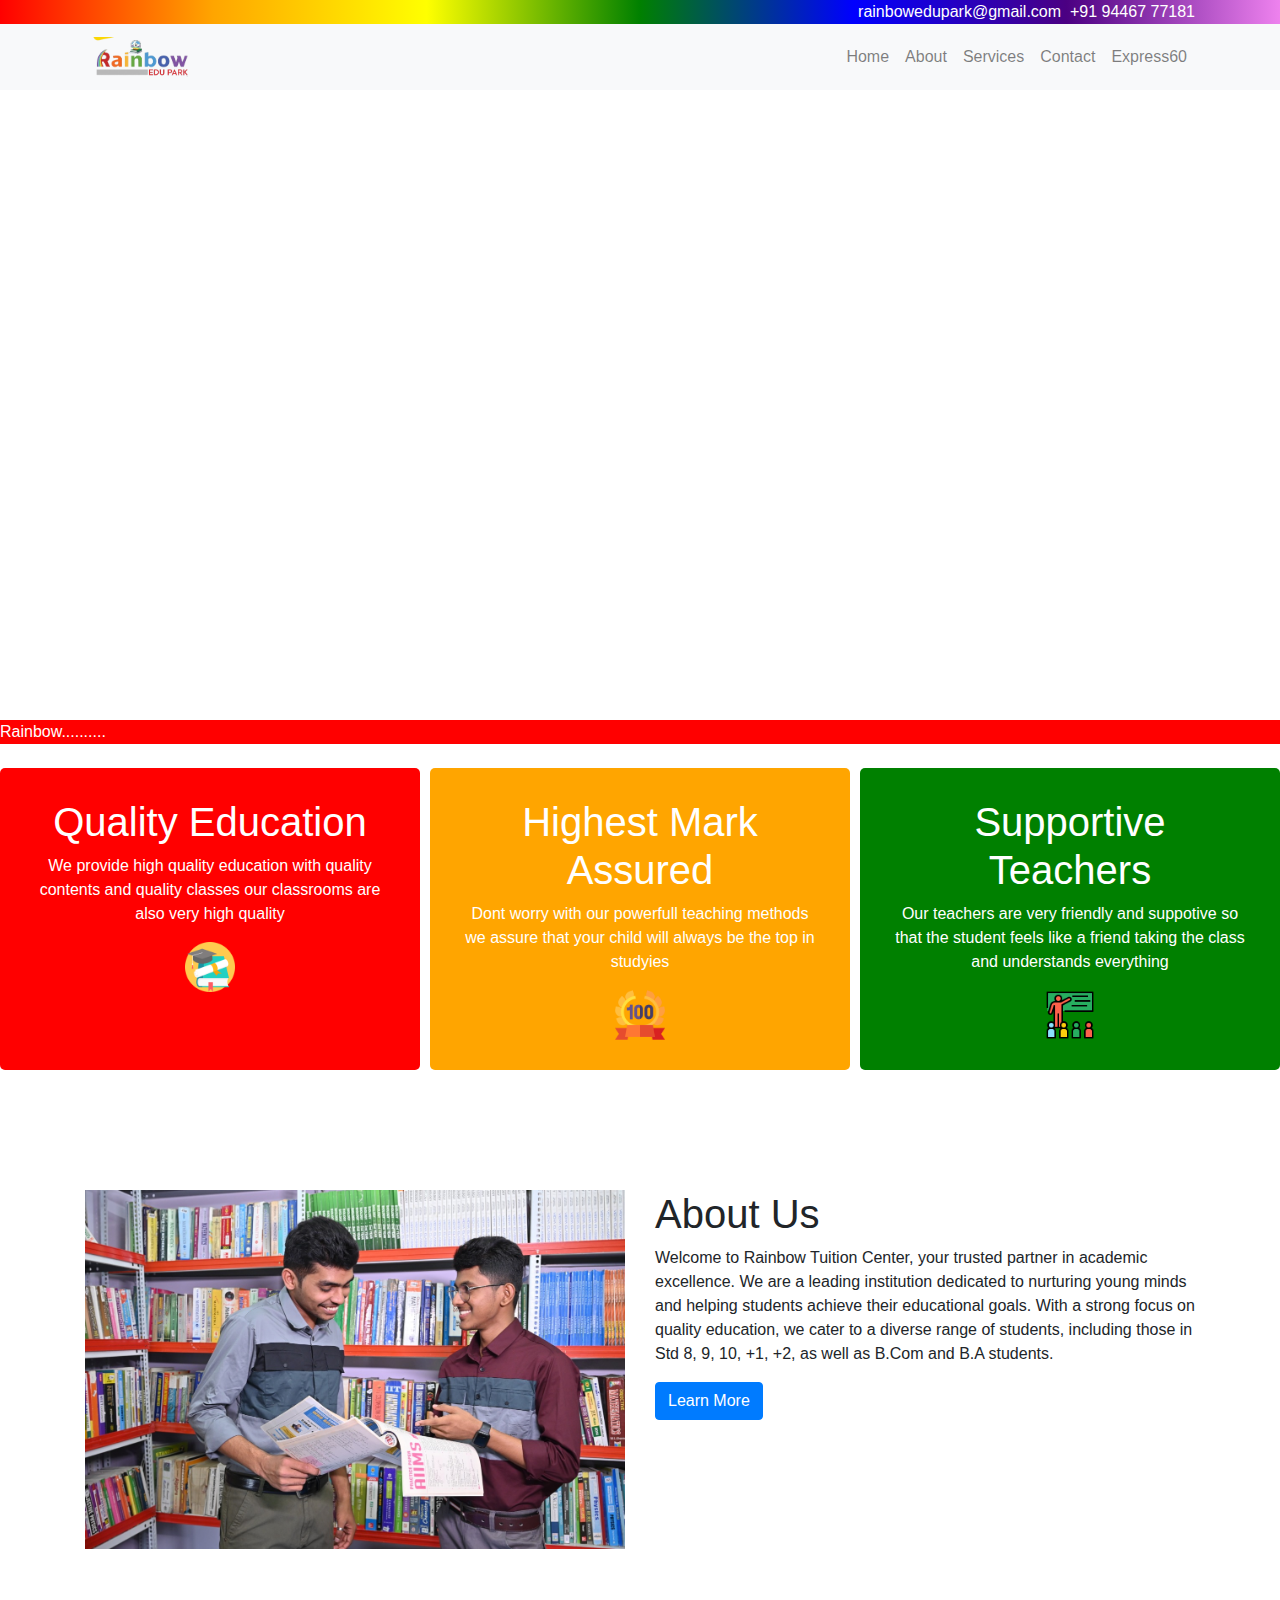
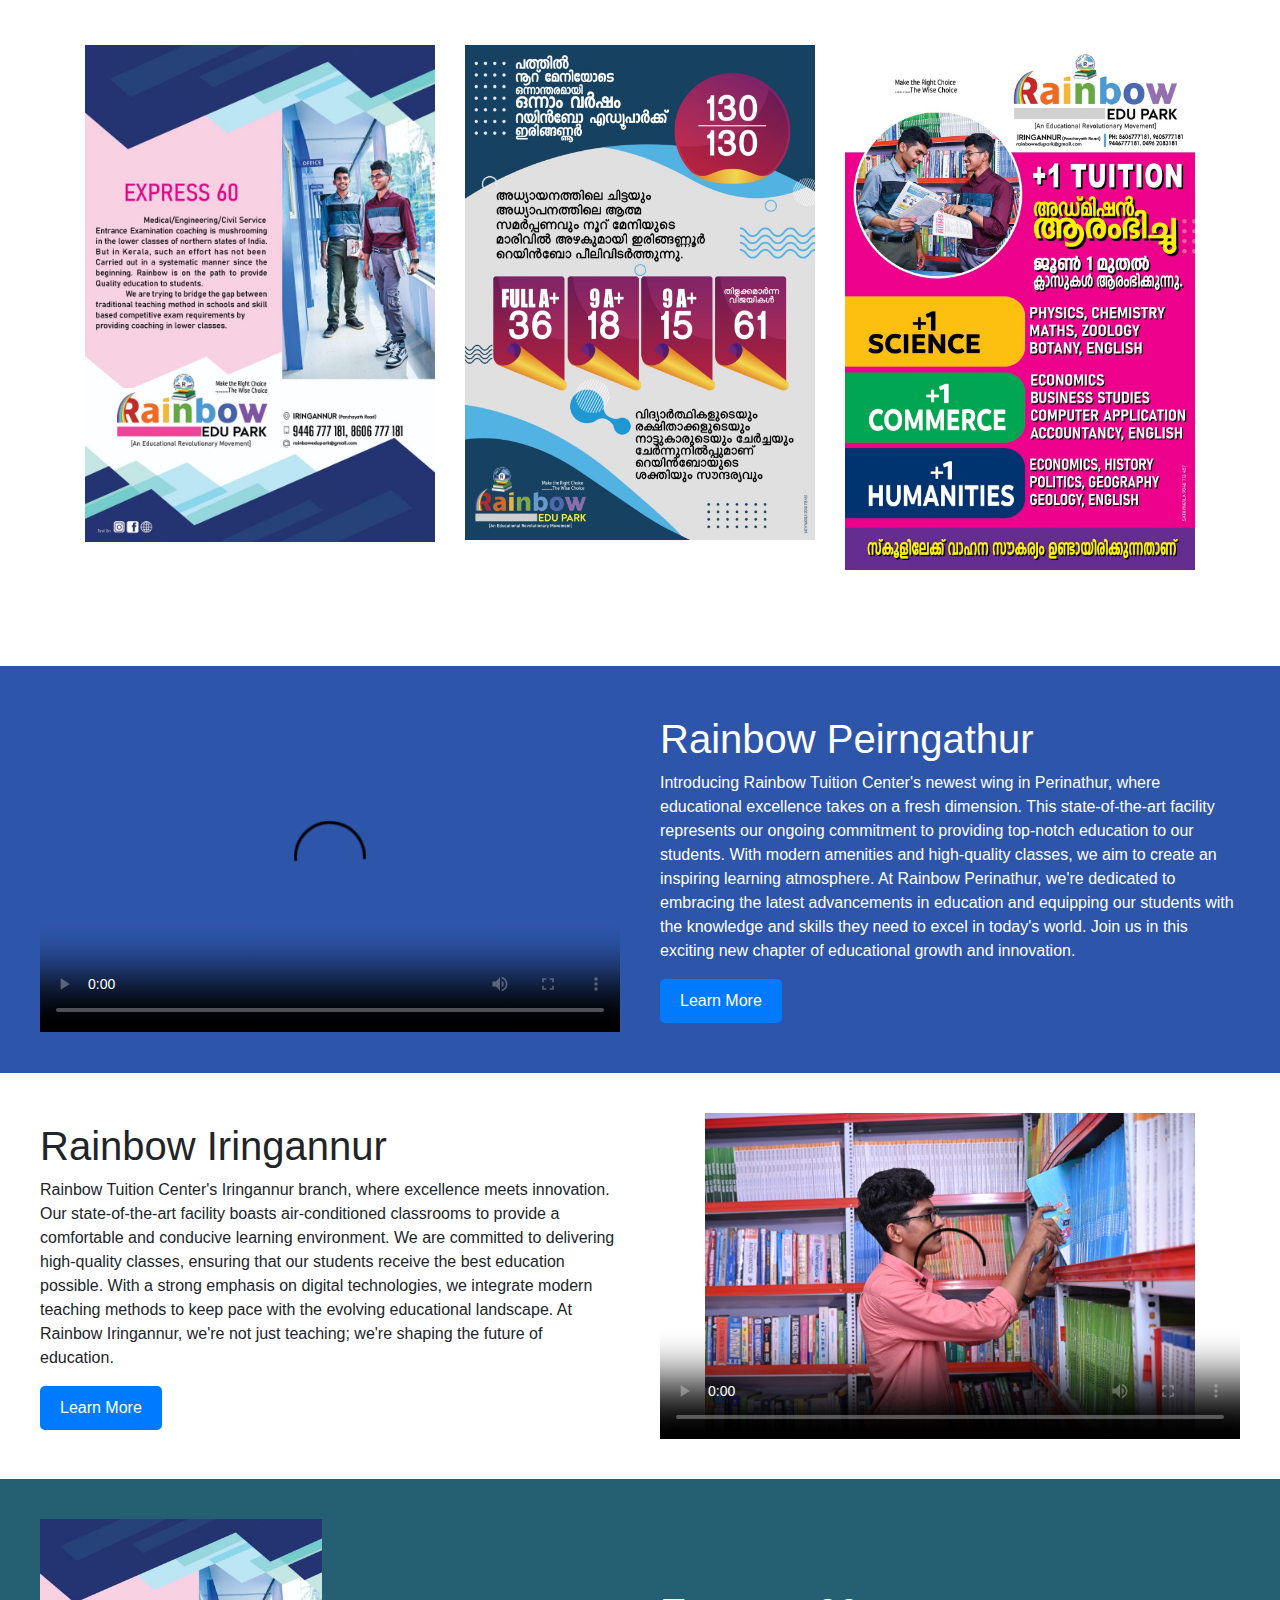
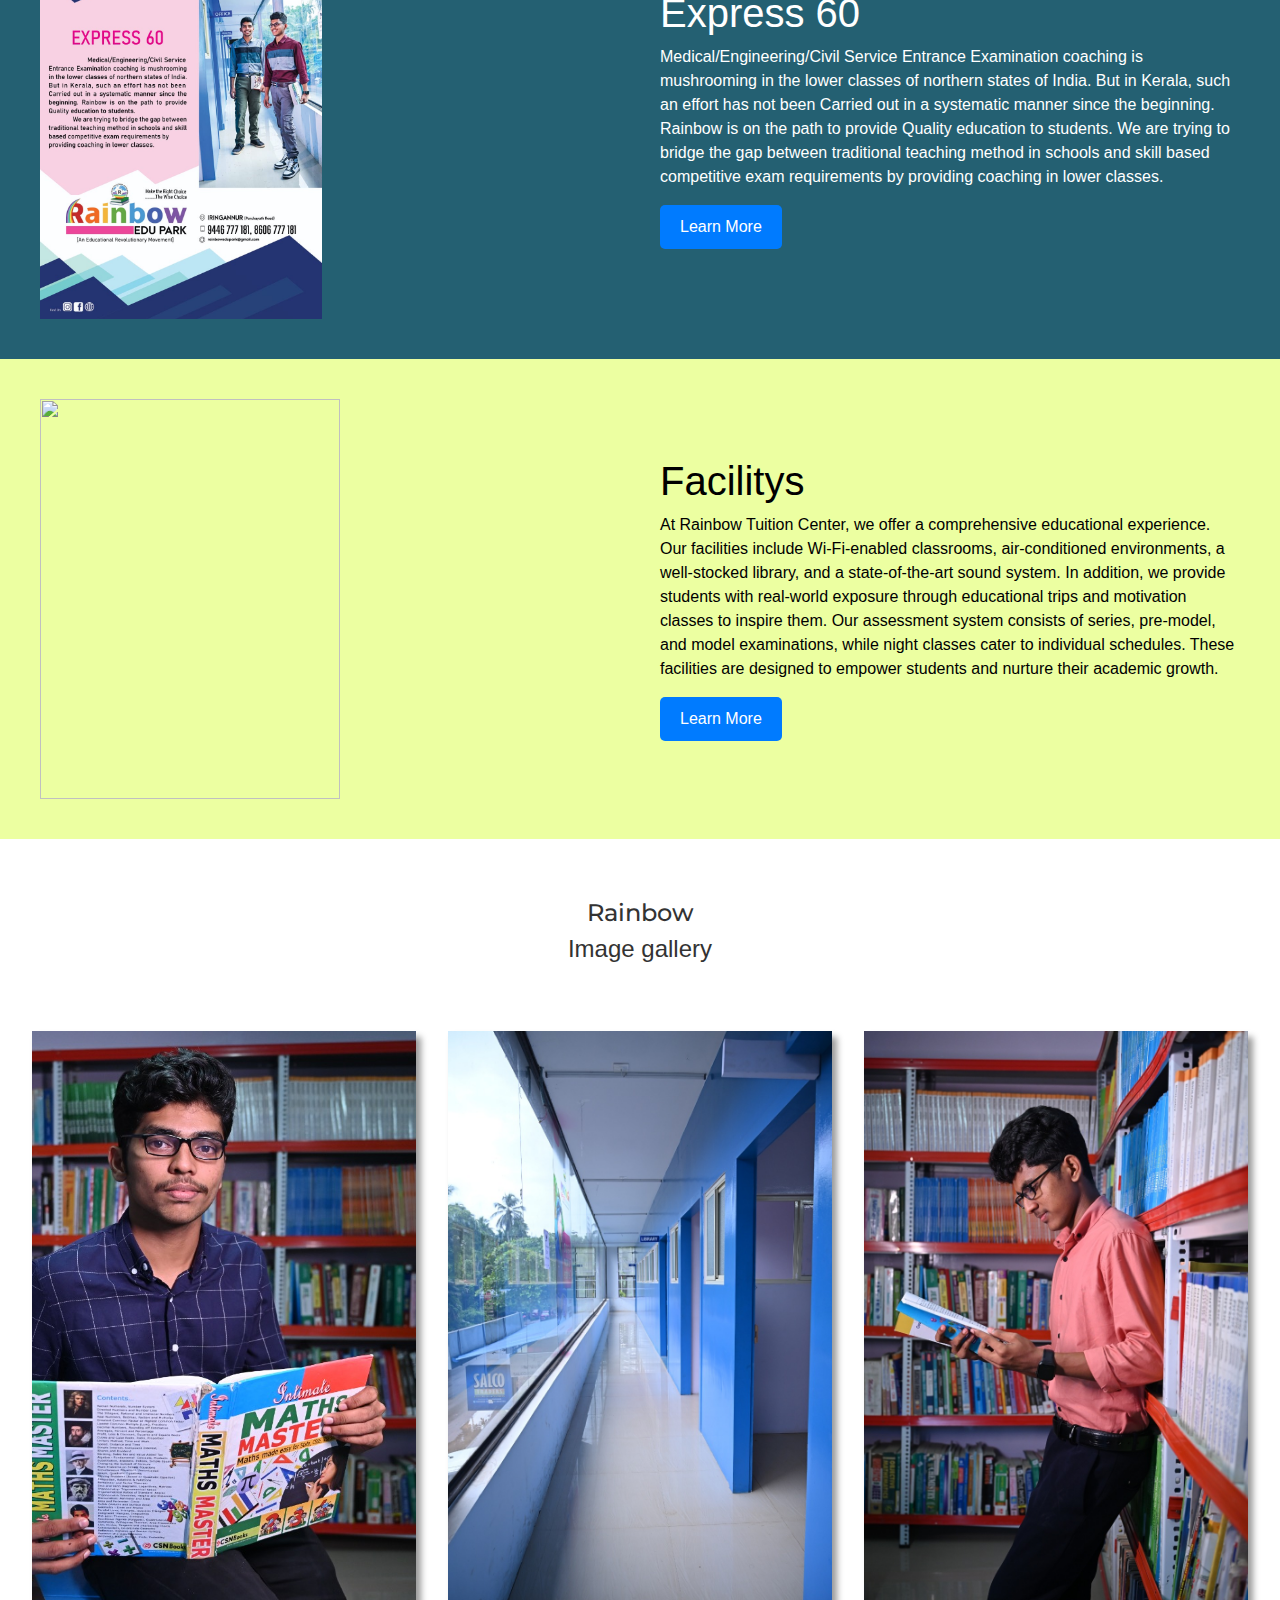
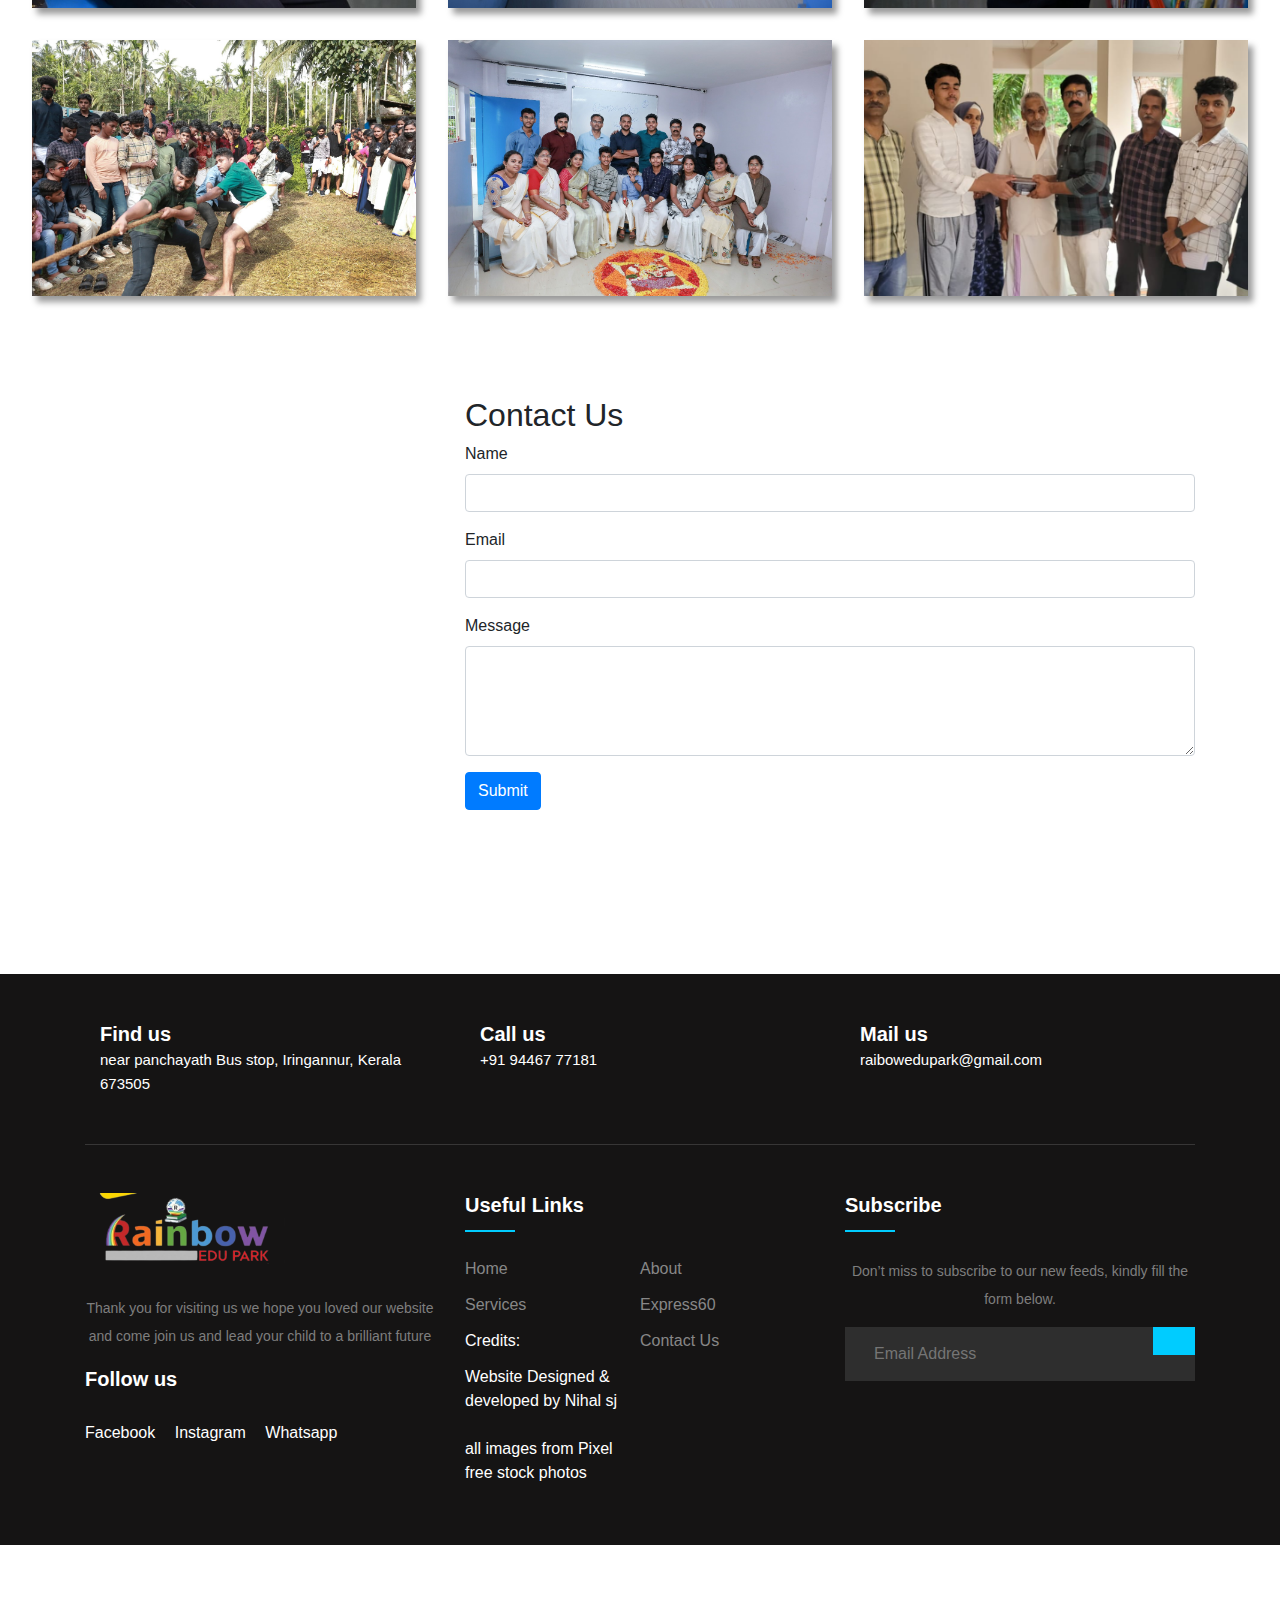
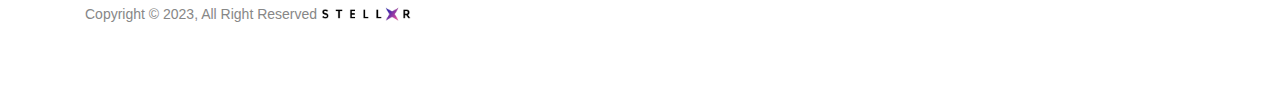
==== index.html @ 23c16ead "Update index.html" ====
<!DOCTYPE html>
<html lang="en">
<head>
    <meta charset="UTF-8">
    <meta name="viewport" content="width=device-width, initial-scale=1.0">
    <title>RAINBOW-1</title>
    <link rel="stylesheet" href="styles.css">
    <link rel="stylesheet" href="https://maxcdn.bootstrapcdn.com/bootstrap/4.5.2/css/bootstrap.min.css">
    <script src="https://ajax.googleapis.com/ajax/libs/jquery/3.5.1/jquery.min.js"></script>
    <script src="https://cdnjs.cloudflare.com/ajax/libs/popper.js/1.16.0/umd/popper.min.js"></script>
    <script src="https://maxcdn.bootstrapcdn.com/bootstrap/4.5.2/js/bootstrap.min.js"></script>

    <style>#preloader {
        position: fixed;
        top: 0;
        left: 0;
        width: 100%;
        height: 100%;
        background: #fff; /* Background color for the preloader overlay */
        display: flex;
        justify-content: center;
        align-items: center;
        z-index: 9999; /* Ensure the preloader is above all other elements */
    }
    
    #status img {
        max-width: 100%;
        height: auto;
    }
    </style>
  </head>
</head>
<body>

    <div class="top-bar bg-dark text-white" style="  background: linear-gradient(to right, 
    red, 
    orange, 
    yellow, 
    green, 
    blue, 
    indigo, 
    violet
  );">
        <div class="container d-flex justify-content-end align-items-center">
          <div class="contact-info me-4">
            <span class="me-2"><i class="fas fa-envelope"></i> rainbowedupark@gmail.com</span>
            <span>         &nbsp;<i class="fas fa-phone"></i> +91  94467 77181</span>
          </div>
        </div>
      </div>
    <header>
        <nav class="navbar navbar-expand-lg navbar-light bg-light">
            <div class="container">
                <a class="navbar-brand" href="#">
                    <img src="1468f371-d37d-40cc-acf8-e649ea3d434b-removebg-preview.png" alt="Logo" style="height: 40px; width: auto;">
                </a>
                <button class="navbar-toggler" type="button" data-toggle="collapse" data-target="#navbarNav">
                    <span class="navbar-toggler-icon"></span>
                </button>
                <div class="collapse navbar-collapse" id="navbarNav">
                    <ul class="navbar-nav ml-auto">
                        <li class="nav-item">
                            <a class="nav-link" href="index.html">Home</a>
                        </li>
                        <li class="nav-item">
                            <a class="nav-link" href="abt.html">About</a>
                        </li>
                        <li class="nav-item">
                            <a class="nav-link" href="facility.html">Services</a>
                        </li>
                        <li class="nav-item">
                            <a class="nav-link" href="c.html">Contact</a>
                        </li>
                        <li class="nav-item">
                            <a class="nav-link" href="express.html">Express60</a>
                        </li>
                    </ul>
                </div>
            </div>
        </nav>
        
<section class="header">

    <div id="preloader">
        <div id="status">
            <img src="ezgif.com-video-to-gif.gif" alt="Preloader">
        </div>
    </div>

<div class="text-box">


           <h1>Raibow Edu Park</h1>
           <p style="text-align:center;">
            Rainbow Tuition Center, nestled in the vibrant locales of Iringannur and Peringathur, is a beacon of educational excellence. Our dedicated team of educators fosters a nurturing environment where students thrive academically. With a rainbow of subjects and personalized guidance, we illuminate the path to success for our students.</p>
            <a href="abt.html" class="btn-header">Visit us to know more</a>
</div>

</section>
<div class="marquee-container">
  <div class="marquee-content">
     Rainbow..........
  </div>
</div>
<br>
<div class="container1">
  <div class="box1 red">
      <h1>Quality Education</h1>
      <p>We provide high quality education with quality contents and quality classes our classrooms are also very high quality</p>
      <i class="fas fa-circle"><img src="scholarship.png" height="50px"></i>
  </div>
  <div class="box1 orange">
      <h1>Highest Mark Assured</h1>
      <p>Dont worry with our powerfull teaching methods we assure that your child will always be the top in studyies</p>
      <i class="fas fa-circle"><img src="anniversary_6198562.png" height="50px"></i>
  </div>
  <div class="box1 green">
      <h1>Supportive Teachers</h1>
      <p>Our teachers are very friendly and suppotive so that the student feels like a friend taking the class and understands everything</p>
      <i class="fas fa-circle"><img src="education.png" height="50px"> </i>
  </div>
</div>
<br><br><br>
<section class="container mt-5" >
  <div class="row">
      <div class="col-md-6">
          <img src="abt img.jpeg" alt="Company Image" class="img-fluid mx--5"> <!-- Added mx-3 for horizontal margin -->
      </div>
      <div class="col-md-6">
          <h1>
       
            
            About Us</h1>
          <p>
            Welcome to Rainbow Tuition Center, your trusted partner in academic excellence. We are a leading institution dedicated to nurturing young minds and helping students achieve their educational goals. With a strong focus on quality education, we cater to a diverse range of students, including those in Std 8, 9, 10, +1, +2, as well as B.Com and B.A students.
          </p>
          <a href="abt.html" class="btn btn-primary">Learn More</a>
      </div>
  </div>
</section>
<br><br><br><br><div class="container">
  <div class="row">
      <div class="col-sm-4">
          <img src="afterabt (1).jpeg" alt="Image 1" class="img-fluid">
      </div>
      <div class="col-sm-4">
          <img src="afterabt (2).jpeg" alt="Image 2" class="img-fluid">
      </div>
      <div class="col-sm-4">
          <img src="afterabt (3).jpeg" alt="Image 3" class="img-fluid" height="200px">
      </div>
  </div>
</div>



<br><br><br><br><div class="unique-container">
  <div class="unique-left">
      <div class="unique-video-container">
          <video controls poster="https://s39613.pcdn.co/wp-content/uploads/2019/06/when-everything-goes-right-in-the-classroom-190612.jpg" class="unique-video">
              <source src="your-video.mp4" type="video/mp4">
              Your browser does not support the video tag.
          </video>
      </div>
  </div>
  <div class="unique-right">
      <h1>Rainbow Peirngathur</h1>
      <p>Introducing Rainbow Tuition Center's newest wing in Perinathur, where educational excellence takes on a fresh dimension. This state-of-the-art facility represents our ongoing commitment to providing top-notch education to our students. With modern amenities and high-quality classes, we aim to create an inspiring learning atmosphere. At Rainbow Perinathur, we're dedicated to embracing the latest advancements in education and equipping our students with the knowledge and skills they need to excel in today's world. Join us in this exciting new chapter of educational growth and innovation.</p>
      <a href="https://wa.me/919446777181" class="unique-btn">Learn More</a>
  </div>
</div>

<div class="containervid" style="background-color: #ffffff;">
  <div class="left-side">
      <h1>Rainbow Iringannur</h1>
      <p> Rainbow Tuition Center's Iringannur branch, where excellence meets innovation. Our state-of-the-art facility boasts air-conditioned classrooms to provide a comfortable and conducive learning environment. We are committed to delivering high-quality classes, ensuring that our students receive the best education possible. With a strong emphasis on digital technologies, we integrate modern teaching methods to keep pace with the evolving educational landscape. At Rainbow Iringannur, we're not just teaching; we're shaping the future of education.</p>
      <a href="https://wa.me/919446777181" class="btn2">Learn More</a>
  </div>
  <div class="right-side">
      <div class="video-container">
          <video controls poster="1 (1).jpeg">
              <source src="your-video.mp4" type="video/mp4">
              Your browser does not support the video tag.
          </video>
      </div>
  </div>
</div>


<div class="unique-container" style="background-color: #246072;">
  <div class="unique-left">

       <img src="afterabt (1).jpeg" alt="" height="400px">
      
  </div>
  <div class="unique-right">
      <h1>Express 60</h1>
      <p>Medical/Engineering/Civil Service Entrance Examination coaching is mushrooming in the lower classes of northern states of India. But in Kerala, such an effort has not been Carried out in a systematic manner since the beginning. Rainbow is on the path to provide Quality education to students.
        We are trying to bridge the gap between traditional teaching method in schools and skill based competitive exam requirements by providing coaching in lower classes.</p>
      <a href="#" class="unique-btn">Learn More</a>
  </div>
</div>

<div class="unique-container" style="background-color: #ecffa1;">
    <div class="unique-left">
  
         <img src="https://images.pexels.com/photos/5212335/pexels-photo-5212335.jpeg?auto=compress&cs=tinysrgb&w=1260&h=750&dpr=1" alt="" height="400px" width="300px">
        
    </div>
    <div class="unique-right">
        <h1 style="color: black;">Facilitys</h1>
        <p style="color: black;">
            At Rainbow Tuition Center, we offer a comprehensive educational experience. Our facilities include Wi-Fi-enabled classrooms, air-conditioned environments, a well-stocked library, and a state-of-the-art sound system. In addition, we provide students with real-world exposure through educational trips and motivation classes to inspire them. Our assessment system consists of series, pre-model, and model examinations, while night classes cater to individual schedules. These facilities are designed to empower students and nurture their academic growth.</p>
        <a href="facility.html" class="unique-btn" >Learn More</a>
    </div>
  </div>
<div class="container132">

	<h1 class="heading">Rainbow <span>Image gallery</span></h1>

	<div class="gallery">

		<div class="gallery-item">
			<img class="gallery-image" src="gal (1).jpeg" alt="person writing in a notebook beside by an iPad, laptop, printed photos, spectacles, and a cup of coffee on a saucer">
		</div>

		<div class="gallery-item">
			<img class="gallery-image" src="gal (2).jpeg" alt="sunset behind San Francisco city skyline">
		</div>

		<div class="gallery-item">
			<img class="gallery-image" src="gal (3).jpeg" alt="people holding umbrellas on a busy street at night lit by street lights and illuminated signs in Tokyo, Japan">
		</div>

		<div class="gallery-item">
			<img class="gallery-image" src="gal (4).jpeg" alt="car interior from central back seat position showing driver and blurred view through windscreen of a busy road at night">
		</div>

		<div class="gallery-item">
			<img class="gallery-image" src="gal (5).jpeg" alt="back view of woman wearing a backpack and beanie waiting to cross the road on a busy street at night in New York City, USA">
		</div>

		<div class="gallery-item">
			<img class="gallery-image" src="gal (7).jpeg" alt="man wearing a black jacket, white shirt, blue jeans, and brown boots, playing a white electric guitar while sitting on an amp">
		</div>

	</div>

</div>
<div class="container mt-5 contact">
  <div class="row">
      <div class="col-md-4">
          <!-- Your content here -->
      </div>
      <div class="col-md-8 contact-content">
          <h2>Contact Us</h2>
          <form id="contactForm" method="post" action="#">
              <div class="form-group">
                  <label for="name">Name</label>
                  <input type="text" class="form-control" id="name" name="name" required>
              </div>
              <div class="form-group">
                  <label for "email">Email</label>
                  <input type="email" class="form-control" id="email" name="email" required>
              </div>
              <div class="form-group">
                  <label for="message">Message</label>
                  <textarea class="form-control" id="message" name="message" rows="4" required></textarea>
              </div>
              <button type="submit" class="btn btn-primary">Submit</button>
          </form>
      </div>
  </div>
</div>


<link href="https://fonts.googleapis.com/css?family=Montserrat:400,700" rel="stylesheet">
<br><br><br><br><br><br>
<footer class="footer-section">
  <div class="container">
      <div class="footer-cta pt-5 pb-5">
          <div class="row">
              <div class="col-xl-4 col-md-4 mb-30">
                  <div class="single-cta">
                      <i class="fas fa-map-marker-alt"></i>
                      <div class="cta-text">
                          <h4>Find us</h4>
                          <span>near panchayath Bus stop, Iringannur, Kerala 673505</span>
                      </div>
                  </div>
              </div>
              <div class="col-xl-4 col-md-4 mb-30">
                  <div class="single-cta">
                      <i class="fas fa-phone"></i>
                      <div class="cta-text">
                          <h4>Call us</h4>
                          <span>+91 94467 77181</span>
                      </div>
                  </div>
              </div>
              <div class="col-xl-4 col-md-4 mb-30">
                  <div class="single-cta">
                      <i class="far fa-envelope-open"></i>
                      <div class="cta-text">
                          <h4>Mail us</h4>
                          <span>raibowedupark@gmail.com</span>
                      </div>
                  </div>
              </div>
          </div>
      </div>
      <div class="footer-content pt-5 pb-5">
          <div class="row">
              <div class="col-xl-4 col-lg-4 mb-50">
                  <div class="footer-widget">
                      <div class="footer-logo">
                          <a href="index.html"><img src="1468f371-d37d-40cc-acf8-e649ea3d434b-removebg-preview.png" class="img-fluid" alt="logo"></a>
                      </div>
                      <div class="footer-text">
                          <p>Thank you for visiting us we hope you loved our website and come join us and lead your child to a brilliant future</p>
                      </div>
                      <div class="footer-social-icon">
                          <span>Follow us</span>
                          <a href="https://www.facebook.com/rainbowedupark">Facebook<i class="fab fa-facebook-f facebook-bg"></i></a>
                          <a href="https://www.instagram.com/rainbowedupark/?hl=en">Instagram<i class="fab fa-twitter twitter-bg"></i></a>
                          <a href="https://wa.me/919446777181">Whatsapp<i class="fab fa-google-plus-g google-bg"></i></a>
                      </div>
                  </div>
              </div>
              <div class="col-xl-4 col-lg-4 col-md-6 mb-30">
                  <div class="footer-widget">
                      <div class="footer-widget-heading">
                          <h3>Useful Links</h3>
                      </div>
                      <ul>
                          <li><a href="index.html">Home</a></li>
                          <li><a href="abt.html">about</a></li>
                          <li><a href="facility.html">services</a></li>
                          <li><a href="express.html">Express60</a></li>
                        
                          <li><a href="#" style="color: white;">Credits:</a></li>
                          <li><a href="c.html">Contact us</a></li>
                         
                          <li style="color: white;">Website Designed & developed by Nihal sj <br> <br>

                            all images from Pixel free stock photos
                          </li>
                      </ul>
                  </div>
              </div>
              <div class="col-xl-4 col-lg-4 col-md-6 mb-50">
                  <div class="footer-widget">
                      <div class="footer-widget-heading">
                          <h3>Subscribe</h3>
                      </div>
                      <div class="footer-text mb-25">
                          <p>Don’t miss to subscribe to our new feeds, kindly fill the form below.</p>
                      </div>
                      <div class="subscribe-form">
                          <form action="#">
                              <input type="text" placeholder="Email Address">
                              <button><i class="fab fa-telegram-plane"></i></button>
                          </form>
                      </div>
                  </div>
              </div>
          </div>
      </div>
  </div>
  <div class="copyright-area" style="background-color: white;">
      <div class="container">
          <div class="row">
              <div class="col-xl-6 col-lg-6 text-center text-lg-left">
                  <div class="copyright-text">
                      <p>Copyright &copy; 2023, All Right Reserved <a href=""><img src="stell.png" alt="" srcset="" height="90px"></a></p>
                  </div>
              </div>
              <div class="col-xl-6 col-lg-6 d-none d-lg-block text-right">
                  <div class="footer-menu">
                 
                  </div>
              </div>
          </div>
      </div>
  </div>
</footer>

    
<script>
    // JavaScript to hide the preloader when the page content is loaded
    document.addEventListener("DOMContentLoaded", function() {
        var preloader = document.getElementById("preloader");
        preloader.style.display = "none";

        var mainContent = document.getElementById("main-content");
        mainContent.style.display = "block"; // Display the main content
    });
</script>
</body>
</html>
---- styles.css ----
/* Base Styles (for screens larger than 768px) */
* {
    margin: 0;
    padding: 0;
    font-family: Arial, Helvetica, sans-serif;
}

.header {
    min-height: 70vh;
    width: 100%;
    background-image: linear-gradient(rgba(4, 9, 30, 0.7), rgba(4, 9, 30, 0.7)),;
       
    background-position: center;
    background-size: cover;
    position: relative;
    animation-name: imgslider;
    animation-duration: 10s;
    animation-iteration-count: infinite;
}
.marquee-container {
    width: 100%;
    overflow: hidden;
    background-color: red;
    color: white;
}

.marquee-content {
    display: inline-block;
    white-space: nowrap;
    animation: marquee 10s linear infinite;
}

@keyframes marquee {
    0% {
        transform: translateX(100%);
    }
    100% {
        transform: translateX(-100%);
    }
}

@-moz-keyframes imgslider {
    0% {
        opacity: 1;
    }
    25% {
        opacity: 1;
    }
    50% {
        opacity: 0;
    }
    75% {
        opacity: 0;
    }
    100% {
        opacity: 1;
    }
}

@keyframes imgslider {
    0% {
        background-image: linear-gradient(rgba(4, 9, 30, 0.7), rgba(4, 9, 30, 0.7)),
            url("1\ \(1\).jpeg");
    }
    25% {
        background-image: linear-gradient(rgba(4, 9, 30, 0.7), rgba(4, 9, 30, 0.7)),
            url("1\ \(2\).jpeg");
    }
    50% {
        background-image: linear-gradient(rgba(4, 9, 30, 0.7), rgba(4, 9, 30, 0.7)),
            url("1\ \(3\).jpeg");
    }
    75% {
        background-image: linear-gradient(rgba(4, 9, 30, 0.7), rgba(4, 9, 30, 0.7)),
            url("2\ \(1\).jpeg");
    }
    100% {
        background-image: linear-gradient(rgba(4, 9, 30, 0.7), rgba(4, 9, 30, 0.7)),
            url("2\ \(2\).jpeg");
    }
}

.text-box {
    width: 90%;
    color: #fff;
    position: absolute;
    top: 50%;
    left: 50%;
    transform: translate(-50%, -50%);
    text-align: center;
}

.text-box h1 {
    font-size: 62px;
}

.text-box p {
    margin: 10px 0 40px;
    font-size: 14px;
    color: #fff;
}

.btn-header {
    display: inline-block;
    text-decoration: none;
    color: #fff;
    border: 1px solid #fff;
    padding: 12px 34px;
    font-size: 13px;
    background: transparent;
    position: relative;
    cursor: pointer;
}

.btn-header:hover {
    border: 1px solid #f44336;
    background: #f44336;
    transition: 1s;
    color: white;
}

/* Media Query for screens smaller than 768px */
@media (max-width: 768px) {
    .text-box h1 {
        font-size: 40px; /* Adjust font size for smaller screens */
    }
    
    .text-box p {
        font-size: 12px; /* Adjust font size for smaller screens */
    }
}
/*img slider + navbar*/

.container1 {
    display: grid;
    grid-template-columns: repeat(auto-fit, minmax(200px, 1fr));
    gap: 10px;
    width: 100%;
}

.box1 {
    padding: 30px;
    text-align: center;
    border-radius: 5px;
}

.box1 h1 {
    color: white;
}

.box1 p {
    color:white;
}

.red {
    background-color: red;   color:white;
}

.orange {
    background-color: orange;   color:white;
}

.green {
    background-color: green;
    color:white;
}


/* 3 things in a row after the slider*/

.containervid {
    display: flex;
    flex-direction: row;
    justify-content: space-between;
    align-items: center;
    padding: 20px;
    background-color: #f0f0f0;
}

/* Style for the left side */
.left-side {
    flex: 1;
    padding: 20px;
}

/* Style for the right side */
.right-side {
    flex: 1;
    padding: 20px;
}

/* Style for the video container */
.video-container {
    position: relative;
    overflow: hidden;
    padding-top: 56.25%; /* 16:9 aspect ratio */
}

/* Style for the video element */
video {
    position: absolute;
    top: 0;
    left: 0;
    width: 100%;
    height: 100%;
}

/* Style for the button */
.btn2 {
    display: inline-block;
    padding: 10px 20px;
    background-color: #007BFF;
    color: #fff;
    text-decoration: none;
    border: none;
    border-radius: 5px;
    cursor: pointer;
}
@media (max-width: 768px) {
    .containervid {
        flex-direction: column;
        text-align: center;
    }

    .right-side {
        order: -1; /* Display the video container first */
    }

    .left-side, .right-side {
        flex: none;
        width: 100%;
    }
}



















       .unique-container {
            display: flex;
            flex-wrap: wrap;
            justify-content: center;
            align-items: center;
            padding: 20px;
            background-color:#2d55aa;
            color: white;
        }

        /* Style for the left side */
        .unique-left {
            flex: 1;
            padding: 20px;
            max-width: 100%;
        }

        /* Style for the right side */
        .unique-right {
            flex: 1;
            padding: 20px;
            max-width: 100%;
        }

        /* Style for the video container */
        .unique-video-container {
            position: relative;
            padding-top: 56.25%; /* 16:9 aspect ratio */
            overflow: hidden;
        }

        /* Style for the video element */
        .unique-video {
            position: absolute;
            top: 0;
            left: 0;
            width: 100%;
            height: 100%;
        }
        .unique-img {
            position: absolute;
            top: 0;
            left: 0;
            width: auto;
            height: 400px;
        }

        .unique-image {
            max-width: 100%;
            height: auto;
            display: block;
        }
        /* Style for the button */
        .unique-btn {
            display: inline-block;
            padding: 10px 20px;
            background-color: #007BFF;
            color: #fff;
            text-decoration: none;
            border: none;
            border-radius: 5px;
            cursor: pointer;
        }

        /* Media query for responsive layout */
        @media (max-width: 768px) {
            .unique-container {
                flex-direction: column;
                text-align: center;
            }

            .unique-left {
                order: -1; /* Display the video container first */
            }

            .unique-left, .unique-right {
                flex: none;
                width: 100%;
            }
        }
  
  /*rainbow per iring etc*/


  /*

All grid code is placed in a 'supports' rule (feature query) at the bottom of the CSS (Line 77). 
        
The 'supports' rule will only run if your browser supports CSS grid.

Flexbox is used as a fallback so that browsers which don't support grid will still recieve an identical layout.

*/

@import url(https://fonts.googleapis.com/css?family=Montserrat:500);




.container132 {
	max-width: 100rem;
	margin: 0 auto;
	padding: 0 2rem 2rem;
}

.heading {
	font-family: "Montserrat", Arial, sans-serif;
	font-size: 4rem;
	font-weight: 500;
	line-height: 1.5;
	text-align: center;
	padding: 3.5rem 0;
	color: #1a1a1a;
}

.heading span {
	display: block;
}

.gallery {
	display: flex;
	flex-wrap: wrap;
	/* Compensate for excess margin on outer gallery flex items */
	margin: -1rem -1rem;
}

.gallery-item {
	/* Minimum width of 24rem and grow to fit available space */
	flex: 1 0 24rem;
	/* Margin value should be half of grid-gap value as margins on flex items don't collapse */
	margin: 1rem;
	box-shadow: 0.3rem 0.4rem 0.4rem rgba(0, 0, 0, 0.4);
	overflow: hidden;
}

.gallery-image {
	display: block;
	width: 100%;
	height: 100%;
	object-fit: cover;
	transition: transform 400ms ease-out;
}

.gallery-image:hover {
	transform: scale(1.15);
}

/*

The following rule will only run if your browser supports CSS grid.

Remove or comment-out the code block below to see how the browser will fall-back to flexbox styling. 

*/

.gallery-item {
 /* Grow to fit available space */
    max-width: 100%; /* Ensure images don't exceed their container */
    margin: 1rem;
    box-shadow: 0.3rem 0.4rem 0.4rem rgba(0, 0, 0, 0.4);
    overflow: hidden;
}

/* Responsive adjustments for smaller screens */
@media screen and (max-width: 768px) {
    .gallery {
        grid-template-columns: repeat(auto-fit, minmax(45%, 1fr)); /* Adjust as needed */
        grid-gap: 1rem; /* Reduce gap for smaller screens */
    }

    .gallery-item {
        margin: 0.5rem; /* Reduce margin for smaller screens */
    }
}




.contact {
    background-image: url('https://images.pexels.com/photos/821754/pexels-photo-821754.jpeg?auto=compress&cs=tinysrgb&w=1260&h=750&dpr=1');
    background-size: 100% auto;
    background-repeat: no-repeat;
    background-attachment: fixed;
}
.contact-content {
    background: rgba(255, 255, 255, 0.8); /* Add a semi-transparent white background to the content for better readability */
    padding: 20px;
}.footer {
    background-color: #333;
     margin-top: 3rem;
    padding: 1rem 0;
    width: 100%;
  }
  
  .footer-text {
    color: #fff;
    font-size: 1.2rem;
    text-align: center;
  }ul {
    margin: 0px;
    padding: 0px;
  }
  .footer-section {
  background: #151414;
  position: relative;
  }
  .footer-cta {
  border-bottom: 1px solid #373636;
  }
  .single-cta i {
  color: #00ccff;
  font-size: 30px;
  float: left;
  margin-top: 8px;
  }
  .cta-text {
  padding-left: 15px;
  display: inline-block;
  }
  .cta-text h4 {
  color: #fff;
  font-size: 20px;
  font-weight: 600;
  margin-bottom: 2px;
  }
  .cta-text span {
  color: #ffffff;
  font-size: 15px;
  }
  .footer-content {
  position: relative;
  z-index: 2;
  }
  .footer-pattern img {
  position: absolute;
  top: 0;
  left: 0;
  height: 330px;
  background-size: cover;
  background-position: 100% 100%;
  }
  .footer-logo {
  margin-bottom: 30px;
  }
  .footer-logo img {
    max-width: 200px;
  }
  .footer-text p {
  margin-bottom: 14px;
  font-size: 14px;
      color: #7e7e7e;
  line-height: 28px;
  }
  .footer-social-icon span {
  color: #fff;
  display: block;
  font-size: 20px;
  font-weight: 700;
  font-family: 'Poppins', sans-serif;
  margin-bottom: 20px;
  }
  .footer-social-icon a {
  color: #fff;
  font-size: 16px;
  margin-right: 15px;
  }
  .footer-social-icon i {
  height: 40px;
  width: 40px;
  text-align: center;
  line-height: 38px;
  border-radius: 50%;
  }
  .facebook-bg{
  background: #3B5998;
  }
  .twitter-bg{
  background: #55ACEE;
  }
  .google-bg{
  background: #DD4B39;
  }
  .footer-widget-heading h3 {
  color: #fff;
  font-size: 20px;
  font-weight: 600;
  margin-bottom: 40px;
  position: relative;
  }
  .footer-widget-heading h3::before {
  content: "";
  position: absolute;
  left: 0;
  bottom: -15px;
  height: 2px;
  width: 50px;
  background: #00ccff;
  }
  .footer-widget ul li {
  display: inline-block;
  float: left;
  width: 50%;
  margin-bottom: 12px;
  }
  .footer-widget ul li a:hover{
  color: #00ccff;
  }
  .footer-widget ul li a {
  color: #878787;
  text-transform: capitalize;
  }
  .subscribe-form {
  position: relative;
  overflow: hidden;
  }
  .subscribe-form input {
  width: 100%;
  padding: 14px 28px;
  background: #2E2E2E;
  border: 1px solid #2E2E2E;
  color: #fff;
  }
  .subscribe-form button {
    position: absolute;
    right: 0;
    background: #00ccff;
    padding: 13px 20px;
    border: 1px solid #00ccff;
    top: 0;
  }
  .subscribe-form button i {
  color: #fff;
  font-size: 22px;
  transform: rotate(-6deg);
  }
  .copyright-area{
  background: #202020;
  padding: 25px 0;
  }
  .copyright-text p {
  margin: 0;
  font-size: 14px;
  color: #878787;
  }
  .copyright-text p a{
  color: #00ccff;
  }
  .footer-menu li {
  display: inline-block;
  margin-left: 20px;
  }
  .footer-menu li:hover a{
  color: #00ccff;
  }
  .footer-menu li a {
  font-size: 14px;
  color: #878787;
  }
  
  /*about*/

  .containerabtt {
    max-width: 800px;
    margin: 0 auto;
    padding: 20px;
    background-color: #ffffff;
    box-shadow: 0 0 10px rgba(255, 255, 255, 0.1);
   
}

.responsive-img {
    max-width: 100%;
    height: auto;
}

.heading {
    font-size: 24px;
    color: #333;
}

.text {
    font-size: 16px;
    color: #666;
}






/*contact page*/


* {
    box-sizing: border-box;
    margin: 0;
    padding: 0;
}

body {
    font-family: Arial, sans-serif;
}

.contact-section {
    background-color: #f5f5f5;
    padding: 50px;
    text-align: center;
}

.container23462 {
    max-width: 800px;
    margin: 0 auto;
    padding: 20px;
    background-color: #fff;
    border-radius: 5px;
    box-shadow: 0 0 10px rgba(0, 0, 0, 0.1);
}

h2 {
    font-size: 28px;
    margin-bottom: 20px;
}

.contact-info {
    display: flex;
    justify-content: space-between;
    flex-wrap: wrap;
}

.contact-item {
    flex: 0 0 100%; /* Full width on mobile */
    text-align: center;
    margin-bottom: 20px;
    padding: 20px;
    background-color: #fff;
    border: 1px solid #ccc;
    border-radius: 5px;
    box-shadow: 0 0 5px rgba(0, 0, 0, 0.1);
    position: relative;
}

.contact-item img {
    display: block;
    margin: 0 auto;
    width: 40px;
    position: relative;
    top: -20px;
}

.contact-item h3 {
    margin-top: 10px;
}

@media (min-width: 768px) {
    .contact-item {
        flex: 0 0 30%;
    }
}
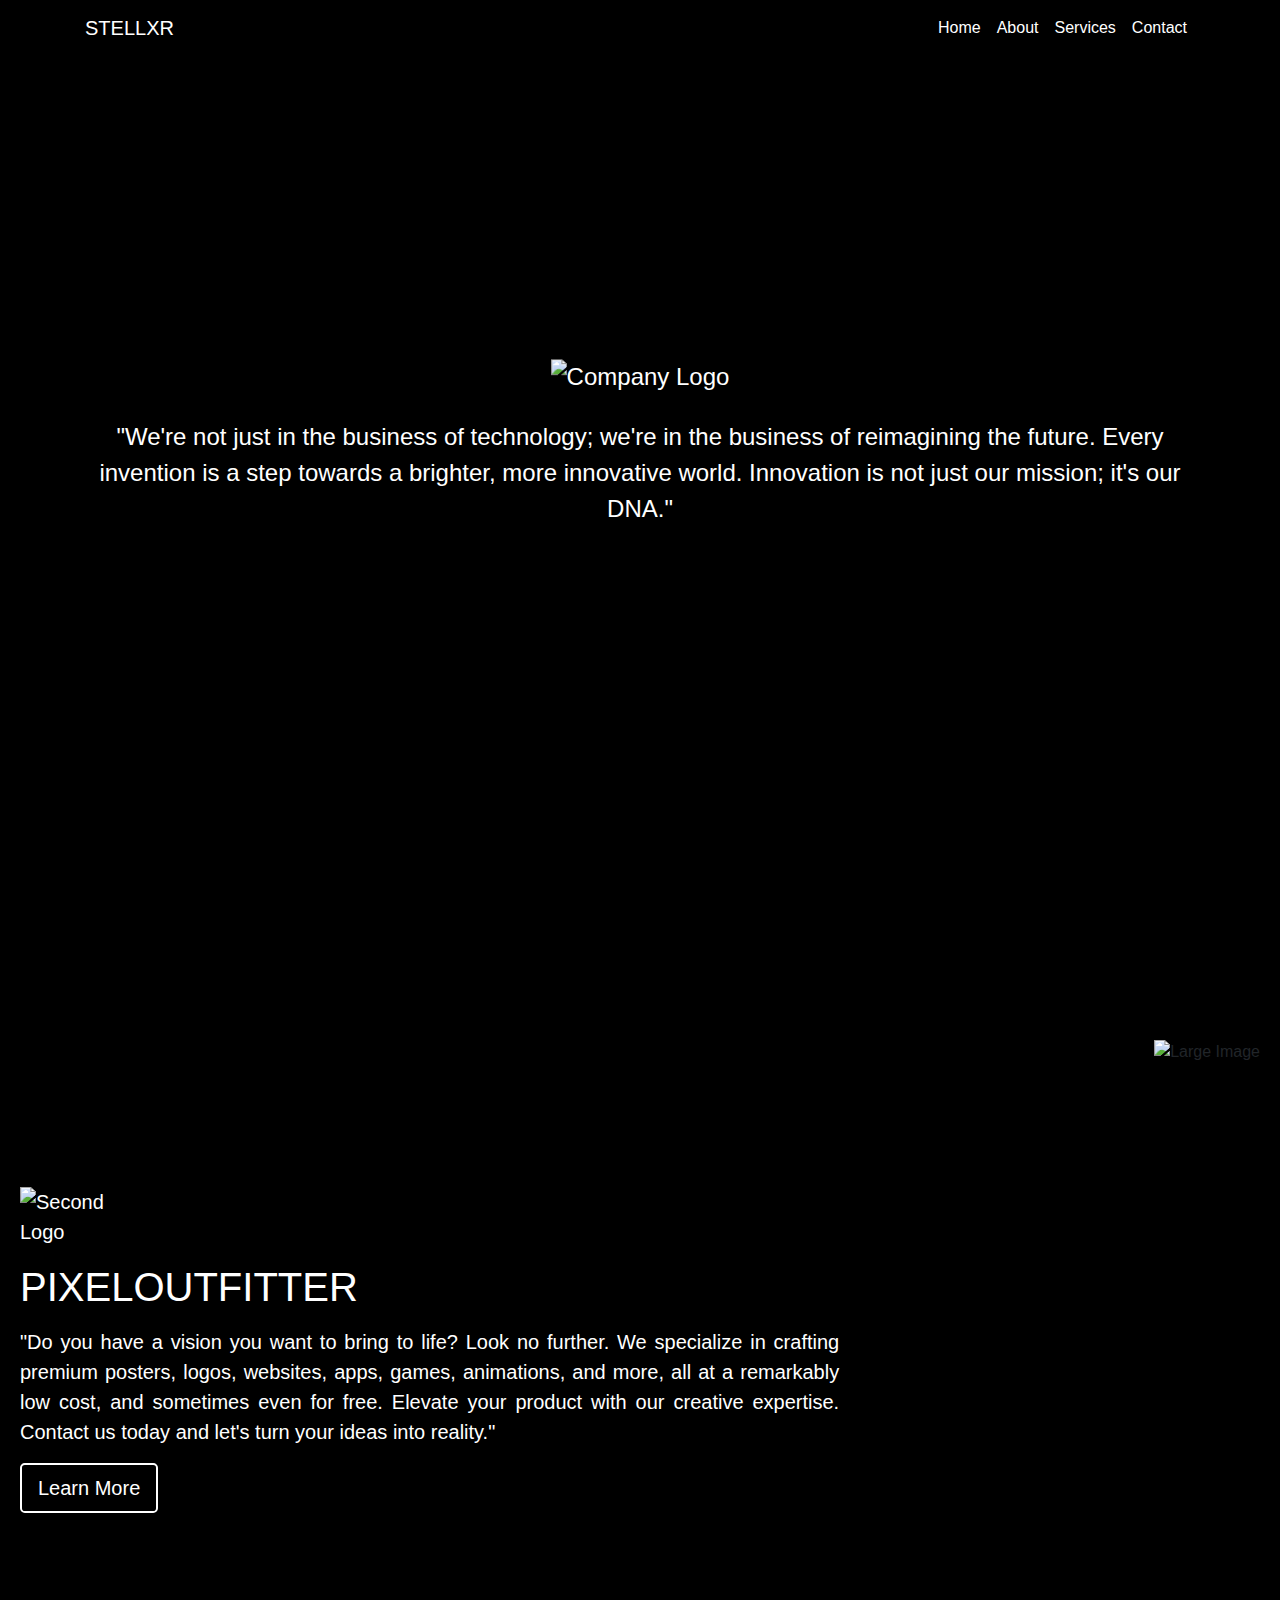
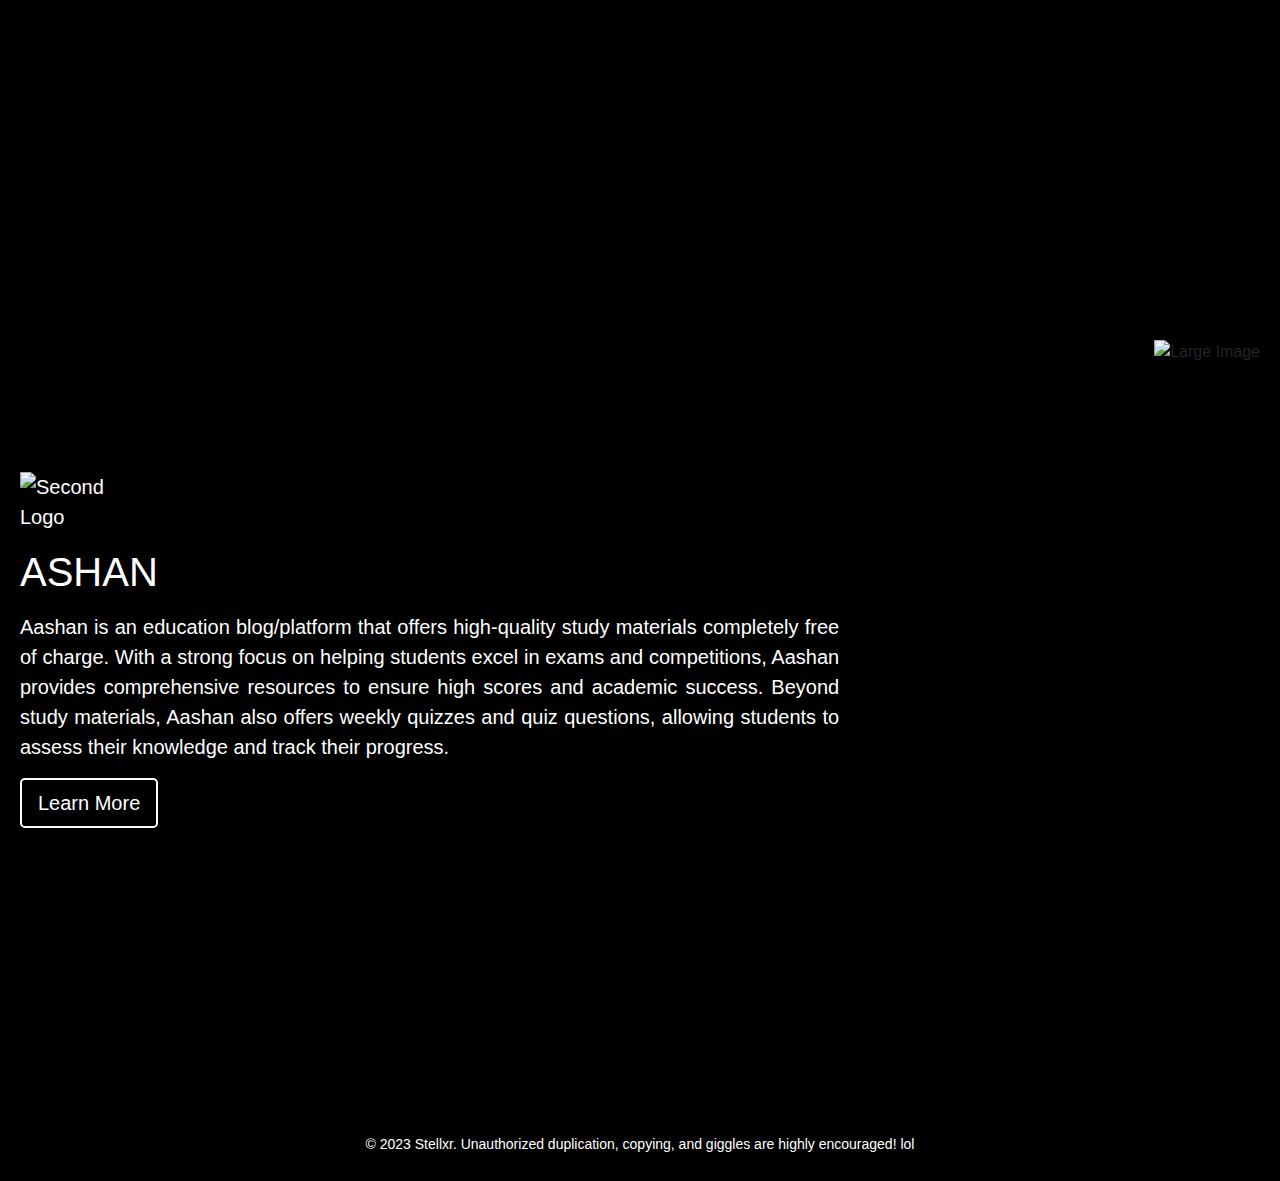
==== commit 7093470b: "Update index.html" ====
--- a/index.html
+++ b/index.html
@@ -3,398 +3,342 @@
 <head>
     <meta charset="UTF-8">
     <meta name="viewport" content="width=device-width, initial-scale=1.0">
-    <title>RAINBOW-1</title>
-    <link rel="stylesheet" href="styles.css">
-    <link rel="stylesheet" href="https://maxcdn.bootstrapcdn.com/bootstrap/4.5.2/css/bootstrap.min.css">
-    <script src="https://ajax.googleapis.com/ajax/libs/jquery/3.5.1/jquery.min.js"></script>
-    <script src="https://cdnjs.cloudflare.com/ajax/libs/popper.js/1.16.0/umd/popper.min.js"></script>
-    <script src="https://maxcdn.bootstrapcdn.com/bootstrap/4.5.2/js/bootstrap.min.js"></script>
-
-    <style>#preloader {
-        position: fixed;
-        top: 0;
-        left: 0;
-        width: 100%;
-        height: 100%;
-        background: #fff; /* Background color for the preloader overlay */
-        display: flex;
-        justify-content: center;
-        align-items: center;
-        z-index: 9999; /* Ensure the preloader is above all other elements */
-    }
-    
-    #status img {
-        max-width: 100%;
-        height: auto;
-    }
+    <title>STELLXR</title>
+    <link rel="icon" type="image/png" href="logoreal.png">
+    
+    <!-- Include Bootstrap CSS -->
+    <link rel="stylesheet" href="https://stackpath.bootstrapcdn.com/bootstrap/4.5.2/css/bootstrap.min.css">
+    
+    <style>
+
+
+
+
+
+
+
+
+
+
+
+
+footer {
+    background-color: #000000;
+    color: #ffffff;
+    text-align: center;
+    padding: 10px 0;
+}
+
+.footer-content {
+    font-size: 14px;
+}
+
+        /* Styling for the parallax container with the class "parallax1-container" */
+        .parallax1-container {
+            position: relative;
+            height: 100vh;
+            background-image: url('https://cdn.pixabay.com/photo/2017/09/30/03/01/fantasy-2801105_1280.jpg');
+            background-attachment: fixed;
+            background-position: center;
+            background-repeat: no-repeat;
+            background-size: cover;
+        }
+
+        /* Styling for the black shade overlay */
+        .parallax1-container::before {
+            content: "";
+            position: absolute;
+            top: 0;
+            left: 0;
+            width: 100%;
+            height: 100%;
+            background: rgba(0, 0, 0, 0.7); /* Black with 50% transparency */
+        }
+
+        /* Styling for the text on top of the parallax */
+        .parallax-text {
+            text-align: center;
+            position: absolute;
+            top: 50%;
+            left: 50%;
+            transform: translate(-50%, -50%);
+            color: #fff;
+            font-size: 24px;
+        }
+
+        /* Styling for the logo image to make it responsive */
+        .parallax-text img {
+            max-width: 100%;
+            height: auto;
+        }
+
+        /* Specific styles for the second parallax section */
+        .parallax2-container {
+            position: relative;
+            height: 100vh;
+            background-image: url('https://cdn.pixabay.com/photo/2015/06/24/16/36/office-820390_1280.jpg');
+            background-attachment: fixed;
+            background-position: center;
+            background-repeat: no-repeat;
+            background-size: cover;
+        }
+
+        .parallax2-container::before {
+            content: "";
+            position: absolute;
+            top: 0;
+            left: 0;
+            width: 100%;
+            height: 100%;
+            background: rgba(0, 0, 0, 0.8); /* Black with 60% transparency */
+        }
+
+        .parallax2-text {
+            position: absolute;
+            top: 50%; /* Center vertically */
+            left: 20px; /* Align to the left */
+            transform: translateY(-50%); /* Center text vertically */
+            color: #fff; /* Change text color for the second parallax */
+            font-size: 20px; /* Change font size for the second parallax */
+            max-width: 80%; /* Limit the maximum width of the text */
+        }
+
+        .parallax2-text p {
+            text-align: left; /* Align the text to the left */
+        }
+
+        .parallax2-image {
+            position: absolute;
+            right: 20px; /* Align to the right */
+            max-width: 40%; /* Limit the maximum width of the image */
+            height: auto;
+            top:140px; /* Move it up a bit on mobile devices */
+        }
+
+        @media (max-width: 768px) {
+            /* Adjust the position of the image on mobile view */
+            .parallax2-image {
+                top: -.1%; /* Move it up a bit on mobile devices */
+            }
+        }
+
+
+body{background-color: #000000;}
+
+
+        .parallax3-container {
+            position: relative;
+            height: 100vh;
+            background-image: url('https://images.pexels.com/photos/5212703/pexels-photo-5212703.jpeg?auto=compress&cs=tinysrgb&w=1260&h=750&dpr=1');
+            background-attachment: fixed;
+            background-position: center;
+            background-repeat: no-repeat;
+            background-size: cover;
+        }
+
+        .parallax3-container::before {
+            content: "";
+            position: absolute;
+            top: 0;
+            left: 0;
+            width: 100%;
+            height: 100%;
+            background: rgba(0, 0, 0, 0.8); /* Black with 60% transparency */
+        }
+
+        .parallax3-text {
+            position: absolute;
+            top: 50%; /* Center vertically */
+            left: 20px; /* Align to the left */
+            transform: translateY(-50%); /* Center text vertically */
+            color: #fff; /* Change text color for the second parallax */
+            font-size: 20px; /* Change font size for the second parallax */
+            max-width: 80%; /* Limit the maximum width of the text */
+        }
+
+        .parallax3-text p {
+            text-align: left; /* Align the text to the left */
+        }
+
+        .parallax3-image {
+    position: absolute;
+    right: 20px; /* Align to the right */
+    max-width: 30%; /* Limit the maximum width of the image to 30% */
+    top: 140px; /* Move it up a bit on mobile devices */
+}
+
+
+        @media (max-width: 768px) {
+            /* Adjust the position of the image on mobile view */
+            .parallax3-image {
+                top: -.1%; /* Move it up a bit on mobile devices */
+            }
+        }
+
+
+
+
+
+
+
+
+
+        .container.about-class {
+    display: flex;
+    flex-direction: column;
+    align-items: center;
+    padding: 20px;
+}
+
+.image-container {
+    text-align: center;
+}
+
+img.responsive-img {
+    max-width: 100%;
+    height: auto;
+    width: auto\9; /* IE8 support */
+}
+
+h1.heading {
+    text-align: center;
+}
+
+p.text {
+    text-align: center;
+}
+
+
+
+
+#preloader {
+    position: fixed;
+    top: 0;
+    left: 0;
+    width: 100%;
+    height: 100%;
+    background: #fff; /* Background color for the preloader overlay */
+    display: flex;
+    justify-content: center;
+    align-items: center;
+    z-index: 9999; /* Ensure the preloader is above all other elements */
+}
+
+#status img {
+    max-width: 100%;
+    height: auto;
+}
+
     </style>
-  </head>
 </head>
 <body>
 
-    <div class="top-bar bg-dark text-white" style="  background: linear-gradient(to right, 
-    red, 
-    orange, 
-    yellow, 
-    green, 
-    blue, 
-    indigo, 
-    violet
-  );">
-        <div class="container d-flex justify-content-end align-items-center">
-          <div class="contact-info me-4">
-            <span class="me-2"><i class="fas fa-envelope"></i> rainbowedupark@gmail.com</span>
-            <span>         &nbsp;<i class="fas fa-phone"></i> +91  94467 77181</span>
-          </div>
-        </div>
-      </div>
-    <header>
-        <nav class="navbar navbar-expand-lg navbar-light bg-light">
+    <div id="preloader">
+        <div id="status">
+            <img src="ezgif.com-video-to-gif.gif" alt="Preloader">
+        </div>
+    </div>
+    <div class="parallax1-container" style="background-color: black;">
+
+
+
+        <nav class="navbar navbar-expand-lg navbar-dark fixed-top" style="background-color: #000000;">
             <div class="container">
-                <a class="navbar-brand" href="#">
-                    <img src="1468f371-d37d-40cc-acf8-e649ea3d434b-removebg-preview.png" alt="Logo" style="height: 40px; width: auto;">
-                </a>
-                <button class="navbar-toggler" type="button" data-toggle="collapse" data-target="#navbarNav">
+                <a class="navbar-brand text-white" href="#">STELLXR</a>
+                <button class="navbar-toggler" type="button" data-toggle="collapse" data-target="#navbarNav" aria-controls="navbarNav" aria-expanded="false" aria-label="Toggle navigation">
                     <span class="navbar-toggler-icon"></span>
                 </button>
                 <div class="collapse navbar-collapse" id="navbarNav">
                     <ul class="navbar-nav ml-auto">
-                        <li class="nav-item">
-                            <a class="nav-link" href="index.html">Home</a>
+                        <li class="nav-item active">
+                            <a class="nav-link text-white" href="#">Home <span class="sr-only">(current)</span></a>
                         </li>
                         <li class="nav-item">
-                            <a class="nav-link" href="abt.html">About</a>
+                            <a class="nav-link text-white" href="#">About</a>
                         </li>
                         <li class="nav-item">
-                            <a class="nav-link" href="facility.html">Services</a>
+                            <a class="nav-link text-white" href="#">Services</a>
                         </li>
                         <li class="nav-item">
-                            <a class="nav-link" href="c.html">Contact</a>
-                        </li>
-                        <li class="nav-item">
-                            <a class="nav-link" href="express.html">Express60</a>
+                            <a class="nav-link text-white" href="#">Contact</a>
                         </li>
                     </ul>
                 </div>
             </div>
         </nav>
         
-<section class="header">
-
-    <div id="preloader">
-        <div id="status">
-            <img src="ezgif.com-video-to-gif.gif" alt="Preloader">
-        </div>
-    </div>
-
-<div class="text-box">
-
-
-           <h1>Raibow Edu Park</h1>
-           <p style="text-align:center;">
-            Rainbow Tuition Center, nestled in the vibrant locales of Iringannur and Peringathur, is a beacon of educational excellence. Our dedicated team of educators fosters a nurturing environment where students thrive academically. With a rainbow of subjects and personalized guidance, we illuminate the path to success for our students.</p>
-            <a href="abt.html" class="btn-header">Visit us to know more</a>
-</div>
-
-</section>
-<div class="marquee-container">
-  <div class="marquee-content">
-     Rainbow..........
-  </div>
-</div>
-<br>
-<div class="container1">
-  <div class="box1 red">
-      <h1>Quality Education</h1>
-      <p>We provide high quality education with quality contents and quality classes our classrooms are also very high quality</p>
-      <i class="fas fa-circle"><img src="scholarship.png" height="50px"></i>
-  </div>
-  <div class="box1 orange">
-      <h1>Highest Mark Assured</h1>
-      <p>Dont worry with our powerfull teaching methods we assure that your child will always be the top in studyies</p>
-      <i class="fas fa-circle"><img src="anniversary_6198562.png" height="50px"></i>
-  </div>
-  <div class="box1 green">
-      <h1>Supportive Teachers</h1>
-      <p>Our teachers are very friendly and suppotive so that the student feels like a friend taking the class and understands everything</p>
-      <i class="fas fa-circle"><img src="education.png" height="50px"> </i>
-  </div>
-</div>
-<br><br><br>
-<section class="container mt-5" >
-  <div class="row">
-      <div class="col-md-6">
-          <img src="abt img.jpeg" alt="Company Image" class="img-fluid mx--5"> <!-- Added mx-3 for horizontal margin -->
-      </div>
-      <div class="col-md-6">
-          <h1>
-       
+        <div class="parallax-text container text-center text-white">
+            <img src="logo.png" alt="Company Logo" class="img-fluid" style="max-width: 200px;">
+            <p class="mt-4">
+                "We're not just in the business of technology; we're in the business of reimagining the future. Every invention is a step towards a brighter, more innovative world. Innovation is not just our mission; it's our DNA."
+            </p>
+        </div>
+    </div>
+
+     <div class="parallax2-container">
+        <div class="parallax2-text">
+            <img src="logo.png" alt="Second Logo" class="img-fluid" style="max-width: 100px;">
+<h1 class="mt-3" style="text-align: justify; max-width: 80%;">PIXELOUTFITTER</h1>
+            <p class="mt-3" style="text-align: justify; max-width: 80%;">
+                "Do you have a vision you want to bring to life? Look no further. We specialize in crafting premium posters, logos, websites, apps, games, animations, and more, all at a remarkably low cost, and sometimes even for free. Elevate your product with our creative expertise. Contact us today and let's turn your ideas into reality."
+            </p>
+            <a href="#" class="btn btn-primary btn-lg" style="background-color: transparent; color: #fff; border: 2px solid #fff;">Learn More</a>
             
-            About Us</h1>
-          <p>
-            Welcome to Rainbow Tuition Center, your trusted partner in academic excellence. We are a leading institution dedicated to nurturing young minds and helping students achieve their educational goals. With a strong focus on quality education, we cater to a diverse range of students, including those in Std 8, 9, 10, +1, +2, as well as B.Com and B.A students.
-          </p>
-          <a href="abt.html" class="btn btn-primary">Learn More</a>
-      </div>
-  </div>
-</section>
-<br><br><br><br><div class="container">
-  <div class="row">
-      <div class="col-sm-4">
-          <img src="afterabt (1).jpeg" alt="Image 1" class="img-fluid">
-      </div>
-      <div class="col-sm-4">
-          <img src="afterabt (2).jpeg" alt="Image 2" class="img-fluid">
-      </div>
-      <div class="col-sm-4">
-          <img src="afterabt (3).jpeg" alt="Image 3" class="img-fluid" height="200px">
-      </div>
-  </div>
-</div>
-
-
-
-<br><br><br><br><div class="unique-container">
-  <div class="unique-left">
-      <div class="unique-video-container">
-          <video controls poster="https://s39613.pcdn.co/wp-content/uploads/2019/06/when-everything-goes-right-in-the-classroom-190612.jpg" class="unique-video">
-              <source src="your-video.mp4" type="video/mp4">
-              Your browser does not support the video tag.
-          </video>
-      </div>
-  </div>
-  <div class="unique-right">
-      <h1>Rainbow Peirngathur</h1>
-      <p>Introducing Rainbow Tuition Center's newest wing in Perinathur, where educational excellence takes on a fresh dimension. This state-of-the-art facility represents our ongoing commitment to providing top-notch education to our students. With modern amenities and high-quality classes, we aim to create an inspiring learning atmosphere. At Rainbow Perinathur, we're dedicated to embracing the latest advancements in education and equipping our students with the knowledge and skills they need to excel in today's world. Join us in this exciting new chapter of educational growth and innovation.</p>
-      <a href="https://wa.me/919446777181" class="unique-btn">Learn More</a>
-  </div>
-</div>
-
-<div class="containervid" style="background-color: #ffffff;">
-  <div class="left-side">
-      <h1>Rainbow Iringannur</h1>
-      <p> Rainbow Tuition Center's Iringannur branch, where excellence meets innovation. Our state-of-the-art facility boasts air-conditioned classrooms to provide a comfortable and conducive learning environment. We are committed to delivering high-quality classes, ensuring that our students receive the best education possible. With a strong emphasis on digital technologies, we integrate modern teaching methods to keep pace with the evolving educational landscape. At Rainbow Iringannur, we're not just teaching; we're shaping the future of education.</p>
-      <a href="https://wa.me/919446777181" class="btn2">Learn More</a>
-  </div>
-  <div class="right-side">
-      <div class="video-container">
-          <video controls poster="1 (1).jpeg">
-              <source src="your-video.mp4" type="video/mp4">
-              Your browser does not support the video tag.
-          </video>
-      </div>
-  </div>
-</div>
-
-
-<div class="unique-container" style="background-color: #246072;">
-  <div class="unique-left">
-
-       <img src="afterabt (1).jpeg" alt="" height="400px">
-      
-  </div>
-  <div class="unique-right">
-      <h1>Express 60</h1>
-      <p>Medical/Engineering/Civil Service Entrance Examination coaching is mushrooming in the lower classes of northern states of India. But in Kerala, such an effort has not been Carried out in a systematic manner since the beginning. Rainbow is on the path to provide Quality education to students.
-        We are trying to bridge the gap between traditional teaching method in schools and skill based competitive exam requirements by providing coaching in lower classes.</p>
-      <a href="#" class="unique-btn">Learn More</a>
-  </div>
-</div>
-
-<div class="unique-container" style="background-color: #ecffa1;">
-    <div class="unique-left">
-  
-         <img src="https://images.pexels.com/photos/5212335/pexels-photo-5212335.jpeg?auto=compress&cs=tinysrgb&w=1260&h=750&dpr=1" alt="" height="400px" width="300px">
-        
-    </div>
-    <div class="unique-right">
-        <h1 style="color: black;">Facilitys</h1>
-        <p style="color: black;">
-            At Rainbow Tuition Center, we offer a comprehensive educational experience. Our facilities include Wi-Fi-enabled classrooms, air-conditioned environments, a well-stocked library, and a state-of-the-art sound system. In addition, we provide students with real-world exposure through educational trips and motivation classes to inspire them. Our assessment system consists of series, pre-model, and model examinations, while night classes cater to individual schedules. These facilities are designed to empower students and nurture their academic growth.</p>
-        <a href="facility.html" class="unique-btn" >Learn More</a>
-    </div>
-  </div>
-<div class="container132">
-
-	<h1 class="heading">Rainbow <span>Image gallery</span></h1>
-
-	<div class="gallery">
-
-		<div class="gallery-item">
-			<img class="gallery-image" src="gal (1).jpeg" alt="person writing in a notebook beside by an iPad, laptop, printed photos, spectacles, and a cup of coffee on a saucer">
-		</div>
-
-		<div class="gallery-item">
-			<img class="gallery-image" src="gal (2).jpeg" alt="sunset behind San Francisco city skyline">
-		</div>
-
-		<div class="gallery-item">
-			<img class="gallery-image" src="gal (3).jpeg" alt="people holding umbrellas on a busy street at night lit by street lights and illuminated signs in Tokyo, Japan">
-		</div>
-
-		<div class="gallery-item">
-			<img class="gallery-image" src="gal (4).jpeg" alt="car interior from central back seat position showing driver and blurred view through windscreen of a busy road at night">
-		</div>
-
-		<div class="gallery-item">
-			<img class="gallery-image" src="gal (5).jpeg" alt="back view of woman wearing a backpack and beanie waiting to cross the road on a busy street at night in New York City, USA">
-		</div>
-
-		<div class="gallery-item">
-			<img class="gallery-image" src="gal (7).jpeg" alt="man wearing a black jacket, white shirt, blue jeans, and brown boots, playing a white electric guitar while sitting on an amp">
-		</div>
-
-	</div>
-
-</div>
-<div class="container mt-5 contact">
-  <div class="row">
-      <div class="col-md-4">
-          <!-- Your content here -->
-      </div>
-      <div class="col-md-8 contact-content">
-          <h2>Contact Us</h2>
-          <form id="contactForm" method="post" action="#">
-              <div class="form-group">
-                  <label for="name">Name</label>
-                  <input type="text" class="form-control" id="name" name="name" required>
-              </div>
-              <div class="form-group">
-                  <label for "email">Email</label>
-                  <input type="email" class="form-control" id="email" name="email" required>
-              </div>
-              <div class="form-group">
-                  <label for="message">Message</label>
-                  <textarea class="form-control" id="message" name="message" rows="4" required></textarea>
-              </div>
-              <button type="submit" class="btn btn-primary">Submit</button>
-          </form>
-      </div>
-  </div>
-</div>
-
-
-<link href="https://fonts.googleapis.com/css?family=Montserrat:400,700" rel="stylesheet">
-<br><br><br><br><br><br>
-<footer class="footer-section">
-  <div class="container">
-      <div class="footer-cta pt-5 pb-5">
-          <div class="row">
-              <div class="col-xl-4 col-md-4 mb-30">
-                  <div class="single-cta">
-                      <i class="fas fa-map-marker-alt"></i>
-                      <div class="cta-text">
-                          <h4>Find us</h4>
-                          <span>near panchayath Bus stop, Iringannur, Kerala 673505</span>
-                      </div>
-                  </div>
-              </div>
-              <div class="col-xl-4 col-md-4 mb-30">
-                  <div class="single-cta">
-                      <i class="fas fa-phone"></i>
-                      <div class="cta-text">
-                          <h4>Call us</h4>
-                          <span>+91 94467 77181</span>
-                      </div>
-                  </div>
-              </div>
-              <div class="col-xl-4 col-md-4 mb-30">
-                  <div class="single-cta">
-                      <i class="far fa-envelope-open"></i>
-                      <div class="cta-text">
-                          <h4>Mail us</h4>
-                          <span>raibowedupark@gmail.com</span>
-                      </div>
-                  </div>
-              </div>
-          </div>
-      </div>
-      <div class="footer-content pt-5 pb-5">
-          <div class="row">
-              <div class="col-xl-4 col-lg-4 mb-50">
-                  <div class="footer-widget">
-                      <div class="footer-logo">
-                          <a href="index.html"><img src="1468f371-d37d-40cc-acf8-e649ea3d434b-removebg-preview.png" class="img-fluid" alt="logo"></a>
-                      </div>
-                      <div class="footer-text">
-                          <p>Thank you for visiting us we hope you loved our website and come join us and lead your child to a brilliant future</p>
-                      </div>
-                      <div class="footer-social-icon">
-                          <span>Follow us</span>
-                          <a href="https://www.facebook.com/rainbowedupark">Facebook<i class="fab fa-facebook-f facebook-bg"></i></a>
-                          <a href="https://www.instagram.com/rainbowedupark/?hl=en">Instagram<i class="fab fa-twitter twitter-bg"></i></a>
-                          <a href="https://wa.me/919446777181">Whatsapp<i class="fab fa-google-plus-g google-bg"></i></a>
-                      </div>
-                  </div>
-              </div>
-              <div class="col-xl-4 col-lg-4 col-md-6 mb-30">
-                  <div class="footer-widget">
-                      <div class="footer-widget-heading">
-                          <h3>Useful Links</h3>
-                      </div>
-                      <ul>
-                          <li><a href="index.html">Home</a></li>
-                          <li><a href="abt.html">about</a></li>
-                          <li><a href="facility.html">services</a></li>
-                          <li><a href="express.html">Express60</a></li>
-                        
-                          <li><a href="#" style="color: white;">Credits:</a></li>
-                          <li><a href="c.html">Contact us</a></li>
-                         
-                          <li style="color: white;">Website Designed & developed by Nihal sj <br> <br>
-
-                            all images from Pixel free stock photos
-                          </li>
-                      </ul>
-                  </div>
-              </div>
-              <div class="col-xl-4 col-lg-4 col-md-6 mb-50">
-                  <div class="footer-widget">
-                      <div class="footer-widget-heading">
-                          <h3>Subscribe</h3>
-                      </div>
-                      <div class="footer-text mb-25">
-                          <p>Don’t miss to subscribe to our new feeds, kindly fill the form below.</p>
-                      </div>
-                      <div class="subscribe-form">
-                          <form action="#">
-                              <input type="text" placeholder="Email Address">
-                              <button><i class="fab fa-telegram-plane"></i></button>
-                          </form>
-                      </div>
-                  </div>
-              </div>
-          </div>
-      </div>
-  </div>
-  <div class="copyright-area" style="background-color: white;">
-      <div class="container">
-          <div class="row">
-              <div class="col-xl-6 col-lg-6 text-center text-lg-left">
-                  <div class="copyright-text">
-                      <p>Copyright &copy; 2023, All Right Reserved <a href=""><img src="stell.png" alt="" srcset="" height="90px"></a></p>
-                  </div>
-              </div>
-              <div class="col-xl-6 col-lg-6 d-none d-lg-block text-right">
-                  <div class="footer-menu">
-                 
-                  </div>
-              </div>
-          </div>
-      </div>
-  </div>
-</footer>
-
-    
-<script>
-    // JavaScript to hide the preloader when the page content is loaded
-    document.addEventListener("DOMContentLoaded", function() {
-        var preloader = document.getElementById("preloader");
-        preloader.style.display = "none";
-
-        var mainContent = document.getElementById("main-content");
-        mainContent.style.display = "block"; // Display the main content
-    });
-</script>
+        </div>
+
+
+        
+        
+        <!-- Large image on the right side of the second parallax section -->
+        <img src="pixeloutfitter-removebg-preview.png" alt="Large Image" class="parallax2-image">
+    </div>
+    
+    </div>
+
+
+
+
+    <div class="parallax3-container">
+        <div class="parallax3-text">
+            <img src="logo.png" alt="Second Logo" class="img-fluid" style="max-width: 100px;">
+            <h1 class="mt-3" style="text-align: justify; max-width: 80%;">ASHAN</h1>
+
+            <p class="mt-3" style="text-align: justify; max-width: 80%;">
+                Aashan is an education blog/platform that offers high-quality study materials completely free of charge. With a strong focus on helping students excel in exams and competitions, Aashan provides comprehensive resources to ensure high scores and academic success. Beyond study materials, Aashan also offers weekly quizzes and quiz questions, allowing students to assess their knowledge and track their progress.
+            </p>
+            <a href="#" class="btn btn-primary btn-lg" style="background-color: transparent; color: #fff; border: 2px solid #fff;">Learn More</a>
+            
+        </div>
+
+
+        
+        
+        <!-- Large image on the right side of the second parallax section -->
+       <br><br> <img src="11.jpeg" alt="Large Image" class="parallax3-image">
+    </div>
+    
+    </div>
+
+    <br><footer>
+        <div class="footer-content">
+            <p>&copy; 2023 Stellxr. Unauthorized duplication, copying, and giggles are highly encouraged! lol</p>
+        </div>
+    </footer>
+    
+
+    
+    <script>
+        // JavaScript to hide the preloader when the page content is loaded
+        document.addEventListener("DOMContentLoaded", function() {
+            var preloader = document.getElementById("preloader");
+            preloader.style.display = "none";
+
+            var mainContent = document.getElementById("main-content");
+            mainContent.style.display = "block"; // Display the main content
+        });
+    </script>
+    <!-- Include Bootstrap JS and jQuery -->
+    <script src="https://code.jquery.com/jquery-3.6.0.min.js"></script>
+    <script src="https://stackpath.bootstrapcdn.com/bootstrap/4.5.2/js/bootstrap.min.js"></script>
 </body>
 </html>
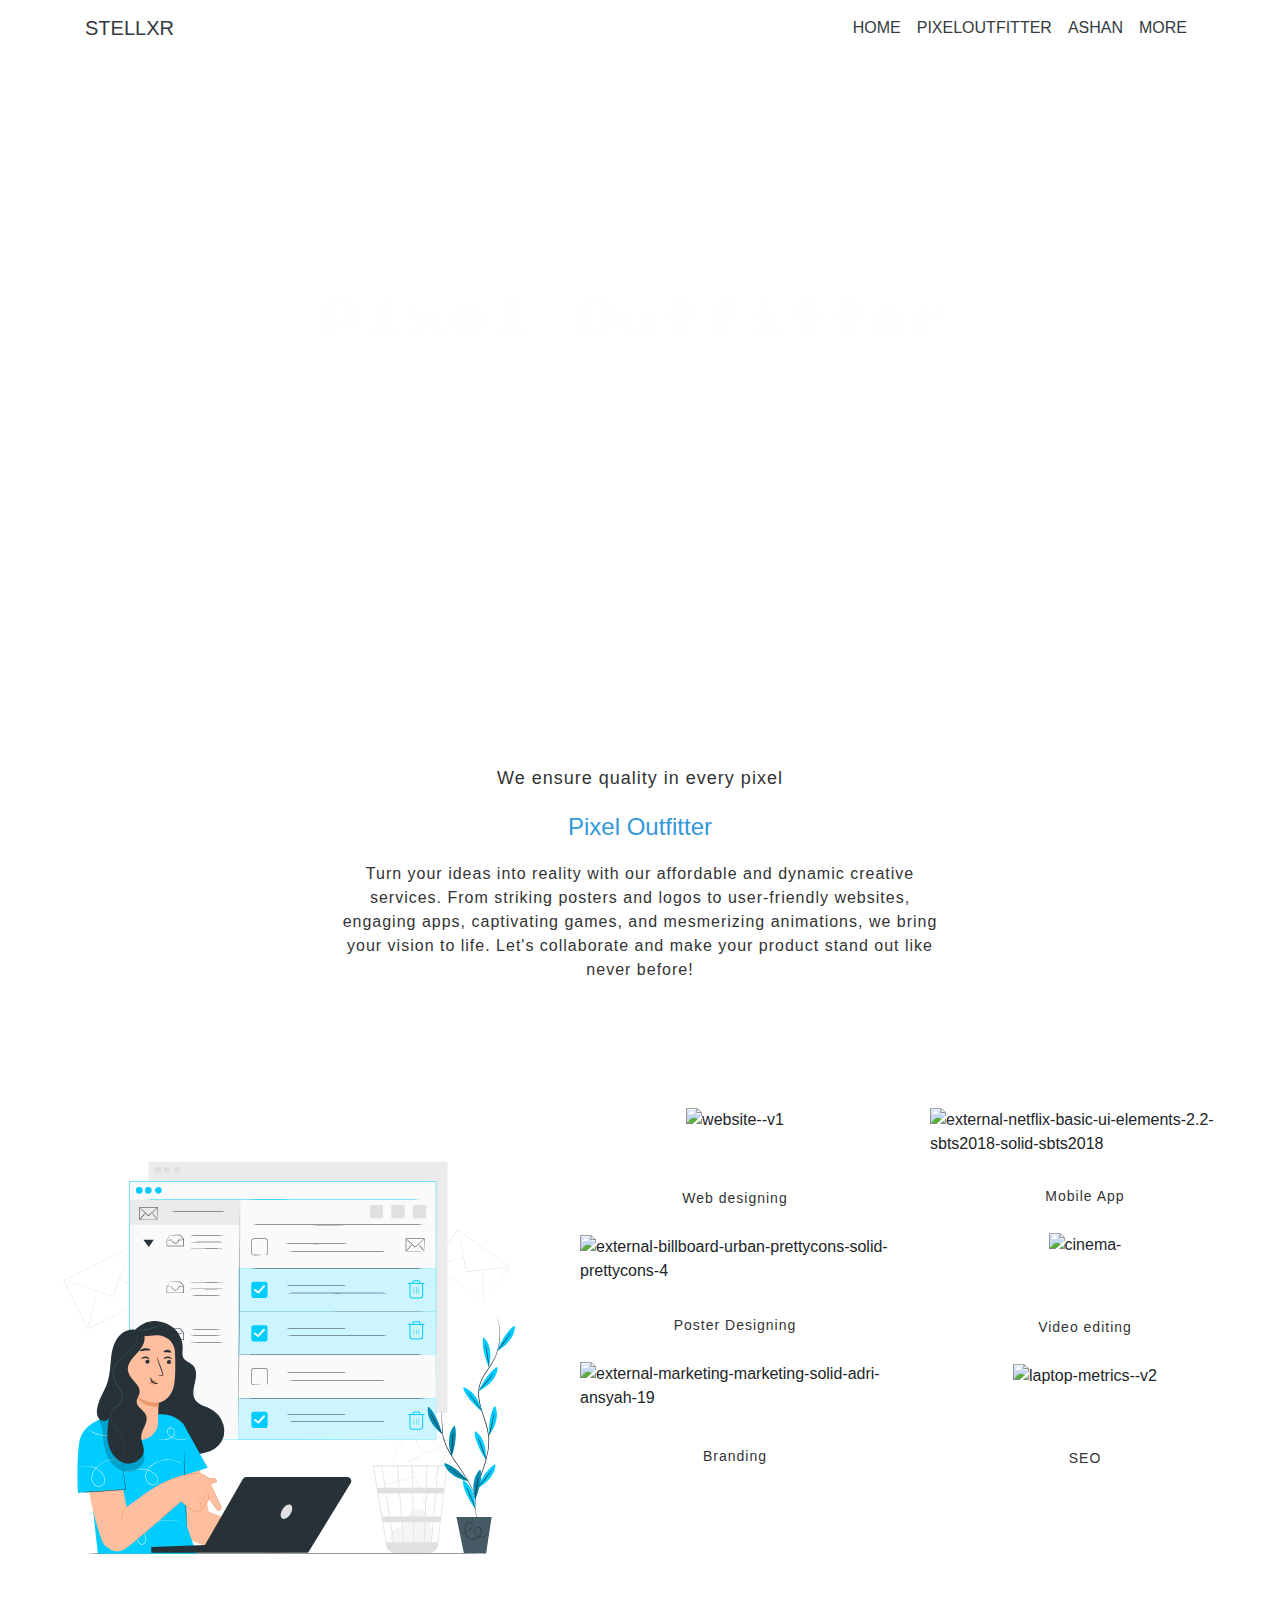
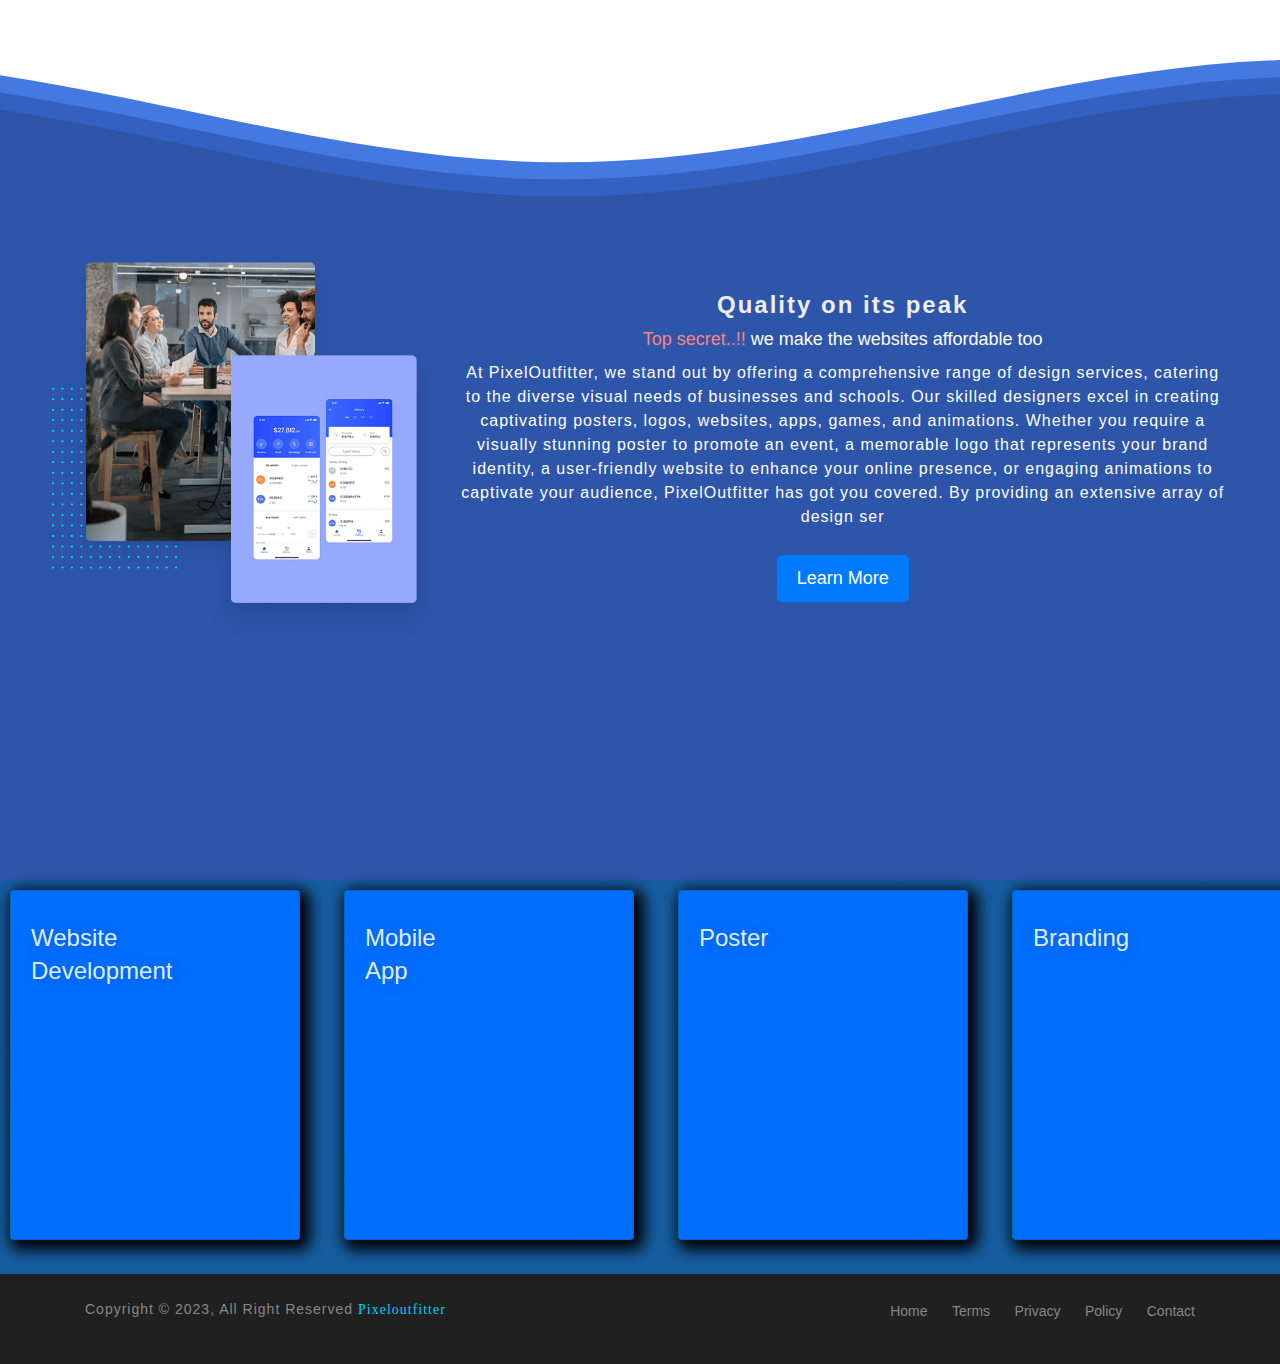
==== commit bfec9256: "Update index.html" ====
--- a/index.html
+++ b/index.html
@@ -3,342 +3,285 @@
 <head>
     <meta charset="UTF-8">
     <meta name="viewport" content="width=device-width, initial-scale=1.0">
-    <title>STELLXR</title>
-    <link rel="icon" type="image/png" href="logoreal.png">
-    
-    <!-- Include Bootstrap CSS -->
-    <link rel="stylesheet" href="https://stackpath.bootstrapcdn.com/bootstrap/4.5.2/css/bootstrap.min.css">
-    
-    <style>
-
-
-
-
-
-
-
-
-
-
-
-
-footer {
-    background-color: #000000;
-    color: #ffffff;
-    text-align: center;
-    padding: 10px 0;
-}
-
-.footer-content {
-    font-size: 14px;
-}
-
-        /* Styling for the parallax container with the class "parallax1-container" */
-        .parallax1-container {
-            position: relative;
-            height: 100vh;
-            background-image: url('https://cdn.pixabay.com/photo/2017/09/30/03/01/fantasy-2801105_1280.jpg');
-            background-attachment: fixed;
-            background-position: center;
-            background-repeat: no-repeat;
-            background-size: cover;
-        }
-
-        /* Styling for the black shade overlay */
-        .parallax1-container::before {
-            content: "";
-            position: absolute;
-            top: 0;
-            left: 0;
-            width: 100%;
-            height: 100%;
-            background: rgba(0, 0, 0, 0.7); /* Black with 50% transparency */
-        }
-
-        /* Styling for the text on top of the parallax */
-        .parallax-text {
-            text-align: center;
-            position: absolute;
-            top: 50%;
-            left: 50%;
-            transform: translate(-50%, -50%);
-            color: #fff;
-            font-size: 24px;
-        }
-
-        /* Styling for the logo image to make it responsive */
-        .parallax-text img {
-            max-width: 100%;
-            height: auto;
-        }
-
-        /* Specific styles for the second parallax section */
-        .parallax2-container {
-            position: relative;
-            height: 100vh;
-            background-image: url('https://cdn.pixabay.com/photo/2015/06/24/16/36/office-820390_1280.jpg');
-            background-attachment: fixed;
-            background-position: center;
-            background-repeat: no-repeat;
-            background-size: cover;
-        }
-
-        .parallax2-container::before {
-            content: "";
-            position: absolute;
-            top: 0;
-            left: 0;
-            width: 100%;
-            height: 100%;
-            background: rgba(0, 0, 0, 0.8); /* Black with 60% transparency */
-        }
-
-        .parallax2-text {
-            position: absolute;
-            top: 50%; /* Center vertically */
-            left: 20px; /* Align to the left */
-            transform: translateY(-50%); /* Center text vertically */
-            color: #fff; /* Change text color for the second parallax */
-            font-size: 20px; /* Change font size for the second parallax */
-            max-width: 80%; /* Limit the maximum width of the text */
-        }
-
-        .parallax2-text p {
-            text-align: left; /* Align the text to the left */
-        }
-
-        .parallax2-image {
-            position: absolute;
-            right: 20px; /* Align to the right */
-            max-width: 40%; /* Limit the maximum width of the image */
-            height: auto;
-            top:140px; /* Move it up a bit on mobile devices */
-        }
-
-        @media (max-width: 768px) {
-            /* Adjust the position of the image on mobile view */
-            .parallax2-image {
-                top: -.1%; /* Move it up a bit on mobile devices */
-            }
-        }
-
-
-body{background-color: #000000;}
-
-
-        .parallax3-container {
-            position: relative;
-            height: 100vh;
-            background-image: url('https://images.pexels.com/photos/5212703/pexels-photo-5212703.jpeg?auto=compress&cs=tinysrgb&w=1260&h=750&dpr=1');
-            background-attachment: fixed;
-            background-position: center;
-            background-repeat: no-repeat;
-            background-size: cover;
-        }
-
-        .parallax3-container::before {
-            content: "";
-            position: absolute;
-            top: 0;
-            left: 0;
-            width: 100%;
-            height: 100%;
-            background: rgba(0, 0, 0, 0.8); /* Black with 60% transparency */
-        }
-
-        .parallax3-text {
-            position: absolute;
-            top: 50%; /* Center vertically */
-            left: 20px; /* Align to the left */
-            transform: translateY(-50%); /* Center text vertically */
-            color: #fff; /* Change text color for the second parallax */
-            font-size: 20px; /* Change font size for the second parallax */
-            max-width: 80%; /* Limit the maximum width of the text */
-        }
-
-        .parallax3-text p {
-            text-align: left; /* Align the text to the left */
-        }
-
-        .parallax3-image {
-    position: absolute;
-    right: 20px; /* Align to the right */
-    max-width: 30%; /* Limit the maximum width of the image to 30% */
-    top: 140px; /* Move it up a bit on mobile devices */
-}
-
-
-        @media (max-width: 768px) {
-            /* Adjust the position of the image on mobile view */
-            .parallax3-image {
-                top: -.1%; /* Move it up a bit on mobile devices */
-            }
-        }
-
-
-
-
-
-
-
-
-
-        .container.about-class {
-    display: flex;
-    flex-direction: column;
-    align-items: center;
-    padding: 20px;
-}
-
-.image-container {
-    text-align: center;
-}
-
-img.responsive-img {
-    max-width: 100%;
-    height: auto;
-    width: auto\9; /* IE8 support */
-}
-
-h1.heading {
-    text-align: center;
-}
-
-p.text {
-    text-align: center;
-}
-
-
-
-
-#preloader {
-    position: fixed;
-    top: 0;
-    left: 0;
-    width: 100%;
-    height: 100%;
-    background: #fff; /* Background color for the preloader overlay */
-    display: flex;
-    justify-content: center;
-    align-items: center;
-    z-index: 9999; /* Ensure the preloader is above all other elements */
-}
-
-#status img {
-    max-width: 100%;
-    height: auto;
-}
-
-    </style>
+    <title>Document</title>
+    <link rel="stylesheet" href="style.css">
+
+    <link href="https://maxcdn.bootstrapcdn.com/bootstrap/4.5.2/css/bootstrap.min.css" rel="stylesheet">
+    <link href="https://fonts.googleapis.com/css2?family=Noto+Sans+Malayalam:wght@700&family=PT+Serif:ital@1&family=Press+Start+2P&family=Schoolbell&display=swap" rel="stylesheet">
+    <link rel="stylesheet" href="https://maxcdn.bootstrapcdn.com/bootstrap/4.5.2/css/bootstrap.min.css">
+    <link rel="stylesheet" href="https://maxcdn.bootstrapcdn.com/bootstrap/4.1.3/css/bootstrap.min.css">
+<link rel="stylesheet" href="https://use.fontawesome.com/releases/v5.6.3/css/all.css" integrity="sha384-UHRtZLI+pbxtHCWp1t77Bi1L4ZtiqrqD80Kn4Z8NTSRyMA2Fd33n5dQ8lWUE00s/" crossorigin="anonymous">
+
+</head>
+<body style="background-color: rgb(255, 255, 255);">
+    <script src=""></script>
+
 </head>
 <body>
-
-    <div id="preloader">
-        <div id="status">
-            <img src="ezgif.com-video-to-gif.gif" alt="Preloader">
-        </div>
+      <!-- Top Bar -->
+      <div class="top-bar bg-dark text-white" style="background-color: #00ccff;">
+        <div class="container d-flex justify-content-end align-items-center">
+          <div class="contact-info me-4">
+            <span class="me-2"><i class="fas fa-envelope"></i> tech.stellxr@gmail.com</span>
+            <span><i class="fas fa-phone"></i> +91 9037452346</span>
+          </div>
+        </div>
+      </div>
+      <nav class="navbar navbar-expand-lg navbar-light bg-white fixed-top">
+        <div class="container">
+            <a class="navbar-brand text-dark" href="#">STELLXR</a>
+            <button class="navbar-toggler" type="button" data-toggle="collapse" data-target="#navbarNav" aria-controls="navbarNav" aria-expanded="false" aria-label="Toggle navigation">
+                <span class="navbar-toggler-icon"></span>
+            </button>
+            <div class="collapse navbar-collapse" id="navbarNav">
+                <ul class="navbar-nav ml-auto">
+                    <li class="nav-item active">
+                        <a class="nav-link text-dark" href="d:\stellxr\index.html">HOME <span class="sr-only">(current)</span></a>
+                    </li>
+                    <li class="nav-item">
+                        <a class="nav-link text-dark" href="https://pxl.stellxr.in/">PIXELOUTFITTER</a>
+                    </li>
+                    <li class="nav-item">
+                        <a class="nav-link text-dark" href="">ASHAN</a>
+                    </li>
+                    <li class="nav-item">
+                        <a class="nav-link text-dark" href="#">MORE</a>
+                    </li>
+                </ul>
+            </div>
+        </div>
+    </nav>
+    <header>
+   
+    </header>
+ 
+
+
+
+
+
+
+
+
+
+
+
+
+    <div class="header">
+        <video autoplay muted loop poster="video-poster.jpg">
+            <source src="Untitled design.mp4" type="video/mp4">
+            Your browser does not support the video tag.
+        </video>
+        <!--Content before waves-->
+        <div class="inner-header flex">
+        <!--Just the logo.. Don't mind this-->
+        <h1  style="color: #fdffff; font-size: 40px;font-family: 'Press Start 2P', cursive;">Pixel    Outfitter</h1>
+        </div>
+        
+        <!--Waves Container-->
+        <div>
+        <svg class="waves" xmlns="http://www.w3.org/2000/svg" xmlns:xlink="http://www.w3.org/1999/xlink"
+        viewBox="0 24 150 28" preserveAspectRatio="none" shape-rendering="auto">
+        <defs>
+        <path id="gentle-wave" d="M-160 44c30 0 58-18 88-18s 58 18 88 18 58-18 88-18 58 18 88 18 v44h-352z" />
+        </defs>
+        <g class="parallax">
+        <use xlink:href="#gentle-wave" x="48" y="0" fill="rgba(255,255,255,0.7" />
+        <use xlink:href="#gentle-wave" x="48" y="3" fill="rgba(255,255,255,0.5)" />
+        <use xlink:href="#gentle-wave" x="48" y="5" fill="rgba(255,255,255,0.3)" />
+        <use xlink:href="#gentle-wave" x="48" y="7" fill="#fff" />
+        </g>
+        </svg>
+        </div>
+        <!--Waves end-->
+        
+        </div>
+        <!--Header ends-->
+
+
+        <div class="content">
+            <p class="responsive-text">We ensure quality in every pixel</p>
+            <h2 class="centered-heading">Pixel Outfitter</h2>
+            <p class="beautiful-paragraph">Turn your ideas into reality with our affordable and dynamic creative services. From striking posters and logos to user-friendly websites, engaging apps, captivating games, and mesmerizing animations, we bring your vision to life. Let's collaborate and make your product stand out like never before!</p>
+        </div>
+        
+
+
+
+
+
+    <br><br><br><br><br><br><div class="section">
+      
+            <div class="centered-image">
+ <svg class="animated" height="500px" id="freepik_stories-inbox-cleanup" xmlns="http://www.w3.org/2000/svg" viewBox="0 0 500 500" version="1.1" xmlns:xlink="http://www.w3.org/1999/xlink" xmlns:svgjs="http://svgjs.com/svgjs"><style>svg#freepik_stories-inbox-cleanup:not(.animated) .animable {opacity: 0;}svg#freepik_stories-inbox-cleanup.animated #freepik--background-complete--inject-98 {animation: 1.6s 1 forwards cubic-bezier(.36,-0.01,.5,1.38) lightSpeedLeft,1.5s Infinite  linear floating;animation-delay: 0s,1.6s;}svg#freepik_stories-inbox-cleanup.animated #freepik--Screen--inject-98 {animation: 1.6s 1 forwards cubic-bezier(.36,-0.01,.5,1.38) lightSpeedLeft,1.5s Infinite  linear floating;animation-delay: 0s,1.6s;}svg#freepik_stories-inbox-cleanup.animated #freepik--Character--inject-98 {animation: 1.6s 1 forwards cubic-bezier(.36,-0.01,.5,1.38) lightSpeedLeft,1.5s Infinite  linear floating;animation-delay: 0s,1.6s;}svg#freepik_stories-inbox-cleanup.animated #freepik--Plant--inject-98 {animation: 1.6s 1 forwards cubic-bezier(.36,-0.01,.5,1.38) lightSpeedLeft,1.5s Infinite  linear floating;animation-delay: 0s,1.6s;}            @keyframes lightSpeedLeft {              from {                transform: translate3d(-50%, 0, 0) skewX(20deg);                opacity: 0;              }              60% {                transform: skewX(-10deg);                opacity: 1;              }              80% {                transform: skewX(2deg);              }              to {                opacity: 1;                transform: translate3d(0, 0, 0);              }            }                    @keyframes floating {                0% {                    opacity: 1;                    transform: translateY(0px);                }                50% {                    transform: translateY(-10px);                }                100% {                    opacity: 1;                    transform: translateY(0px);                }            }        </style><g id="freepik--background-complete--inject-98" class="animable animator-active" style="transform-origin: 246.495px 249.38px;"><path d="M353.16,435.37c-1.59-1.36-5.14-5.68-2.4-10.71,1-1.84,3.13-2.75,5.05-3.56a20.58,20.58,0,0,0,5.55-2.87c3-2.56,3.84-6.81,5.83-10.22,2.3-3.92,6.57-6.86,11.09-6.65,5.18.23,9.49,4.46,11.45,9.28s2,10.17,2.07,15.37c0,2.88-.11,6.13-2.22,8.07-1.95,1.79-4.88,1.81-7.52,1.73l-28.28-.87" style="fill: rgb(245, 245, 245); transform-origin: 370.777px 418.592px;" id="elyuq7nygehfi" class="animable"></path><path d="M407.25,357.6H332.87l13.4,79.89a8.92,8.92,0,0,0,6.35,7.11l.26.07c.22.06.44.13.66.17a9.43,9.43,0,0,0,1.52.18v.07l.36,0h33.15a9.14,9.14,0,0,0,1.82-.19,9,9,0,0,0,7.53-7.8L404.39,382l.29-2.19h0L407.2,358Zm-14,51h-7.64l.78-23.19h8.84Zm2.72-23.19h7.31l-2.72,23.19H394Zm-21.81,48.89-.46-20.14h11L384,434.26Zm-11.88-20.14h10.68l.46,20.14h-9.57Zm.83,20.14h-9c-.85-5.44-2-12.5-3.16-20.14h10.55Zm-1.26-25.7L360,385.37h12.25l.53,23.19Zm11.72,0L373,385.37h12.61l-.77,23.19Zm-.66-28.75-.5-21.47h14.13l-.71,21.47Zm-.74,0H359.58l-1.66-21.47h13.73Zm-13.3,0H345.56l-1.32-8.29c-1.39-8.69-1.91-11.95-2.2-13.18h15.14Zm.44,5.56,1.8,23.19h-11c-.37-2.35-.74-4.73-1.12-7.11-.86-5.48-1.72-10.95-2.53-16.08Zm-9.94,23.19h-7.17l-3.89-23.19h7.41C346.82,392.54,348.08,400.51,349.34,408.56Zm.88,5.56c1.09,7,2.17,13.84,3.15,20.14h-6.89l-3.38-20.14Zm34.51,20.14.67-20.14h7.34L391,434.26Zm1.81-54.45.71-21.47h10.26l-1.84,21.47Zm-45.2-21.47c.3,1.55,1.65,10,3.47,21.47h-7.46l-3.61-21.47Zm56.17,75.92h-5.75l1.72-20.14h6.39Zm6.39-54.45h-7.49l1.84-21.47h8.17Z" style="fill: rgb(224, 224, 224); transform-origin: 370.06px 401.345px;" id="elltdnhu6whuk" class="animable"></path><path d="M114.24,188.36s-.17-.31-.46-.89l-1.29-2.58-4.86-9.82c-4.18-8.47-10.15-20.59-17.4-35.3l.29.1L23.92,172.5h0l.12-.35,23.79,48.69-.32-.11,48.08-23.39,13.71-6.64L113,189l.94-.44.34-.15-.3.16L113,189l-3.59,1.79-13.6,6.72L47.72,221.16l-.21.11-.11-.22L23.57,172.39l-.12-.24.24-.11h0l66.64-32.54.19-.09.09.19,17.26,35.51,4.74,9.82,1.23,2.57Z" style="fill: rgb(224, 224, 224); transform-origin: 68.865px 180.34px;" id="elkxz9pgr0tb" class="animable"></path><path d="M90.42,139.68a.88.88,0,0,1-.06.26q-.09.3-.24.75c-.23.7-.55,1.66-1,2.87-.87,2.53-2.11,6.11-3.64,10.52L73.34,188.73l-.34.16h-.06l-.08,0-.16-.05-.32-.11-.64-.21-1.26-.42L68,187.22l-4.89-1.63-9.25-3.09-15.65-5.26-10.54-3.59-2.85-1-.74-.27a.85.85,0,0,1-.25-.11.88.88,0,0,1,.26.06l.76.22,2.89.91,10.59,3.43L54,182l9.26,3.06,4.9,1.63,2.5.83,1.27.42.63.21.32.1.16.06.08,0h.06c-.14.07.34-.15-.31.17,4.81-13.5,9.16-25.71,12.32-34.6L89,143.49c.44-1.2.8-2.15,1-2.83l.29-.74Z" style="fill: rgb(224, 224, 224); transform-origin: 57.125px 164.285px;" id="elmj3yk5qsm7k" class="animable"></path><path d="M56.63,183.18c.14,0-1.76,8.57-4.25,19.07s-4.63,19-4.77,18.95,1.77-8.57,4.26-19.07S56.49,183.14,56.63,183.18Z" style="fill: rgb(224, 224, 224); transform-origin: 52.12px 202.19px;" id="elaoh8i3qphiv" class="animable"></path><path d="M114.94,188.72c-.06.12-8.06-3.8-17.87-8.76s-17.71-9.09-17.64-9.22,8.07,3.79,17.88,8.76S115,188.59,114.94,188.72Z" style="fill: rgb(224, 224, 224); transform-origin: 97.1849px 179.73px;" id="elc5qpeomoh1b" class="animable"></path><path d="M443.73,194.08s.15-.24.45-.67l1.34-1.89,5.1-7.14,18.47-25.72,0,.3-51.4-37.13h0l.37-.06-25.55,35.28-.05-.33,36.92,26.86,10.54,7.7,2.81,2.06.72.54c.16.13.25.19.25.2l-.24-.16-.72-.5-2.8-2-10.57-7.57L392.21,157.1,392,157l.14-.2,25.51-35.3.16-.21.21.15h0l51.35,37.21.17.12-.13.17L450.71,184.6c-2.23,3-4,5.41-5.17,7.05-.58.79-1,1.4-1.35,1.82S443.73,194.08,443.73,194.08Z" style="fill: rgb(224, 224, 224); transform-origin: 430.77px 157.685px;" id="ellbkiab0a9z" class="animable"></path><path d="M469.26,158.79a7.12,7.12,0,0,1-.87.15l-2.49.35-9.17,1.17-30.27,3.69c-.57-.42-.16-.13-.29-.23h0v-.1l0-.14-.05-.27-.11-.55-.22-1.08c-.15-.72-.29-1.44-.44-2.15-.28-1.42-.57-2.82-.84-4.2-.55-2.75-1.09-5.41-1.59-7.94-1-5-1.91-9.6-2.67-13.44s-1.33-6.89-1.75-9.08l-.45-2.47a7.94,7.94,0,0,1-.13-.87,4.94,4.94,0,0,1,.23.85c.13.6.32,1.42.55,2.45l1.91,9c.79,3.84,1.73,8.38,2.78,13.43.51,2.53,1.06,5.18,1.62,7.93.28,1.38.56,2.78.85,4.2.15.71.29,1.42.44,2.14l.22,1.09.11.54.05.28,0,.13v.12c-.12-.09.29.22-.28-.19l30.29-3.53,9.19-1,2.5-.25A5.25,5.25,0,0,1,469.26,158.79Z" style="fill: rgb(224, 224, 224); transform-origin: 443.59px 142.89px;" id="elu0v8ju1v4j" class="animable"></path><path d="M423.57,149.77c0,.14-7,1.87-15.64,3.87s-15.73,3.5-15.77,3.36,7-1.87,15.65-3.87S423.54,149.63,423.57,149.77Z" style="fill: rgb(224, 224, 224); transform-origin: 407.865px 153.385px;" id="eljqncqit31e" class="animable"></path><path d="M443.76,194.73c-.14,0-.64-7.31-1.1-16.34s-.72-16.36-.57-16.37.63,7.31,1.09,16.34S443.9,194.72,443.76,194.73Z" style="fill: rgb(224, 224, 224); transform-origin: 442.923px 178.375px;" id="elmvh4akvmbwk" class="animable"></path><path d="M342.92,377.24l.78.3,2.22.92,8.43,3.52,30.32,12.75-.27.11,25.7-60.67h0l.14.35L368.59,316.8l.31-.13L350.24,360.3c-2.29,5.33-4.1,9.56-5.36,12.47-.62,1.43-1.1,2.54-1.44,3.31l-.37.86-.15.3s0-.1.11-.29.2-.48.34-.84l1.37-3.29L350,360.35c4.53-10.73,10.94-25.93,18.5-43.87l.09-.22.22.1L410.45,334l.24.1-.11.24h0c-9.69,22.79-18.65,43.83-25.8,60.64l-.08.19-.19-.08-30.36-13-8.34-3.6-2.16-.94Z" style="fill: rgb(224, 224, 224); transform-origin: 376.805px 355.715px;" id="el5oqphd11y89" class="animable"></path><path d="M384.59,394.93a.93.93,0,0,1-.1-.21c-.07-.17-.15-.38-.26-.63-.22-.6-.53-1.42-.92-2.45-.8-2.17-1.93-5.24-3.31-9l-10.74-29.82c.28-.65.09-.18.15-.33h0l.07,0,.13-.06.26-.12.53-.24,1.05-.47,2.07-.94,4.06-1.83,7.67-3.45,13-5.82,8.78-3.88,2.4-1,.63-.25c.15-.06.22-.08.22-.07l-.2.12-.6.3-2.36,1.12-8.72,4-13,5.92-7.66,3.48-4,1.83-2.08.94-1,.48-.52.23-.27.12-.13.06-.06,0,0,0h0c.05-.14-.15.33.12-.31,4.13,11.64,7.87,22.18,10.59,29.86,1.32,3.8,2.4,6.89,3.16,9.07.35,1.05.63,1.87.83,2.48.08.26.15.47.21.65A.76.76,0,0,1,384.59,394.93Z" style="fill: rgb(224, 224, 224); transform-origin: 389.77px 364.644px;" id="el95a0oadn3p5" class="animable"></path><path d="M383.15,346.56c-.13.06-3.51-6.64-7.54-15s-7.19-15.12-7.06-15.19,3.5,6.64,7.53,15S383.27,346.5,383.15,346.56Z" style="fill: rgb(224, 224, 224); transform-origin: 375.85px 331.465px;" id="elkiajkt12gls" class="animable"></path><path d="M342.27,377.42c0-.14,7.26-2.33,16.3-4.89S375,368,375,368.15s-7.26,2.33-16.3,4.89S342.31,377.56,342.27,377.42Z" style="fill: rgb(224, 224, 224); transform-origin: 358.635px 372.785px;" id="el7x4hyg71oo8" class="animable"></path><rect x="108.56" y="53.67" width="298.99" height="251.35" style="fill: rgb(235, 235, 235); transform-origin: 258.055px 179.345px;" id="elaqjz0my048t" class="animable"></rect><path d="M109.14,71c0-.14,66.68-.26,148.91-.26S407,70.89,407,71s-66.66.26-148.92.26S109.14,71.17,109.14,71Z" style="fill: rgb(224, 224, 224); transform-origin: 258.07px 71px;" id="eli37zwfrg28" class="animable"></path><circle cx="118.24" cy="62.03" r="3.2" style="fill: rgb(224, 224, 224); transform-origin: 118.24px 62.03px;" id="elnn6h9ti08tl" class="animable"></circle><circle cx="127.13" cy="62.03" r="3.2" style="fill: rgb(224, 224, 224); transform-origin: 127.13px 62.03px;" id="elcyh7r77phjo" class="animable"></circle><circle cx="137" cy="62.03" r="3.2" style="fill: rgb(224, 224, 224); transform-origin: 137px 62.03px;" id="elugkcbcew27" class="animable"></circle></g><g id="freepik--Floor--inject-98" class="animable" style="transform-origin: 242.68px 445.58px;"><path d="M460.65,445.58c0,.15-97.59.26-217.94.26s-218-.11-218-.26,97.57-.26,218-.26S460.65,445.44,460.65,445.58Z" style="fill: rgb(38, 50, 56); transform-origin: 242.68px 445.58px;" id="elrxg6jnamrwh" class="animable"></path></g><g id="freepik--Screen--inject-98" class="animable animator-active" style="transform-origin: 242.635px 202.675px;"><path d="M396,331.71c0-1.83-.09-102.53-.22-257.9L396,74l-306.76,0h0l.26-.26c0,93.46,0,181.61,0,257.9l-.24-.23,306.79.23-306.79.23H89v-.23c0-76.29,0-164.44,0-257.9v-.26h.29l306.76,0h.22v.22C396.13,229.18,396,329.88,396,331.71Z" style="fill: rgb(250, 250, 250); transform-origin: 242.635px 202.675px;" id="elz5n7luopeue" class="animable"></path><rect x="89.25" y="73.81" width="306.79" height="257.9" style="fill: rgb(250, 250, 250); transform-origin: 242.645px 202.76px;" id="elihwkpyv1sf9" class="animable"></rect><rect x="89.85" y="91.62" width="110.16" height="25.25" style="fill: rgb(235, 235, 235); transform-origin: 144.93px 104.245px;" id="elpval262mlfm" class="animable"></rect><path d="M117.63,112s0-.33,0-.93,0-1.49,0-2.54c0-2.24-.06-5.34-.11-9.08l.21.21-18.27,0,.26-.26h0v6.51c0,2.1,0,4.11,0,6l-.24-.24,13.11.12,3.78.07,1,0,.37,0a10.07,10.07,0,0,1-1.29.06l-3.73.06-13.26.12h-.23V112c0-1.91,0-3.92,0-6v-3.22c0-.54,0-1.09,0-1.64V99.43h0c-.23.23.32-.32.27-.26l18.27,0h.21v.21c0,3.8-.08,6.94-.11,9.21,0,1,0,1.86,0,2.5A4.89,4.89,0,0,1,117.63,112Z" style="fill: rgb(38, 50, 56); transform-origin: 108.577px 105.633px;" id="elyyb79ozafc9" class="animable"></path><path d="M117.63,99.41s-.21.29-.65.74-1.09,1.08-1.9,1.86c-1.62,1.56-3.89,3.69-6.41,6-.71,0-.2,0-.36,0h0l0,0-.06,0-.12-.11-.23-.22-.47-.43-.9-.84-1.71-1.59L101.91,102c-.81-.78-1.46-1.41-1.91-1.86a3.7,3.7,0,0,1-.65-.74s.31.18.79.59,1.17,1,2,1.74l2.94,2.64,1.72,1.57.91.83.47.43.23.22.12.1.06.06,0,0h-.32c2.52-2.32,4.82-4.41,6.51-5.9.84-.74,1.53-1.34,2-1.74A3.49,3.49,0,0,1,117.63,99.41Z" style="fill: rgb(38, 50, 56); transform-origin: 108.49px 103.705px;" id="elgw99r0plxv" class="animable"></path><path d="M105.44,105a20.82,20.82,0,0,1-2.86,3.67A20.59,20.59,0,0,1,99.33,112a21,21,0,0,1,2.86-3.66A20.94,20.94,0,0,1,105.44,105Z" style="fill: rgb(38, 50, 56); transform-origin: 102.385px 108.5px;" id="elbdrzjnpoug6" class="animable"></path><path d="M117.75,112.11a21.46,21.46,0,0,1-3.16-3.51,21.77,21.77,0,0,1-2.76-3.85,21.28,21.28,0,0,1,3.16,3.52A21.51,21.51,0,0,1,117.75,112.11Z" style="fill: rgb(38, 50, 56); transform-origin: 114.79px 108.43px;" id="elez8zadbbjtp" class="animable"></path><path d="M187.36,103.8c0,.15-12.9.26-28.8.26s-28.79-.11-28.79-.26,12.89-.26,28.79-.26S187.36,103.66,187.36,103.8Z" style="fill: rgb(38, 50, 56); transform-origin: 158.565px 103.8px;" id="el95mubyzdt6d" class="animable"></path><rect x="198.61" y="203.78" width="197.43" height="43.26" style="fill: rgb(0, 204, 255); transform-origin: 297.325px 225.41px;" id="el2lxn5g6b78r" class="animable"></rect><g id="eldqh98ey1na"><g style="opacity: 0.8; transform-origin: 297.325px 225.41px;" class="animable"><rect x="198.61" y="203.78" width="197.43" height="43.26" style="fill: rgb(255, 255, 255); transform-origin: 297.325px 225.41px;" id="elo2ra4ssmjl" class="animable"></rect></g></g><rect x="211.31" y="217.3" width="16.21" height="16.21" rx="2.25" style="fill: rgb(0, 204, 255); transform-origin: 219.415px 225.405px;" id="elkfn76mld2l" class="animable"></rect><path d="M218.19,229a1,1,0,0,1-.6-.2l-3.27-2.46a1,1,0,1,1,1.2-1.59l2.55,1.91,5.12-5.56a1,1,0,1,1,1.47,1.36l-5.73,6.22A1,1,0,0,1,218.19,229Z" style="fill: rgb(255, 255, 255); transform-origin: 219.387px 224.889px;" id="el6kpr89y8gas" class="animable"></path><rect x="198.61" y="160.3" width="197.43" height="43.26" style="fill: rgb(0, 204, 255); transform-origin: 297.325px 181.93px;" id="el81mcg9w60aw" class="animable"></rect><path d="M394.85,203.72c0,.15-43.62.26-97.42.26s-97.42-.11-97.42-.26,43.61-.26,97.42-.26S394.85,203.58,394.85,203.72Z" style="fill: rgb(38, 50, 56); transform-origin: 297.43px 203.72px;" id="elaaqje2wo6yt" class="animable"></path><rect x="198.72" y="290.26" width="197.43" height="41.45" style="fill: rgb(0, 204, 255); transform-origin: 297.435px 310.985px;" id="eletpq5ypaye5" class="animable"></rect><g id="el3us1pbwa79i"><g style="opacity: 0.8; transform-origin: 297.435px 310.985px;" class="animable"><rect x="198.72" y="290.26" width="197.43" height="41.45" style="fill: rgb(255, 255, 255); transform-origin: 297.435px 310.985px;" id="elmgmupvmyd1i" class="animable"></rect></g></g><rect x="211.41" y="303.79" width="16.21" height="16.21" rx="2.25" style="fill: rgb(0, 204, 255); transform-origin: 219.515px 311.895px;" id="elhgabxg01lo6" class="animable"></rect><path d="M218.29,315.5a1,1,0,0,1-.6-.2l-3.27-2.46a1,1,0,0,1,1.2-1.6l2.55,1.92,5.12-5.56a1,1,0,1,1,1.47,1.35L219,315.18A1,1,0,0,1,218.29,315.5Z" style="fill: rgb(255, 255, 255); transform-origin: 219.544px 311.364px;" id="elbb6qjckwzmn" class="animable"></path><g id="el8k4dei5aw79"><g style="opacity: 0.8; transform-origin: 297.325px 181.93px;" class="animable"><rect x="198.61" y="160.3" width="197.43" height="43.26" style="fill: rgb(255, 255, 255); transform-origin: 297.325px 181.93px;" id="elg0j7rb8ys14" class="animable"></rect></g></g><rect x="211.31" y="173.82" width="16.21" height="16.21" rx="2.25" style="fill: rgb(0, 204, 255); transform-origin: 219.415px 181.925px;" id="el84j0os23b2l" class="animable"></rect><path d="M218.19,185.53a1,1,0,0,1-.6-.2l-3.27-2.46a1,1,0,1,1,1.2-1.59l2.55,1.91,5.12-5.56a1,1,0,0,1,1.41-.06,1,1,0,0,1,.06,1.42l-5.73,6.22A1,1,0,0,1,218.19,185.53Z" style="fill: rgb(255, 255, 255); transform-origin: 219.388px 181.419px;" id="el50s751mkm2" class="animable"></path><path d="M396,331.71c0-1.83-.09-102.53-.22-257.9L396,74l-306.76,0h0l.26-.26c0,93.46,0,181.61,0,257.9l-.24-.23,306.79.23-306.79.23H89v-.23c0-76.29,0-164.44,0-257.9v-.26h.29l306.76,0h.22v.22C396.13,229.18,396,329.88,396,331.71Z" style="fill: rgb(0, 204, 255); transform-origin: 242.635px 202.675px;" id="elyp5mb88s19" class="animable"></path><path d="M89.85,91.62c0-.15,68.41-.26,152.79-.26s152.81.11,152.81.26-68.4.26-152.81.26S89.85,91.76,89.85,91.62Z" style="fill: rgb(0, 204, 255); transform-origin: 242.65px 91.62px;" id="elmcux5786sxe" class="animable"></path><circle cx="99.19" cy="82.38" r="3.28" style="fill: rgb(0, 204, 255); transform-origin: 99.19px 82.38px;" id="elcb9vzw60olm" class="animable"></circle><circle cx="108.31" cy="82.38" r="3.28" style="fill: rgb(0, 204, 255); transform-origin: 108.31px 82.38px;" id="elw6lv068r27" class="animable"></circle><path d="M120.75,80.06a3.28,3.28,0,1,1-4.64,0A3.28,3.28,0,0,1,120.75,80.06Z" style="fill: rgb(0, 204, 255); transform-origin: 118.43px 82.3786px;" id="el2i8e0u0h8ly" class="animable"></path><path d="M130,127a2.9,2.9,0,0,1,.71,0l2.08-.06,7.62-.1h.1l.06.08,3.36,4.42.05.07v.08c0,2,0,4.22,0,6.52v.26h-3.32l-13.72,0h-.22V138c0-2.26,0-4.27.06-6V132l0,0,2.34-3.67A11.47,11.47,0,0,1,130,127a1.63,1.63,0,0,1-.18.38l-.57,1-2.16,3.69,0-.09c0,1.7,0,3.71.05,6l-.22-.22,13.72,0h3.07l-.26.26c0-2.3,0-4.5,0-6.52l.05.14-3.3-4.45.17.08-7.54-.1-2.1,0A4.19,4.19,0,0,1,130,127Z" style="fill: rgb(38, 50, 56); transform-origin: 135.35px 132.555px;" id="eloxh3in9eosg" class="animable"></path><path d="M143.75,131.78a5.83,5.83,0,0,1-1.45.2c-.92.08-2.24.17-3.81.27l.21-.22a4.43,4.43,0,0,1-.79,2.33,3.09,3.09,0,0,1-1,.92,3.59,3.59,0,0,1-1.4.33,3.5,3.5,0,0,1-2.75-1.16,5.18,5.18,0,0,1-1.12-2.39l.22.18c-1.46,0-2.68-.05-3.53-.09A5.09,5.09,0,0,1,127,132a5.45,5.45,0,0,1,1.33-.12c.85,0,2.07-.07,3.53-.1H132l0,.19a4.86,4.86,0,0,0,1.05,2.12,3,3,0,0,0,2.36,1,2.76,2.76,0,0,0,1.18-.27,2.55,2.55,0,0,0,.88-.75,4.16,4.16,0,0,0,.74-2.05l0-.21h.19c1.58-.05,2.9-.08,3.83-.09A6,6,0,0,1,143.75,131.78Z" style="fill: rgb(38, 50, 56); transform-origin: 135.375px 133.655px;" id="el5ysqvvttkz" class="animable"></path><path d="M181.34,127.55a3.34,3.34,0,0,1,.85-.08v.16c-2,.1-8.19.18-15.45.18-4.5,0-8.58,0-11.53-.08l-3.49-.08a5.77,5.77,0,0,1-1.28-.1,5.77,5.77,0,0,1,1.28-.1l3.49-.08c2.95-.05,7-.08,11.53-.08,7.26,0,13.41.08,15.45.18v.16A2.83,2.83,0,0,1,181.34,127.55Z" style="fill: rgb(38, 50, 56); transform-origin: 166.315px 127.55px;" id="eljuriepaf72" class="animable"></path><path d="M181.34,134.1a2.83,2.83,0,0,1,.85-.08v.16c-2,.1-8.19.18-15.45.18-4.5,0-8.58,0-11.53-.08l-3.49-.08a6.66,6.66,0,0,1-1.28-.1,6.07,6.07,0,0,1,1.28-.11l3.49-.08c2.95,0,7-.07,11.53-.07,7.26,0,13.41.07,15.45.18v.16A4.07,4.07,0,0,1,181.34,134.1Z" style="fill: rgb(38, 50, 56); transform-origin: 166.315px 134.1px;" id="el8vgqhmuw40s" class="animable"></path><path d="M181.34,140.64a3.34,3.34,0,0,1,.85-.08v.16c-2,.11-8.19.18-15.45.18-4.5,0-8.58,0-11.53-.07l-3.49-.09a5.77,5.77,0,0,1-1.28-.1,6.66,6.66,0,0,1,1.28-.1l3.49-.08c2.95-.05,7-.08,11.53-.08,7.26,0,13.41.08,15.45.18v.16A2.83,2.83,0,0,1,181.34,140.64Z" style="fill: rgb(38, 50, 56); transform-origin: 166.315px 140.64px;" id="el31di7hacmmq" class="animable"></path><path d="M130,173.87a3.14,3.14,0,0,1,.71-.06l2.08-.05,7.62-.1h.1l.06.08,3.36,4.42.05.07v.08c0,2,0,4.22,0,6.52v.26h-3.32l-13.72,0h-.22v-.22c0-2.26,0-4.27.06-6v-.05l0,0,2.34-3.67a11.47,11.47,0,0,1,.85-1.24,1.63,1.63,0,0,1-.18.38l-.57,1L127.1,179l0-.09c0,1.7,0,3.71.05,6l-.22-.22,13.72,0h3.07l-.26.26c0-2.3,0-4.5,0-6.52l.05.14-3.3-4.45.17.08-7.54-.1-2.1,0A4.19,4.19,0,0,1,130,173.87Z" style="fill: rgb(38, 50, 56); transform-origin: 135.35px 179.375px;" id="elg668ncdlt5s" class="animable"></path><path d="M143.75,178.62a5.83,5.83,0,0,1-1.45.2c-.92.08-2.24.17-3.81.27l.21-.22a4.43,4.43,0,0,1-.79,2.33,3.09,3.09,0,0,1-1,.92,3.59,3.59,0,0,1-1.4.33,3.5,3.5,0,0,1-2.75-1.16,5.18,5.18,0,0,1-1.12-2.39l.22.18c-1.46,0-2.68-.05-3.53-.09a5.09,5.09,0,0,1-1.33-.13,5.7,5.7,0,0,1,1.33-.13l3.53-.09H132l0,.19a4.86,4.86,0,0,0,1.05,2.12,3,3,0,0,0,2.36,1,2.76,2.76,0,0,0,1.18-.27,2.55,2.55,0,0,0,.88-.75,4.16,4.16,0,0,0,.74-2.05l0-.21h.19c1.58,0,2.9-.08,3.83-.09A6,6,0,0,1,143.75,178.62Z" style="fill: rgb(38, 50, 56); transform-origin: 135.375px 180.501px;" id="ellv5qerd5uo" class="animable"></path><path d="M181.34,174.39a3.34,3.34,0,0,1,.85-.08v.16c-2,.1-8.19.18-15.45.18-4.5,0-8.58,0-11.53-.08l-3.49-.08a5.77,5.77,0,0,1-1.28-.1,5.77,5.77,0,0,1,1.28-.1l3.49-.08c2.95-.05,7-.08,11.53-.08,7.26,0,13.41.08,15.45.18v.16A3.34,3.34,0,0,1,181.34,174.39Z" style="fill: rgb(38, 50, 56); transform-origin: 166.315px 174.39px;" id="el20ou17z5qkt" class="animable"></path><path d="M181.34,180.94a2.83,2.83,0,0,1,.85-.08V181c-2,.1-8.19.18-15.45.18-4.5,0-8.58,0-11.53-.08l-3.49-.08a6.66,6.66,0,0,1-1.28-.1,6.07,6.07,0,0,1,1.28-.11l3.49-.08c2.95-.05,7-.07,11.53-.07,7.26,0,13.41.07,15.45.18V181A4.07,4.07,0,0,1,181.34,180.94Z" style="fill: rgb(38, 50, 56); transform-origin: 166.315px 180.92px;" id="eljlrhuwsl5kc" class="animable"></path><path d="M181.34,187.48a3.34,3.34,0,0,1,.85-.08v.16c-2,.11-8.19.18-15.45.18-4.5,0-8.58,0-11.53-.07l-3.49-.09a5.77,5.77,0,0,1-1.28-.1,6.66,6.66,0,0,1,1.28-.1l3.49-.08c2.95-.05,7-.08,11.53-.08,7.26,0,13.41.08,15.45.18v.16A2.83,2.83,0,0,1,181.34,187.48Z" style="fill: rgb(38, 50, 56); transform-origin: 166.315px 187.48px;" id="elpn3ykqudlwl" class="animable"></path><path d="M130,220.71a3.14,3.14,0,0,1,.71-.06l2.08-.05,7.62-.1h.1l.06.08,3.36,4.42.05.07v.08c0,2,0,4.22,0,6.52v.26h-3.32l-13.72,0h-.22v-.22c0-2.26,0-4.27.06-6v0l0,0,2.34-3.67a11.47,11.47,0,0,1,.85-1.24,1.63,1.63,0,0,1-.18.38l-.57,1-2.16,3.69,0-.09c0,1.7,0,3.71.05,6l-.22-.22,13.72,0h3.07l-.26.26c0-2.3,0-4.5,0-6.52l.05.14-3.3-4.45.17.08-7.54-.1-2.1,0A4.19,4.19,0,0,1,130,220.71Z" style="fill: rgb(38, 50, 56); transform-origin: 135.35px 226.215px;" id="elce2w4l03qy5" class="animable"></path><path d="M143.75,225.46a5.83,5.83,0,0,1-1.45.2c-.92.08-2.24.17-3.81.27l.21-.22a4.43,4.43,0,0,1-.79,2.33,3.09,3.09,0,0,1-1,.92,3.41,3.41,0,0,1-1.4.32,3.46,3.46,0,0,1-2.75-1.15,5.18,5.18,0,0,1-1.12-2.39l.22.18c-1.46,0-2.68,0-3.53-.09a5.09,5.09,0,0,1-1.33-.13,5.7,5.7,0,0,1,1.33-.13l3.53-.09H132l0,.19a4.86,4.86,0,0,0,1.05,2.12,3,3,0,0,0,2.36,1,2.76,2.76,0,0,0,1.18-.27,2.55,2.55,0,0,0,.88-.75,4.16,4.16,0,0,0,.74-2.05l0-.21h.19c1.58-.06,2.9-.08,3.83-.09A6,6,0,0,1,143.75,225.46Z" style="fill: rgb(38, 50, 56); transform-origin: 135.375px 227.337px;" id="eltpb231pdz5" class="animable"></path><path d="M181.34,221.23a3.34,3.34,0,0,1,.85-.08v.16c-2,.1-8.19.18-15.45.18-4.5,0-8.58,0-11.53-.08l-3.49-.08a5.77,5.77,0,0,1-1.28-.1,5.77,5.77,0,0,1,1.28-.1l3.49-.08c2.95-.05,7-.08,11.53-.08,7.26,0,13.41.08,15.45.18v.16A3.34,3.34,0,0,1,181.34,221.23Z" style="fill: rgb(38, 50, 56); transform-origin: 166.315px 221.23px;" id="elthhb9mps5gf" class="animable"></path><path d="M181.34,227.78a2.83,2.83,0,0,1,.85-.08v.16c-2,.1-8.19.18-15.45.18-4.5,0-8.58,0-11.53-.08l-3.49-.08a6.66,6.66,0,0,1-1.28-.1,6.07,6.07,0,0,1,1.28-.11l3.49-.08c2.95-.05,7-.07,11.53-.07,7.26,0,13.41.07,15.45.18v.16A4.07,4.07,0,0,1,181.34,227.78Z" style="fill: rgb(38, 50, 56); transform-origin: 166.315px 227.78px;" id="el0tq420oxbrig" class="animable"></path><path d="M181.34,234.32a3.34,3.34,0,0,1,.85-.08v.16c-2,.11-8.19.18-15.45.18-4.5,0-8.58,0-11.53-.07l-3.49-.09a5.77,5.77,0,0,1-1.28-.1,6.66,6.66,0,0,1,1.28-.1l3.49-.08c2.95,0,7-.08,11.53-.08,7.26,0,13.41.08,15.45.18v.16A2.83,2.83,0,0,1,181.34,234.32Z" style="fill: rgb(38, 50, 56); transform-origin: 166.315px 234.32px;" id="ellyrm55iviu" class="animable"></path><path d="M380.12,190.55H372.5a3,3,0,0,1-3.05-3V174.85h1v12.66a2,2,0,0,0,2.05,2h7.62a2,2,0,0,0,2-2V175.29h1v12.22A3,3,0,0,1,380.12,190.55Z" style="fill: rgb(0, 204, 255); transform-origin: 376.285px 182.7px;" id="eldsmxcf51tak" class="animable"></path><rect x="368.2" y="174.92" width="16.22" height="1" style="fill: rgb(0, 204, 255); transform-origin: 376.31px 175.42px;" id="elbp8io2r74o9" class="animable"></rect><path d="M373.36,175.42h-1v-1.11a2,2,0,0,1,2-2h4a2,2,0,0,1,2,2v.89h-1v-.89a1,1,0,0,0-1-1h-4a1,1,0,0,0-1,1Z" style="fill: rgb(0, 204, 255); transform-origin: 376.36px 173.865px;" id="elcv705bf6ca" class="animable"></path><path d="M374,186.81a18.2,18.2,0,0,1-.26-4.3,18.14,18.14,0,0,1,.26-4.29,17.53,17.53,0,0,1,.26,4.29A17.58,17.58,0,0,1,374,186.81Z" style="fill: rgb(0, 204, 255); transform-origin: 374.002px 182.515px;" id="elwx3qod7uo3p" class="animable"></path><path d="M376.35,186.81a18.2,18.2,0,0,1-.26-4.3,18.14,18.14,0,0,1,.26-4.29,17.53,17.53,0,0,1,.26,4.29A17.58,17.58,0,0,1,376.35,186.81Z" style="fill: rgb(0, 204, 255); transform-origin: 376.352px 182.515px;" id="elh8ghp7w3hf" class="animable"></path><path d="M378.72,186.81a18.2,18.2,0,0,1-.26-4.3,18.14,18.14,0,0,1,.26-4.29,17.53,17.53,0,0,1,.26,4.29A17.58,17.58,0,0,1,378.72,186.81Z" style="fill: rgb(0, 204, 255); transform-origin: 378.722px 182.515px;" id="elcfs2hm2bkyl" class="animable"></path><path d="M380.12,231.55H372.5a3.06,3.06,0,0,1-3.05-3.05V215.84h1V228.5a2.05,2.05,0,0,0,2.05,2.05h7.62a2.05,2.05,0,0,0,2-2.05V216.28h1V228.5A3,3,0,0,1,380.12,231.55Z" style="fill: rgb(0, 204, 255); transform-origin: 376.285px 223.695px;" id="elvpwdwe4ezzp" class="animable"></path><rect x="368.2" y="215.91" width="16.22" height="1" style="fill: rgb(0, 204, 255); transform-origin: 376.31px 216.41px;" id="el85759yk05ka" class="animable"></rect><path d="M373.36,216.41h-1V215.3a2,2,0,0,1,2-2h4a2,2,0,0,1,2,2v.89h-1v-.89a1,1,0,0,0-1-1h-4a1,1,0,0,0-1,1Z" style="fill: rgb(0, 204, 255); transform-origin: 376.36px 214.855px;" id="elnrhjz86qinh" class="animable"></path><path d="M374,227.8a35.61,35.61,0,0,1,0-8.59,35.61,35.61,0,0,1,0,8.59Z" style="fill: rgb(0, 204, 255); transform-origin: 374px 223.505px;" id="elmd0fpx8mwa" class="animable"></path><path d="M376.35,227.8a35.61,35.61,0,0,1,0-8.59,35.61,35.61,0,0,1,0,8.59Z" style="fill: rgb(0, 204, 255); transform-origin: 376.35px 223.505px;" id="elvvwp3hbapw" class="animable"></path><path d="M378.72,227.8a35.61,35.61,0,0,1,0-8.59,35.61,35.61,0,0,1,0,8.59Z" style="fill: rgb(0, 204, 255); transform-origin: 378.72px 223.505px;" id="elsv2m6h6m7o" class="animable"></path><path d="M380.12,321.66H372.5a3,3,0,0,1-3.05-3V306h1v12.66a2,2,0,0,0,2.05,2h7.62a2,2,0,0,0,2-2V306.4h1v12.22A3,3,0,0,1,380.12,321.66Z" style="fill: rgb(0, 204, 255); transform-origin: 376.285px 313.83px;" id="elffcgtf2mfx7" class="animable"></path><rect x="368.2" y="306.03" width="16.22" height="1" style="fill: rgb(0, 204, 255); transform-origin: 376.31px 306.53px;" id="eliv1it02idur" class="animable"></rect><path d="M373.36,306.53h-1v-1.12a2,2,0,0,1,2-2h4a2,2,0,0,1,2,2v.9h-1v-.9a1,1,0,0,0-1-1h-4a1,1,0,0,0-1,1Z" style="fill: rgb(0, 204, 255); transform-origin: 376.36px 304.97px;" id="ellpl45mi69rj" class="animable"></path><path d="M374,317.92a35.61,35.61,0,0,1,0-8.59,35.61,35.61,0,0,1,0,8.59Z" style="fill: rgb(0, 204, 255); transform-origin: 374px 313.625px;" id="elfyjv4gqaed9" class="animable"></path><path d="M376.35,317.92a35.61,35.61,0,0,1,0-8.59,35.61,35.61,0,0,1,0,8.59Z" style="fill: rgb(0, 204, 255); transform-origin: 376.35px 313.625px;" id="elq2v30zynt2" class="animable"></path><path d="M378.72,317.92a35.61,35.61,0,0,1,0-8.59,35.61,35.61,0,0,1,0,8.59Z" style="fill: rgb(0, 204, 255); transform-origin: 378.72px 313.625px;" id="elgk7en0bs74c" class="animable"></path><path d="M384.26,143.3a7.47,7.47,0,0,1-.05-.93c0-.65,0-1.49,0-2.55,0-2.23-.07-5.33-.11-9.08l.21.21L366,131l.26-.26h0v3.29c0,1.09,0,2.16,0,3.21,0,2.1,0,4.12,0,6l-.24-.24,13.1.12,3.79.06,1,0,.37,0a12.53,12.53,0,0,1-1.29,0l-3.73.07-13.26.12h-.24v-.24c0-1.91,0-3.93,0-6v-6.5h0c-.23.23.32-.32.26-.27l18.28.06h.21v.2c0,3.8-.08,6.95-.1,9.21,0,1,0,1.87-.06,2.5A6.55,6.55,0,0,1,384.26,143.3Z" style="fill: rgb(38, 50, 56); transform-origin: 375.107px 136.863px;" id="elomtirn4szh" class="animable"></path><path d="M384.26,130.74a3.7,3.7,0,0,1-.65.74c-.45.45-1.1,1.09-1.91,1.87-1.62,1.56-3.88,3.68-6.41,6h-.36l0,0,0,0-.06-.06-.11-.11-.24-.21-.46-.43-.91-.84-1.7-1.59-2.87-2.72c-.81-.78-1.46-1.42-1.9-1.87a3.7,3.7,0,0,1-.65-.74,4.54,4.54,0,0,1,.79.59c.48.41,1.17,1,2,1.75l2.94,2.63,1.73,1.57.91.84.46.42.24.22.12.11.06,0,0,0h0c-.16,0,.36,0-.35,0,2.52-2.33,4.83-4.41,6.51-5.9.85-.75,1.54-1.34,2-1.75A3.8,3.8,0,0,1,384.26,130.74Z" style="fill: rgb(38, 50, 56); transform-origin: 375.145px 135.045px;" id="ely2lckslcr2" class="animable"></path><path d="M372.07,136.36A22,22,0,0,1,369.2,140a20.46,20.46,0,0,1-3.25,3.33,20.41,20.41,0,0,1,2.86-3.67A20.4,20.4,0,0,1,372.07,136.36Z" style="fill: rgb(38, 50, 56); transform-origin: 369.01px 139.845px;" id="elc2z60w1kjc9" class="animable"></path><path d="M384.37,143.44a22,22,0,0,1-3.16-3.51,21.74,21.74,0,0,1-2.75-3.84,22,22,0,0,1,3.16,3.51A21.13,21.13,0,0,1,384.37,143.44Z" style="fill: rgb(38, 50, 56); transform-origin: 381.415px 139.765px;" id="elefh7hiry9b" class="animable"></path><path d="M394.85,116.87c0,.14-43.62.26-97.42.26S200,117,200,116.87s43.61-.26,97.42-.26S394.85,116.73,394.85,116.87Z" style="fill: rgb(38, 50, 56); transform-origin: 297.425px 116.87px;" id="elm9uq0z5dpu" class="animable"></path><path d="M394.85,160.3c0,.14-43.62.26-97.42.26S200,160.44,200,160.3s43.61-.26,97.42-.26S394.85,160.15,394.85,160.3Z" style="fill: rgb(38, 50, 56); transform-origin: 297.425px 160.3px;" id="elsn6eqq06tp" class="animable"></path><path d="M394.85,246.26c0,.14-43.62.26-97.42.26S200,246.4,200,246.26s43.61-.26,97.42-.26S394.85,246.11,394.85,246.26Z" style="fill: rgb(38, 50, 56); transform-origin: 297.425px 246.26px;" id="els4dvch49688" class="animable"></path><path d="M394.85,290.26c0,.15-43.62.26-97.42.26s-97.42-.11-97.42-.26,43.61-.26,97.42-.26S394.85,290.12,394.85,290.26Z" style="fill: rgb(38, 50, 56); transform-origin: 297.43px 290.26px;" id="elaholq4sedlv" class="animable"></path><path d="M225.28,147s.22,0,.6-.14a2.2,2.2,0,0,0,1.28-1.07c.39-.65.19-1.62.22-2.72s0-2.35,0-3.72,0-2.9,0-4.51c0-.41,0-.82,0-1.24a3.53,3.53,0,0,0-.1-1.19,2,2,0,0,0-1.79-1.37H213.56a2,2,0,0,0-1.95,1.63c-.07.92,0,2,0,3,0,2,0,3.9,0,5.73,0,.91,0,1.8,0,2.67a5.22,5.22,0,0,0,.06,1.21,2.06,2.06,0,0,0,.55,1,2.13,2.13,0,0,0,.94.52,4.82,4.82,0,0,0,1.09.06l2.17,0,6.53.08,1.78.05a3,3,0,0,1,.62.05,2.29,2.29,0,0,1-.62,0l-1.78.05-6.53.09h-2.17a4.92,4.92,0,0,1-1.19-.06,2.43,2.43,0,0,1-1.82-1.77,5,5,0,0,1-.08-1.32c0-.87,0-1.76,0-2.67,0-1.83,0-3.74,0-5.73v-1.5a12.1,12.1,0,0,1,0-1.57,2.51,2.51,0,0,1,2.46-2l11.88,0a2.49,2.49,0,0,1,2.19,1.7,4,4,0,0,1,.12,1.34c0,.42,0,.83,0,1.24,0,1.61,0,3.12,0,4.51s0,2.62,0,3.72c0,.55,0,1.06,0,1.53a2.54,2.54,0,0,1-.31,1.29,2.35,2.35,0,0,1-1.43,1.08A1.45,1.45,0,0,1,225.28,147Z" style="fill: rgb(38, 50, 56); transform-origin: 219.479px 138.876px;" id="elf34qhnunjep" class="animable"></path><path d="M225.28,276.77s.22,0,.6-.14a2.2,2.2,0,0,0,1.28-1.07c.39-.65.19-1.62.22-2.72s0-2.35,0-3.72,0-2.9,0-4.51c0-.41,0-.82,0-1.24a3.53,3.53,0,0,0-.1-1.19,2,2,0,0,0-1.79-1.37H213.56a2,2,0,0,0-1.95,1.62c-.07.93,0,2,0,3,0,2,0,3.9,0,5.73,0,.91,0,1.8,0,2.66a5.28,5.28,0,0,0,.06,1.22,2,2,0,0,0,.55,1,2,2,0,0,0,.94.52,4.29,4.29,0,0,0,1.09.07l2.17,0,6.53.08,1.78.05a3,3,0,0,1,.62,0,2.29,2.29,0,0,1-.62.05l-1.78.05-6.53.08-2.17,0a4.92,4.92,0,0,1-1.19-.06,2.43,2.43,0,0,1-1.82-1.77,5,5,0,0,1-.08-1.33c0-.86,0-1.75,0-2.66,0-1.83,0-3.74,0-5.73v-1.5a12.1,12.1,0,0,1,0-1.57,2.51,2.51,0,0,1,2.46-2.05l11.88,0a2.49,2.49,0,0,1,2.19,1.7,4,4,0,0,1,.12,1.34c0,.42,0,.83,0,1.24,0,1.61,0,3.12,0,4.51s0,2.62,0,3.72c0,.55,0,1.06,0,1.53a2.54,2.54,0,0,1-.31,1.29,2.29,2.29,0,0,1-1.43,1.07A1.59,1.59,0,0,1,225.28,276.77Z" style="fill: rgb(38, 50, 56); transform-origin: 219.479px 268.611px;" id="elgkodn8seo0t" class="animable"></path><path d="M198.56,328s0-.21,0-.61,0-1,0-1.79c0-1.6,0-3.92,0-6.89,0-6,0-14.65,0-25.33,0-21.38.26-50.92.56-83.55s.53-62.16.72-83.56c.07-10.68.12-19.33.16-25.33,0-3,0-5.29.06-6.88,0-.78,0-1.37,0-1.79s0-.61,0-.61,0,.2,0,.61,0,1,0,1.79c0,1.59,0,3.91,0,6.88,0,6,0,14.65,0,25.33-.05,21.38-.26,50.93-.57,83.56s-.53,62.15-.71,83.55c-.07,10.68-.12,19.33-.16,25.33,0,3,0,5.29-.06,6.89,0,.77,0,1.36,0,1.79S198.56,328,198.56,328Z" style="fill: rgb(38, 50, 56); transform-origin: 199.31px 209.83px;" id="elzykjaazdr2d" class="animable"></path><path d="M309.91,177.72c0,.14-15,.26-33.56.26s-33.56-.12-33.56-.26,15-.26,33.56-.26S309.91,177.57,309.91,177.72Z" style="fill: rgb(38, 50, 56); transform-origin: 276.35px 177.72px;" id="elkgkfa67h2hc" class="animable"></path><path d="M351.86,185.12c0,.15-24.42.26-54.53.26s-54.54-.11-54.54-.26,24.42-.26,54.54-.26S351.86,185,351.86,185.12Z" style="fill: rgb(38, 50, 56); transform-origin: 297.325px 185.12px;" id="eltci5o5xu3t" class="animable"></path><path d="M309.91,264.83c0,.14-15,.26-33.56.26s-33.56-.12-33.56-.26,15-.26,33.56-.26S309.91,264.68,309.91,264.83Z" style="fill: rgb(38, 50, 56); transform-origin: 276.35px 264.83px;" id="el6ufdp4ykkfl" class="animable"></path><path d="M351.86,272.23c0,.14-24.42.26-54.53.26s-54.54-.12-54.54-.26,24.42-.26,54.54-.26S351.86,272.09,351.86,272.23Z" style="fill: rgb(38, 50, 56); transform-origin: 297.325px 272.23px;" id="el3qci6ay7xlj" class="animable"></path><path d="M309.91,135.86c0,.15-15,.27-33.56.27s-33.56-.12-33.56-.27,15-.26,33.56-.26S309.91,135.72,309.91,135.86Z" style="fill: rgb(38, 50, 56); transform-origin: 276.35px 135.865px;" id="elctvcf1kqpqh" class="animable"></path><path d="M351.86,143.27c0,.14-24.42.26-54.53.26s-54.54-.12-54.54-.26,24.42-.26,54.54-.26S351.86,143.13,351.86,143.27Z" style="fill: rgb(38, 50, 56); transform-origin: 297.325px 143.27px;" id="elq28n8vrpvf" class="animable"></path><path d="M309.91,220.4c0,.14-15,.26-33.56.26s-33.56-.12-33.56-.26,15-.26,33.56-.26S309.91,220.26,309.91,220.4Z" style="fill: rgb(38, 50, 56); transform-origin: 276.35px 220.4px;" id="elmg9wkrrrby" class="animable"></path><path d="M351.86,227.8c0,.15-24.42.26-54.53.26s-54.54-.11-54.54-.26,24.42-.26,54.54-.26S351.86,227.66,351.86,227.8Z" style="fill: rgb(38, 50, 56); transform-origin: 297.325px 227.8px;" id="elh4jb2zmawxg" class="animable"></path><path d="M309.91,306.16c0,.14-15,.26-33.56.26s-33.56-.12-33.56-.26,15-.26,33.56-.26S309.91,306,309.91,306.16Z" style="fill: rgb(38, 50, 56); transform-origin: 276.35px 306.16px;" id="elxm89p4qd1h" class="animable"></path><path d="M351.86,313.56c0,.14-24.42.26-54.53.26s-54.54-.12-54.54-.26,24.42-.26,54.54-.26S351.86,313.42,351.86,313.56Z" style="fill: rgb(38, 50, 56); transform-origin: 297.325px 313.56px;" id="el1aol6yu90a3" class="animable"></path><rect x="372.86" y="97.07" width="13.21" height="13.21" style="fill: rgb(224, 224, 224); transform-origin: 379.465px 103.675px;" id="elt9w6cjz1zhb" class="animable"></rect><rect x="351.35" y="97.07" width="13.21" height="13.21" style="fill: rgb(224, 224, 224); transform-origin: 357.955px 103.675px;" id="el150qxa8b1cth" class="animable"></rect><rect x="329.84" y="97.07" width="13.21" height="13.21" style="fill: rgb(224, 224, 224); transform-origin: 336.445px 103.675px;" id="elrn2yk8udjz" class="animable"></rect><polygon points="103.29 131.66 108.9 138.98 113.7 131.66 103.29 131.66" style="fill: rgb(38, 50, 56); transform-origin: 108.495px 135.32px;" id="el6j94gc9v2ka" class="animable"></polygon></g><g id="freepik--Character--inject-98" class="animable animator-active" style="transform-origin: 173.803px 329.326px;"><path d="M91.13,226.61c13-17.16,26.76-14.74,36.29-10.59a26.18,26.18,0,0,1,15.3,25c-.16,2.74-.75,5.62.37,8.13,1.79,4,7,5.17,10,8.39,4.13,4.41,3.22,11.38,1.82,17.26s-2.86,12.58.59,17.53c3.17,4.53,9.2,5.75,14.18,8.17a26,26,0,0,1,13.76,16.19,22.2,22.2,0,0,1-4.71,20.48c-4.84,5.26-12.1,7.6-19.17,8.64a70.63,70.63,0,0,1-80.85-73.46" style="fill: rgb(38, 50, 56); transform-origin: 131.423px 279.789px;" id="elif9bscict4s" class="animable"></path><path d="M128.1,216.75a37.59,37.59,0,0,0-4.63.26,61.91,61.91,0,0,0-10.76,3.12c-4.15,1.45-8.16,2.26-11.08,2.07a13.89,13.89,0,0,1-3.39-.55,4.72,4.72,0,0,1-1.18-.47,22.9,22.9,0,0,0,4.58.66,33,33,0,0,0,10.91-2.2c4.13-1.45,8-2.7,10.87-3a18.19,18.19,0,0,1,3.44-.09A4.75,4.75,0,0,1,128.1,216.75Z" style="fill: rgb(69, 90, 100); transform-origin: 112.58px 219.367px;" id="elv9b4l3sct1" class="animable"></path><path d="M158.06,353.24c.5,1.5,10.87,50.5,10.87,50.5l78.89,30.33-4.44,11.51-67.64-5.95h0c-39.48-5.89-41.67-25.26-39.29-46.91l4.09-37.11Z" style="fill: rgb(255, 190, 157); transform-origin: 191.806px 399.41px;" id="el5rlwk374jrg" class="animable"></path><path d="M44.67,326.82c8.13-12.31,20.47-19.41,31.77-23.34l41.5,3a31.64,31.64,0,0,1,25.28,9.33l3.86,102.83,9.53,27H57.88L44.67,326.82" style="fill: rgb(0, 204, 255); transform-origin: 100.64px 374.56px;" id="eln3kfl9pbim" class="animable"></path><path d="M144.74,358s-.09-.05-.24-.16l-.67-.5a12.91,12.91,0,0,0-1.09-.81l-1.55-1c-.62-.33-1.3-.7-2.05-1.07a27.4,27.4,0,0,0-9.09-2.39,27.1,27.1,0,0,0-8.06.5,24.3,24.3,0,0,0-8.51,3.58,17.87,17.87,0,0,0-6.7,7.53,10.76,10.76,0,0,0-.91,5.21,9.81,9.81,0,0,0,2,5.05,7,7,0,0,0,4.56,2.71,4.41,4.41,0,0,0,4.49-1.93,5.79,5.79,0,0,0,.08-4.9,9.31,9.31,0,0,0-1.18-2.2,12.31,12.31,0,0,0-1.66-1.8,17.83,17.83,0,0,0-8.19-4.09,25.15,25.15,0,0,0-8.06-.45A53,53,0,0,0,86.43,364l-3.05,1-.79.26a.82.82,0,0,1-.28.07l.26-.12.78-.31c.68-.26,1.7-.65,3-1.12a50.33,50.33,0,0,1,11.49-2.87,25.6,25.6,0,0,1,8.19.39,18.4,18.4,0,0,1,8.41,4.16c.32.28.62.58.91.89a9,9,0,0,1,.83,1,10,10,0,0,1,1.25,2.3,6.32,6.32,0,0,1-.11,5.34,4.31,4.31,0,0,1-2.15,1.84,5.71,5.71,0,0,1-2.84.34,7.47,7.47,0,0,1-4.91-2.9,10.23,10.23,0,0,1-2.07-5.32,11.11,11.11,0,0,1,1-5.46,18.26,18.26,0,0,1,6.9-7.73,25,25,0,0,1,8.69-3.61,27.48,27.48,0,0,1,8.18-.44,26,26,0,0,1,6.6,1.46,27.5,27.5,0,0,1,2.56,1.07c.76.39,1.44.78,2,1.12l1.54,1.05a13.65,13.65,0,0,1,1.07.86l.63.54Z" style="fill: rgb(250, 250, 250); transform-origin: 113.525px 364.403px;" id="elq45mhst7799" class="animable"></path><polygon points="143.22 315.76 167.72 359.82 140.54 368.17 143.22 315.76" style="fill: rgb(0, 204, 255); transform-origin: 154.13px 341.965px;" id="el4nrt32i91sj" class="animable"></polygon><path d="M146.51,418.93a4.62,4.62,0,0,1-.08-.77c0-.55-.07-1.28-.13-2.2-.09-2-.21-4.74-.37-8.14-.28-6.86-.63-16.35-.94-26.83s-.5-20-.56-26.86c0-3.44,0-6.22,0-8.14,0-.92,0-1.66,0-2.21a4.55,4.55,0,0,1,.05-.77,3.81,3.81,0,0,1,.06.77l.06,2.21c0,2,.1,4.74.18,8.13.18,6.92.43,16.39.71,26.85s.59,19.92.79,26.84c.08,3.39.15,6.16.2,8.14,0,.92,0,1.66,0,2.21A3.76,3.76,0,0,1,146.51,418.93Z" style="fill: rgb(38, 50, 56); transform-origin: 145.473px 380.97px;" id="elt9p3vjmzux" class="animable"></path><path d="M150.45,329.18a2.8,2.8,0,0,1-.56.39,15.32,15.32,0,0,1-1.72.94,18.14,18.14,0,0,1-17.26-1.45,11.4,11.4,0,0,1-2.39-2,5.9,5.9,0,0,1-1.48-3,4,4,0,0,1,.89-3.33,3.56,3.56,0,0,1,3.39-1,4.4,4.4,0,0,1,2.93,2,5,5,0,0,1,.53,3.41,6.74,6.74,0,0,1-1.39,3,8.14,8.14,0,0,1-2.45,2,15.34,15.34,0,0,1-5.55,1.56,24.77,24.77,0,0,1-5,.06,24.51,24.51,0,0,1-7-1.69,18.1,18.1,0,0,1-1.78-.83,2.61,2.61,0,0,1-.59-.35,6.07,6.07,0,0,1,.63.26c.41.18,1,.44,1.81.73a25.91,25.91,0,0,0,7,1.51,25,25,0,0,0,4.92-.12,15.06,15.06,0,0,0,5.37-1.55,7.83,7.83,0,0,0,2.3-1.88,6.32,6.32,0,0,0,1.27-2.78,4.49,4.49,0,0,0-.48-3.05,3.83,3.83,0,0,0-2.58-1.76,3.06,3.06,0,0,0-2.91.82,3.5,3.5,0,0,0-.76,2.91,5.42,5.42,0,0,0,1.34,2.72,11.22,11.22,0,0,0,2.29,2,17.59,17.59,0,0,0,9.94,3,18.39,18.39,0,0,0,7-1.34C149.64,329.66,150.42,329.13,150.45,329.18Z" style="fill: rgb(250, 250, 250); transform-origin: 130.735px 325.838px;" id="elblm15vbkbi" class="animable"></path><path d="M145.23,418.07l-.28-.19-.8-.58a27.06,27.06,0,0,0-3.27-1.95,29.09,29.09,0,0,0-13.5-3c-5.89,0-12.86,2-19.61,5.88a28,28,0,0,0-4.84,3.46,16.57,16.57,0,0,0-3.82,4.8,9.5,9.5,0,0,0-.91,6.13,5.41,5.41,0,0,0,1.54,2.72,3,3,0,0,0,2.88.71,4.09,4.09,0,0,0,2.31-2,6.94,6.94,0,0,0,.83-3.06,10.7,10.7,0,0,0-1.9-6,14.62,14.62,0,0,0-4.43-4.23,17.16,17.16,0,0,0-5.49-2.15,31.71,31.71,0,0,0-11-.11,65.76,65.76,0,0,0-9.43,2.06A67.68,67.68,0,0,0,60.62,426c-1.45.79-2.55,1.45-3.3,1.9l-.84.52-.3.16s.08-.08.27-.21l.82-.56c.72-.48,1.82-1.16,3.26-2a65,65,0,0,1,12.89-5.52,63.6,63.6,0,0,1,9.48-2.13,31.62,31.62,0,0,1,11.14.06,17.38,17.38,0,0,1,5.65,2.2,15,15,0,0,1,4.59,4.36,11.14,11.14,0,0,1,2,6.25,7.41,7.41,0,0,1-.9,3.3,4.6,4.6,0,0,1-2.62,2.29,3.52,3.52,0,0,1-3.37-.82,6,6,0,0,1-1.69-3,9.94,9.94,0,0,1,1-6.48,17,17,0,0,1,3.94-4.95,29.31,29.31,0,0,1,4.94-3.51c6.82-3.92,13.88-5.83,19.85-5.83a28.82,28.82,0,0,1,13.6,3.16A19.31,19.31,0,0,1,145.23,418.07Z" style="fill: rgb(250, 250, 250); transform-origin: 100.705px 424.39px;" id="elmpvd4t5eecg" class="animable"></path><path d="M74.78,338.2c-3-15.37-24.75-15.94-28.56-.75-.06.23-.12.47-.17.71-5.61,23.93,13.34,94.64,18.43,98.72s10.14,8.7,18.84,5.09c5.09-2.11,57.94-48.82,57.94-48.82s12.22,11.71,16.3,10.69,11.86-13,11.86-13,7.56,11.33,8.51,11.5a2.84,2.84,0,0,0,3-4.07c-1-1.53-10.64-22.6-10.64-22.6s7.59-.82,6.06-3.37c0,0-.19-2.34-5.32-1.89S166,365,156.45,365.56s-29.27,3-57,24.28L86.6,398.9Z" style="fill: rgb(255, 190, 157); transform-origin: 113.125px 384.816px;" id="elut6rrhqtwn" class="animable"></path><path d="M99.42,389.84l.32-.26,1-.73,3.75-2.81a148.79,148.79,0,0,1,14.86-9.36,98,98,0,0,1,25-9.66c2.52-.53,5.13-1,7.84-1.31,1.36-.15,2.73-.27,4.13-.37a18.06,18.06,0,0,1,4.27.19,11.22,11.22,0,0,1,4.09,1.59c1.27.77,2.34,1.84,3.62,2.5a4.73,4.73,0,0,0,2,.53c.71,0,1.49-.09,2.27-.06a7,7,0,0,1,2.33.4,2.47,2.47,0,0,1,1.72,1.76l0-.1a1.47,1.47,0,0,1,.2,1.08,1.76,1.76,0,0,1-.63.89,6.12,6.12,0,0,1-1.82.92,21.06,21.06,0,0,1-4,.85l.21-.35,6.78,14.67c1.19,2.5,2.37,5.07,3.66,7.56a4.11,4.11,0,0,1,.49,1,3.23,3.23,0,0,1,0,1.16,3.31,3.31,0,0,1-1.14,2,2.91,2.91,0,0,1-2.19.67l-.29,0a.74.74,0,0,1-.21-.07l-.14-.1a4.11,4.11,0,0,1-.42-.41c-.25-.27-.49-.55-.71-.84-2.61-3.34-4.92-6.8-7.22-10.2h.43a87.19,87.19,0,0,1-5.88,7.94,32,32,0,0,1-3.37,3.51c-.31.26-.64.5-.95.76a11.37,11.37,0,0,1-1.06.63,3.09,3.09,0,0,1-2.47.2,16.09,16.09,0,0,1-4.26-2.09c-1.31-.85-2.55-1.76-3.76-2.7-2.4-1.89-4.65-3.86-6.79-5.88h.32c-16.76,14.74-31.11,27.12-41.37,35.7-5.13,4.29-9.24,7.62-12.12,9.82-1.44,1.1-2.57,1.92-3.36,2.43a6.61,6.61,0,0,1-1.25.69s.44-.22,1.21-.76,1.89-1.36,3.31-2.48c2.84-2.23,6.92-5.6,12-9.92,10.21-8.64,24.52-21.07,41.25-35.84l.16-.14.16.15c2.12,2,4.38,4,6.77,5.83,1.19.93,2.43,1.84,3.72,2.67a15.55,15.55,0,0,0,4.11,2c1.5.56,2.84-.5,4-1.49a32.81,32.81,0,0,0,3.31-3.45,87.46,87.46,0,0,0,5.84-7.89l.21-.33.22.32c2.29,3.39,4.62,6.86,7.19,10.17q.34.42.69.81c.12.12.24.25.36.35l.08.06h0s0,0,0,.09,0,.16,0-.08h0l.24,0a2.39,2.39,0,0,0,1.82-.55,2.56,2.56,0,0,0,.5-3.51c-1.33-2.55-2.49-5.09-3.68-7.6l-6.77-14.69-.14-.31.34,0a20.68,20.68,0,0,0,3.89-.83,5.54,5.54,0,0,0,1.67-.82,1.3,1.3,0,0,0,.46-.63,1,1,0,0,0-.14-.71l0,0,0-.07a2.06,2.06,0,0,0-1.41-1.35,6.48,6.48,0,0,0-2.16-.36c-.75,0-1.47.07-2.27.06a5.35,5.35,0,0,1-2.26-.6c-1.38-.71-2.43-1.78-3.65-2.53a11,11,0,0,0-3.92-1.53c-2.77-.5-5.58-.07-8.27.17s-5.29.76-7.8,1.28a98.62,98.62,0,0,0-25,9.52,158.64,158.64,0,0,0-14.91,9.22l-3.78,2.75-1,.7Z" style="fill: rgb(235, 153, 110); transform-origin: 132.431px 403.64px;" id="elqwvbkv1xsun" class="animable"></path><path d="M81.85,416.1s-.11-.26-.21-.74a13.55,13.55,0,0,1-.25-2.09,21.3,21.3,0,0,1,3.67-13.18,15.42,15.42,0,0,1,1.3-1.66c.34-.36.54-.55.56-.53s-.63.9-1.55,2.39a24.15,24.15,0,0,0-3.62,13C81.77,415,81.94,416.09,81.85,416.1Z" style="fill: rgb(235, 153, 110); transform-origin: 84.1389px 406.999px;" id="el3k793d6dsnw" class="animable"></path><path d="M60,311.61c-.49.33-18.09,5.59-20.86,23.63S38,384.7,38,384.7l47.74-3.28L72.05,318Z" style="fill: rgb(0, 204, 255); transform-origin: 61.6318px 348.155px;" id="elq6ksewqnsk" class="animable"></path><path d="M161.44,401.35c-.08,0,.05-.65,0-1.64a8.63,8.63,0,0,0-1-3.71,8.79,8.79,0,0,0-2.51-2.92c-.8-.58-1.39-.82-1.36-.91a3.36,3.36,0,0,1,1.57.61,7.79,7.79,0,0,1,2.76,3,7.64,7.64,0,0,1,.89,4A3.37,3.37,0,0,1,161.44,401.35Z" style="fill: rgb(235, 153, 110); transform-origin: 159.185px 396.76px;" id="elojggdv5kl79" class="animable"></path><path d="M165.83,396a11.07,11.07,0,0,0-4.88-7.64,2.84,2.84,0,0,1,1.29.58,8.19,8.19,0,0,1,2.4,2.44,8.1,8.1,0,0,1,1.21,3.21A2.75,2.75,0,0,1,165.83,396Z" style="fill: rgb(235, 153, 110); transform-origin: 163.441px 392.18px;" id="elp3fcakyrcz" class="animable"></path><path d="M165.83,384.6c0-.05.45.15,1,.64a7,7,0,0,1,2.26,5.12c0,.73-.13,1.17-.19,1.16a16,16,0,0,0-.89-3.75A16.51,16.51,0,0,0,165.83,384.6Z" style="fill: rgb(235, 153, 110); transform-origin: 167.46px 388.056px;" id="elbqzlygqywjb" class="animable"></path><path d="M79.92,351.47a.67.67,0,0,1-.25,0l-.72-.08a25.43,25.43,0,0,0-2.78-.19,26.48,26.48,0,0,0-10,1.85,25.32,25.32,0,0,0-11.67,9.26A13.67,13.67,0,0,0,52,370.6,9.22,9.22,0,0,0,53.34,375,6.77,6.77,0,0,0,57,377.84a6.39,6.39,0,0,0,4.6-.22,5.23,5.23,0,0,0,2.8-3.38,8.46,8.46,0,0,0-.18-4.41,12.59,12.59,0,0,0-1.9-3.85,19.08,19.08,0,0,0-12.65-7.48,19.37,19.37,0,0,0-10,1.34,22.41,22.41,0,0,0-2.49,1.25l-.62.38-.22.11a14.27,14.27,0,0,1,3.25-1.92,19.06,19.06,0,0,1,10.12-1.52,19.33,19.33,0,0,1,13,7.55,12.84,12.84,0,0,1,2,4,8.92,8.92,0,0,1,.19,4.68,5.73,5.73,0,0,1-3.07,3.72,7,7,0,0,1-5,.25,7.32,7.32,0,0,1-3.91-3.1,9.66,9.66,0,0,1-1.46-4.61,14.16,14.16,0,0,1,2.67-8.6,25.48,25.48,0,0,1,11.94-9.33A25.83,25.83,0,0,1,76.18,351,19,19,0,0,1,79.92,351.47Z" style="fill: rgb(250, 250, 250); transform-origin: 58.13px 364.836px;" id="elmet6mxkyqlp" class="animable"></path><path d="M78.29,325.57a6.31,6.31,0,0,1-1.21.56,11.15,11.15,0,0,1-1.48.53,16.81,16.81,0,0,1-2,.56,21.75,21.75,0,0,1-2.47.47c-.9.15-1.86.2-2.88.27a33.25,33.25,0,0,1-6.6-.45,32.56,32.56,0,0,1-6.34-1.88c-.93-.42-1.82-.8-2.6-1.25a22,22,0,0,1-2.16-1.3,19,19,0,0,1-1.68-1.22,11.41,11.41,0,0,1-1.19-1,6.38,6.38,0,0,1-.94-.94c.07-.09,1.44,1.24,4,2.86A22.2,22.2,0,0,0,52.92,324a28.31,28.31,0,0,0,2.58,1.2,31.33,31.33,0,0,0,12.74,2.29c1-.06,2-.09,2.84-.22s1.7-.25,2.45-.4C76.5,326.24,78.25,325.47,78.29,325.57Z" style="fill: rgb(250, 250, 250); transform-origin: 62.515px 323.946px;" id="elrhunwmqknbq" class="animable"></path><path d="M82.23,356.16a2.7,2.7,0,0,1,.11.48c.06.36.14.82.23,1.39.2,1.28.47,3,.8,5.23.65,4.53,1.56,10.82,2.61,18.12l0,.27h-.26l-11.16.78-25.88,1.7-7.84.46-2.14.1H38a3.2,3.2,0,0,1,.74-.11l2.12-.19,7.84-.62,25.87-1.86,11.15-.75-.23.28c-1-7.31-1.82-13.61-2.42-18.14-.28-2.2-.5-4-.66-5.25-.07-.58-.12-1-.16-1.41A1.67,1.67,0,0,1,82.23,356.16Z" style="fill: rgb(38, 50, 56); transform-origin: 61.99px 370.425px;" id="elq74vzl3x4ar" class="animable"></path><g id="el0szlo5uysvbm"><g style="opacity: 0.2; transform-origin: 81.7983px 330.614px;" class="animable"><path d="M59.08,311.11c-.48,1.69.86,3.27,1.73,4.79,1.68,2.92,1.77,6.45,1.92,9.82A68.46,68.46,0,0,0,65.56,344c1.92,5.86,5.22,11.41,10.1,15.19s11.43,5.63,17.4,4.08,11-6.85,11.51-13-3.2-11.63-5.32-17.37c-1.64-4.42-2.37-9.12-3.31-13.75s-2.14-9.28-4.59-13.31-6.34-7.4-11-8.25-9.94,1.35-11.82,5.67" id="elu9fyr30ooop" class="animable" style="transform-origin: 81.7983px 330.614px;"></path></g></g><path d="M82.14,230.37v5.31l-.35,79.61c0,9.24,7.88,16.64,17.77,16.61h0c10,0,18.25-7.62,18.44-17,.21-9.8.6-20.11.6-20.11s12.66-1.87,15.57-18.3c1.45-8.16,1.27-21.6.78-32.59a17.39,17.39,0,0,0-18.9-16.55Z" style="fill: rgb(255, 190, 157); transform-origin: 108.548px 279.591px;" id="elay0l9p98ipc" class="animable"></path><path d="M131.09,254a2.12,2.12,0,0,1-2.08,2.1,2,2,0,0,1-2.14-1.95,2.11,2.11,0,0,1,2.07-2.09A2,2,0,0,1,131.09,254Z" style="fill: rgb(38, 50, 56); transform-origin: 128.98px 254.08px;" id="elcpqa0ze24gn" class="animable"></path><path d="M131.92,250.88c-.27.27-1.84-.95-4.12-1s-4,1.07-4.2.79c-.12-.13.16-.62.89-1.13a5.79,5.79,0,0,1,3.37-1,5.62,5.62,0,0,1,3.27,1.12C131.82,250.25,132.05,250.75,131.92,250.88Z" style="fill: rgb(38, 50, 56); transform-origin: 127.764px 249.729px;" id="elsal9vktu9v" class="animable"></path><path d="M109.56,253.58a2.11,2.11,0,0,1-2.08,2.09,2,2,0,0,1-2.14-1.94,2.12,2.12,0,0,1,2.07-2.1A2,2,0,0,1,109.56,253.58Z" style="fill: rgb(38, 50, 56); transform-origin: 107.45px 253.65px;" id="elkf9p5z7bexf" class="animable"></path><path d="M109.57,250.9c-.27.27-1.85-.94-4.12-1s-4,1.07-4.2.79c-.12-.13.16-.62.89-1.14a5.87,5.87,0,0,1,3.37-1,5.54,5.54,0,0,1,3.28,1.12C109.47,250.28,109.7,250.78,109.57,250.9Z" style="fill: rgb(38, 50, 56); transform-origin: 105.414px 249.744px;" id="elic5tjpvaixa" class="animable"></path><path d="M117.52,267.91a15.13,15.13,0,0,1,3.7-.61c.59,0,1.14-.15,1.24-.54a3,3,0,0,0-.35-1.73c-.53-1.42-1.07-2.9-1.64-4.45-2.27-6.34-3.91-11.54-3.65-11.63s2.3,5,4.57,11.31l1.57,4.47a3.38,3.38,0,0,1,.26,2.29,1.47,1.47,0,0,1-1,.83,4.74,4.74,0,0,1-1,.12A15.63,15.63,0,0,1,117.52,267.91Z" style="fill: rgb(38, 50, 56); transform-origin: 120.053px 258.5px;" id="elqm4s9kvptd" class="animable"></path><path d="M118.61,294.83a41.85,41.85,0,0,1-22-6.28s5.15,11.41,21.66,10.16Z" style="fill: rgb(235, 153, 110); transform-origin: 107.61px 293.678px;" id="eltrglrq1gce" class="animable"></path><path d="M116.46,273.37a4.08,4.08,0,0,0-3.64-1.59,3.75,3.75,0,0,0-2.61,1.34,2.37,2.37,0,0,0-.23,2.7,2.74,2.74,0,0,0,3,.81,8.74,8.74,0,0,0,2.94-1.68,2.59,2.59,0,0,0,.66-.66.79.79,0,0,0,0-.85" style="fill: rgb(235, 153, 110); transform-origin: 113.183px 274.274px;" id="elj55fxk2aut" class="animable"></path><path d="M110.8,269.36c.37,0,.33,2.45,2.42,4.24s4.71,1.56,4.72,1.91c0,.15-.59.47-1.7.48a6.11,6.11,0,0,1-3.95-1.46,5.3,5.3,0,0,1-1.86-3.55C110.35,270,110.64,269.34,110.8,269.36Z" style="fill: rgb(38, 50, 56); transform-origin: 114.178px 272.675px;" id="elpzs08b5ya3m" class="animable"></path><path d="M110.32,242c-.24.61-2.5.28-5.17.55s-4.85,1-5.19.4c-.15-.27.23-.84,1.11-1.42a8.55,8.55,0,0,1,3.86-1.28,8.74,8.74,0,0,1,4,.55C109.93,241.22,110.42,241.71,110.32,242Z" style="fill: rgb(38, 50, 56); transform-origin: 105.13px 241.695px;" id="el2vx9c4qhuj6" class="animable"></path><path d="M131.2,244.28c-.41.51-2-.05-3.85-.11s-3.48.28-3.84-.26c-.15-.27.11-.78.81-1.26a5.56,5.56,0,0,1,6.2.31C131.17,243.5,131.38,244,131.2,244.28Z" style="fill: rgb(38, 50, 56); transform-origin: 127.365px 243.172px;" id="elkw7r6fzhpil" class="animable"></path><path d="M102.79,225c4.46,5.81,0,14.13-5.06,19.47s-11.13,11.52-9.68,18.69c1.69,8.32,13.14,13.55,11.53,21.88-.59,3-3,5.65-2.94,8.75,0,5.59,7.3,8.24,9.43,13.4,2.92,7.09-4.85,14.26-4.9,21.92,0,4.35,2.48,8.38,2.66,12.73.35,8.91-10.12,15.53-18.78,13.43S70.38,344.73,68.42,336s-.67-17.76.64-26.57c-.83,3.76-6.53,4.52-9.34,1.89s-3.19-7-2.6-10.79c1.48-9.55,7.66-17.68,10.55-26.89,2.53-8.06,2.46-16.66,3.52-25s3.56-17.12,9.9-22.7,17.38-6.37,22.61.26" style="fill: rgb(38, 50, 56); transform-origin: 81.8041px 288.575px;" id="eljzwtq5ox7ca" class="animable"></path><path d="M80.21,352a3.71,3.71,0,0,1,.21-.33c.15-.23.36-.55.63-.94a21.12,21.12,0,0,0,3.24-10.58,20.4,20.4,0,0,0-1.62-8.83c-1.31-3.1-3.62-6-6.06-9.16a46.46,46.46,0,0,1-3.53-5.08A20.07,20.07,0,0,1,70.74,311a12.1,12.1,0,0,1,.56-6.89,9.78,9.78,0,0,1,2-3,22.38,22.38,0,0,1,2.83-2.32c2-1.42,4-2.85,5.13-5.07a10.65,10.65,0,0,0,.46-7.29c-1.2-5-4.68-8.9-6.91-13.25a16.72,16.72,0,0,1-2.07-6.91,15.13,15.13,0,0,1,1.29-6.8,29.54,29.54,0,0,1,7.75-10c3-2.67,5.9-4.94,8.31-7.3a26.27,26.27,0,0,0,5.48-7.17,17.48,17.48,0,0,0,1.88-6.54,12.12,12.12,0,0,0-.43-4.28c-.28-1-.52-1.42-.48-1.44a7.9,7.9,0,0,1,.58,1.41,11.65,11.65,0,0,1,.53,4.32,17.07,17.07,0,0,1-1.82,6.65,26.46,26.46,0,0,1-5.48,7.31c-2.41,2.4-5.34,4.69-8.28,7.36a29.42,29.42,0,0,0-7.6,9.92,14.8,14.8,0,0,0-1.24,6.58,16.42,16.42,0,0,0,2,6.7c1.12,2.14,2.51,4.19,3.83,6.34a24.6,24.6,0,0,1,3.14,7,11.18,11.18,0,0,1-.5,7.65c-1.17,2.37-3.36,3.85-5.3,5.25a22,22,0,0,0-2.77,2.26,9.52,9.52,0,0,0-1.94,2.83,11.7,11.7,0,0,0-.54,6.61,20.08,20.08,0,0,0,2.26,6,46.76,46.76,0,0,0,3.49,5c2.41,3.14,4.73,6.11,6.05,9.28a20.47,20.47,0,0,1,1.57,9,20.65,20.65,0,0,1-3.44,10.62c-.29.41-.53.7-.68.91A2,2,0,0,1,80.21,352Z" style="fill: rgb(69, 90, 100); transform-origin: 84.0765px 287.37px;" id="elae57k9oiobd" class="animable"></path><path d="M202.84,370.9l-37.9,66.18-53.67,1.86v5.9H268.06l42.67-69.9a4,4,0,0,0-3.39-6H206.28A4,4,0,0,0,202.84,370.9Z" style="fill: rgb(38, 50, 56); transform-origin: 211.268px 406.89px;" id="elz13vg1sr08" class="animable"></path><path d="M250.31,406.23c-2.38,3.7-6,5.59-8.18,4.21s-1.95-5.49.43-9.19,6-5.59,8.18-4.21S252.69,402.53,250.31,406.23Z" style="fill: rgb(224, 224, 224); transform-origin: 246.435px 403.74px;" id="eltuwjannu9tm" class="animable"></path></g><g id="freepik--Plant--inject-98" class="animable animator-active" style="transform-origin: 431.358px 326.9px;"><path d="M439.4,415a3,3,0,0,0-.22-.51l-.69-1.48a37.91,37.91,0,0,1-2-5.91c-1.34-5.26-1.81-13.3.18-22.84a121.4,121.4,0,0,1,4.23-15.34c1.8-5.45,3.88-11.23,5.58-17.47a67.51,67.51,0,0,0,2.75-20.08c-.25-7.1-2.36-14.19-4.67-21.25s-4.69-14-5.41-20.93A31.9,31.9,0,0,1,443,269.85c3.06-5.64,6.91-10.46,9.79-15.46a53.7,53.7,0,0,0,5.89-14.86,55.23,55.23,0,0,0,.37-23,42.44,42.44,0,0,0-2.4-8.14,3.78,3.78,0,0,0,.14.54c.12.39.28.91.49,1.56a60.44,60.44,0,0,1,1.49,6.09,55.88,55.88,0,0,1-.6,22.85,53.69,53.69,0,0,1-5.9,14.67c-2.88,4.94-6.75,9.74-9.87,15.45a32.54,32.54,0,0,0-4,19.72c.72,7.07,3.12,14,5.42,21.09s4.39,14.06,4.66,21.05a67.45,67.45,0,0,1-2.69,19.87c-1.67,6.22-3.73,12-5.5,17.46a121.27,121.27,0,0,0-4.17,15.43c-1.94,9.61-1.39,17.73.06,23a33.64,33.64,0,0,0,2.18,5.9l.76,1.45A2.33,2.33,0,0,0,439.4,415Z" style="fill: rgb(38, 50, 56); transform-origin: 447.476px 311.695px;" id="el8mmvh6dndm4" class="animable"></path><path d="M448.83,259.32s5.85-18.71-4.65-29.67a.64.64,0,0,0-1.11.32C442.51,233.06,441.81,242.47,448.83,259.32Z" style="fill: rgb(0, 204, 255); transform-origin: 446.597px 244.377px;" id="el65ewlkp41b5" class="animable"></path><path d="M445.32,235.88a17.2,17.2,0,0,0,.4,3.46c.38,2.37.83,5.17,1.33,8.25s.93,5.88,1.31,8.26a18.35,18.35,0,0,0,.62,3.41,14,14,0,0,0-.1-3.48c-.2-2.14-.57-5.08-1.11-8.31s-1.09-6.13-1.54-8.23A15.68,15.68,0,0,0,445.32,235.88Z" style="fill: rgb(38, 50, 56); transform-origin: 447.182px 247.57px;" id="eldkv6hconc1v" class="animable"></path><path d="M442,303.46s-3.58-19.28-18-24a.64.64,0,0,0-.83.8C424.09,283.2,427.87,291.85,442,303.46Z" style="fill: rgb(0, 204, 255); transform-origin: 432.569px 291.44px;" id="elragdl7ywwi" class="animable"></path><path d="M427.89,284.39a17.78,17.78,0,0,0,2,2.86c1.45,1.93,3.15,4.18,5,6.67l5,6.69a19.1,19.1,0,0,0,2.15,2.73,14.35,14.35,0,0,0-1.72-3c-1.17-1.8-2.88-4.22-4.86-6.83s-3.83-4.91-5.22-6.55A14.72,14.72,0,0,0,427.89,284.39Z" style="fill: rgb(38, 50, 56); transform-origin: 434.965px 293.865px;" id="el7isfxum1ap" class="animable"></path><path d="M445.85,351.83s2.17-19.49-10.23-28.24a.65.65,0,0,0-1,.52C434.63,327.26,435.74,336.63,445.85,351.83Z" style="fill: rgb(0, 204, 255); transform-origin: 440.308px 337.659px;" id="elb2yrbo95s3k" class="animable"></path><path d="M437.93,329.49A17.11,17.11,0,0,0,439,332.8c.83,2.27,1.8,4.92,2.88,7.85s2,5.59,2.86,7.86a19.34,19.34,0,0,0,1.26,3.23,14,14,0,0,0-.76-3.39c-.6-2.07-1.53-4.88-2.67-8s-2.24-5.82-3.09-7.79A15.4,15.4,0,0,0,437.93,329.49Z" style="fill: rgb(38, 50, 56); transform-origin: 441.965px 340.615px;" id="elc6idm9nbd8i" class="animable"></path><path d="M435,400.48s1.48-19.56-11.22-27.86a.65.65,0,0,0-1,.56C422.91,376.32,424.35,385.65,435,400.48Z" style="fill: rgb(0, 204, 255); transform-origin: 428.916px 386.499px;" id="elh39w8olm5en" class="animable"></path><path d="M426.29,378.44a16.13,16.13,0,0,0,1.16,3.27l3.16,7.74c1.18,2.9,2.24,5.52,3.14,7.75a19.38,19.38,0,0,0,1.38,3.19,14.47,14.47,0,0,0-.89-3.37c-.67-2-1.7-4.82-2.95-7.85s-2.45-5.73-3.36-7.66A15.9,15.9,0,0,0,426.29,378.44Z" style="fill: rgb(38, 50, 56); transform-origin: 430.71px 389.415px;" id="elmv78086bn4f" class="animable"></path><path d="M457.24,242.88s17.38-9.08,17.72-24.25a.65.65,0,0,0-1-.56C471.36,219.85,464.21,226,457.24,242.88Z" style="fill: rgb(0, 204, 255); transform-origin: 466.1px 230.424px;" id="elcvdomwpoe3v" class="animable"></path><path d="M471.35,223.84a16.8,16.8,0,0,0-2.16,2.72c-1.42,1.95-3.07,4.24-4.9,6.77s-3.5,4.82-4.92,6.76a19,19,0,0,0-2,2.85,13.92,13.92,0,0,0,2.39-2.53c1.37-1.65,3.19-4,5.1-6.65s3.57-5.1,4.73-6.91A15.09,15.09,0,0,0,471.35,223.84Z" style="fill: rgb(38, 50, 56); transform-origin: 464.36px 233.39px;" id="el7ze6uddmemu" class="animable"></path><path d="M438.57,283.07s17.9-8,19.17-23.13a.65.65,0,0,0-1-.62C454.07,261,446.55,266.66,438.57,283.07Z" style="fill: rgb(0, 204, 255); transform-origin: 448.157px 271.142px;" id="el6253iqb9hw9" class="animable"></path><path d="M453.82,264.93a16.27,16.27,0,0,0-2.33,2.58l-5.3,6.46-5.32,6.45a18.33,18.33,0,0,0-2.15,2.73,15,15,0,0,0,2.54-2.39c1.47-1.56,3.43-3.79,5.5-6.32s3.87-4.88,5.14-6.61A15.64,15.64,0,0,0,453.82,264.93Z" style="fill: rgb(38, 50, 56); transform-origin: 446.27px 274.04px;" id="el9wnxm3qxvcg" class="animable"></path><path d="M448.87,327.9s12.29-15.28,6.53-29.31a.65.65,0,0,0-1.15-.11C452.6,301.15,448.5,309.66,448.87,327.9Z" style="fill: rgb(0, 204, 255); transform-origin: 452.891px 313.041px;" id="elefj37z253o" class="animable"></path><path d="M454.18,304.81a17.81,17.81,0,0,0-.9,3.36c-.51,2.35-1.11,5.11-1.77,8.17s-1.28,5.81-1.8,8.16a19.44,19.44,0,0,0-.67,3.4,14.19,14.19,0,0,0,1.17-3.27c.6-2.06,1.33-4.94,2-8.14s1.22-6.11,1.56-8.23A15.72,15.72,0,0,0,454.18,304.81Z" style="fill: rgb(38, 50, 56); transform-origin: 451.61px 316.355px;" id="eln899vwabt7n" class="animable"></path><path d="M436.7,380.66s17.76-8.3,18.77-23.44a.65.65,0,0,0-1-.61C451.82,358.28,444.4,364.12,436.7,380.66Z" style="fill: rgb(0, 204, 255); transform-origin: 446.087px 368.583px;" id="el1ksysfbbi7" class="animable"></path><path d="M451.64,362.26a17.46,17.46,0,0,0-2.29,2.62l-5.19,6.56L439,378a18.65,18.65,0,0,0-2.1,2.77,14.7,14.7,0,0,0,2.49-2.43c1.45-1.58,3.37-3.85,5.4-6.42s3.79-4.94,5-6.69A16.17,16.17,0,0,0,451.64,362.26Z" style="fill: rgb(38, 50, 56); transform-origin: 444.27px 371.515px;" id="ellm921ajs06" class="animable"></path><path d="M401.32,303.57s0,.14,0,.43,0,.75,0,1.25c.05,1.18.12,2.77.21,4.76.22,4.18.54,10,.93,17h0v0c1.27,7.09,4.88,15,9.74,22.59,3.56,5.63,7.29,10.74,10.51,15.5a109.49,109.49,0,0,1,7.88,13,54.59,54.59,0,0,1,3.69,9.56c.31,1.17.54,2.08.68,2.71a4.91,4.91,0,0,0,.26.94,5.8,5.8,0,0,0-.12-1c-.08-.64-.27-1.57-.55-2.76a50.87,50.87,0,0,0-3.49-9.71,103.83,103.83,0,0,0-7.79-13.18c-3.2-4.79-6.91-9.91-10.45-15.51-4.83-7.6-8.43-15.34-9.74-22.32v0c-.49-7-.89-12.79-1.19-17-.16-2-.29-3.56-.38-4.74,0-.5-.09-.91-.13-1.25A1.75,1.75,0,0,0,401.32,303.57Z" style="fill: rgb(38, 50, 56); transform-origin: 418.27px 347.44px;" id="elgu8fbtvzycj" class="animable"></path><path d="M411.89,348.16s-7.52-18.1,1.94-30a.65.65,0,0,1,1.14.22C415.81,321.44,417.36,330.75,411.89,348.16Z" style="fill: rgb(0, 204, 255); transform-origin: 412.445px 333.034px;" id="el2gn5kl6g4pn" class="animable"></path><path d="M413.26,324.5a15.57,15.57,0,0,0-.59,3.43c-.27,2.13-.57,5.08-.8,8.34s-.34,6.23-.34,8.37a14,14,0,0,0,.21,3.48,19.4,19.4,0,0,0,.3-3.46c.16-2.4.35-5.22.56-8.34s.42-5.94.58-8.34A16.75,16.75,0,0,0,413.26,324.5Z" style="fill: rgb(38, 50, 56); transform-origin: 412.408px 336.31px;" id="elzka8y6hj69a" class="animable"></path><g id="elc3zjub006ys"><g style="opacity: 0.3; transform-origin: 412.445px 333.034px;" class="animable"><path d="M411.89,348.16s-7.52-18.1,1.94-30a.65.65,0,0,1,1.14.22C415.81,321.44,417.36,330.75,411.89,348.16Z" id="elcwrpyeyqmvq" class="animable" style="transform-origin: 412.445px 333.034px;"></path></g></g><path d="M435.2,391.8s-6-18.66,4.36-29.71a.65.65,0,0,1,1.12.31C441.27,365.48,442.05,374.89,435.2,391.8Z" style="fill: rgb(0, 204, 255); transform-origin: 437.262px 376.838px;" id="el713mxfpwgqx" class="animable"></path><path d="M438.48,368.33a15.19,15.19,0,0,0-.87,3.37c-.44,2.1-1,5-1.47,8.24s-.85,6.18-1,8.32a14.68,14.68,0,0,0-.07,3.48,18.14,18.14,0,0,0,.59-3.42c.35-2.38.77-5.18,1.23-8.26s.9-5.89,1.26-8.27A17.68,17.68,0,0,0,438.48,368.33Z" style="fill: rgb(38, 50, 56); transform-origin: 436.739px 380.035px;" id="elj5vx8yd9bhg" class="animable"></path><g id="elmvy90iy9e5q"><g style="opacity: 0.3; transform-origin: 437.262px 376.838px;" class="animable"><path d="M435.2,391.8s-6-18.66,4.36-29.71a.65.65,0,0,1,1.12.31C441.27,365.48,442.05,374.89,435.2,391.8Z" id="el13vn4lgv1xso" class="animable" style="transform-origin: 437.262px 376.838px;"></path></g></g><path d="M402.31,326s-16.06-11.24-14.44-26.33a.65.65,0,0,1,1.08-.43C391.28,301.38,397.58,308.41,402.31,326Z" style="fill: rgb(0, 204, 255); transform-origin: 395.033px 312.538px;" id="elsn6kzudg509" class="animable"></path><g id="eln77mc1dlzsm"><g style="opacity: 0.3; transform-origin: 395.033px 312.538px;" class="animable"><path d="M402.31,326s-16.06-11.24-14.44-26.33a.65.65,0,0,1,1.08-.43C391.28,301.38,397.58,308.41,402.31,326Z" id="elzhniwaxsli9" class="animable" style="transform-origin: 395.033px 312.538px;"></path></g></g><path d="M390.78,305.33a15,15,0,0,0,1.33,3.21c.92,1.94,2.25,4.59,3.8,7.47s3,5.44,4.2,7.25a14.57,14.57,0,0,0,2.05,2.82,18.86,18.86,0,0,0-1.6-3.08l-4-7.34-4-7.35A17.43,17.43,0,0,0,390.78,305.33Z" style="fill: rgb(38, 50, 56); transform-origin: 396.47px 315.705px;" id="elc7xw33p988" class="animable"></path><path d="M428.72,373.3s-19.38-3-24.57-17.28a.65.65,0,0,1,.78-.85C408,356,416.71,359.56,428.72,373.3Z" style="fill: rgb(0, 204, 255); transform-origin: 416.415px 364.224px;" id="el6qv1i3urd0g" class="animable"></path><g id="el47p4mbogz2v"><g style="opacity: 0.3; transform-origin: 416.415px 364.224px;" class="animable"><path d="M428.72,373.3s-19.38-3-24.57-17.28a.65.65,0,0,1,.78-.85C408,356,416.71,359.56,428.72,373.3Z" id="elwxg5ru1unyh" class="animable" style="transform-origin: 416.415px 364.224px;"></path></g></g><path d="M409.24,359.8a15.67,15.67,0,0,0,2.62,2.29c1.67,1.34,4,3.13,6.7,5s5.13,3.54,7,4.66a13.77,13.77,0,0,0,3.08,1.63,19.83,19.83,0,0,0-2.79-2.06L419,366.53l-6.81-4.85A17.3,17.3,0,0,0,409.24,359.8Z" style="fill: rgb(38, 50, 56); transform-origin: 418.94px 366.59px;" id="elmrvcp1wj5wi" class="animable"></path><polygon points="451.64 408.96 446.09 445.41 423.89 445.37 416.42 408.96 451.64 408.96" style="fill: rgb(69, 90, 100); transform-origin: 434.03px 427.185px;" id="eltryvg281b7" class="animable"></polygon><path d="M419.67,423s.05.06.18.14.32.2.59.33a7.92,7.92,0,0,0,2.48.74,9.1,9.1,0,0,0,4.08-.38,8.58,8.58,0,0,0,4.39-3.19,6.2,6.2,0,0,0,1-3.05,3.33,3.33,0,0,0-1.51-3.13,3.62,3.62,0,0,0-3.72.3,5.42,5.42,0,0,0-2.12,3.35,14.15,14.15,0,0,0-.28,4.12,13.63,13.63,0,0,0,.9,4.21,9.32,9.32,0,0,0,2.57,3.67,7.13,7.13,0,0,0,4.27,1.78,7.74,7.74,0,0,0,4.45-1.29,13.35,13.35,0,0,0,3.31-3,7.29,7.29,0,0,0,1.68-4,4.64,4.64,0,0,0-1.58-3.86,3.61,3.61,0,0,0-3.93-.24,4.23,4.23,0,0,0-2.27,3,5.69,5.69,0,0,0,2.81,5.77,7.85,7.85,0,0,0,5.36.78,12.15,12.15,0,0,0,3.81-1.5,20.65,20.65,0,0,0,2.14-1.44,4,4,0,0,0,.69-.59,6.76,6.76,0,0,0-.76.49c-.49.32-1.21.81-2.18,1.34a12.25,12.25,0,0,1-3.76,1.36,7.49,7.49,0,0,1-5.08-.81,5.26,5.26,0,0,1-2.53-5.3,3.67,3.67,0,0,1,2-2.59,3,3,0,0,1,3.34.2,4.09,4.09,0,0,1,1.35,3.39,6.68,6.68,0,0,1-1.57,3.67,12.68,12.68,0,0,1-3.16,2.85,7.28,7.28,0,0,1-4.1,1.2,6.61,6.61,0,0,1-3.9-1.64,8.68,8.68,0,0,1-2.42-3.43,13.23,13.23,0,0,1-.87-4,14,14,0,0,1,.24-3.95,4.89,4.89,0,0,1,1.88-3,3.08,3.08,0,0,1,3.17-.31,2.84,2.84,0,0,1,1.29,2.67,5.83,5.83,0,0,1-.92,2.84,8.33,8.33,0,0,1-4.14,3.1A9.08,9.08,0,0,1,423,424,10.5,10.5,0,0,1,419.67,423Z" style="fill: rgb(38, 50, 56); transform-origin: 434.32px 422.987px;" id="eldh64f7kinz" class="animable"></path></g><defs>     <filter id="active" height="200%">         <feMorphology in="SourceAlpha" result="DILATED" operator="dilate" radius="2"></feMorphology>                <feFlood flood-color="#32DFEC" flood-opacity="1" result="PINK"></feFlood>        <feComposite in="PINK" in2="DILATED" operator="in" result="OUTLINE"></feComposite>        <feMerge>            <feMergeNode in="OUTLINE"></feMergeNode>            <feMergeNode in="SourceGraphic"></feMergeNode>        </feMerge>    </filter>    <filter id="hover" height="200%">        <feMorphology in="SourceAlpha" result="DILATED" operator="dilate" radius="2"></feMorphology>                <feFlood flood-color="#ff0000" flood-opacity="0.5" result="PINK"></feFlood>        <feComposite in="PINK" in2="DILATED" operator="in" result="OUTLINE"></feComposite>        <feMerge>            <feMergeNode in="OUTLINE"></feMergeNode>            <feMergeNode in="SourceGraphic"></feMergeNode>        </feMerge>            <feColorMatrix type="matrix" values="0   0   0   0   0                0   1   0   0   0                0   0   0   0   0                0   0   0   1   0 "></feColorMatrix>    </filter></defs></svg>
+                    <!-- Your SVG content goes here -->
+                </svg>
+            </div>
+            <div class="svg-list left-svgs">
+                <div class="svg-item">
+                    <img width="auto" height="80" src="https://img.icons8.com/pastel-glyph/64/22c3e6/website--v1.png" alt="website--v1"/>
+                        <!-- SVG content for left-side item 1 -->
+                    </svg>
+                    <p>Web designing</p>
+                </div>
+                <div class="svg-item">
+                    <img width="auto" height="80" src="https://img.icons8.com/?size=120&id=My06pIsJfl9S&format=png&color=22c3e6" alt="external-billboard-urban-prettycons-solid-prettycons-4"/>
+                        <!-- SVG content for left-side item 2 -->
+                    </svg>
+                    <p>Poster Designing</p>
+                </div>
+                <div class="svg-item">
+                    <img width="auto" height="84" src="https://img.icons8.com/external-solid-adri-ansyah/64/22c3e6/external-marketing-marketing-solid-adri-ansyah-19.png" alt="external-marketing-marketing-solid-adri-ansyah-19"/>
+                    </svg>
+                    <p>Branding</p>
+                </div>
+                <!-- Add more SVG items as needed -->
+            </div>
+            <div class="svg-list right-svgs">
+                <div class="svg-item">
+                    <img width="auto" height="78" src="https://img.icons8.com/external-sbts2018-solid-sbts2018/58/00ccff/external-netflix-basic-ui-elements-2.2-sbts2018-solid-sbts2018.png" alt="external-netflix-basic-ui-elements-2.2-sbts2018-solid-sbts2018"/>
+                    <!-- SVG content for right-side item 2 -->
+                </svg>
+                <p>Mobile App</p>
+            </div>
+                <div class="svg-item">
+                    <img width="auto" height="84" src="https://img.icons8.com/pastel-glyph/64/22c3e6/cinema-.png" alt="cinema-"/>
+                        <!-- SVG content for right-side item 2 -->
+                    </svg>
+                    <p>Video editing</p>
+                </div>
+                <div class="svg-item">
+                    <img width="auto" height="84" src="https://img.icons8.com/pastel-glyph/64/22c3e6/laptop-metrics--v2.png" alt="laptop-metrics--v2"/>
+                        <!-- SVG content for right-side item 2 -->
+                    </svg>
+                    <p>SEO </p>
+                </div>
+                <!-- Add more SVG items as needed -->
+            </div>
+        </div>   
+
+        <svg class="editorial"
+     xmlns="http://www.w3.org/2000/svg"
+     xmlns:xlink="http://www.w3.org/1999/xlink"
+     viewBox="0 24 150 28"
+     preserveAspectRatio="none">
+ <defs>
+ <path id="gentle-wave"
+ d="M-160 44c30 0 
+    58-18 88-18s
+    58 18 88 18 
+    58-18 88-18 
+    58 18 88 18
+    v44h-352z" />
+  </defs>
+  <g class="parallax">
+   <use xlink:href="#gentle-wave" x="50" y="0" fill="#4579e2"/>
+   <use xlink:href="#gentle-wave" x="50" y="3" fill="#3461c1"/>
+   <use xlink:href="#gentle-wave" x="50" y="6" fill="#2d55aa"/>  
+  </g>
+</svg>
+
+
+
+<div class="content12323">
+
+  <center><div class="container123">
+    <div class="left">
+        <img class="image123" src="dot-left.png" alt="Your Image">
     </div>
-    <div class="parallax1-container" style="background-color: black;">
-
-
-
-        <nav class="navbar navbar-expand-lg navbar-dark fixed-top" style="background-color: #000000;">
-            <div class="container">
-                <a class="navbar-brand text-white" href="#">STELLXR</a>
-                <button class="navbar-toggler" type="button" data-toggle="collapse" data-target="#navbarNav" aria-controls="navbarNav" aria-expanded="false" aria-label="Toggle navigation">
-                    <span class="navbar-toggler-icon"></span>
-                </button>
-                <div class="collapse navbar-collapse" id="navbarNav">
-                    <ul class="navbar-nav ml-auto">
-                        <li class="nav-item active">
-                            <a class="nav-link text-white" href="#">Home <span class="sr-only">(current)</span></a>
-                        </li>
-                        <li class="nav-item">
-                            <a class="nav-link text-white" href="#">About</a>
-                        </li>
-                        <li class="nav-item">
-                            <a class="nav-link text-white" href="#">Services</a>
-                        </li>
-                        <li class="nav-item">
-                            <a class="nav-link text-white" href="#">Contact</a>
-                        </li>
-                    </ul>
-                </div>
-            </div>
-        </nav>
-        
-        <div class="parallax-text container text-center text-white">
-            <img src="logo.png" alt="Company Logo" class="img-fluid" style="max-width: 200px;">
-            <p class="mt-4">
-                "We're not just in the business of technology; we're in the business of reimagining the future. Every invention is a step towards a brighter, more innovative world. Innovation is not just our mission; it's our DNA."
-            </p>
-        </div>
+    <div class="right">
+        <h1 class="main-header123">Quality on its peak</h1>
+        <h2 class="sub-heading123" style="color: white;"> <font style="color: rgb(255, 130, 130);">Top secret..!!</font> we make the websites affordable too</h2>
+        <p class="paragraph123" style="color: white;">At PixelOutfitter, we stand out by offering a comprehensive range of design services, catering to the diverse visual needs of businesses and schools.
+
+          Our skilled designers excel in creating captivating posters, logos, websites, apps, games, and animations. Whether you require a visually stunning poster to promote an event, a memorable logo that represents your brand identity, a user-friendly website to enhance your online presence, or engaging animations to captivate your audience, PixelOutfitter has got you covered.
+          
+          By providing an extensive array of design ser</p>
+        <a href="#" class="button123">Learn More</a>
     </div>
-
-     <div class="parallax2-container">
-        <div class="parallax2-text">
-            <img src="logo.png" alt="Second Logo" class="img-fluid" style="max-width: 100px;">
-<h1 class="mt-3" style="text-align: justify; max-width: 80%;">PIXELOUTFITTER</h1>
-            <p class="mt-3" style="text-align: justify; max-width: 80%;">
-                "Do you have a vision you want to bring to life? Look no further. We specialize in crafting premium posters, logos, websites, apps, games, animations, and more, all at a remarkably low cost, and sometimes even for free. Elevate your product with our creative expertise. Contact us today and let's turn your ideas into reality."
-            </p>
-            <a href="#" class="btn btn-primary btn-lg" style="background-color: transparent; color: #fff; border: 2px solid #fff;">Learn More</a>
-            
-        </div>
-
-
-        
-        
-        <!-- Large image on the right side of the second parallax section -->
-        <img src="pixeloutfitter-removebg-preview.png" alt="Large Image" class="parallax2-image">
-    </div>
-    
-    </div>
-
-
-
-
-    <div class="parallax3-container">
-        <div class="parallax3-text">
-            <img src="logo.png" alt="Second Logo" class="img-fluid" style="max-width: 100px;">
-            <h1 class="mt-3" style="text-align: justify; max-width: 80%;">ASHAN</h1>
-
-            <p class="mt-3" style="text-align: justify; max-width: 80%;">
-                Aashan is an education blog/platform that offers high-quality study materials completely free of charge. With a strong focus on helping students excel in exams and competitions, Aashan provides comprehensive resources to ensure high scores and academic success. Beyond study materials, Aashan also offers weekly quizzes and quiz questions, allowing students to assess their knowledge and track their progress.
-            </p>
-            <a href="#" class="btn btn-primary btn-lg" style="background-color: transparent; color: #fff; border: 2px solid #fff;">Learn More</a>
-            
-        </div>
-
-
-        
-        
-        <!-- Large image on the right side of the second parallax section -->
-       <br><br> <img src="11.jpeg" alt="Large Image" class="parallax3-image">
-    </div>
-    
-    </div>
-
-    <br><footer>
-        <div class="footer-content">
-            <p>&copy; 2023 Stellxr. Unauthorized duplication, copying, and giggles are highly encouraged! lol</p>
-        </div>
-    </footer>
-    
-
-    
-    <script>
-        // JavaScript to hide the preloader when the page content is loaded
-        document.addEventListener("DOMContentLoaded", function() {
-            var preloader = document.getElementById("preloader");
-            preloader.style.display = "none";
-
-            var mainContent = document.getElementById("main-content");
-            mainContent.style.display = "block"; // Display the main content
-        });
-    </script>
-    <!-- Include Bootstrap JS and jQuery -->
-    <script src="https://code.jquery.com/jquery-3.6.0.min.js"></script>
-    <script src="https://stackpath.bootstrapcdn.com/bootstrap/4.5.2/js/bootstrap.min.js"></script>
+</div>
+</center>
+</div>
+
+
+
+
+
+
+
+
+
+
+
+<section class="hero-section" style="background-color: white;">
+      
+          <div class="card-grid">
+            <a class="card" href="#">
+              <div class="card__background" style="background-image: url(https://images.pexels.com/photos/6476595/pexels-photo-6476595.jpeg?auto=compress&cs=tinysrgb&w=1260&h=750&dpr=1)"></div>
+              <div class="card__content">
+                <p class="card__category"></p>
+                <h3 class="card__heading">Website Development</h3>
+              </div>
+            </a>
+            <a class="card" href="#">
+              <div class="card__background" style="background-image: url(https://images.pexels.com/photos/3585088/pexels-photo-3585088.jpeg?auto=compress&cs=tinysrgb&w=1260&h=750&dpr=1)"></div>
+              <div class="card__content">
+                <p class="card__category"></p>
+                <h3 class="card__heading">Mobile App</h3>
+              </div>
+            </a>
+            <a class="card" href="#">
+              <div class="card__background" style="background-image: url(https://img.freepik.com/free-vector/gradient-onam-vertical-poster-template_52683-65118.jpg?w=360&t=st=1694343333~exp=1694343933~hmac=17e4f5f5758a78d896aa2d07bbfd0bf5cf1c9e04c94c0c51cc6cdc0e978b210a)"></div>
+              <div class="card__content">
+                <p class="card__category"></p>
+                <h3 class="card__heading">Poster</h3>
+              </div>
+            </li>
+            <a class="card" href="#">
+              <div class="card__background" style="background-image: url(https://images.pexels.com/photos/2887582/pexels-photo-2887582.jpeg?auto=compress&cs=tinysrgb&w=1260&h=750&dpr=1)"></div>
+              <div class="card__content">
+                <p class="card__category"></p>
+                <h3 class="card__heading">Branding</h3>
+              </div>
+            </a>
+          <div>
+        </section>
+      
+
+   
+
+  
+
+        <link href="https://fonts.googleapis.com/css?family=Montserrat:400,700" rel="stylesheet">
+
+<footer>
+  <div class="copyright-area">
+      <div class="container">
+          <div class="row">
+              <div class="col-xl-6 col-lg-6 text-center text-lg-left">
+                  <div class="copyright-text">
+                      <p>Copyright &copy; 2023, All Right Reserved <a href="" style="font-family:'', cursive; ;">Pixeloutfitter</a></p>
+                  </div>
+              </div>
+              <div class="col-xl-6 col-lg-6 d-none d-lg-block text-right">
+                  <div class="footer-menu">
+                      <ul>
+                          <li><a href="">Home</a></li>
+                          <li><a href="#">Terms</a></li>
+                          <li><a href="#">Privacy</a></li>
+                          <li><a href="#">Policy</a></li>
+                          <li><a href="#">Contact</a></li>
+                      </ul>
+                  </div>
+              </div>
+          </div>
+      </div>
+  </div>
+</footer>
+      <script src="https://code.jquery.com/jquery-3.5.1.slim.min.js"></script>
+      <script src="https://cdn.jsdelivr.net/npm/@popperjs/core@2.5.3/dist/umd/popper.min.js"></script>
+      <script src="https://maxcdn.bootstrapcdn.com/bootstrap/4.5.2/js/bootstrap.min.js"></script>
+
+     
 </body>
 </html>
--- a/style.css
+++ b/style.css
@@ -0,0 +1,1880 @@
+
+/*header*/
+
+  
+  /* Add your custom styles here */
+  .top-bar {
+    background: linear-gradient(to right, #007bff, #00bcd4); /* Adjust gradient colors as needed */
+    padding: 10px 0;
+  }
+  
+  .top-bar .contact-info {
+    font-size: 14px;
+    color: white;
+  }
+  
+
+
+
+        /*navbar*/
+
+
+
+             /* Customize top bar styles here */
+             .top-bar {
+                background-color:#00ccff;
+                color: #fff;
+                padding: 5px 0;
+               
+            }
+    
+            .top-bar p {
+                margin-bottom: 0;
+                text-align: right;
+            }
+
+
+            /*nav+topbar*/
+
+
+
+            @import 'https://fonts.googleapis.com/css?family=Poppins:400,500';
+            @import url('https://fonts.googleapis.com/css2?family=Lato:wght@100;200;300;400;500;700&display=swap');
+            @import url("https://fonts.googleapis.com/css?family=Mea Culpa");
+            @import url('https://fonts.googleapis.com/css2?family=Dancing Script&display=swap');
+            @import url('https://fonts.googleapis.com/css2?family=Fredoka+One&family=Source+Code+Pro');
+            @import url('https://fonts.googleapis.com/css2?family=Beau Rivage&display=swap');
+            @import url('https://fonts.googleapis.com/css2?family=Great Vibes&display=swap');
+            @import url('https://fonts.googleapis.com/css2?family=Josefin Sans&family=Source+Code+Pro');
+            @import url('https://fonts.googleapis.com/css2?family=Borel&family=Cormorant+Upright&display=swap');
+            /* background: radial-gradient(rgb(192, 228, 255), rgb(174, 16, 108)); */
+            
+            @import url(//fonts.googleapis.com/css?family=Lato:300:400);
+            
+            body {
+              margin:0;
+            }
+            
+            h1 {
+              font-family: 'Dancing Script', sans-serif;
+              font-weight:300;
+              letter-spacing: 2px;
+              font-size:48px;
+            
+            }
+            p {
+              font-family: 'Lato', sans-serif;
+              letter-spacing: 1px;
+              font-size:14px;
+              color: #333333;
+            }
+            
+            .header {
+                position: relative;
+                text-align: center;
+                color: white;
+                overflow: hidden; /* Prevent video overflow */
+            }
+            
+            /* Set the dimensions and position of the video element */
+            .header video {
+                position: absolute;
+                top: 0;
+                left: 0;
+                width: 100%;
+                height: 100%;
+                object-fit: cover;
+                z-index: -1; /* Place the video behind other content */
+            }
+            
+            /* Rest of your CSS styles for the header, inner-header, etc. */
+            
+            
+            .inner-header {
+              height:65vh;
+              width:100%;
+              margin: 0;
+              padding: 0;
+            }
+            
+            .flex { /*Flexbox for containers*/
+              display: flex;
+              justify-content: center;
+              align-items: center;
+              text-align: center;
+            }
+            
+            .waves {
+              position:relative;
+              width: 100%;
+              height:15vh;
+              margin-bottom:-7px; /*Fix for safari gap*/
+              min-height:100px;
+              max-height:150px;
+            }
+            
+            .content {
+              position:relative;
+              height:20vh;
+              text-align:center;
+              background-color: white;
+            }
+            
+            /* Animation */
+            
+            .parallax > use {
+              animation: move-forever 25s cubic-bezier(.55,.5,.45,.5)     infinite;
+            }
+            .parallax > use:nth-child(1) {
+              animation-delay: -2s;
+              animation-duration: 7s;
+            }
+            .parallax > use:nth-child(2) {
+              animation-delay: -3s;
+              animation-duration: 10s;
+            }
+            .parallax > use:nth-child(3) {
+              animation-delay: -4s;
+              animation-duration: 13s;
+            }
+            .parallax > use:nth-child(4) {
+              animation-delay: -5s;
+              animation-duration: 20s;
+            }
+            @keyframes move-forever {
+              0% {
+               transform: translate3d(-90px,0,0);
+              }
+              100% { 
+                transform: translate3d(85px,0,0);
+              }
+            }
+            /*Shrinking for mobile*/
+            @media (max-width: 768px) {
+              .waves {
+                height:40px;
+                min-height:40px;
+              }
+              .content {
+                height:30vh;
+              }
+              h1 {
+                font-size:24px;
+              }
+            }
+
+
+            /*heade*/
+
+            .content {
+                text-align: center; /* Center align all content */
+                padding: 20px; /* Add some padding for spacing */
+            }
+            
+            .responsive-text {
+                font-size: 18px; /* Adjust the font size as needed */
+                line-height: 1.6; /* Add line-height for readability */
+                margin: 0 auto; /* Center the paragraph horizontally */
+                max-width: 600px; /* Set a maximum width for responsiveness */
+            }
+            
+            .centered-heading {
+                font-size: 24px; /* Adjust the font size as needed */
+                color: #3498db; /* Change the heading color to your preference */
+                margin: 20px 0; /* Add some spacing above and below the heading */
+            }
+            
+            .beautiful-paragraph {
+                font-size: 16px; /* Adjust the font size as needed */
+                color: #333; /* Change the paragraph text color to your preference */
+                max-width: 600px; /* Set a maximum width for responsiveness */
+                margin: 0 auto 30px; /* Center the paragraph horizontally and add spacing below */
+            }
+            
+            /* Media query for responsiveness on smaller screens */
+            @media (max-width: 768px) {
+                .responsive-text {
+                    font-size: 16px; /* Adjust font size for smaller screens */
+                }
+            
+                .centered-heading {
+                    font-size: 20px; /* Adjust font size for smaller screens */
+                }
+            
+                .beautiful-paragraph {
+                    font-size: 14px; /* Adjust font size for smaller screens */
+                }
+            }
+            
+
+
+
+            /*first section*/
+
+
+
+
+            .section {
+                display: flex;
+                justify-content: center;
+                align-items: flex-start;
+                flex-wrap: wrap;
+                padding: 20px;
+            }
+            
+            .centered-image {
+                display: flex;
+                justify-content: center;
+                align-items: center;
+                text-align: center;
+                margin: 20px;
+            
+            }
+            
+            .centered-image svg {
+                max-width: 100%;
+                height: auto;
+                display: block;
+            }
+            
+            .svg-list {
+                flex: 1;
+                display: flex;
+                flex-direction: column;
+                justify-content: space-between;
+                align-items: center;
+                margin: 20px;
+            }
+            
+            .svg-item {
+                display: flex;
+                flex-direction: column;
+                align-items: center;
+                margin-bottom: 10px;
+            }
+            
+            .svg-item svg {
+                max-width: 100%;
+                height: auto;
+            }
+            
+            /* Media query for responsiveness */
+            @media (max-width: 768px) {
+                .svg-list {
+                    flex-direction: row;
+                    justify-content: space-around;
+                }
+            
+                .centered-image,
+                .svg-list {
+                    flex: 0 0 100%;
+                    max-width: 100%;
+                }
+            }
+            
+
+
+
+            /*section1*/
+            
+/* styles.css */
+
+
+#animated-svg {
+  /* Initial styles for your SVG elements */
+  opacity: 0;
+  transform: translateX(-100px);
+  transition: opacity 0.5s, transform 0.5s;
+}
+
+      
+
+
+
+/*why us*/
+.cardrealwhyus-section {
+  max-width: 1200px;
+  margin: 0 auto;
+  padding: 20px;
+  text-align: center;
+
+  width: 100%;
+}
+
+.cardrealwhyus-row {
+  display: flex;
+  flex-wrap: wrap;
+  justify-content: center;
+  gap: 80px;
+  width: 100%;
+
+}
+
+
+
+
+
+
+
+
+/*cardreal*/
+
+
+.card11 {
+  width: 290px;
+  height: 350px;
+  background: linear-gradient(135deg, rgb(0, 110, 255) 48%, rgb(0, 131, 187) 100%);
+  background-size: 300%,300%;
+  display: flex;
+  align-items: center;
+  justify-content: center;
+  position: relative;
+  border-radius: 15px;
+  box-shadow: 5px 5px 15px 5px #000000;
+  overflow: hidden;
+  transition: all 1s ease;
+}
+
+.moon {
+  width: 70px;
+  height: 70px;
+  top: 15%;
+  right: 120px;
+  position: absolute;
+  fill: white;
+  transform: rotate(-20deg);
+  transition: all 1s ease;
+}
+
+.rocket {
+  width: 70px;
+  height: 70px;
+  bottom: -2%;
+  left: -2%;
+  position: absolute;
+  fill: white;
+  transition: all 1.9s ease;
+}
+
+.star {
+  position: absolute;
+  background: radial-gradient(circle, rgba(251,239,63,1) 0%, rgba(255,253,212,1) 100%);
+  clip-path: polygon(50% 0%, 61% 35%, 98% 35%, 68% 57%, 79% 91%, 50% 70%, 21% 91%, 32% 57%, 2% 35%, 39% 35%);
+}
+
+.star-1 {
+  width: 100px;
+  height: 100px;
+  bottom: 90px;
+  left: -15px;
+  transition: all 1s ease;
+}
+
+.star-2 {
+  width: 150px;
+  height: 150px;
+  top: -10%;
+  left: -10%;
+  transition: all .5s ease;
+}
+
+.star-3 {
+  width: 100px;
+  height: 100px;
+  bottom: 5%;
+  right: -15px;
+  transition: all .3s ease;
+}
+
+.star-4 {
+  width: 20px;
+  height: 20px;
+  top: 4%;
+  right: 5px;
+  transition: all 1.4s ease;
+}
+
+.star-5 {
+  width: 20px;
+  height: 20px;
+  bottom: 24%;
+  right: 45%;
+  animation: rotate 3s normal linear infinite;
+}
+
+.star-6 {
+  width: 20px;
+  height: 20px;
+  top: 14%;
+  right: 25%;
+  animation: rotate 5s normal linear infinite;
+}
+
+.star-7 {
+  width: 40px;
+  height: 40px;
+  top: 34%;
+  right: 65%;
+  animation: rotate 5s normal linear infinite;
+}
+
+.card-info span {
+  font-size: 1.2em;
+  color: white;
+  font-weight: 600;
+  text-transform: uppercase;
+  transition: all 1s ease;
+}
+
+.card11:hover {
+  background: rgb(48,48,48);
+  background: linear-gradient(135deg, rgb(0, 110, 255) 48%, rgb(0, 131, 187) 100%);
+  background-size: 100%,100%;
+}
+
+.card11:hover .star-1,
+.card11:hover .star-3 {
+  background: linear-gradient(90deg, rgba(255,241,0,1) 0%, rgba(246,249,93,1) 77%, rgba(238,255,0,1) 100%);
+  transform: scale(1.2) rotate(10deg);
+}
+
+.card11:hover .star-2,
+.card11:hover .star-4,
+.card11:hover .star-5 {
+  background: linear-gradient(90deg, rgba(255,241,0,1) 0%, rgba(246,249,93,1) 77%, rgba(238,255,0,1) 100%);
+  transform: scale(1.2) rotate(-150deg);
+}
+
+.card11:hover .rocket {
+  transform: scale(.3) translate(450px,-730px) rotate(-260deg);
+}
+
+.card11:hover .moon {
+  width: 50px;
+  height: 50px;
+}
+
+.card11:hover span {
+  font-size: 1.5em;
+}
+
+@keyframes rotate {
+  0% {
+    -webkit-transform: rotate3d(0, 0, 1, 0deg);
+    transform: rotate3d(0, 0, 1, 0deg);
+  }
+
+  25% {
+    -webkit-transform: rotate3d(0, 0, 1, 90deg);
+    transform: rotate3d(0, 0, 1, 90deg);
+  }
+
+  50% {
+    -webkit-transform: rotate3d(0, 0, 1, 180deg);
+    transform: rotate3d(0, 0, 1, 180deg);
+  }
+
+  75% {
+    -webkit-transform: rotate3d(0, 0, 1, 270deg);
+    transform: rotate3d(0, 0, 1, 270deg);
+  }
+
+  100% {
+    -webkit-transform: rotate3d(0, 0, 1, 360deg);
+    transform: rotate3d(0, 0, 1, 360deg);
+  }
+}
+
+/*card2/*/
+
+
+.card2Box {
+  width: 250px;
+  height: 360px;
+  position: relative;
+  display: grid;
+  place-items: center;
+  overflow: hidden;
+  border-radius: 20px;
+  box-shadow: rgba(0, 0, 0, 0.4) 0px 2px 10px 0px,
+    rgba(0, 0, 0, 0.5) 0px 2px 25px 0px;
+}
+
+.card2 {
+  position: absolute;
+  width: 95%;
+  height: 95%;
+  background: #000814;
+  border-radius: 20px;
+  z-index: 5;
+  display: flex;
+  justify-content: center;
+  align-items: center;
+  flex-direction: column;
+  text-align: center;
+  color: #ffffff;
+  overflow: hidden;
+  padding: 20px;
+  cursor: pointer;
+  box-shadow: rgba(0, 0, 0, 0.4) 0px 30px 60px -12px inset,
+    rgba(0, 0, 0, 0.5) 0px 18px 36px -18px inset;
+}
+
+.card2 .h4 {
+  position: absolute;
+  top: 50%;
+  left: 50%;
+  transform: translate(-50%, -50%);
+  font-size: 20px;
+  font-weight: 800;
+  pointer-events: none;
+  opacity: 1;
+}
+
+.card2 .content1 .h3 {
+  font-size: 18px;
+  font-weight: 800;
+  margin-bottom: 10px;
+}
+
+.card2 .content1 p {
+  font-size: 14px;
+  line-height: 1.4em;
+}
+
+.card2 .content1 {
+  transform: translateY(100%);
+  opacity: 0;
+  transition: 0.3s ease-in-out;
+}
+
+.card2:hover .content1 {
+  transform: translateY(0);
+  opacity: 1;
+}
+
+.card2:hover .h4 {
+  opacity: 0;
+}
+
+.card2Box::before {
+  content: "";
+  position: absolute;
+  width: 40%;
+  height: 150%;
+  background: #40E0D0;
+  background: -webkit-linear-gradient(to right, #FF0080, #FF8C00, #40E0D0);
+  background: linear-gradient(to right, #FF0080, #FF8C00, #40E0D0);
+  transform-origin: center;
+  animation: glowing_401 5s linear infinite;
+}
+
+@keyframes glowing_401 {
+  0% {
+    transform: rotate(0);
+  }
+
+  100% {
+    transform: rotate(360deg);
+  }
+}
+
+
+
+/*card3*/
+
+.container {
+  margin: 0 auto;
+}
+
+.card3 {
+  position: relative;
+  width: 250px;
+  height: 360px;
+  margin: 0 auto;
+  background: #000;
+  border-radius: 15px;
+  box-shadow: 0 15px 60px rgba(0, 0, 0, 0.5);
+}
+
+.face {
+  position: absolute;
+  bottom: 0;
+  left: 0;
+  width: 100%;
+  height: 100%;
+  display: flex;
+  justify-content: center;
+  align-items: center;
+}
+
+.face.back {
+  box-sizing: border-box;
+  padding: 20px;
+}
+
+.face.back b {
+  margin: 0;
+  padding: 0;
+}
+
+.face.back .desc {
+  background-color: #eee;
+  -webkit-background-clip: text;
+  -webkit-text-fill-color: transparent;
+}
+
+.face.front {
+  transition: 0.5s;
+}
+
+.face.front b {
+  margin: 0;
+  padding: 0;
+  font-size: 1.5em;
+  color: #fff;
+  transition: 0.5s;
+  text-shadow: 0 2px 5px rgba(0, 0, 0, 0.2);
+  z-index: 10;
+}
+
+.card3:hover .face.front {
+  height: 60px;
+}
+
+.card3:hover .face.front b {
+  font-size: 2em;
+}
+
+.face.front {
+  background-color: #0cbaba;
+  border-radius: 15px;
+}
+
+  /* 2nd section after serice*/
+  .custom-container {
+    display: flex;
+    flex-wrap: wrap;
+    align-items: center;
+    justify-content: center;
+    padding: 20px;
+}
+
+/* SVG on the left */
+.body11 {
+  font-family: Arial, sans-serif;
+  margin: 0;
+  padding: 0;
+  display: flex;
+  justify-content: center;
+  align-items: center;
+  height: 100vh;
+}
+
+     .website-container {
+            display: flex;
+            flex-direction: column;
+            align-items: center;
+        }
+
+        /* Responsive container */
+        .custom-container {
+            display: flex;
+            flex-wrap: wrap;
+            align-items: center;
+            justify-content: center;
+            padding: 20px;
+            margin-top: 20px; /* Optional margin for spacing */
+        }
+
+        /* SVG on the left */
+        .svg-container {
+            flex: 1;
+            text-align: center;
+        }
+
+        /* Heading and content on the right */
+        .custom-content {
+            flex: 2;
+            text-align: center;
+            padding: 20px;
+        }
+
+        /* Paragraph responsiveness */
+        .custom-content p {
+            font-size: 16px; /* Set a default font size */
+        }
+
+        /* Button responsiveness */
+        .custom-content button {
+            font-size: 16px; /* Set a default font size */
+            padding: 10px 20px; /* Adjust button padding as needed */
+            align-items: center; margin-left: 400px;
+        }
+
+        /* Media query for smaller screens */
+        @media screen and (max-width: 768px) {
+            .custom-container {
+                flex-direction: column;
+            }
+
+            /* Adjust font size for smaller screens */
+            .custom-content p {
+                font-size: 14px; /* Reduce font size for smaller screens */
+            }
+
+            /* Adjust button font size and layout for smaller screens */
+            .custom-content button {
+                font-size: 12px; /* Reduce button font size for smaller screens */
+                padding: 8px 16px; /* Adjust button padding for smaller screens */
+                width: auto; /* Allow the button to adjust its width */
+                margin-left: -200px;
+                align-items: center; margin-left: 0px;
+            
+            }
+       
+        }
+      
+
+
+        /*services*/
+
+
+        :root{
+          --background-dark: #ffffff;
+          --text-light: rgba(255,255,255,0.6);
+          --text-lighter: rgba(255,255,255,0.9);
+          --spacing-s: 8px;
+          --spacing-m: 16px;
+          --spacing-l: 24px;
+          --spacing-xl: 32px;
+          --spacing-xxl: 64px;
+          --width-container:100%;
+        }
+        
+   
+        
+        html{
+          height: 100%;
+          font-family: 'Montserrat', sans-serif;
+    
+        }
+
+        
+        .hero-section{
+          align-items: flex-start;
+          background-image:url([data-uri]);
+          display: flex;
+          min-height: 60%;
+          justify-content: center;
+       
+        }
+        
+        .card-grid{
+          display: grid;
+          grid-template-columns: repeat(1, 1fr);
+          grid-column-gap: var(--spacing-l);
+          grid-row-gap: var(--spacing-l);
+          max-width: var(--width-container);
+          width: 100%;
+        }
+        
+        @media(min-width: 540px){
+          .card-grid{
+            grid-template-columns: repeat(2, 1fr); 
+          }
+        }
+        
+        @media(min-width: 960px){
+          .card-grid{
+            grid-template-columns: repeat(4, 1fr); 
+          }
+        }
+        
+        .card{
+          list-style: none;
+          position: relative;
+        }
+        
+        .card:before{
+          content: '';
+          display: block;
+          padding-bottom: 150%;
+          width: 100%;
+        }
+        
+        .card__background{
+          background-size: cover;
+          background-position: center;
+          border-radius: var(--spacing-l);
+          bottom: 0;
+          filter: brightness(0.75) saturate(1.2) contrast(0.85);
+          left: 0;
+          position: absolute;
+          right: 0;
+          top: 0;
+          transform-origin: center;
+          trsnsform: scale(1) translateZ(0);
+          transition: 
+            filter 200ms linear,
+            transform 200ms linear;
+        }
+        
+        .card:hover .card__background{
+          transform: scale(1.05) translateZ(0);
+        }
+        
+        .card-grid:hover > .card:not(:hover) .card__background{
+          filter: brightness(0.5) saturate(0) contrast(1.2) blur(20px);
+        }
+        
+        .card__content{
+          left: 0;
+          padding: var(--spacing-l);
+          position: absolute;
+          top: 0;
+        }
+        
+        .card__category{
+          color: var(--text-light);
+          font-size: 0.9rem;
+          margin-bottom: var(--spacing-s);
+          text-transform: uppercase;
+        }
+        
+        .card__heading{
+          color: var(--text-lighter);
+          font-size: 1.9rem;
+          text-shadow: 2px 2px 20px rgba(0,0,0,0.2);
+          line-height: 1.4;
+          word-spacing: 100vw;
+        }
+
+
+
+
+
+
+        .hero-section {
+          display: flex;
+          flex-wrap: wrap;
+          justify-content: space-around;
+        }
+    
+        .card {
+          width: auto;
+          margin: 10px;
+          overflow: hidden;
+          border: 1px solid #ddd;
+          border-radius: 5px;
+          text-decoration: none;
+        }
+    
+        .card__background {
+   
+          height: 400px;
+          width: auto;
+        }
+    
+        .card__content {
+          padding: 20px;
+        }
+    
+        .card__category {
+          margin: 0;
+          color: #999;
+          font-size: 14px;
+        }
+    
+        .card__heading {
+          margin: 10px 0;
+          font-size: 24px;
+        }
+    
+        @media (max-width: 768px) {
+          .card {
+            width: 100%;
+            margin-left: 40px;
+          }
+          .heading {
+            left: -500px; /* Center the heading horizontally */
+            transform: translate(-50%, -50%);
+            text-align: center;
+          }
+        }
+
+    
+
+        
+
+.card:hover {
+  background: rgb(48,48,48);
+  background: linear-gradient(135deg, rgb(0, 0, 255) 48%, rgb(0, 131, 187) 100%);
+  background-size: 100%,100%;
+}
+
+.card:hover .star-1,
+.card:hover .star-3 {
+  background: linear-gradient(90deg, rgba(255,241,0,1) 0%, rgba(246,249,93,1) 77%, rgba(238,255,0,1) 100%);
+  transform: scale(1.2) rotate(10deg);
+}
+
+.card:hover .star-2,
+.card:hover .star-4,
+.card:hover .star-5 {
+  background: linear-gradient(90deg, rgba(255,241,0,1) 0%, rgba(246,249,93,1) 77%, rgba(238,255,0,1) 100%);
+  transform: scale(1.2) rotate(-150deg);
+}
+
+.card:hover .rocket {
+  transform: scale(.3) translate(450px,-730px) rotate(-260deg);
+}
+
+.card:hover .moon {
+  width: 50px;
+  height: 50px;
+}
+
+.card:hover span {
+  font-size: 1.5em;
+}
+
+
+
+.card {
+  width: 290px;
+  height: 350px;
+  background: linear-gradient(135deg, rgb(0, 110, 255) 48%, rgb(0, 131, 187) 100%);
+  background-size: 300%,300%;
+  display: flex;
+  align-items: center;
+  justify-content: center;
+  position: relative;
+  border-radius: 15px;
+  box-shadow: 5px 5px 15px 5px #000000;
+  overflow: hidden;
+  transition: all 1s ease;
+}
+body {
+  margin: 0;
+  padding: 0;
+}
+
+/*footer*/
+ul {
+  margin: 0px;
+  padding: 0px;
+}
+.footer-section {
+background: #151414;
+position: relative;
+}
+.footer-cta {
+border-bottom: 1px solid #373636;
+}
+.single-cta i {
+color: #00ccff;
+font-size: 30px;
+float: left;
+margin-top: 8px;
+}
+.cta-text {
+padding-left: 15px;
+display: inline-block;
+}
+.cta-text h4 {
+color: #fff;
+font-size: 20px;
+font-weight: 600;
+margin-bottom: 2px;
+}
+.cta-text span {
+color: #ffffff;
+font-size: 15px;
+}
+.footer-content {
+position: relative;
+z-index: 2;
+}
+.footer-pattern img {
+position: absolute;
+top: 0;
+left: 0;
+height: 330px;
+background-size: cover;
+background-position: 100% 100%;
+}
+.footer-logo {
+margin-bottom: 30px;
+}
+.footer-logo img {
+  max-width: 200px;
+}
+.footer-text p {
+margin-bottom: 14px;
+font-size: 14px;
+    color: #7e7e7e;
+line-height: 28px;
+}
+.footer-social-icon span {
+color: #fff;
+display: block;
+font-size: 20px;
+font-weight: 700;
+font-family: 'Poppins', sans-serif;
+margin-bottom: 20px;
+}
+.footer-social-icon a {
+color: #fff;
+font-size: 16px;
+margin-right: 15px;
+}
+.footer-social-icon i {
+height: 40px;
+width: 40px;
+text-align: center;
+line-height: 38px;
+border-radius: 50%;
+}
+.facebook-bg{
+background: #3B5998;
+}
+.twitter-bg{
+background: #55ACEE;
+}
+.google-bg{
+background: #DD4B39;
+}
+.footer-widget-heading h3 {
+color: #fff;
+font-size: 20px;
+font-weight: 600;
+margin-bottom: 40px;
+position: relative;
+}
+.footer-widget-heading h3::before {
+content: "";
+position: absolute;
+left: 0;
+bottom: -15px;
+height: 2px;
+width: 50px;
+background: #00ccff;
+}
+.footer-widget ul li {
+display: inline-block;
+float: left;
+width: 50%;
+margin-bottom: 12px;
+}
+.footer-widget ul li a:hover{
+color: #00ccff;
+}
+.footer-widget ul li a {
+color: #878787;
+text-transform: capitalize;
+}
+.subscribe-form {
+position: relative;
+overflow: hidden;
+}
+.subscribe-form input {
+width: 100%;
+padding: 14px 28px;
+background: #2E2E2E;
+border: 1px solid #2E2E2E;
+color: #fff;
+}
+.subscribe-form button {
+  position: absolute;
+  right: 0;
+  background: #00ccff;
+  padding: 13px 20px;
+  border: 1px solid #00ccff;
+  top: 0;
+}
+.subscribe-form button i {
+color: #fff;
+font-size: 22px;
+transform: rotate(-6deg);
+}
+.copyright-area{
+background: #202020;
+padding: 25px 0;
+}
+.copyright-text p {
+margin: 0;
+font-size: 14px;
+color: #878787;
+}
+.copyright-text p a{
+color: #00ccff;
+}
+.footer-menu li {
+display: inline-block;
+margin-left: 20px;
+}
+.footer-menu li:hover a{
+color: #00ccff;
+}
+.footer-menu li a {
+font-size: 14px;
+color: #878787;
+}
+
+
+
+
+/*parallax*/
+
+
+.parallax {
+  /* The image used */
+  background-image: url("https://images.pexels.com/photos/225502/pexels-photo-225502.jpeg?auto=compress&cs=tinysrgb&w=1260&h=750&dpr=1");
+
+  /* Set a specific height */
+  min-height: 400px; 
+
+  /* Create the parallax scrolling effect */
+  background-attachment: fixed;
+  background-position: center;
+  background-repeat: no-repeat;
+  background-size: cover;
+}
+
+
+
+
+
+
+
+
+
+
+.container23452434 {
+  display: flex;
+  flex-wrap: wrap;
+  align-items: center;
+  justify-content: space-between;
+  background-color: #00ccff;
+  border-radius: 10px;
+  box-shadow: 0 0 10px rgba(0, 0, 0, 0.1);
+  margin: 20px;
+  padding: 20px;
+}
+
+.image23224534 img {
+  max-width: 100%;
+  height: auto;
+  border-radius: 10px;
+}
+
+.text {
+  flex: 1;
+  padding: 20px;
+  text-align: right; /* Right-align the text */
+}
+
+
+
+
+
+
+
+
+
+
+
+
+
+
+
+
+
+
+
+
+body{margin-top:20px;}
+.cardreal-style1 {
+    box-shadow: 0px 0px 10px 0px rgb(89 75 128 / 9%);
+}
+.border-0 {
+    border: 0!important;
+}
+.cardreal {
+    position: relative;
+    display: flex;
+    flex-direction: column;
+    min-width: 0;
+    word-wrap: break-word;
+    background-color: #fff;
+    background-clip: border-box;
+    border: 1px solid rgba(0,0,0,.125);
+    border-radius: 0.25rem;
+}
+
+.mb-2-3, .my-2-3 {
+    margin-bottom: 2.3rem;
+}
+
+.section-title {
+    font-weight: 600;
+    letter-spacing: 2px;
+    text-transform: uppercase;
+    margin-bottom: 10px;
+    position: relative;
+    display: inline-block;
+}
+.text-primary {
+    color: #ceaa4d !important;
+}
+.text-secondary {
+    color: #15395A !important;
+}
+.font-weight-600 {
+    font-weight: 600;
+}
+.display-26 {
+    font-size: 1.3rem;
+}
+
+@media screen and (min-width: 992px){
+    .p-lg-7 {
+        padding: 4rem;
+    }
+}
+@media screen and (min-width: 768px){
+    .p-md-6 {
+        padding: 3.5rem;
+    }
+}
+@media screen and (min-width: 576px){
+    .p-sm-2-3 {
+        padding: 2.3rem;
+    }
+}
+.p-1-9 {
+    padding: 1.9rem;
+}
+
+.bg-secondary {
+    background: #15395A !important;
+}
+@media screen and (min-width: 576px){
+    .pe-sm-6, .px-sm-6 {
+        padding-right: 3.5rem;
+    }
+}
+@media screen and (min-width: 576px){
+    .ps-sm-6, .px-sm-6 {
+        padding-left: 3.5rem;
+    }
+}
+.pe-1-9, .px-1-9 {
+    padding-right: 1.9rem;
+}
+.ps-1-9, .px-1-9 {
+    padding-left: 1.9rem;
+}
+.pb-1-9, .py-1-9 {
+    padding-bottom: 1.9rem;
+}
+.pt-1-9, .py-1-9 {
+    padding-top: 1.9rem;
+}
+.mb-1-9, .my-1-9 {
+    margin-bottom: 1.9rem;
+}
+@media (min-width: 992px){
+    .d-lg-inline-block {
+        display: inline-block!important;
+    }
+}
+.rounded {
+    border-radius: 0.25rem!important;
+}
+
+
+
+
+
+
+
+
+
+
+
+
+
+
+
+
+
+
+
+
+
+
+
+
+
+
+
+
+
+
+
+
+
+
+
+
+/*evemts*/
+
+
+
+
+
+
+
+
+
+
+
+
+
+
+
+
+
+
+
+
+
+
+
+
+
+
+
+
+.container123 {
+  display: flex;
+  flex-direction: row;
+  justify-content: space-between;
+  align-items: center;
+  padding: 20px;
+}
+
+/* Left side (image) styles */
+.left {
+  flex: 1;
+  padding-right: 20px;
+}
+
+/* Right side (content) styles */
+.right {
+  flex: 2;
+}
+
+/* Image styles */
+.image123 {
+  max-width: 100%;
+  height: auto;
+  display: block;
+}
+
+/* Header styles */
+.main-header123{
+  font-size: 24px;
+  font-weight: bold;
+  margin-bottom: 10px;
+}
+
+/* Subheading styles */
+.sub-heading123 {
+  font-size: 18px;
+  color: #555;
+  margin-bottom: 10px;
+}
+
+/* Paragraph styles */
+.paragraph123 {
+  font-size: 16px;
+  line-height: 1.5;
+  margin-bottom: 20px;
+}
+
+/* Button styles */
+.button123 {
+  display: inline-block;
+  padding: 10px 20px;
+  background-color: #007bff;
+  color: #fff;
+  text-decoration: none;
+  border-radius: 5px;
+  font-size: 18px;
+}
+
+
+
+::selection {
+  background-color: salmon;
+  color: white;
+}
+.parallax > use {
+  animation: move-forever 12s linear infinite;
+}
+.parallax > use:nth-child(1) {
+  animation-delay: -2s;
+}
+.parallax > use:nth-child(2) {
+  animation-delay: -2s;
+  animation-duration: 5s;
+}
+.parallax > use:nth-child(3) {
+  animation-delay: -4s;
+  animation-duration: 3s;
+}
+@keyframes move-forever {
+  0% {
+    transform: translate(-90px, 0%);
+ }
+  100% {
+    transform: translate(85px, 0%);
+ }
+}
+.editorial {
+  display: block;
+  width: 100%;
+  height: 10em;
+  max-height: 100vh;
+  margin: 0;
+}
+
+.content12323 {
+
+  text-align: center;
+  background-color: #2d55aa;
+  text-align: center;
+  min-height: 75vh;
+  margin: -0.1em 0 0 0;
+  padding: 1em;
+  color: #eee;
+  font-size: 2em;
+  font-weight: 300;
+}
+
+.content h1 {
+  margin-top: -1.3em;
+  font-weight: 100;
+  font-size: 5em;
+  user-select: none;
+  cursor: default;
+}
+/*prevent many large-by-comparison ripples by shrinking the height*/
+@media (max-width: 50em) {
+  .content h1 {
+    font-size: 12vmax;
+ }
+  .editorial {
+    height: 17vw;
+ }
+}
+h1 {
+  outline: none;
+}
+body {
+  background-color: #234;
+}
+@media (max-width: 768px) {
+  .container123 {
+      flex-direction: column;
+      text-align: center;
+  }
+
+  .left {
+      padding-right: 0;
+  }
+
+  .paragraph123 {
+      font-size: 14px;
+      line-height: 1.4;
+  }
+}
+
+
+
+/* CSS reset */
+*,
+*::after,
+*::before {
+  box-sizing: inherit;
+  margin: 0;
+  padding: 0;
+}
+
+
+body {
+  box-sizing: border-box;
+  font-family: 'Open Sans', sans-serif;
+  position: relative;
+}
+
+/* Typography =======================*/
+
+/* Headings */
+
+/* Main heading for card's front cover */
+.cardreal-front__heading {
+  font-size: 1.5rem;
+  margin-top: .25rem;
+}
+
+/* Main heading for inside page */
+.inside-page__heading { 
+  padding-bottom: 1rem; 
+  width: 100%;
+}
+
+/* Mixed */
+
+/* For both inside page's main heading and 'view me' text on cardreal front cover */
+.inside-page__heading,
+.cardreal-front__text-view {
+  font-size: 1.3rem;
+  font-weight: 800;
+  margin-top: .2rem;
+}
+
+.inside-page__heading--city,
+.cardreal-front__text-view--city { color: #ff62b2; }
+
+.inside-page__heading--ski,
+.cardreal-front__text-view--ski { color: #2aaac1; }
+
+.inside-page__heading--beach,
+.cardreal-front__text-view--beach { color: #fa7f67; }
+
+.inside-page__heading--camping,
+.cardreal-front__text-view--camping { color: #00b97c; }
+
+/* Front cover */
+
+.cardreal-front__tp { color: #fafbfa; }
+
+/* For pricing text on cardreal front cover */
+.cardreal-front__text-price {
+  font-size: 1.2rem;
+  margin-top: -.2rem;
+}
+
+/* Back cover */
+
+/* For inside page's body text */
+.inside-page__text {
+  color: #333;
+}
+
+/* Icons ===========================================*/
+
+.cardreal-front__icon {
+  fill: #fafbfa;
+  font-size: 3vw;
+  height: 3.25rem;
+  margin-top: -.5rem;
+  width: 3.25rem;
+}
+
+/* Buttons =================================================*/
+
+.inside-page__btn {
+  background-color: transparent;
+  border: 3px solid;
+  border-radius: .5rem;
+  font-size: 1.2rem;
+  font-weight: 600;
+  margin-top: 2rem;
+  overflow: hidden;
+  padding: .7rem .75rem;
+  position: relative;
+  text-decoration: none;
+  transition: all .3s ease;
+  width: 90%;
+  z-index: 10;
+}
+
+.inside-page__btn::before { 
+  content: "";
+  height: 100%;
+  left: 0;
+  position: absolute;
+  top: 0;
+  transform: scaleY(0);
+  transition: all .3s ease;
+  width: 100%;
+  z-index: -1;
+}
+
+.inside-page__btn--city { 
+  border-color: #ff40a1;
+  color: #ff40a1;
+}
+
+.inside-page__btn--city::before { 
+  background-color: #ff40a1;
+}
+
+.inside-page__btn--ski { 
+  border-color: #279eb2;
+  color: #279eb2;
+}
+
+.inside-page__btn--ski::before { 
+  background-color: #279eb2;
+}
+
+.inside-page__btn--beach { 
+  border-color: #fa7f67;
+  color: #fa7f67;
+}
+
+.inside-page__btn--beach::before { 
+  background-color: #fa7f67;
+}
+
+.inside-page__btn--camping { 
+  border-color: #00b97d;
+  color: #00b97d;
+}
+
+.inside-page__btn--camping::before { 
+  background-color: #00b97d;
+}
+
+.inside-page__btn:hover { 
+  color: #fafbfa;
+}
+
+.inside-page__btn:hover::before { 
+  transform: scaleY(1);
+}
+
+/* Layout Structure=========================================*/
+
+.main {
+  background: linear-gradient(
+    to bottom right,
+    #eee8dd,
+    #e3d9c6
+  );
+  display: flex;
+  flex-direction: column;
+  justify-content: center;
+  height: 100vh;
+  width: 100%;
+}
+
+/* Container to hold all cardreals in one place */
+.cardreal-area {
+  align-items: center;
+  display: flex;
+  flex-wrap: nowrap;
+  height: 100%;
+  justify-content: space-evenly;
+  padding: 1rem;
+}
+
+/* cardreal ============================================*/
+
+/* Area to hold an individual cardreal */
+.cardreal-section {
+  align-items: center;
+  display: flex;
+  height: 100%;
+  justify-content: center;
+  width: 100%;
+}
+
+/* A container to hold the flip cardreal and the inside page */
+.cardreal {
+  background-color: rgba(0,0,0, .05);
+  box-shadow: -.1rem 1.7rem 6.6rem -3.2rem rgba(0,0,0,0.5);
+  height: 15rem;
+  position: relative;
+  transition: all 1s ease;
+  width: 15rem;
+}
+
+/* Flip cardreal - covering both the front and inside front page */
+
+/* An outer container to hold the flip cardreal. This excludes the inside page */
+.flip-cardreal {
+  height: 15rem;
+  perspective: 100rem;
+  position: absolute;
+  right: 0;
+  transition: all 1s ease;
+  visibility: hidden;
+  width: 15rem;
+  z-index: 100;
+}
+
+/* The outer container's visibility is set to hidden. This is to make everything within the container NOT set to hidden  */
+/* This is done so content in the inside page can be selected */
+.flip-cardreal > * {
+  visibility: visible;
+}
+
+/* An inner container to hold the flip cardreal. This excludes the inside page */
+.flip-cardreal__container {
+  height: 100%;
+  position: absolute;
+  right: 0;
+  transform-origin: left;
+  transform-style: preserve-3d;
+  transition: all 1s ease;
+  width: 100%;
+}
+
+.cardreal-front,
+.cardreal-back {
+  backface-visibility: hidden;
+  height: 100%;
+  left: 0;
+  position: absolute;
+  top: 0;
+  width: 100%;
+}
+
+/* Styling for the front side of the flip cardreal */
+
+/* container for the front side */
+.cardreal-front {
+  background-color: #fafbfa;
+  height: 15rem;
+  width: 15rem;
+}
+
+/* Front side's top section */
+.cardreal-front__tp {
+  align-items: center;
+  clip-path: polygon(0 0, 100% 0, 100% 90%, 57% 90%, 50% 100%, 43% 90%, 0 90%);
+  display: flex;
+  flex-direction: column;
+  height: 12rem;
+  justify-content: center;
+  padding: .75rem;
+}
+
+.cardreal-front__tp--city {
+  background: linear-gradient(
+    to bottom,
+    #ff73b9,
+    #ff40a1
+  );
+}
+
+.cardreal-front__tp--ski {
+  background: linear-gradient(
+    to bottom,
+    #47c2d7,
+    #279eb2
+  );
+}
+
+.cardreal-front__tp--beach {
+  background: linear-gradient(
+    to bottom,
+    #fb9b88,
+    #f86647
+  );
+}
+
+.cardreal-front__tp--camping {
+  background: linear-gradient(
+    to bottom,
+    #00db93,
+    #00b97d
+  );
+}
+
+/* Front cardreal's bottom section */
+.cardreal-front__bt {
+  align-items: center;
+  display: flex;
+  justify-content: center;
+}
+
+/* Styling for the back side of the flip cardreal */
+
+.cardreal-back {
+  background-color: #fafbfa;
+  transform: rotateY(180deg);
+}
+
+/* Specifically targeting the <video> element */
+.video__container {
+  clip-path: polygon(0% 0%, 100% 0%, 90% 50%, 100% 100%, 0% 100%);
+  height: auto;
+  min-height: 100%;
+  object-fit: cover;
+  width: 100%;
+}
+
+/* Inside page */
+
+.inside-page {
+  background-color: #fafbfa;
+  box-shadow: inset 20rem 0px 5rem -2.5rem rgba(0,0,0,0.25);
+  height: 100%;
+  padding: 1rem;
+  position: absolute;
+  right: 0;
+  transition: all 1s ease;
+  width: 15rem;
+  z-index: 1;
+}
+
+.inside-page__container {
+  align-items: center;
+  display: flex;
+  flex-direction: column;
+  height: 100%;
+  text-align: center; 
+  width: 100%;
+}
+
+/* Functionality ====================================*/
+
+/* This is to keep the cardreal centered (within its container) when opened */
+.cardreal:hover {
+  box-shadow:
+  -.1rem 1.7rem 6.6rem -3.2rem rgba(0,0,0,0.75);
+  width: 30rem;
+}
+
+/* When the cardreal is hovered, the flip cardreal container will rotate */
+.cardreal:hover .flip-cardreal__container {
+  transform: rotateY(-180deg);
+}
+
+/* When the cardreal is hovered, the shadow on the inside page will shrink to the left */
+.cardreal:hover .inside-page {
+  box-shadow: inset 1rem 0px 5rem -2.5rem rgba(0,0,0,0.1);
+}
+
+/* Footer ====================================*/
+
+.footer {
+  background-color: #333;
+   margin-top: 3rem;
+  padding: 1rem 0;
+  width: 100%;
+}
+
+.footer-text {
+  color: #fff;
+  font-size: 1.2rem;
+  text-align: center;
+}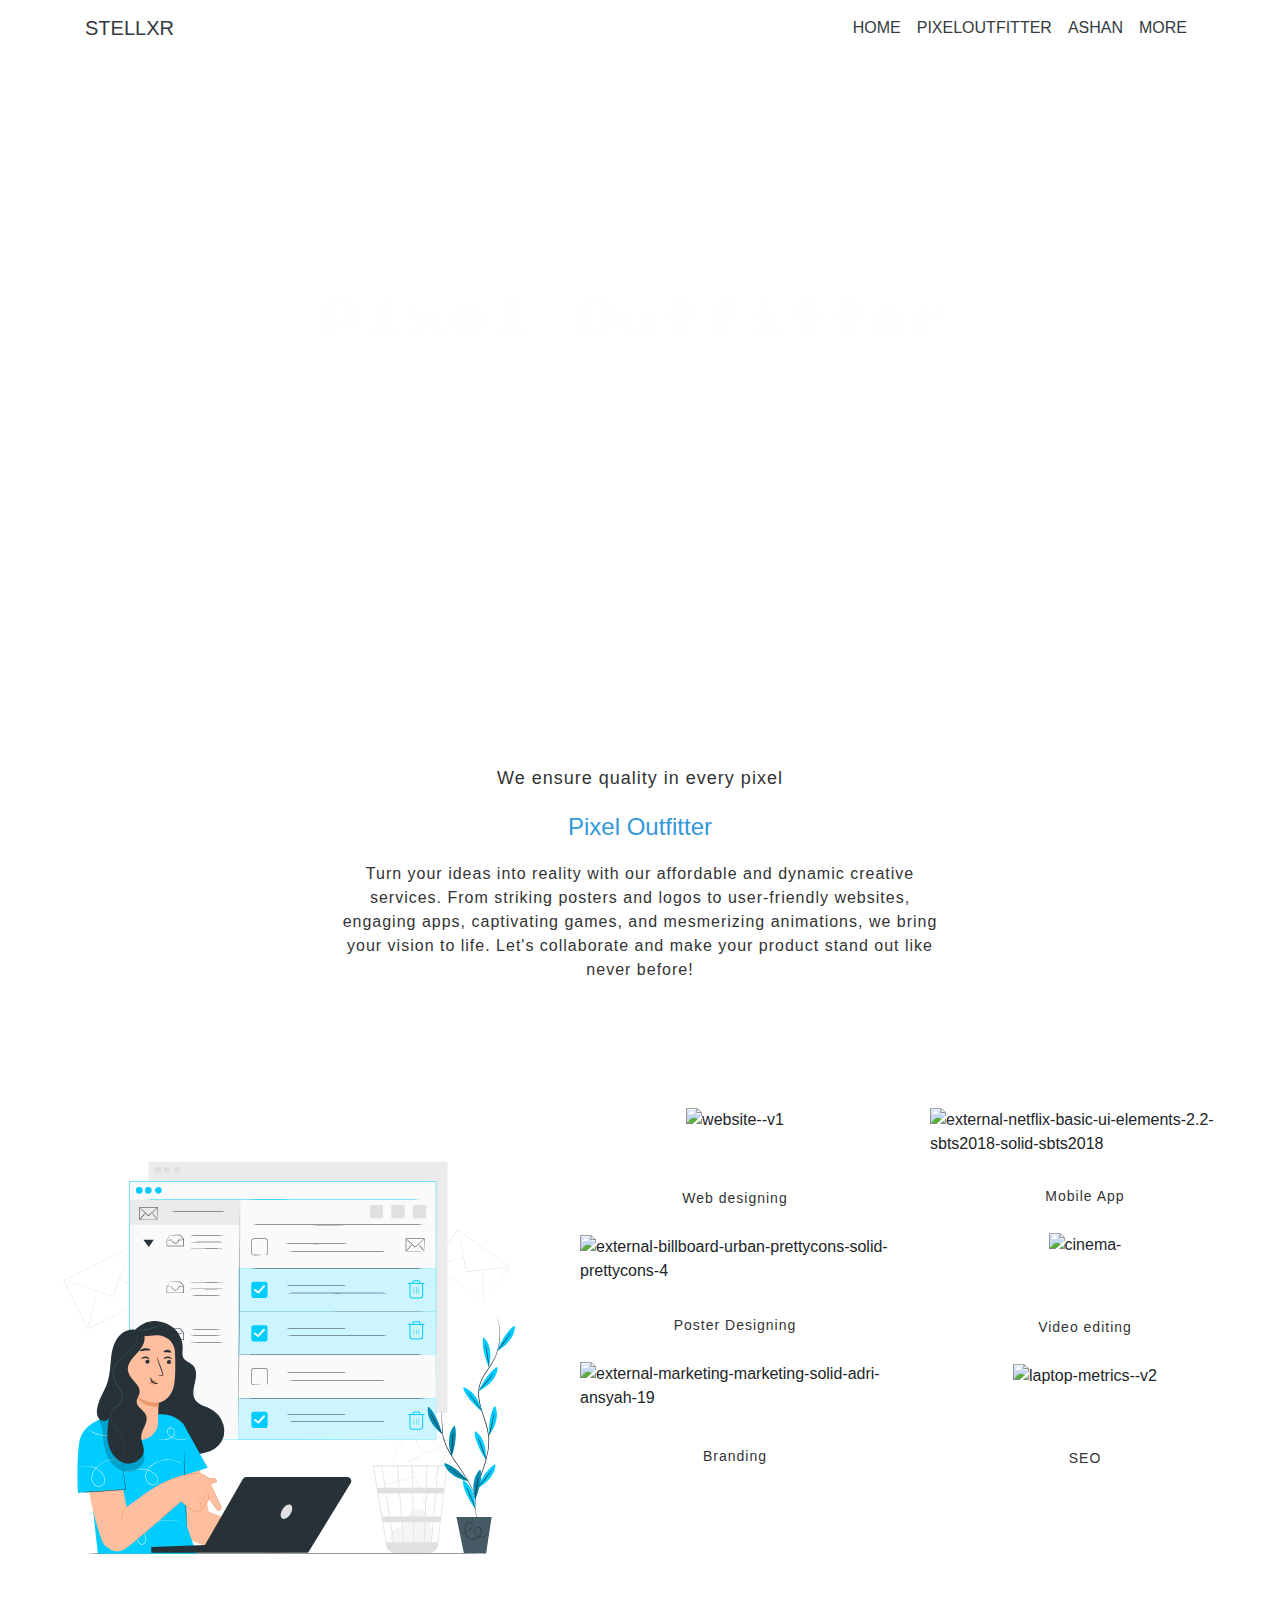
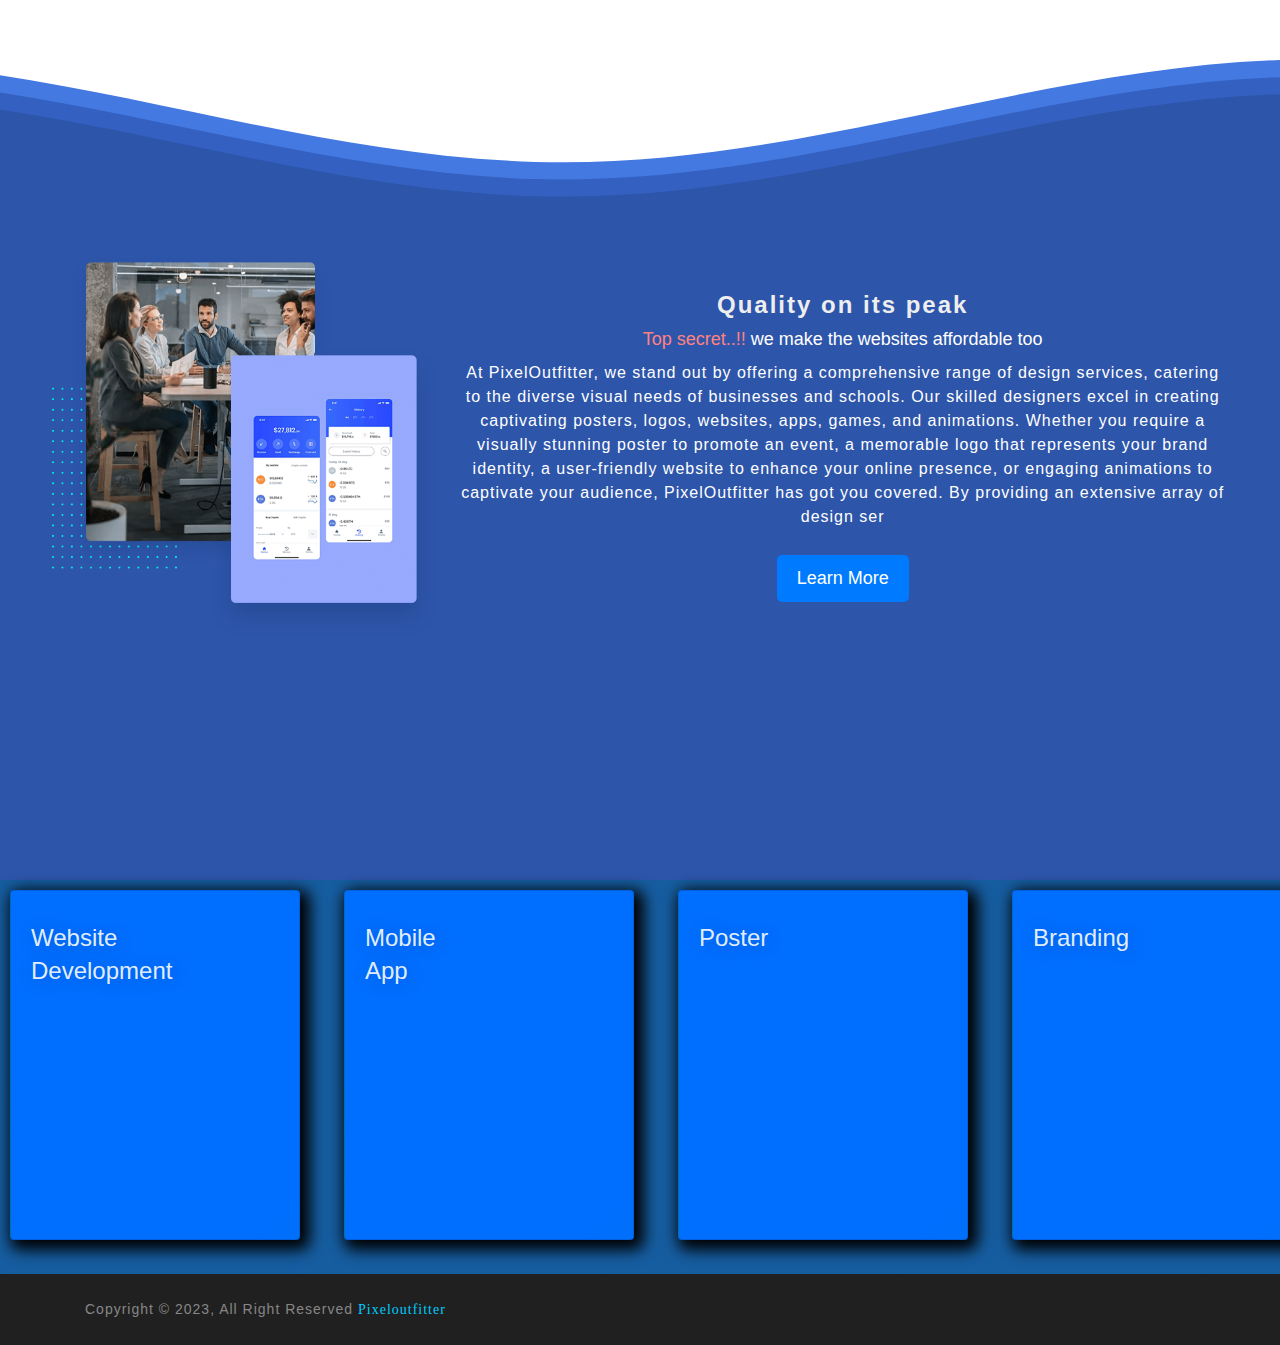
==== commit 0fe2add5: "Update index.html" ====
--- a/index.html
+++ b/index.html
@@ -3,7 +3,7 @@
 <head>
     <meta charset="UTF-8">
     <meta name="viewport" content="width=device-width, initial-scale=1.0">
-    <title>Document</title>
+    <title>PIXELOUTFITTER</title>
     <link rel="stylesheet" href="style.css">
 
     <link href="https://maxcdn.bootstrapcdn.com/bootstrap/4.5.2/css/bootstrap.min.css" rel="stylesheet">
@@ -216,7 +216,7 @@
 <section class="hero-section" style="background-color: white;">
       
           <div class="card-grid">
-            <a class="card" href="#">
+            <a class="card" href="web.html">
               <div class="card__background" style="background-image: url(https://images.pexels.com/photos/6476595/pexels-photo-6476595.jpeg?auto=compress&cs=tinysrgb&w=1260&h=750&dpr=1)"></div>
               <div class="card__content">
                 <p class="card__category"></p>
@@ -265,13 +265,7 @@
               </div>
               <div class="col-xl-6 col-lg-6 d-none d-lg-block text-right">
                   <div class="footer-menu">
-                      <ul>
-                          <li><a href="">Home</a></li>
-                          <li><a href="#">Terms</a></li>
-                          <li><a href="#">Privacy</a></li>
-                          <li><a href="#">Policy</a></li>
-                          <li><a href="#">Contact</a></li>
-                      </ul>
+                   
                   </div>
               </div>
           </div>
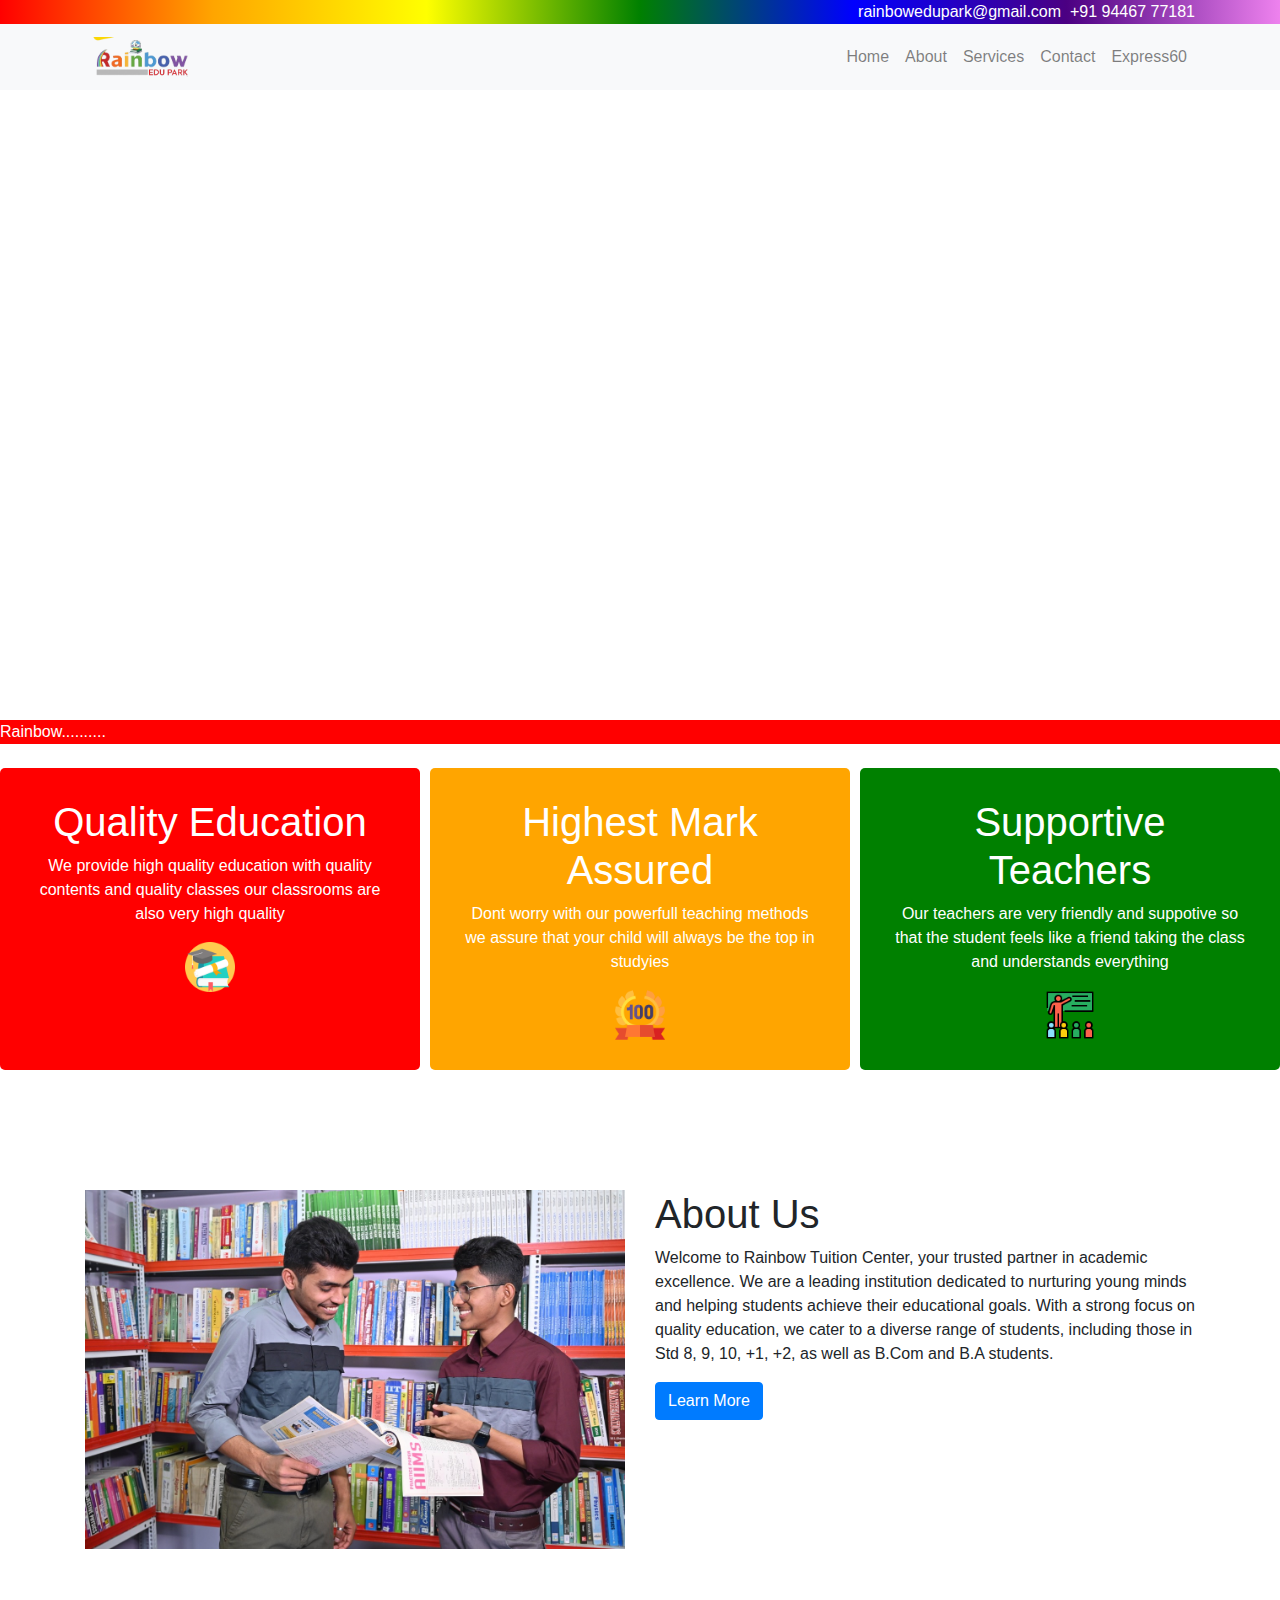
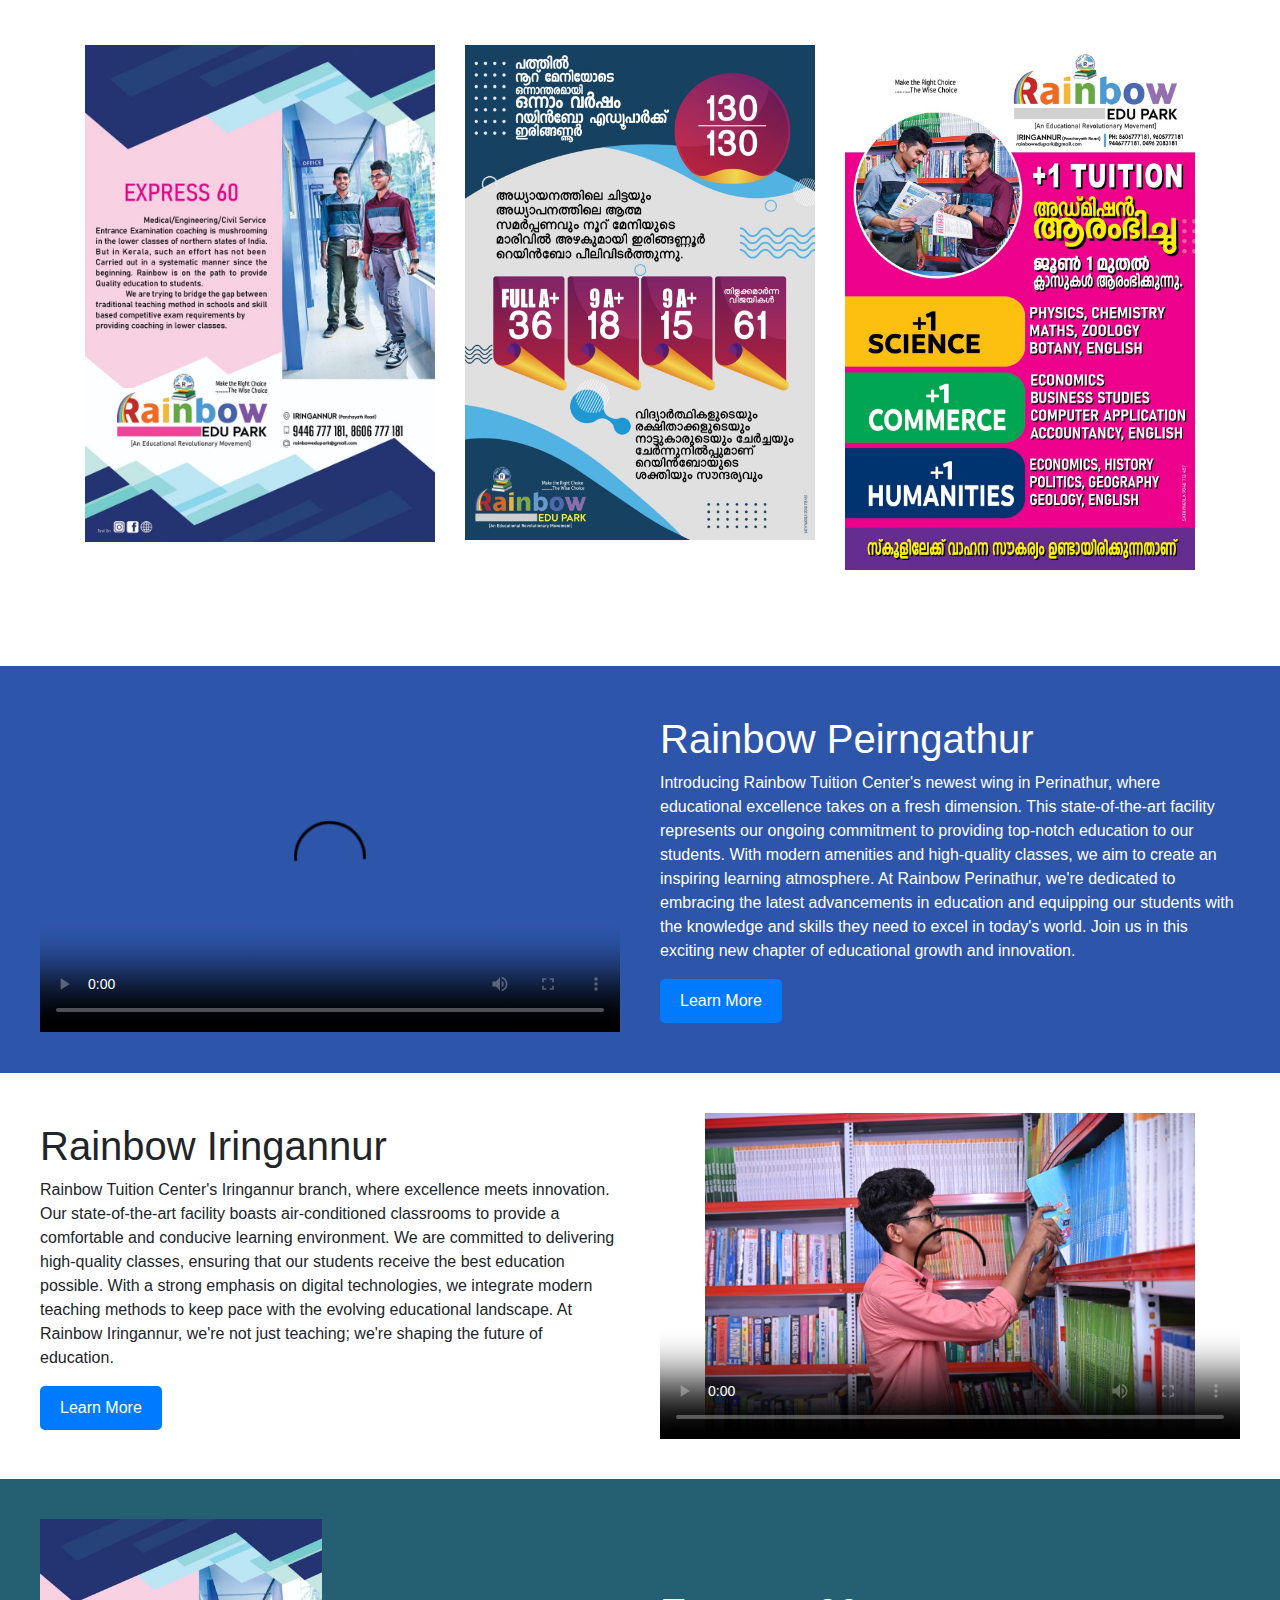
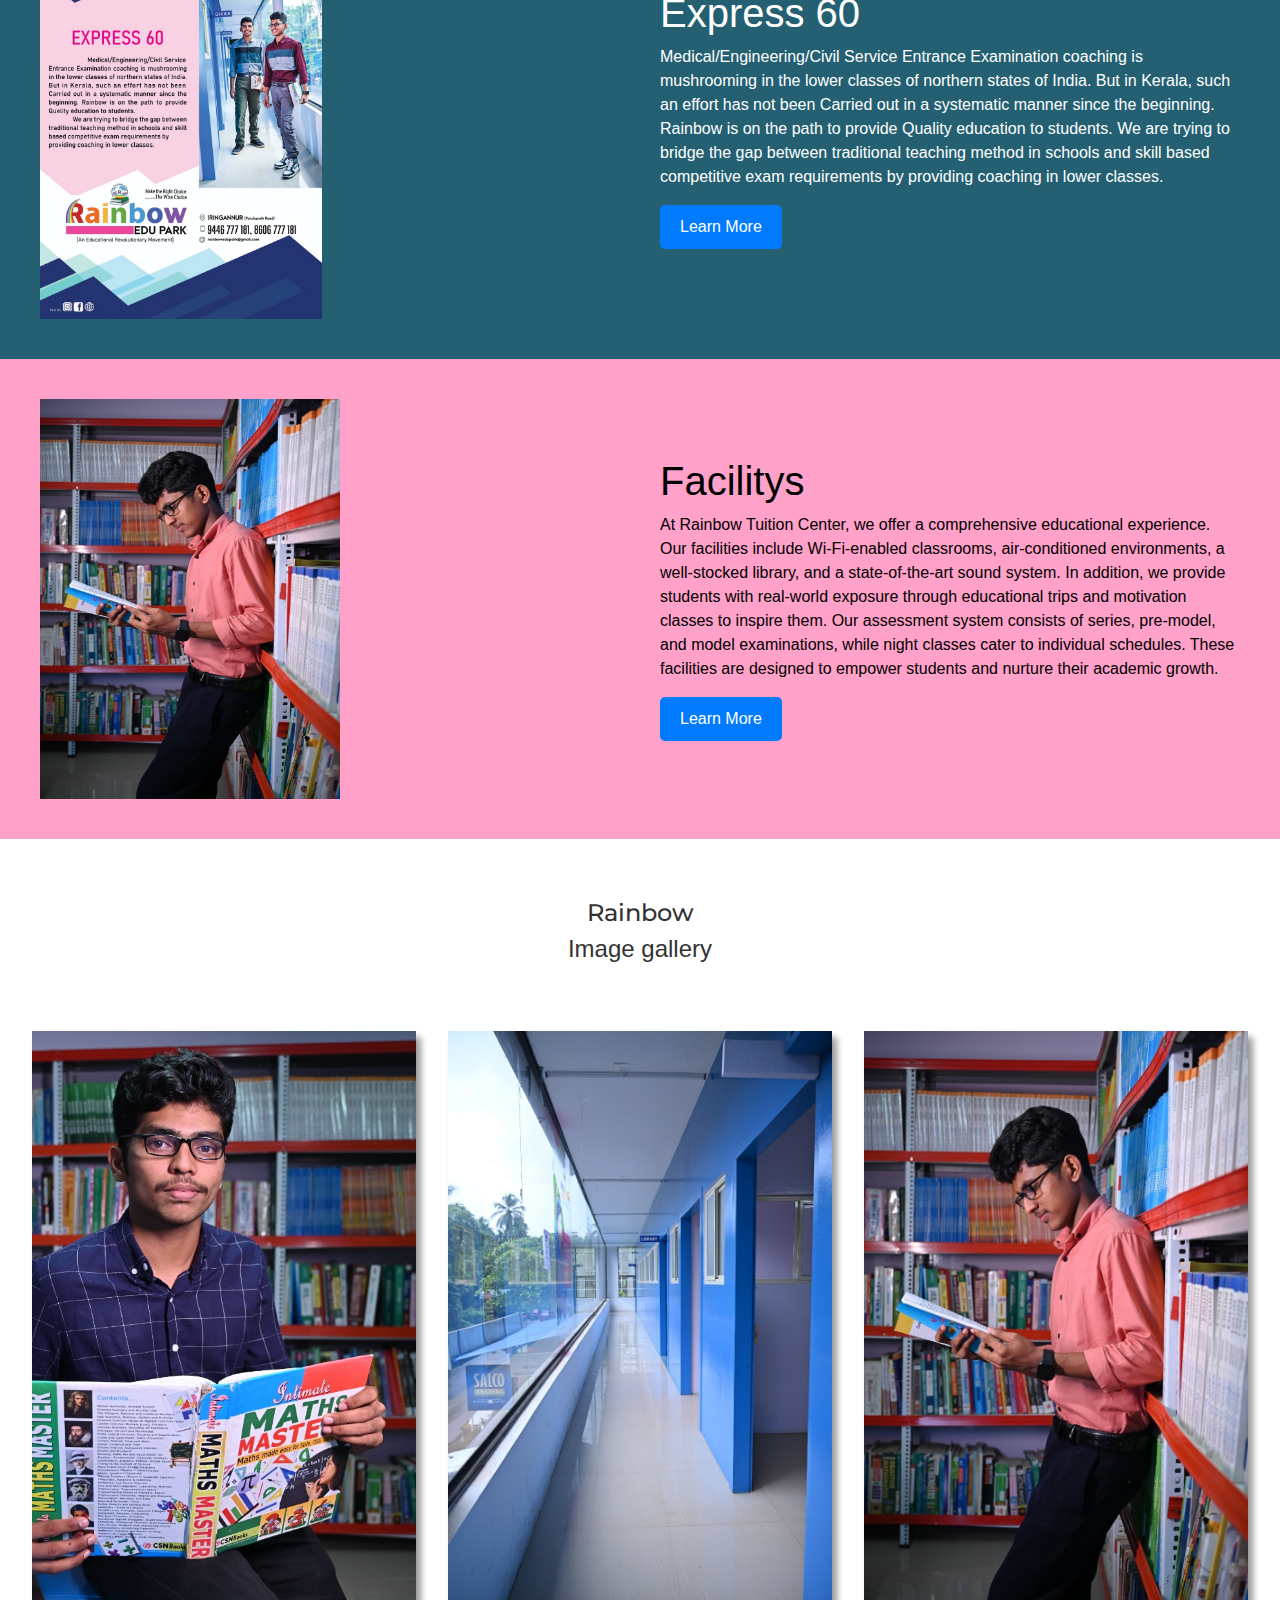
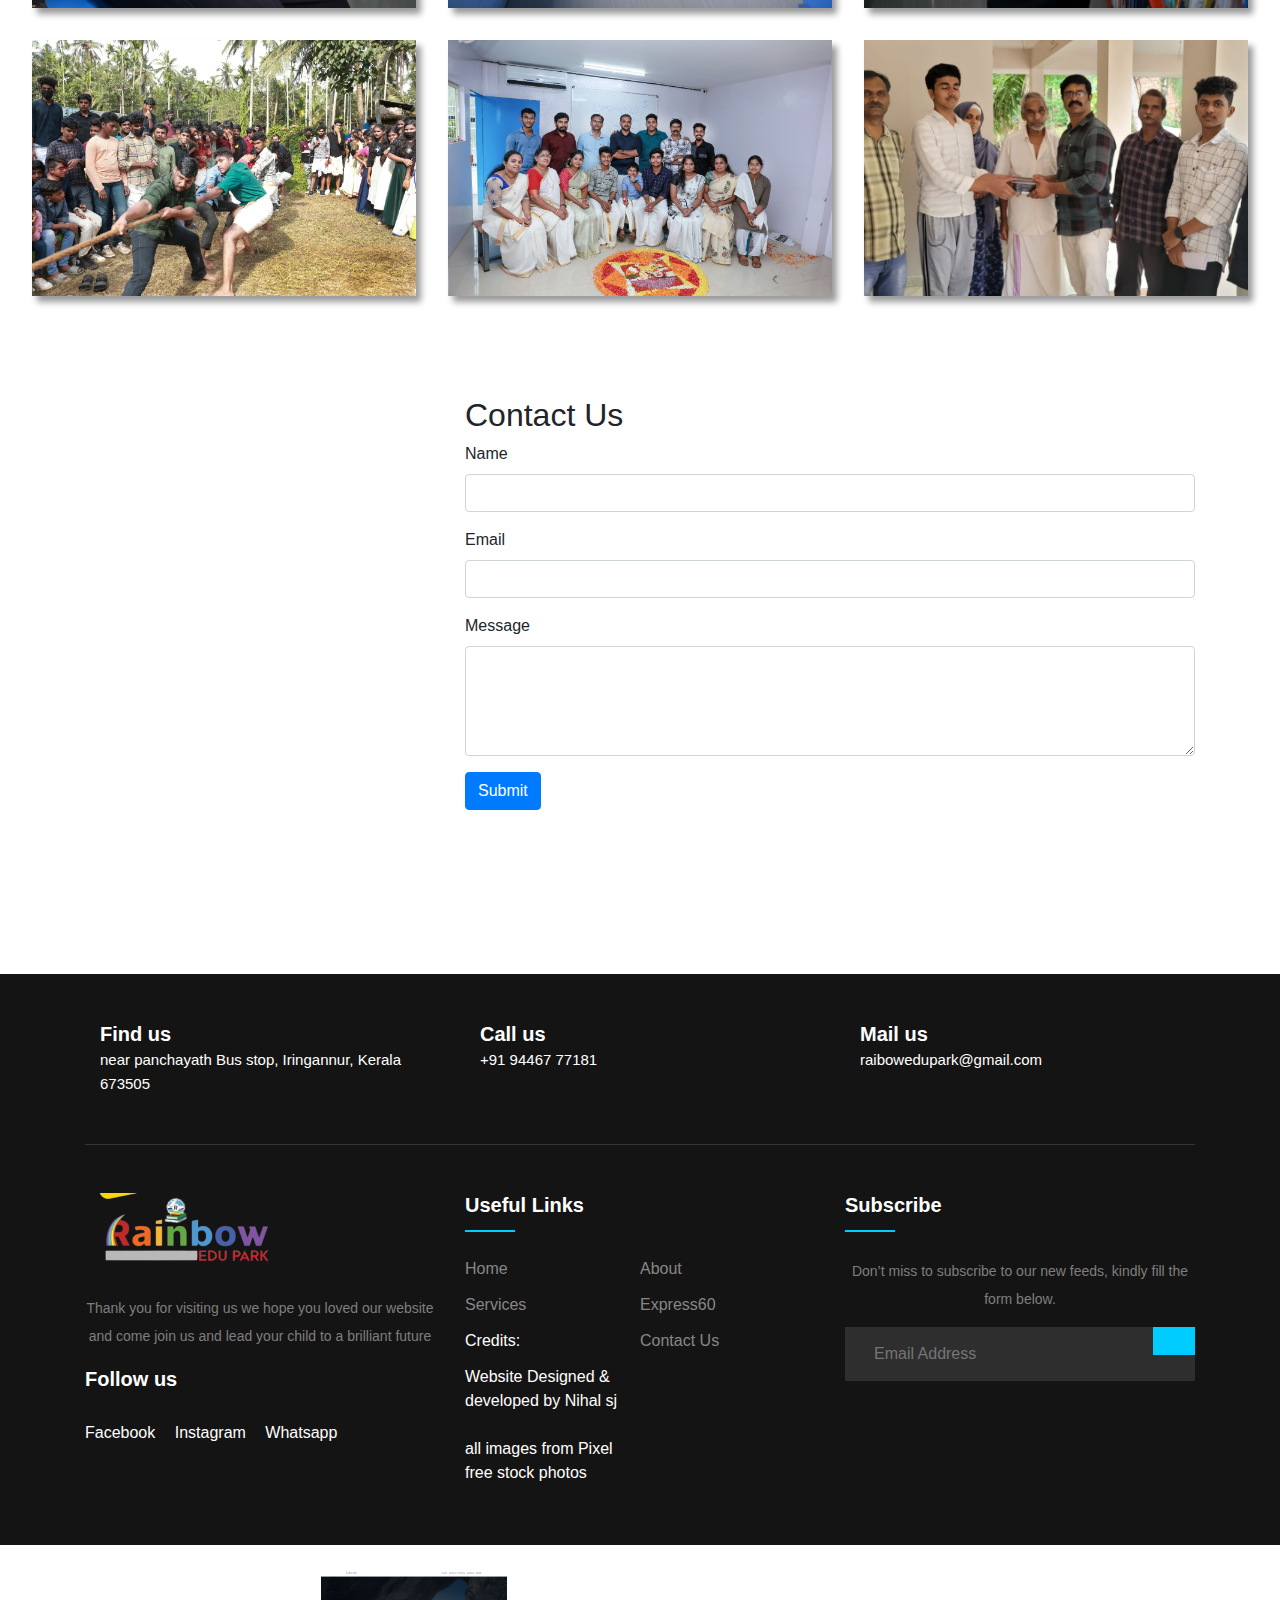
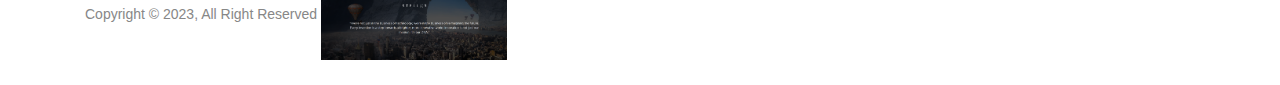
==== commit 1e0aaf29: "Update index.html" ====
--- a/index.html
+++ b/index.html
@@ -3,279 +3,398 @@
 <head>
     <meta charset="UTF-8">
     <meta name="viewport" content="width=device-width, initial-scale=1.0">
-    <title>PIXELOUTFITTER</title>
-    <link rel="stylesheet" href="style.css">
-
-    <link href="https://maxcdn.bootstrapcdn.com/bootstrap/4.5.2/css/bootstrap.min.css" rel="stylesheet">
-    <link href="https://fonts.googleapis.com/css2?family=Noto+Sans+Malayalam:wght@700&family=PT+Serif:ital@1&family=Press+Start+2P&family=Schoolbell&display=swap" rel="stylesheet">
+    <title>RAINBOW</title>
+    <link rel="stylesheet" href="styles.css">
     <link rel="stylesheet" href="https://maxcdn.bootstrapcdn.com/bootstrap/4.5.2/css/bootstrap.min.css">
-    <link rel="stylesheet" href="https://maxcdn.bootstrapcdn.com/bootstrap/4.1.3/css/bootstrap.min.css">
-<link rel="stylesheet" href="https://use.fontawesome.com/releases/v5.6.3/css/all.css" integrity="sha384-UHRtZLI+pbxtHCWp1t77Bi1L4ZtiqrqD80Kn4Z8NTSRyMA2Fd33n5dQ8lWUE00s/" crossorigin="anonymous">
-
-</head>
-<body style="background-color: rgb(255, 255, 255);">
-    <script src=""></script>
-
+    <script src="https://ajax.googleapis.com/ajax/libs/jquery/3.5.1/jquery.min.js"></script>
+    <script src="https://cdnjs.cloudflare.com/ajax/libs/popper.js/1.16.0/umd/popper.min.js"></script>
+    <script src="https://maxcdn.bootstrapcdn.com/bootstrap/4.5.2/js/bootstrap.min.js"></script>
+
+    <style>#preloader {
+        position: fixed;
+        top: 0;
+        left: 0;
+        width: 100%;
+        height: 100%;
+        background: #fff; /* Background color for the preloader overlay */
+        display: flex;
+        justify-content: center;
+        align-items: center;
+        z-index: 9999; /* Ensure the preloader is above all other elements */
+    }
+    
+    #status img {
+        max-width: 100%;
+        height: auto;
+    }
+    </style>
+  </head>
 </head>
 <body>
-      <!-- Top Bar -->
-      <div class="top-bar bg-dark text-white" style="background-color: #00ccff;">
+
+    <div class="top-bar bg-dark text-white" style="  background: linear-gradient(to right, 
+    red, 
+    orange, 
+    yellow, 
+    green, 
+    blue, 
+    indigo, 
+    violet
+  );">
         <div class="container d-flex justify-content-end align-items-center">
           <div class="contact-info me-4">
-            <span class="me-2"><i class="fas fa-envelope"></i> tech.stellxr@gmail.com</span>
-            <span><i class="fas fa-phone"></i> +91 9037452346</span>
+            <span class="me-2"><i class="fas fa-envelope"></i> rainbowedupark@gmail.com</span>
+            <span>         &nbsp;<i class="fas fa-phone"></i> +91  94467 77181</span>
           </div>
         </div>
       </div>
-      <nav class="navbar navbar-expand-lg navbar-light bg-white fixed-top">
-        <div class="container">
-            <a class="navbar-brand text-dark" href="#">STELLXR</a>
-            <button class="navbar-toggler" type="button" data-toggle="collapse" data-target="#navbarNav" aria-controls="navbarNav" aria-expanded="false" aria-label="Toggle navigation">
-                <span class="navbar-toggler-icon"></span>
-            </button>
-            <div class="collapse navbar-collapse" id="navbarNav">
-                <ul class="navbar-nav ml-auto">
-                    <li class="nav-item active">
-                        <a class="nav-link text-dark" href="d:\stellxr\index.html">HOME <span class="sr-only">(current)</span></a>
-                    </li>
-                    <li class="nav-item">
-                        <a class="nav-link text-dark" href="https://pxl.stellxr.in/">PIXELOUTFITTER</a>
-                    </li>
-                    <li class="nav-item">
-                        <a class="nav-link text-dark" href="">ASHAN</a>
-                    </li>
-                    <li class="nav-item">
-                        <a class="nav-link text-dark" href="#">MORE</a>
-                    </li>
-                </ul>
+    <header>
+        <nav class="navbar navbar-expand-lg navbar-light bg-light">
+            <div class="container">
+                <a class="navbar-brand" href="#">
+                    <img src="1468f371-d37d-40cc-acf8-e649ea3d434b-removebg-preview.png" alt="Logo" style="height: 40px; width: auto;">
+                </a>
+                <button class="navbar-toggler" type="button" data-toggle="collapse" data-target="#navbarNav">
+                    <span class="navbar-toggler-icon"></span>
+                </button>
+                <div class="collapse navbar-collapse" id="navbarNav">
+                    <ul class="navbar-nav ml-auto">
+                        <li class="nav-item">
+                            <a class="nav-link" href="index.html">Home</a>
+                        </li>
+                        <li class="nav-item">
+                            <a class="nav-link" href="abt.html">About</a>
+                        </li>
+                        <li class="nav-item">
+                            <a class="nav-link" href="facility.html">Services</a>
+                        </li>
+                        <li class="nav-item">
+                            <a class="nav-link" href="c.html">Contact</a>
+                        </li>
+                        <li class="nav-item">
+                            <a class="nav-link" href="express.html">Express60</a>
+                        </li>
+                    </ul>
+                </div>
             </div>
+        </nav>
+        
+<section class="header">
+
+    <div id="preloader">
+        <div id="status">
+            <img src="ezgif.com-video-to-gif.gif" alt="Preloader">
         </div>
-    </nav>
-    <header>
-   
-    </header>
- 
-
-
-
-
-
-
-
-
-
-
-
-
-    <div class="header">
-        <video autoplay muted loop poster="video-poster.jpg">
-            <source src="Untitled design.mp4" type="video/mp4">
-            Your browser does not support the video tag.
-        </video>
-        <!--Content before waves-->
-        <div class="inner-header flex">
-        <!--Just the logo.. Don't mind this-->
-        <h1  style="color: #fdffff; font-size: 40px;font-family: 'Press Start 2P', cursive;">Pixel    Outfitter</h1>
-        </div>
+    </div>
+
+<div class="text-box">
+
+
+           <h1>Raibow Edu Park</h1>
+           <p style="text-align:center;">
+            Rainbow Tuition Center, nestled in the vibrant locales of Iringannur and Peringathur, is a beacon of educational excellence. Our dedicated team of educators fosters a nurturing environment where students thrive academically. With a rainbow of subjects and personalized guidance, we illuminate the path to success for our students.</p>
+            <a href="abt.html" class="btn-header">Visit us to know more</a>
+</div>
+
+</section>
+<div class="marquee-container">
+  <div class="marquee-content">
+     Rainbow..........
+  </div>
+</div>
+<br>
+<div class="container1">
+  <div class="box1 red">
+      <h1>Quality Education</h1>
+      <p>We provide high quality education with quality contents and quality classes our classrooms are also very high quality</p>
+      <i class="fas fa-circle"><img src="scholarship.png" height="50px"></i>
+  </div>
+  <div class="box1 orange">
+      <h1>Highest Mark Assured</h1>
+      <p>Dont worry with our powerfull teaching methods we assure that your child will always be the top in studyies</p>
+      <i class="fas fa-circle"><img src="anniversary_6198562.png" height="50px"></i>
+  </div>
+  <div class="box1 green">
+      <h1>Supportive Teachers</h1>
+      <p>Our teachers are very friendly and suppotive so that the student feels like a friend taking the class and understands everything</p>
+      <i class="fas fa-circle"><img src="education.png" height="50px"> </i>
+  </div>
+</div>
+<br><br><br>
+<section class="container mt-5" >
+  <div class="row">
+      <div class="col-md-6">
+          <img src="abt img.jpeg" alt="Company Image" class="img-fluid mx--5"> <!-- Added mx-3 for horizontal margin -->
+      </div>
+      <div class="col-md-6">
+          <h1>
+       
+            
+            About Us</h1>
+          <p>
+            Welcome to Rainbow Tuition Center, your trusted partner in academic excellence. We are a leading institution dedicated to nurturing young minds and helping students achieve their educational goals. With a strong focus on quality education, we cater to a diverse range of students, including those in Std 8, 9, 10, +1, +2, as well as B.Com and B.A students.
+          </p>
+          <a href="abt.html" class="btn btn-primary">Learn More</a>
+      </div>
+  </div>
+</section>
+<br><br><br><br><div class="container">
+  <div class="row">
+      <div class="col-sm-4">
+          <img src="afterabt (1).jpeg" alt="Image 1" class="img-fluid">
+      </div>
+      <div class="col-sm-4">
+          <img src="afterabt (2).jpeg" alt="Image 2" class="img-fluid">
+      </div>
+      <div class="col-sm-4">
+          <img src="afterabt (3).jpeg" alt="Image 3" class="img-fluid" height="200px">
+      </div>
+  </div>
+</div>
+
+
+
+<br><br><br><br><div class="unique-container">
+  <div class="unique-left">
+      <div class="unique-video-container">
+          <video controls poster="https://s39613.pcdn.co/wp-content/uploads/2019/06/when-everything-goes-right-in-the-classroom-190612.jpg" class="unique-video">
+              <source src="your-video.mp4" type="video/mp4">
+              Your browser does not support the video tag.
+          </video>
+      </div>
+  </div>
+  <div class="unique-right">
+      <h1>Rainbow Peirngathur</h1>
+      <p>Introducing Rainbow Tuition Center's newest wing in Perinathur, where educational excellence takes on a fresh dimension. This state-of-the-art facility represents our ongoing commitment to providing top-notch education to our students. With modern amenities and high-quality classes, we aim to create an inspiring learning atmosphere. At Rainbow Perinathur, we're dedicated to embracing the latest advancements in education and equipping our students with the knowledge and skills they need to excel in today's world. Join us in this exciting new chapter of educational growth and innovation.</p>
+      <a href="https://wa.me/919446777181" class="unique-btn">Learn More</a>
+  </div>
+</div>
+
+<div class="containervid" style="background-color: #ffffff;">
+  <div class="left-side">
+      <h1>Rainbow Iringannur</h1>
+      <p> Rainbow Tuition Center's Iringannur branch, where excellence meets innovation. Our state-of-the-art facility boasts air-conditioned classrooms to provide a comfortable and conducive learning environment. We are committed to delivering high-quality classes, ensuring that our students receive the best education possible. With a strong emphasis on digital technologies, we integrate modern teaching methods to keep pace with the evolving educational landscape. At Rainbow Iringannur, we're not just teaching; we're shaping the future of education.</p>
+      <a href="https://wa.me/919446777181" class="btn2">Learn More</a>
+  </div>
+  <div class="right-side">
+      <div class="video-container">
+          <video controls poster="1 (1).jpeg">
+              <source src="your-video.mp4" type="video/mp4">
+              Your browser does not support the video tag.
+          </video>
+      </div>
+  </div>
+</div>
+
+
+<div class="unique-container" style="background-color: #246072;">
+  <div class="unique-left">
+
+       <img src="afterabt (1).jpeg" alt="" height="400px">
+      
+  </div>
+  <div class="unique-right">
+      <h1>Express 60</h1>
+      <p>Medical/Engineering/Civil Service Entrance Examination coaching is mushrooming in the lower classes of northern states of India. But in Kerala, such an effort has not been Carried out in a systematic manner since the beginning. Rainbow is on the path to provide Quality education to students.
+        We are trying to bridge the gap between traditional teaching method in schools and skill based competitive exam requirements by providing coaching in lower classes.</p>
+      <a href="#" class="unique-btn">Learn More</a>
+  </div>
+</div>
+
+<div class="unique-container" style="background-color: #ffa1c8;">
+    <div class="unique-left">
+  
+         <img src="gal (3).jpeg" alt="" height="400px" width="300px">
         
-        <!--Waves Container-->
-        <div>
-        <svg class="waves" xmlns="http://www.w3.org/2000/svg" xmlns:xlink="http://www.w3.org/1999/xlink"
-        viewBox="0 24 150 28" preserveAspectRatio="none" shape-rendering="auto">
-        <defs>
-        <path id="gentle-wave" d="M-160 44c30 0 58-18 88-18s 58 18 88 18 58-18 88-18 58 18 88 18 v44h-352z" />
-        </defs>
-        <g class="parallax">
-        <use xlink:href="#gentle-wave" x="48" y="0" fill="rgba(255,255,255,0.7" />
-        <use xlink:href="#gentle-wave" x="48" y="3" fill="rgba(255,255,255,0.5)" />
-        <use xlink:href="#gentle-wave" x="48" y="5" fill="rgba(255,255,255,0.3)" />
-        <use xlink:href="#gentle-wave" x="48" y="7" fill="#fff" />
-        </g>
-        </svg>
-        </div>
-        <!--Waves end-->
-        
-        </div>
-        <!--Header ends-->
-
-
-        <div class="content">
-            <p class="responsive-text">We ensure quality in every pixel</p>
-            <h2 class="centered-heading">Pixel Outfitter</h2>
-            <p class="beautiful-paragraph">Turn your ideas into reality with our affordable and dynamic creative services. From striking posters and logos to user-friendly websites, engaging apps, captivating games, and mesmerizing animations, we bring your vision to life. Let's collaborate and make your product stand out like never before!</p>
-        </div>
-        
-
-
-
-
-
-    <br><br><br><br><br><br><div class="section">
-      
-            <div class="centered-image">
- <svg class="animated" height="500px" id="freepik_stories-inbox-cleanup" xmlns="http://www.w3.org/2000/svg" viewBox="0 0 500 500" version="1.1" xmlns:xlink="http://www.w3.org/1999/xlink" xmlns:svgjs="http://svgjs.com/svgjs"><style>svg#freepik_stories-inbox-cleanup:not(.animated) .animable {opacity: 0;}svg#freepik_stories-inbox-cleanup.animated #freepik--background-complete--inject-98 {animation: 1.6s 1 forwards cubic-bezier(.36,-0.01,.5,1.38) lightSpeedLeft,1.5s Infinite  linear floating;animation-delay: 0s,1.6s;}svg#freepik_stories-inbox-cleanup.animated #freepik--Screen--inject-98 {animation: 1.6s 1 forwards cubic-bezier(.36,-0.01,.5,1.38) lightSpeedLeft,1.5s Infinite  linear floating;animation-delay: 0s,1.6s;}svg#freepik_stories-inbox-cleanup.animated #freepik--Character--inject-98 {animation: 1.6s 1 forwards cubic-bezier(.36,-0.01,.5,1.38) lightSpeedLeft,1.5s Infinite  linear floating;animation-delay: 0s,1.6s;}svg#freepik_stories-inbox-cleanup.animated #freepik--Plant--inject-98 {animation: 1.6s 1 forwards cubic-bezier(.36,-0.01,.5,1.38) lightSpeedLeft,1.5s Infinite  linear floating;animation-delay: 0s,1.6s;}            @keyframes lightSpeedLeft {              from {                transform: translate3d(-50%, 0, 0) skewX(20deg);                opacity: 0;              }              60% {                transform: skewX(-10deg);                opacity: 1;              }              80% {                transform: skewX(2deg);              }              to {                opacity: 1;                transform: translate3d(0, 0, 0);              }            }                    @keyframes floating {                0% {                    opacity: 1;                    transform: translateY(0px);                }                50% {                    transform: translateY(-10px);                }                100% {                    opacity: 1;                    transform: translateY(0px);                }            }        </style><g id="freepik--background-complete--inject-98" class="animable animator-active" style="transform-origin: 246.495px 249.38px;"><path d="M353.16,435.37c-1.59-1.36-5.14-5.68-2.4-10.71,1-1.84,3.13-2.75,5.05-3.56a20.58,20.58,0,0,0,5.55-2.87c3-2.56,3.84-6.81,5.83-10.22,2.3-3.92,6.57-6.86,11.09-6.65,5.18.23,9.49,4.46,11.45,9.28s2,10.17,2.07,15.37c0,2.88-.11,6.13-2.22,8.07-1.95,1.79-4.88,1.81-7.52,1.73l-28.28-.87" style="fill: rgb(245, 245, 245); transform-origin: 370.777px 418.592px;" id="elyuq7nygehfi" class="animable"></path><path d="M407.25,357.6H332.87l13.4,79.89a8.92,8.92,0,0,0,6.35,7.11l.26.07c.22.06.44.13.66.17a9.43,9.43,0,0,0,1.52.18v.07l.36,0h33.15a9.14,9.14,0,0,0,1.82-.19,9,9,0,0,0,7.53-7.8L404.39,382l.29-2.19h0L407.2,358Zm-14,51h-7.64l.78-23.19h8.84Zm2.72-23.19h7.31l-2.72,23.19H394Zm-21.81,48.89-.46-20.14h11L384,434.26Zm-11.88-20.14h10.68l.46,20.14h-9.57Zm.83,20.14h-9c-.85-5.44-2-12.5-3.16-20.14h10.55Zm-1.26-25.7L360,385.37h12.25l.53,23.19Zm11.72,0L373,385.37h12.61l-.77,23.19Zm-.66-28.75-.5-21.47h14.13l-.71,21.47Zm-.74,0H359.58l-1.66-21.47h13.73Zm-13.3,0H345.56l-1.32-8.29c-1.39-8.69-1.91-11.95-2.2-13.18h15.14Zm.44,5.56,1.8,23.19h-11c-.37-2.35-.74-4.73-1.12-7.11-.86-5.48-1.72-10.95-2.53-16.08Zm-9.94,23.19h-7.17l-3.89-23.19h7.41C346.82,392.54,348.08,400.51,349.34,408.56Zm.88,5.56c1.09,7,2.17,13.84,3.15,20.14h-6.89l-3.38-20.14Zm34.51,20.14.67-20.14h7.34L391,434.26Zm1.81-54.45.71-21.47h10.26l-1.84,21.47Zm-45.2-21.47c.3,1.55,1.65,10,3.47,21.47h-7.46l-3.61-21.47Zm56.17,75.92h-5.75l1.72-20.14h6.39Zm6.39-54.45h-7.49l1.84-21.47h8.17Z" style="fill: rgb(224, 224, 224); transform-origin: 370.06px 401.345px;" id="elltdnhu6whuk" class="animable"></path><path d="M114.24,188.36s-.17-.31-.46-.89l-1.29-2.58-4.86-9.82c-4.18-8.47-10.15-20.59-17.4-35.3l.29.1L23.92,172.5h0l.12-.35,23.79,48.69-.32-.11,48.08-23.39,13.71-6.64L113,189l.94-.44.34-.15-.3.16L113,189l-3.59,1.79-13.6,6.72L47.72,221.16l-.21.11-.11-.22L23.57,172.39l-.12-.24.24-.11h0l66.64-32.54.19-.09.09.19,17.26,35.51,4.74,9.82,1.23,2.57Z" style="fill: rgb(224, 224, 224); transform-origin: 68.865px 180.34px;" id="elkxz9pgr0tb" class="animable"></path><path d="M90.42,139.68a.88.88,0,0,1-.06.26q-.09.3-.24.75c-.23.7-.55,1.66-1,2.87-.87,2.53-2.11,6.11-3.64,10.52L73.34,188.73l-.34.16h-.06l-.08,0-.16-.05-.32-.11-.64-.21-1.26-.42L68,187.22l-4.89-1.63-9.25-3.09-15.65-5.26-10.54-3.59-2.85-1-.74-.27a.85.85,0,0,1-.25-.11.88.88,0,0,1,.26.06l.76.22,2.89.91,10.59,3.43L54,182l9.26,3.06,4.9,1.63,2.5.83,1.27.42.63.21.32.1.16.06.08,0h.06c-.14.07.34-.15-.31.17,4.81-13.5,9.16-25.71,12.32-34.6L89,143.49c.44-1.2.8-2.15,1-2.83l.29-.74Z" style="fill: rgb(224, 224, 224); transform-origin: 57.125px 164.285px;" id="elmj3yk5qsm7k" class="animable"></path><path d="M56.63,183.18c.14,0-1.76,8.57-4.25,19.07s-4.63,19-4.77,18.95,1.77-8.57,4.26-19.07S56.49,183.14,56.63,183.18Z" style="fill: rgb(224, 224, 224); transform-origin: 52.12px 202.19px;" id="elaoh8i3qphiv" class="animable"></path><path d="M114.94,188.72c-.06.12-8.06-3.8-17.87-8.76s-17.71-9.09-17.64-9.22,8.07,3.79,17.88,8.76S115,188.59,114.94,188.72Z" style="fill: rgb(224, 224, 224); transform-origin: 97.1849px 179.73px;" id="elc5qpeomoh1b" class="animable"></path><path d="M443.73,194.08s.15-.24.45-.67l1.34-1.89,5.1-7.14,18.47-25.72,0,.3-51.4-37.13h0l.37-.06-25.55,35.28-.05-.33,36.92,26.86,10.54,7.7,2.81,2.06.72.54c.16.13.25.19.25.2l-.24-.16-.72-.5-2.8-2-10.57-7.57L392.21,157.1,392,157l.14-.2,25.51-35.3.16-.21.21.15h0l51.35,37.21.17.12-.13.17L450.71,184.6c-2.23,3-4,5.41-5.17,7.05-.58.79-1,1.4-1.35,1.82S443.73,194.08,443.73,194.08Z" style="fill: rgb(224, 224, 224); transform-origin: 430.77px 157.685px;" id="ellbkiab0a9z" class="animable"></path><path d="M469.26,158.79a7.12,7.12,0,0,1-.87.15l-2.49.35-9.17,1.17-30.27,3.69c-.57-.42-.16-.13-.29-.23h0v-.1l0-.14-.05-.27-.11-.55-.22-1.08c-.15-.72-.29-1.44-.44-2.15-.28-1.42-.57-2.82-.84-4.2-.55-2.75-1.09-5.41-1.59-7.94-1-5-1.91-9.6-2.67-13.44s-1.33-6.89-1.75-9.08l-.45-2.47a7.94,7.94,0,0,1-.13-.87,4.94,4.94,0,0,1,.23.85c.13.6.32,1.42.55,2.45l1.91,9c.79,3.84,1.73,8.38,2.78,13.43.51,2.53,1.06,5.18,1.62,7.93.28,1.38.56,2.78.85,4.2.15.71.29,1.42.44,2.14l.22,1.09.11.54.05.28,0,.13v.12c-.12-.09.29.22-.28-.19l30.29-3.53,9.19-1,2.5-.25A5.25,5.25,0,0,1,469.26,158.79Z" style="fill: rgb(224, 224, 224); transform-origin: 443.59px 142.89px;" id="elu0v8ju1v4j" class="animable"></path><path d="M423.57,149.77c0,.14-7,1.87-15.64,3.87s-15.73,3.5-15.77,3.36,7-1.87,15.65-3.87S423.54,149.63,423.57,149.77Z" style="fill: rgb(224, 224, 224); transform-origin: 407.865px 153.385px;" id="eljqncqit31e" class="animable"></path><path d="M443.76,194.73c-.14,0-.64-7.31-1.1-16.34s-.72-16.36-.57-16.37.63,7.31,1.09,16.34S443.9,194.72,443.76,194.73Z" style="fill: rgb(224, 224, 224); transform-origin: 442.923px 178.375px;" id="elmvh4akvmbwk" class="animable"></path><path d="M342.92,377.24l.78.3,2.22.92,8.43,3.52,30.32,12.75-.27.11,25.7-60.67h0l.14.35L368.59,316.8l.31-.13L350.24,360.3c-2.29,5.33-4.1,9.56-5.36,12.47-.62,1.43-1.1,2.54-1.44,3.31l-.37.86-.15.3s0-.1.11-.29.2-.48.34-.84l1.37-3.29L350,360.35c4.53-10.73,10.94-25.93,18.5-43.87l.09-.22.22.1L410.45,334l.24.1-.11.24h0c-9.69,22.79-18.65,43.83-25.8,60.64l-.08.19-.19-.08-30.36-13-8.34-3.6-2.16-.94Z" style="fill: rgb(224, 224, 224); transform-origin: 376.805px 355.715px;" id="el5oqphd11y89" class="animable"></path><path d="M384.59,394.93a.93.93,0,0,1-.1-.21c-.07-.17-.15-.38-.26-.63-.22-.6-.53-1.42-.92-2.45-.8-2.17-1.93-5.24-3.31-9l-10.74-29.82c.28-.65.09-.18.15-.33h0l.07,0,.13-.06.26-.12.53-.24,1.05-.47,2.07-.94,4.06-1.83,7.67-3.45,13-5.82,8.78-3.88,2.4-1,.63-.25c.15-.06.22-.08.22-.07l-.2.12-.6.3-2.36,1.12-8.72,4-13,5.92-7.66,3.48-4,1.83-2.08.94-1,.48-.52.23-.27.12-.13.06-.06,0,0,0h0c.05-.14-.15.33.12-.31,4.13,11.64,7.87,22.18,10.59,29.86,1.32,3.8,2.4,6.89,3.16,9.07.35,1.05.63,1.87.83,2.48.08.26.15.47.21.65A.76.76,0,0,1,384.59,394.93Z" style="fill: rgb(224, 224, 224); transform-origin: 389.77px 364.644px;" id="el95a0oadn3p5" class="animable"></path><path d="M383.15,346.56c-.13.06-3.51-6.64-7.54-15s-7.19-15.12-7.06-15.19,3.5,6.64,7.53,15S383.27,346.5,383.15,346.56Z" style="fill: rgb(224, 224, 224); transform-origin: 375.85px 331.465px;" id="elkiajkt12gls" class="animable"></path><path d="M342.27,377.42c0-.14,7.26-2.33,16.3-4.89S375,368,375,368.15s-7.26,2.33-16.3,4.89S342.31,377.56,342.27,377.42Z" style="fill: rgb(224, 224, 224); transform-origin: 358.635px 372.785px;" id="el7x4hyg71oo8" class="animable"></path><rect x="108.56" y="53.67" width="298.99" height="251.35" style="fill: rgb(235, 235, 235); transform-origin: 258.055px 179.345px;" id="elaqjz0my048t" class="animable"></rect><path d="M109.14,71c0-.14,66.68-.26,148.91-.26S407,70.89,407,71s-66.66.26-148.92.26S109.14,71.17,109.14,71Z" style="fill: rgb(224, 224, 224); transform-origin: 258.07px 71px;" id="eli37zwfrg28" class="animable"></path><circle cx="118.24" cy="62.03" r="3.2" style="fill: rgb(224, 224, 224); transform-origin: 118.24px 62.03px;" id="elnn6h9ti08tl" class="animable"></circle><circle cx="127.13" cy="62.03" r="3.2" style="fill: rgb(224, 224, 224); transform-origin: 127.13px 62.03px;" id="elcyh7r77phjo" class="animable"></circle><circle cx="137" cy="62.03" r="3.2" style="fill: rgb(224, 224, 224); transform-origin: 137px 62.03px;" id="elugkcbcew27" class="animable"></circle></g><g id="freepik--Floor--inject-98" class="animable" style="transform-origin: 242.68px 445.58px;"><path d="M460.65,445.58c0,.15-97.59.26-217.94.26s-218-.11-218-.26,97.57-.26,218-.26S460.65,445.44,460.65,445.58Z" style="fill: rgb(38, 50, 56); transform-origin: 242.68px 445.58px;" id="elrxg6jnamrwh" class="animable"></path></g><g id="freepik--Screen--inject-98" class="animable animator-active" style="transform-origin: 242.635px 202.675px;"><path d="M396,331.71c0-1.83-.09-102.53-.22-257.9L396,74l-306.76,0h0l.26-.26c0,93.46,0,181.61,0,257.9l-.24-.23,306.79.23-306.79.23H89v-.23c0-76.29,0-164.44,0-257.9v-.26h.29l306.76,0h.22v.22C396.13,229.18,396,329.88,396,331.71Z" style="fill: rgb(250, 250, 250); transform-origin: 242.635px 202.675px;" id="elz5n7luopeue" class="animable"></path><rect x="89.25" y="73.81" width="306.79" height="257.9" style="fill: rgb(250, 250, 250); transform-origin: 242.645px 202.76px;" id="elihwkpyv1sf9" class="animable"></rect><rect x="89.85" y="91.62" width="110.16" height="25.25" style="fill: rgb(235, 235, 235); transform-origin: 144.93px 104.245px;" id="elpval262mlfm" class="animable"></rect><path d="M117.63,112s0-.33,0-.93,0-1.49,0-2.54c0-2.24-.06-5.34-.11-9.08l.21.21-18.27,0,.26-.26h0v6.51c0,2.1,0,4.11,0,6l-.24-.24,13.11.12,3.78.07,1,0,.37,0a10.07,10.07,0,0,1-1.29.06l-3.73.06-13.26.12h-.23V112c0-1.91,0-3.92,0-6v-3.22c0-.54,0-1.09,0-1.64V99.43h0c-.23.23.32-.32.27-.26l18.27,0h.21v.21c0,3.8-.08,6.94-.11,9.21,0,1,0,1.86,0,2.5A4.89,4.89,0,0,1,117.63,112Z" style="fill: rgb(38, 50, 56); transform-origin: 108.577px 105.633px;" id="elyyb79ozafc9" class="animable"></path><path d="M117.63,99.41s-.21.29-.65.74-1.09,1.08-1.9,1.86c-1.62,1.56-3.89,3.69-6.41,6-.71,0-.2,0-.36,0h0l0,0-.06,0-.12-.11-.23-.22-.47-.43-.9-.84-1.71-1.59L101.91,102c-.81-.78-1.46-1.41-1.91-1.86a3.7,3.7,0,0,1-.65-.74s.31.18.79.59,1.17,1,2,1.74l2.94,2.64,1.72,1.57.91.83.47.43.23.22.12.1.06.06,0,0h-.32c2.52-2.32,4.82-4.41,6.51-5.9.84-.74,1.53-1.34,2-1.74A3.49,3.49,0,0,1,117.63,99.41Z" style="fill: rgb(38, 50, 56); transform-origin: 108.49px 103.705px;" id="elgw99r0plxv" class="animable"></path><path d="M105.44,105a20.82,20.82,0,0,1-2.86,3.67A20.59,20.59,0,0,1,99.33,112a21,21,0,0,1,2.86-3.66A20.94,20.94,0,0,1,105.44,105Z" style="fill: rgb(38, 50, 56); transform-origin: 102.385px 108.5px;" id="elbdrzjnpoug6" class="animable"></path><path d="M117.75,112.11a21.46,21.46,0,0,1-3.16-3.51,21.77,21.77,0,0,1-2.76-3.85,21.28,21.28,0,0,1,3.16,3.52A21.51,21.51,0,0,1,117.75,112.11Z" style="fill: rgb(38, 50, 56); transform-origin: 114.79px 108.43px;" id="elez8zadbbjtp" class="animable"></path><path d="M187.36,103.8c0,.15-12.9.26-28.8.26s-28.79-.11-28.79-.26,12.89-.26,28.79-.26S187.36,103.66,187.36,103.8Z" style="fill: rgb(38, 50, 56); transform-origin: 158.565px 103.8px;" id="el95mubyzdt6d" class="animable"></path><rect x="198.61" y="203.78" width="197.43" height="43.26" style="fill: rgb(0, 204, 255); transform-origin: 297.325px 225.41px;" id="el2lxn5g6b78r" class="animable"></rect><g id="eldqh98ey1na"><g style="opacity: 0.8; transform-origin: 297.325px 225.41px;" class="animable"><rect x="198.61" y="203.78" width="197.43" height="43.26" style="fill: rgb(255, 255, 255); transform-origin: 297.325px 225.41px;" id="elo2ra4ssmjl" class="animable"></rect></g></g><rect x="211.31" y="217.3" width="16.21" height="16.21" rx="2.25" style="fill: rgb(0, 204, 255); transform-origin: 219.415px 225.405px;" id="elkfn76mld2l" class="animable"></rect><path d="M218.19,229a1,1,0,0,1-.6-.2l-3.27-2.46a1,1,0,1,1,1.2-1.59l2.55,1.91,5.12-5.56a1,1,0,1,1,1.47,1.36l-5.73,6.22A1,1,0,0,1,218.19,229Z" style="fill: rgb(255, 255, 255); transform-origin: 219.387px 224.889px;" id="el6kpr89y8gas" class="animable"></path><rect x="198.61" y="160.3" width="197.43" height="43.26" style="fill: rgb(0, 204, 255); transform-origin: 297.325px 181.93px;" id="el81mcg9w60aw" class="animable"></rect><path d="M394.85,203.72c0,.15-43.62.26-97.42.26s-97.42-.11-97.42-.26,43.61-.26,97.42-.26S394.85,203.58,394.85,203.72Z" style="fill: rgb(38, 50, 56); transform-origin: 297.43px 203.72px;" id="elaaqje2wo6yt" class="animable"></path><rect x="198.72" y="290.26" width="197.43" height="41.45" style="fill: rgb(0, 204, 255); transform-origin: 297.435px 310.985px;" id="eletpq5ypaye5" class="animable"></rect><g id="el3us1pbwa79i"><g style="opacity: 0.8; transform-origin: 297.435px 310.985px;" class="animable"><rect x="198.72" y="290.26" width="197.43" height="41.45" style="fill: rgb(255, 255, 255); transform-origin: 297.435px 310.985px;" id="elmgmupvmyd1i" class="animable"></rect></g></g><rect x="211.41" y="303.79" width="16.21" height="16.21" rx="2.25" style="fill: rgb(0, 204, 255); transform-origin: 219.515px 311.895px;" id="elhgabxg01lo6" class="animable"></rect><path d="M218.29,315.5a1,1,0,0,1-.6-.2l-3.27-2.46a1,1,0,0,1,1.2-1.6l2.55,1.92,5.12-5.56a1,1,0,1,1,1.47,1.35L219,315.18A1,1,0,0,1,218.29,315.5Z" style="fill: rgb(255, 255, 255); transform-origin: 219.544px 311.364px;" id="elbb6qjckwzmn" class="animable"></path><g id="el8k4dei5aw79"><g style="opacity: 0.8; transform-origin: 297.325px 181.93px;" class="animable"><rect x="198.61" y="160.3" width="197.43" height="43.26" style="fill: rgb(255, 255, 255); transform-origin: 297.325px 181.93px;" id="elg0j7rb8ys14" class="animable"></rect></g></g><rect x="211.31" y="173.82" width="16.21" height="16.21" rx="2.25" style="fill: rgb(0, 204, 255); transform-origin: 219.415px 181.925px;" id="el84j0os23b2l" class="animable"></rect><path d="M218.19,185.53a1,1,0,0,1-.6-.2l-3.27-2.46a1,1,0,1,1,1.2-1.59l2.55,1.91,5.12-5.56a1,1,0,0,1,1.41-.06,1,1,0,0,1,.06,1.42l-5.73,6.22A1,1,0,0,1,218.19,185.53Z" style="fill: rgb(255, 255, 255); transform-origin: 219.388px 181.419px;" id="el50s751mkm2" class="animable"></path><path d="M396,331.71c0-1.83-.09-102.53-.22-257.9L396,74l-306.76,0h0l.26-.26c0,93.46,0,181.61,0,257.9l-.24-.23,306.79.23-306.79.23H89v-.23c0-76.29,0-164.44,0-257.9v-.26h.29l306.76,0h.22v.22C396.13,229.18,396,329.88,396,331.71Z" style="fill: rgb(0, 204, 255); transform-origin: 242.635px 202.675px;" id="elyp5mb88s19" class="animable"></path><path d="M89.85,91.62c0-.15,68.41-.26,152.79-.26s152.81.11,152.81.26-68.4.26-152.81.26S89.85,91.76,89.85,91.62Z" style="fill: rgb(0, 204, 255); transform-origin: 242.65px 91.62px;" id="elmcux5786sxe" class="animable"></path><circle cx="99.19" cy="82.38" r="3.28" style="fill: rgb(0, 204, 255); transform-origin: 99.19px 82.38px;" id="elcb9vzw60olm" class="animable"></circle><circle cx="108.31" cy="82.38" r="3.28" style="fill: rgb(0, 204, 255); transform-origin: 108.31px 82.38px;" id="elw6lv068r27" class="animable"></circle><path d="M120.75,80.06a3.28,3.28,0,1,1-4.64,0A3.28,3.28,0,0,1,120.75,80.06Z" style="fill: rgb(0, 204, 255); transform-origin: 118.43px 82.3786px;" id="el2i8e0u0h8ly" class="animable"></path><path d="M130,127a2.9,2.9,0,0,1,.71,0l2.08-.06,7.62-.1h.1l.06.08,3.36,4.42.05.07v.08c0,2,0,4.22,0,6.52v.26h-3.32l-13.72,0h-.22V138c0-2.26,0-4.27.06-6V132l0,0,2.34-3.67A11.47,11.47,0,0,1,130,127a1.63,1.63,0,0,1-.18.38l-.57,1-2.16,3.69,0-.09c0,1.7,0,3.71.05,6l-.22-.22,13.72,0h3.07l-.26.26c0-2.3,0-4.5,0-6.52l.05.14-3.3-4.45.17.08-7.54-.1-2.1,0A4.19,4.19,0,0,1,130,127Z" style="fill: rgb(38, 50, 56); transform-origin: 135.35px 132.555px;" id="eloxh3in9eosg" class="animable"></path><path d="M143.75,131.78a5.83,5.83,0,0,1-1.45.2c-.92.08-2.24.17-3.81.27l.21-.22a4.43,4.43,0,0,1-.79,2.33,3.09,3.09,0,0,1-1,.92,3.59,3.59,0,0,1-1.4.33,3.5,3.5,0,0,1-2.75-1.16,5.18,5.18,0,0,1-1.12-2.39l.22.18c-1.46,0-2.68-.05-3.53-.09A5.09,5.09,0,0,1,127,132a5.45,5.45,0,0,1,1.33-.12c.85,0,2.07-.07,3.53-.1H132l0,.19a4.86,4.86,0,0,0,1.05,2.12,3,3,0,0,0,2.36,1,2.76,2.76,0,0,0,1.18-.27,2.55,2.55,0,0,0,.88-.75,4.16,4.16,0,0,0,.74-2.05l0-.21h.19c1.58-.05,2.9-.08,3.83-.09A6,6,0,0,1,143.75,131.78Z" style="fill: rgb(38, 50, 56); transform-origin: 135.375px 133.655px;" id="el5ysqvvttkz" class="animable"></path><path d="M181.34,127.55a3.34,3.34,0,0,1,.85-.08v.16c-2,.1-8.19.18-15.45.18-4.5,0-8.58,0-11.53-.08l-3.49-.08a5.77,5.77,0,0,1-1.28-.1,5.77,5.77,0,0,1,1.28-.1l3.49-.08c2.95-.05,7-.08,11.53-.08,7.26,0,13.41.08,15.45.18v.16A2.83,2.83,0,0,1,181.34,127.55Z" style="fill: rgb(38, 50, 56); transform-origin: 166.315px 127.55px;" id="eljuriepaf72" class="animable"></path><path d="M181.34,134.1a2.83,2.83,0,0,1,.85-.08v.16c-2,.1-8.19.18-15.45.18-4.5,0-8.58,0-11.53-.08l-3.49-.08a6.66,6.66,0,0,1-1.28-.1,6.07,6.07,0,0,1,1.28-.11l3.49-.08c2.95,0,7-.07,11.53-.07,7.26,0,13.41.07,15.45.18v.16A4.07,4.07,0,0,1,181.34,134.1Z" style="fill: rgb(38, 50, 56); transform-origin: 166.315px 134.1px;" id="el8vgqhmuw40s" class="animable"></path><path d="M181.34,140.64a3.34,3.34,0,0,1,.85-.08v.16c-2,.11-8.19.18-15.45.18-4.5,0-8.58,0-11.53-.07l-3.49-.09a5.77,5.77,0,0,1-1.28-.1,6.66,6.66,0,0,1,1.28-.1l3.49-.08c2.95-.05,7-.08,11.53-.08,7.26,0,13.41.08,15.45.18v.16A2.83,2.83,0,0,1,181.34,140.64Z" style="fill: rgb(38, 50, 56); transform-origin: 166.315px 140.64px;" id="el31di7hacmmq" class="animable"></path><path d="M130,173.87a3.14,3.14,0,0,1,.71-.06l2.08-.05,7.62-.1h.1l.06.08,3.36,4.42.05.07v.08c0,2,0,4.22,0,6.52v.26h-3.32l-13.72,0h-.22v-.22c0-2.26,0-4.27.06-6v-.05l0,0,2.34-3.67a11.47,11.47,0,0,1,.85-1.24,1.63,1.63,0,0,1-.18.38l-.57,1L127.1,179l0-.09c0,1.7,0,3.71.05,6l-.22-.22,13.72,0h3.07l-.26.26c0-2.3,0-4.5,0-6.52l.05.14-3.3-4.45.17.08-7.54-.1-2.1,0A4.19,4.19,0,0,1,130,173.87Z" style="fill: rgb(38, 50, 56); transform-origin: 135.35px 179.375px;" id="elg668ncdlt5s" class="animable"></path><path d="M143.75,178.62a5.83,5.83,0,0,1-1.45.2c-.92.08-2.24.17-3.81.27l.21-.22a4.43,4.43,0,0,1-.79,2.33,3.09,3.09,0,0,1-1,.92,3.59,3.59,0,0,1-1.4.33,3.5,3.5,0,0,1-2.75-1.16,5.18,5.18,0,0,1-1.12-2.39l.22.18c-1.46,0-2.68-.05-3.53-.09a5.09,5.09,0,0,1-1.33-.13,5.7,5.7,0,0,1,1.33-.13l3.53-.09H132l0,.19a4.86,4.86,0,0,0,1.05,2.12,3,3,0,0,0,2.36,1,2.76,2.76,0,0,0,1.18-.27,2.55,2.55,0,0,0,.88-.75,4.16,4.16,0,0,0,.74-2.05l0-.21h.19c1.58,0,2.9-.08,3.83-.09A6,6,0,0,1,143.75,178.62Z" style="fill: rgb(38, 50, 56); transform-origin: 135.375px 180.501px;" id="ellv5qerd5uo" class="animable"></path><path d="M181.34,174.39a3.34,3.34,0,0,1,.85-.08v.16c-2,.1-8.19.18-15.45.18-4.5,0-8.58,0-11.53-.08l-3.49-.08a5.77,5.77,0,0,1-1.28-.1,5.77,5.77,0,0,1,1.28-.1l3.49-.08c2.95-.05,7-.08,11.53-.08,7.26,0,13.41.08,15.45.18v.16A3.34,3.34,0,0,1,181.34,174.39Z" style="fill: rgb(38, 50, 56); transform-origin: 166.315px 174.39px;" id="el20ou17z5qkt" class="animable"></path><path d="M181.34,180.94a2.83,2.83,0,0,1,.85-.08V181c-2,.1-8.19.18-15.45.18-4.5,0-8.58,0-11.53-.08l-3.49-.08a6.66,6.66,0,0,1-1.28-.1,6.07,6.07,0,0,1,1.28-.11l3.49-.08c2.95-.05,7-.07,11.53-.07,7.26,0,13.41.07,15.45.18V181A4.07,4.07,0,0,1,181.34,180.94Z" style="fill: rgb(38, 50, 56); transform-origin: 166.315px 180.92px;" id="eljlrhuwsl5kc" class="animable"></path><path d="M181.34,187.48a3.34,3.34,0,0,1,.85-.08v.16c-2,.11-8.19.18-15.45.18-4.5,0-8.58,0-11.53-.07l-3.49-.09a5.77,5.77,0,0,1-1.28-.1,6.66,6.66,0,0,1,1.28-.1l3.49-.08c2.95-.05,7-.08,11.53-.08,7.26,0,13.41.08,15.45.18v.16A2.83,2.83,0,0,1,181.34,187.48Z" style="fill: rgb(38, 50, 56); transform-origin: 166.315px 187.48px;" id="elpn3ykqudlwl" class="animable"></path><path d="M130,220.71a3.14,3.14,0,0,1,.71-.06l2.08-.05,7.62-.1h.1l.06.08,3.36,4.42.05.07v.08c0,2,0,4.22,0,6.52v.26h-3.32l-13.72,0h-.22v-.22c0-2.26,0-4.27.06-6v0l0,0,2.34-3.67a11.47,11.47,0,0,1,.85-1.24,1.63,1.63,0,0,1-.18.38l-.57,1-2.16,3.69,0-.09c0,1.7,0,3.71.05,6l-.22-.22,13.72,0h3.07l-.26.26c0-2.3,0-4.5,0-6.52l.05.14-3.3-4.45.17.08-7.54-.1-2.1,0A4.19,4.19,0,0,1,130,220.71Z" style="fill: rgb(38, 50, 56); transform-origin: 135.35px 226.215px;" id="elce2w4l03qy5" class="animable"></path><path d="M143.75,225.46a5.83,5.83,0,0,1-1.45.2c-.92.08-2.24.17-3.81.27l.21-.22a4.43,4.43,0,0,1-.79,2.33,3.09,3.09,0,0,1-1,.92,3.41,3.41,0,0,1-1.4.32,3.46,3.46,0,0,1-2.75-1.15,5.18,5.18,0,0,1-1.12-2.39l.22.18c-1.46,0-2.68,0-3.53-.09a5.09,5.09,0,0,1-1.33-.13,5.7,5.7,0,0,1,1.33-.13l3.53-.09H132l0,.19a4.86,4.86,0,0,0,1.05,2.12,3,3,0,0,0,2.36,1,2.76,2.76,0,0,0,1.18-.27,2.55,2.55,0,0,0,.88-.75,4.16,4.16,0,0,0,.74-2.05l0-.21h.19c1.58-.06,2.9-.08,3.83-.09A6,6,0,0,1,143.75,225.46Z" style="fill: rgb(38, 50, 56); transform-origin: 135.375px 227.337px;" id="eltpb231pdz5" class="animable"></path><path d="M181.34,221.23a3.34,3.34,0,0,1,.85-.08v.16c-2,.1-8.19.18-15.45.18-4.5,0-8.58,0-11.53-.08l-3.49-.08a5.77,5.77,0,0,1-1.28-.1,5.77,5.77,0,0,1,1.28-.1l3.49-.08c2.95-.05,7-.08,11.53-.08,7.26,0,13.41.08,15.45.18v.16A3.34,3.34,0,0,1,181.34,221.23Z" style="fill: rgb(38, 50, 56); transform-origin: 166.315px 221.23px;" id="elthhb9mps5gf" class="animable"></path><path d="M181.34,227.78a2.83,2.83,0,0,1,.85-.08v.16c-2,.1-8.19.18-15.45.18-4.5,0-8.58,0-11.53-.08l-3.49-.08a6.66,6.66,0,0,1-1.28-.1,6.07,6.07,0,0,1,1.28-.11l3.49-.08c2.95-.05,7-.07,11.53-.07,7.26,0,13.41.07,15.45.18v.16A4.07,4.07,0,0,1,181.34,227.78Z" style="fill: rgb(38, 50, 56); transform-origin: 166.315px 227.78px;" id="el0tq420oxbrig" class="animable"></path><path d="M181.34,234.32a3.34,3.34,0,0,1,.85-.08v.16c-2,.11-8.19.18-15.45.18-4.5,0-8.58,0-11.53-.07l-3.49-.09a5.77,5.77,0,0,1-1.28-.1,6.66,6.66,0,0,1,1.28-.1l3.49-.08c2.95,0,7-.08,11.53-.08,7.26,0,13.41.08,15.45.18v.16A2.83,2.83,0,0,1,181.34,234.32Z" style="fill: rgb(38, 50, 56); transform-origin: 166.315px 234.32px;" id="ellyrm55iviu" class="animable"></path><path d="M380.12,190.55H372.5a3,3,0,0,1-3.05-3V174.85h1v12.66a2,2,0,0,0,2.05,2h7.62a2,2,0,0,0,2-2V175.29h1v12.22A3,3,0,0,1,380.12,190.55Z" style="fill: rgb(0, 204, 255); transform-origin: 376.285px 182.7px;" id="eldsmxcf51tak" class="animable"></path><rect x="368.2" y="174.92" width="16.22" height="1" style="fill: rgb(0, 204, 255); transform-origin: 376.31px 175.42px;" id="elbp8io2r74o9" class="animable"></rect><path d="M373.36,175.42h-1v-1.11a2,2,0,0,1,2-2h4a2,2,0,0,1,2,2v.89h-1v-.89a1,1,0,0,0-1-1h-4a1,1,0,0,0-1,1Z" style="fill: rgb(0, 204, 255); transform-origin: 376.36px 173.865px;" id="elcv705bf6ca" class="animable"></path><path d="M374,186.81a18.2,18.2,0,0,1-.26-4.3,18.14,18.14,0,0,1,.26-4.29,17.53,17.53,0,0,1,.26,4.29A17.58,17.58,0,0,1,374,186.81Z" style="fill: rgb(0, 204, 255); transform-origin: 374.002px 182.515px;" id="elwx3qod7uo3p" class="animable"></path><path d="M376.35,186.81a18.2,18.2,0,0,1-.26-4.3,18.14,18.14,0,0,1,.26-4.29,17.53,17.53,0,0,1,.26,4.29A17.58,17.58,0,0,1,376.35,186.81Z" style="fill: rgb(0, 204, 255); transform-origin: 376.352px 182.515px;" id="elh8ghp7w3hf" class="animable"></path><path d="M378.72,186.81a18.2,18.2,0,0,1-.26-4.3,18.14,18.14,0,0,1,.26-4.29,17.53,17.53,0,0,1,.26,4.29A17.58,17.58,0,0,1,378.72,186.81Z" style="fill: rgb(0, 204, 255); transform-origin: 378.722px 182.515px;" id="elcfs2hm2bkyl" class="animable"></path><path d="M380.12,231.55H372.5a3.06,3.06,0,0,1-3.05-3.05V215.84h1V228.5a2.05,2.05,0,0,0,2.05,2.05h7.62a2.05,2.05,0,0,0,2-2.05V216.28h1V228.5A3,3,0,0,1,380.12,231.55Z" style="fill: rgb(0, 204, 255); transform-origin: 376.285px 223.695px;" id="elvpwdwe4ezzp" class="animable"></path><rect x="368.2" y="215.91" width="16.22" height="1" style="fill: rgb(0, 204, 255); transform-origin: 376.31px 216.41px;" id="el85759yk05ka" class="animable"></rect><path d="M373.36,216.41h-1V215.3a2,2,0,0,1,2-2h4a2,2,0,0,1,2,2v.89h-1v-.89a1,1,0,0,0-1-1h-4a1,1,0,0,0-1,1Z" style="fill: rgb(0, 204, 255); transform-origin: 376.36px 214.855px;" id="elnrhjz86qinh" class="animable"></path><path d="M374,227.8a35.61,35.61,0,0,1,0-8.59,35.61,35.61,0,0,1,0,8.59Z" style="fill: rgb(0, 204, 255); transform-origin: 374px 223.505px;" id="elmd0fpx8mwa" class="animable"></path><path d="M376.35,227.8a35.61,35.61,0,0,1,0-8.59,35.61,35.61,0,0,1,0,8.59Z" style="fill: rgb(0, 204, 255); transform-origin: 376.35px 223.505px;" id="elvvwp3hbapw" class="animable"></path><path d="M378.72,227.8a35.61,35.61,0,0,1,0-8.59,35.61,35.61,0,0,1,0,8.59Z" style="fill: rgb(0, 204, 255); transform-origin: 378.72px 223.505px;" id="elsv2m6h6m7o" class="animable"></path><path d="M380.12,321.66H372.5a3,3,0,0,1-3.05-3V306h1v12.66a2,2,0,0,0,2.05,2h7.62a2,2,0,0,0,2-2V306.4h1v12.22A3,3,0,0,1,380.12,321.66Z" style="fill: rgb(0, 204, 255); transform-origin: 376.285px 313.83px;" id="elffcgtf2mfx7" class="animable"></path><rect x="368.2" y="306.03" width="16.22" height="1" style="fill: rgb(0, 204, 255); transform-origin: 376.31px 306.53px;" id="eliv1it02idur" class="animable"></rect><path d="M373.36,306.53h-1v-1.12a2,2,0,0,1,2-2h4a2,2,0,0,1,2,2v.9h-1v-.9a1,1,0,0,0-1-1h-4a1,1,0,0,0-1,1Z" style="fill: rgb(0, 204, 255); transform-origin: 376.36px 304.97px;" id="ellpl45mi69rj" class="animable"></path><path d="M374,317.92a35.61,35.61,0,0,1,0-8.59,35.61,35.61,0,0,1,0,8.59Z" style="fill: rgb(0, 204, 255); transform-origin: 374px 313.625px;" id="elfyjv4gqaed9" class="animable"></path><path d="M376.35,317.92a35.61,35.61,0,0,1,0-8.59,35.61,35.61,0,0,1,0,8.59Z" style="fill: rgb(0, 204, 255); transform-origin: 376.35px 313.625px;" id="elq2v30zynt2" class="animable"></path><path d="M378.72,317.92a35.61,35.61,0,0,1,0-8.59,35.61,35.61,0,0,1,0,8.59Z" style="fill: rgb(0, 204, 255); transform-origin: 378.72px 313.625px;" id="elgk7en0bs74c" class="animable"></path><path d="M384.26,143.3a7.47,7.47,0,0,1-.05-.93c0-.65,0-1.49,0-2.55,0-2.23-.07-5.33-.11-9.08l.21.21L366,131l.26-.26h0v3.29c0,1.09,0,2.16,0,3.21,0,2.1,0,4.12,0,6l-.24-.24,13.1.12,3.79.06,1,0,.37,0a12.53,12.53,0,0,1-1.29,0l-3.73.07-13.26.12h-.24v-.24c0-1.91,0-3.93,0-6v-6.5h0c-.23.23.32-.32.26-.27l18.28.06h.21v.2c0,3.8-.08,6.95-.1,9.21,0,1,0,1.87-.06,2.5A6.55,6.55,0,0,1,384.26,143.3Z" style="fill: rgb(38, 50, 56); transform-origin: 375.107px 136.863px;" id="elomtirn4szh" class="animable"></path><path d="M384.26,130.74a3.7,3.7,0,0,1-.65.74c-.45.45-1.1,1.09-1.91,1.87-1.62,1.56-3.88,3.68-6.41,6h-.36l0,0,0,0-.06-.06-.11-.11-.24-.21-.46-.43-.91-.84-1.7-1.59-2.87-2.72c-.81-.78-1.46-1.42-1.9-1.87a3.7,3.7,0,0,1-.65-.74,4.54,4.54,0,0,1,.79.59c.48.41,1.17,1,2,1.75l2.94,2.63,1.73,1.57.91.84.46.42.24.22.12.11.06,0,0,0h0c-.16,0,.36,0-.35,0,2.52-2.33,4.83-4.41,6.51-5.9.85-.75,1.54-1.34,2-1.75A3.8,3.8,0,0,1,384.26,130.74Z" style="fill: rgb(38, 50, 56); transform-origin: 375.145px 135.045px;" id="ely2lckslcr2" class="animable"></path><path d="M372.07,136.36A22,22,0,0,1,369.2,140a20.46,20.46,0,0,1-3.25,3.33,20.41,20.41,0,0,1,2.86-3.67A20.4,20.4,0,0,1,372.07,136.36Z" style="fill: rgb(38, 50, 56); transform-origin: 369.01px 139.845px;" id="elc2z60w1kjc9" class="animable"></path><path d="M384.37,143.44a22,22,0,0,1-3.16-3.51,21.74,21.74,0,0,1-2.75-3.84,22,22,0,0,1,3.16,3.51A21.13,21.13,0,0,1,384.37,143.44Z" style="fill: rgb(38, 50, 56); transform-origin: 381.415px 139.765px;" id="elefh7hiry9b" class="animable"></path><path d="M394.85,116.87c0,.14-43.62.26-97.42.26S200,117,200,116.87s43.61-.26,97.42-.26S394.85,116.73,394.85,116.87Z" style="fill: rgb(38, 50, 56); transform-origin: 297.425px 116.87px;" id="elm9uq0z5dpu" class="animable"></path><path d="M394.85,160.3c0,.14-43.62.26-97.42.26S200,160.44,200,160.3s43.61-.26,97.42-.26S394.85,160.15,394.85,160.3Z" style="fill: rgb(38, 50, 56); transform-origin: 297.425px 160.3px;" id="elsn6eqq06tp" class="animable"></path><path d="M394.85,246.26c0,.14-43.62.26-97.42.26S200,246.4,200,246.26s43.61-.26,97.42-.26S394.85,246.11,394.85,246.26Z" style="fill: rgb(38, 50, 56); transform-origin: 297.425px 246.26px;" id="els4dvch49688" class="animable"></path><path d="M394.85,290.26c0,.15-43.62.26-97.42.26s-97.42-.11-97.42-.26,43.61-.26,97.42-.26S394.85,290.12,394.85,290.26Z" style="fill: rgb(38, 50, 56); transform-origin: 297.43px 290.26px;" id="elaholq4sedlv" class="animable"></path><path d="M225.28,147s.22,0,.6-.14a2.2,2.2,0,0,0,1.28-1.07c.39-.65.19-1.62.22-2.72s0-2.35,0-3.72,0-2.9,0-4.51c0-.41,0-.82,0-1.24a3.53,3.53,0,0,0-.1-1.19,2,2,0,0,0-1.79-1.37H213.56a2,2,0,0,0-1.95,1.63c-.07.92,0,2,0,3,0,2,0,3.9,0,5.73,0,.91,0,1.8,0,2.67a5.22,5.22,0,0,0,.06,1.21,2.06,2.06,0,0,0,.55,1,2.13,2.13,0,0,0,.94.52,4.82,4.82,0,0,0,1.09.06l2.17,0,6.53.08,1.78.05a3,3,0,0,1,.62.05,2.29,2.29,0,0,1-.62,0l-1.78.05-6.53.09h-2.17a4.92,4.92,0,0,1-1.19-.06,2.43,2.43,0,0,1-1.82-1.77,5,5,0,0,1-.08-1.32c0-.87,0-1.76,0-2.67,0-1.83,0-3.74,0-5.73v-1.5a12.1,12.1,0,0,1,0-1.57,2.51,2.51,0,0,1,2.46-2l11.88,0a2.49,2.49,0,0,1,2.19,1.7,4,4,0,0,1,.12,1.34c0,.42,0,.83,0,1.24,0,1.61,0,3.12,0,4.51s0,2.62,0,3.72c0,.55,0,1.06,0,1.53a2.54,2.54,0,0,1-.31,1.29,2.35,2.35,0,0,1-1.43,1.08A1.45,1.45,0,0,1,225.28,147Z" style="fill: rgb(38, 50, 56); transform-origin: 219.479px 138.876px;" id="elf34qhnunjep" class="animable"></path><path d="M225.28,276.77s.22,0,.6-.14a2.2,2.2,0,0,0,1.28-1.07c.39-.65.19-1.62.22-2.72s0-2.35,0-3.72,0-2.9,0-4.51c0-.41,0-.82,0-1.24a3.53,3.53,0,0,0-.1-1.19,2,2,0,0,0-1.79-1.37H213.56a2,2,0,0,0-1.95,1.62c-.07.93,0,2,0,3,0,2,0,3.9,0,5.73,0,.91,0,1.8,0,2.66a5.28,5.28,0,0,0,.06,1.22,2,2,0,0,0,.55,1,2,2,0,0,0,.94.52,4.29,4.29,0,0,0,1.09.07l2.17,0,6.53.08,1.78.05a3,3,0,0,1,.62,0,2.29,2.29,0,0,1-.62.05l-1.78.05-6.53.08-2.17,0a4.92,4.92,0,0,1-1.19-.06,2.43,2.43,0,0,1-1.82-1.77,5,5,0,0,1-.08-1.33c0-.86,0-1.75,0-2.66,0-1.83,0-3.74,0-5.73v-1.5a12.1,12.1,0,0,1,0-1.57,2.51,2.51,0,0,1,2.46-2.05l11.88,0a2.49,2.49,0,0,1,2.19,1.7,4,4,0,0,1,.12,1.34c0,.42,0,.83,0,1.24,0,1.61,0,3.12,0,4.51s0,2.62,0,3.72c0,.55,0,1.06,0,1.53a2.54,2.54,0,0,1-.31,1.29,2.29,2.29,0,0,1-1.43,1.07A1.59,1.59,0,0,1,225.28,276.77Z" style="fill: rgb(38, 50, 56); transform-origin: 219.479px 268.611px;" id="elgkodn8seo0t" class="animable"></path><path d="M198.56,328s0-.21,0-.61,0-1,0-1.79c0-1.6,0-3.92,0-6.89,0-6,0-14.65,0-25.33,0-21.38.26-50.92.56-83.55s.53-62.16.72-83.56c.07-10.68.12-19.33.16-25.33,0-3,0-5.29.06-6.88,0-.78,0-1.37,0-1.79s0-.61,0-.61,0,.2,0,.61,0,1,0,1.79c0,1.59,0,3.91,0,6.88,0,6,0,14.65,0,25.33-.05,21.38-.26,50.93-.57,83.56s-.53,62.15-.71,83.55c-.07,10.68-.12,19.33-.16,25.33,0,3,0,5.29-.06,6.89,0,.77,0,1.36,0,1.79S198.56,328,198.56,328Z" style="fill: rgb(38, 50, 56); transform-origin: 199.31px 209.83px;" id="elzykjaazdr2d" class="animable"></path><path d="M309.91,177.72c0,.14-15,.26-33.56.26s-33.56-.12-33.56-.26,15-.26,33.56-.26S309.91,177.57,309.91,177.72Z" style="fill: rgb(38, 50, 56); transform-origin: 276.35px 177.72px;" id="elkgkfa67h2hc" class="animable"></path><path d="M351.86,185.12c0,.15-24.42.26-54.53.26s-54.54-.11-54.54-.26,24.42-.26,54.54-.26S351.86,185,351.86,185.12Z" style="fill: rgb(38, 50, 56); transform-origin: 297.325px 185.12px;" id="eltci5o5xu3t" class="animable"></path><path d="M309.91,264.83c0,.14-15,.26-33.56.26s-33.56-.12-33.56-.26,15-.26,33.56-.26S309.91,264.68,309.91,264.83Z" style="fill: rgb(38, 50, 56); transform-origin: 276.35px 264.83px;" id="el6ufdp4ykkfl" class="animable"></path><path d="M351.86,272.23c0,.14-24.42.26-54.53.26s-54.54-.12-54.54-.26,24.42-.26,54.54-.26S351.86,272.09,351.86,272.23Z" style="fill: rgb(38, 50, 56); transform-origin: 297.325px 272.23px;" id="el3qci6ay7xlj" class="animable"></path><path d="M309.91,135.86c0,.15-15,.27-33.56.27s-33.56-.12-33.56-.27,15-.26,33.56-.26S309.91,135.72,309.91,135.86Z" style="fill: rgb(38, 50, 56); transform-origin: 276.35px 135.865px;" id="elctvcf1kqpqh" class="animable"></path><path d="M351.86,143.27c0,.14-24.42.26-54.53.26s-54.54-.12-54.54-.26,24.42-.26,54.54-.26S351.86,143.13,351.86,143.27Z" style="fill: rgb(38, 50, 56); transform-origin: 297.325px 143.27px;" id="elq28n8vrpvf" class="animable"></path><path d="M309.91,220.4c0,.14-15,.26-33.56.26s-33.56-.12-33.56-.26,15-.26,33.56-.26S309.91,220.26,309.91,220.4Z" style="fill: rgb(38, 50, 56); transform-origin: 276.35px 220.4px;" id="elmg9wkrrrby" class="animable"></path><path d="M351.86,227.8c0,.15-24.42.26-54.53.26s-54.54-.11-54.54-.26,24.42-.26,54.54-.26S351.86,227.66,351.86,227.8Z" style="fill: rgb(38, 50, 56); transform-origin: 297.325px 227.8px;" id="elh4jb2zmawxg" class="animable"></path><path d="M309.91,306.16c0,.14-15,.26-33.56.26s-33.56-.12-33.56-.26,15-.26,33.56-.26S309.91,306,309.91,306.16Z" style="fill: rgb(38, 50, 56); transform-origin: 276.35px 306.16px;" id="elxm89p4qd1h" class="animable"></path><path d="M351.86,313.56c0,.14-24.42.26-54.53.26s-54.54-.12-54.54-.26,24.42-.26,54.54-.26S351.86,313.42,351.86,313.56Z" style="fill: rgb(38, 50, 56); transform-origin: 297.325px 313.56px;" id="el1aol6yu90a3" class="animable"></path><rect x="372.86" y="97.07" width="13.21" height="13.21" style="fill: rgb(224, 224, 224); transform-origin: 379.465px 103.675px;" id="elt9w6cjz1zhb" class="animable"></rect><rect x="351.35" y="97.07" width="13.21" height="13.21" style="fill: rgb(224, 224, 224); transform-origin: 357.955px 103.675px;" id="el150qxa8b1cth" class="animable"></rect><rect x="329.84" y="97.07" width="13.21" height="13.21" style="fill: rgb(224, 224, 224); transform-origin: 336.445px 103.675px;" id="elrn2yk8udjz" class="animable"></rect><polygon points="103.29 131.66 108.9 138.98 113.7 131.66 103.29 131.66" style="fill: rgb(38, 50, 56); transform-origin: 108.495px 135.32px;" id="el6j94gc9v2ka" class="animable"></polygon></g><g id="freepik--Character--inject-98" class="animable animator-active" style="transform-origin: 173.803px 329.326px;"><path d="M91.13,226.61c13-17.16,26.76-14.74,36.29-10.59a26.18,26.18,0,0,1,15.3,25c-.16,2.74-.75,5.62.37,8.13,1.79,4,7,5.17,10,8.39,4.13,4.41,3.22,11.38,1.82,17.26s-2.86,12.58.59,17.53c3.17,4.53,9.2,5.75,14.18,8.17a26,26,0,0,1,13.76,16.19,22.2,22.2,0,0,1-4.71,20.48c-4.84,5.26-12.1,7.6-19.17,8.64a70.63,70.63,0,0,1-80.85-73.46" style="fill: rgb(38, 50, 56); transform-origin: 131.423px 279.789px;" id="elif9bscict4s" class="animable"></path><path d="M128.1,216.75a37.59,37.59,0,0,0-4.63.26,61.91,61.91,0,0,0-10.76,3.12c-4.15,1.45-8.16,2.26-11.08,2.07a13.89,13.89,0,0,1-3.39-.55,4.72,4.72,0,0,1-1.18-.47,22.9,22.9,0,0,0,4.58.66,33,33,0,0,0,10.91-2.2c4.13-1.45,8-2.7,10.87-3a18.19,18.19,0,0,1,3.44-.09A4.75,4.75,0,0,1,128.1,216.75Z" style="fill: rgb(69, 90, 100); transform-origin: 112.58px 219.367px;" id="elv9b4l3sct1" class="animable"></path><path d="M158.06,353.24c.5,1.5,10.87,50.5,10.87,50.5l78.89,30.33-4.44,11.51-67.64-5.95h0c-39.48-5.89-41.67-25.26-39.29-46.91l4.09-37.11Z" style="fill: rgb(255, 190, 157); transform-origin: 191.806px 399.41px;" id="el5rlwk374jrg" class="animable"></path><path d="M44.67,326.82c8.13-12.31,20.47-19.41,31.77-23.34l41.5,3a31.64,31.64,0,0,1,25.28,9.33l3.86,102.83,9.53,27H57.88L44.67,326.82" style="fill: rgb(0, 204, 255); transform-origin: 100.64px 374.56px;" id="eln3kfl9pbim" class="animable"></path><path d="M144.74,358s-.09-.05-.24-.16l-.67-.5a12.91,12.91,0,0,0-1.09-.81l-1.55-1c-.62-.33-1.3-.7-2.05-1.07a27.4,27.4,0,0,0-9.09-2.39,27.1,27.1,0,0,0-8.06.5,24.3,24.3,0,0,0-8.51,3.58,17.87,17.87,0,0,0-6.7,7.53,10.76,10.76,0,0,0-.91,5.21,9.81,9.81,0,0,0,2,5.05,7,7,0,0,0,4.56,2.71,4.41,4.41,0,0,0,4.49-1.93,5.79,5.79,0,0,0,.08-4.9,9.31,9.31,0,0,0-1.18-2.2,12.31,12.31,0,0,0-1.66-1.8,17.83,17.83,0,0,0-8.19-4.09,25.15,25.15,0,0,0-8.06-.45A53,53,0,0,0,86.43,364l-3.05,1-.79.26a.82.82,0,0,1-.28.07l.26-.12.78-.31c.68-.26,1.7-.65,3-1.12a50.33,50.33,0,0,1,11.49-2.87,25.6,25.6,0,0,1,8.19.39,18.4,18.4,0,0,1,8.41,4.16c.32.28.62.58.91.89a9,9,0,0,1,.83,1,10,10,0,0,1,1.25,2.3,6.32,6.32,0,0,1-.11,5.34,4.31,4.31,0,0,1-2.15,1.84,5.71,5.71,0,0,1-2.84.34,7.47,7.47,0,0,1-4.91-2.9,10.23,10.23,0,0,1-2.07-5.32,11.11,11.11,0,0,1,1-5.46,18.26,18.26,0,0,1,6.9-7.73,25,25,0,0,1,8.69-3.61,27.48,27.48,0,0,1,8.18-.44,26,26,0,0,1,6.6,1.46,27.5,27.5,0,0,1,2.56,1.07c.76.39,1.44.78,2,1.12l1.54,1.05a13.65,13.65,0,0,1,1.07.86l.63.54Z" style="fill: rgb(250, 250, 250); transform-origin: 113.525px 364.403px;" id="elq45mhst7799" class="animable"></path><polygon points="143.22 315.76 167.72 359.82 140.54 368.17 143.22 315.76" style="fill: rgb(0, 204, 255); transform-origin: 154.13px 341.965px;" id="el4nrt32i91sj" class="animable"></polygon><path d="M146.51,418.93a4.62,4.62,0,0,1-.08-.77c0-.55-.07-1.28-.13-2.2-.09-2-.21-4.74-.37-8.14-.28-6.86-.63-16.35-.94-26.83s-.5-20-.56-26.86c0-3.44,0-6.22,0-8.14,0-.92,0-1.66,0-2.21a4.55,4.55,0,0,1,.05-.77,3.81,3.81,0,0,1,.06.77l.06,2.21c0,2,.1,4.74.18,8.13.18,6.92.43,16.39.71,26.85s.59,19.92.79,26.84c.08,3.39.15,6.16.2,8.14,0,.92,0,1.66,0,2.21A3.76,3.76,0,0,1,146.51,418.93Z" style="fill: rgb(38, 50, 56); transform-origin: 145.473px 380.97px;" id="elt9p3vjmzux" class="animable"></path><path d="M150.45,329.18a2.8,2.8,0,0,1-.56.39,15.32,15.32,0,0,1-1.72.94,18.14,18.14,0,0,1-17.26-1.45,11.4,11.4,0,0,1-2.39-2,5.9,5.9,0,0,1-1.48-3,4,4,0,0,1,.89-3.33,3.56,3.56,0,0,1,3.39-1,4.4,4.4,0,0,1,2.93,2,5,5,0,0,1,.53,3.41,6.74,6.74,0,0,1-1.39,3,8.14,8.14,0,0,1-2.45,2,15.34,15.34,0,0,1-5.55,1.56,24.77,24.77,0,0,1-5,.06,24.51,24.51,0,0,1-7-1.69,18.1,18.1,0,0,1-1.78-.83,2.61,2.61,0,0,1-.59-.35,6.07,6.07,0,0,1,.63.26c.41.18,1,.44,1.81.73a25.91,25.91,0,0,0,7,1.51,25,25,0,0,0,4.92-.12,15.06,15.06,0,0,0,5.37-1.55,7.83,7.83,0,0,0,2.3-1.88,6.32,6.32,0,0,0,1.27-2.78,4.49,4.49,0,0,0-.48-3.05,3.83,3.83,0,0,0-2.58-1.76,3.06,3.06,0,0,0-2.91.82,3.5,3.5,0,0,0-.76,2.91,5.42,5.42,0,0,0,1.34,2.72,11.22,11.22,0,0,0,2.29,2,17.59,17.59,0,0,0,9.94,3,18.39,18.39,0,0,0,7-1.34C149.64,329.66,150.42,329.13,150.45,329.18Z" style="fill: rgb(250, 250, 250); transform-origin: 130.735px 325.838px;" id="elblm15vbkbi" class="animable"></path><path d="M145.23,418.07l-.28-.19-.8-.58a27.06,27.06,0,0,0-3.27-1.95,29.09,29.09,0,0,0-13.5-3c-5.89,0-12.86,2-19.61,5.88a28,28,0,0,0-4.84,3.46,16.57,16.57,0,0,0-3.82,4.8,9.5,9.5,0,0,0-.91,6.13,5.41,5.41,0,0,0,1.54,2.72,3,3,0,0,0,2.88.71,4.09,4.09,0,0,0,2.31-2,6.94,6.94,0,0,0,.83-3.06,10.7,10.7,0,0,0-1.9-6,14.62,14.62,0,0,0-4.43-4.23,17.16,17.16,0,0,0-5.49-2.15,31.71,31.71,0,0,0-11-.11,65.76,65.76,0,0,0-9.43,2.06A67.68,67.68,0,0,0,60.62,426c-1.45.79-2.55,1.45-3.3,1.9l-.84.52-.3.16s.08-.08.27-.21l.82-.56c.72-.48,1.82-1.16,3.26-2a65,65,0,0,1,12.89-5.52,63.6,63.6,0,0,1,9.48-2.13,31.62,31.62,0,0,1,11.14.06,17.38,17.38,0,0,1,5.65,2.2,15,15,0,0,1,4.59,4.36,11.14,11.14,0,0,1,2,6.25,7.41,7.41,0,0,1-.9,3.3,4.6,4.6,0,0,1-2.62,2.29,3.52,3.52,0,0,1-3.37-.82,6,6,0,0,1-1.69-3,9.94,9.94,0,0,1,1-6.48,17,17,0,0,1,3.94-4.95,29.31,29.31,0,0,1,4.94-3.51c6.82-3.92,13.88-5.83,19.85-5.83a28.82,28.82,0,0,1,13.6,3.16A19.31,19.31,0,0,1,145.23,418.07Z" style="fill: rgb(250, 250, 250); transform-origin: 100.705px 424.39px;" id="elmpvd4t5eecg" class="animable"></path><path d="M74.78,338.2c-3-15.37-24.75-15.94-28.56-.75-.06.23-.12.47-.17.71-5.61,23.93,13.34,94.64,18.43,98.72s10.14,8.7,18.84,5.09c5.09-2.11,57.94-48.82,57.94-48.82s12.22,11.71,16.3,10.69,11.86-13,11.86-13,7.56,11.33,8.51,11.5a2.84,2.84,0,0,0,3-4.07c-1-1.53-10.64-22.6-10.64-22.6s7.59-.82,6.06-3.37c0,0-.19-2.34-5.32-1.89S166,365,156.45,365.56s-29.27,3-57,24.28L86.6,398.9Z" style="fill: rgb(255, 190, 157); transform-origin: 113.125px 384.816px;" id="elut6rrhqtwn" class="animable"></path><path d="M99.42,389.84l.32-.26,1-.73,3.75-2.81a148.79,148.79,0,0,1,14.86-9.36,98,98,0,0,1,25-9.66c2.52-.53,5.13-1,7.84-1.31,1.36-.15,2.73-.27,4.13-.37a18.06,18.06,0,0,1,4.27.19,11.22,11.22,0,0,1,4.09,1.59c1.27.77,2.34,1.84,3.62,2.5a4.73,4.73,0,0,0,2,.53c.71,0,1.49-.09,2.27-.06a7,7,0,0,1,2.33.4,2.47,2.47,0,0,1,1.72,1.76l0-.1a1.47,1.47,0,0,1,.2,1.08,1.76,1.76,0,0,1-.63.89,6.12,6.12,0,0,1-1.82.92,21.06,21.06,0,0,1-4,.85l.21-.35,6.78,14.67c1.19,2.5,2.37,5.07,3.66,7.56a4.11,4.11,0,0,1,.49,1,3.23,3.23,0,0,1,0,1.16,3.31,3.31,0,0,1-1.14,2,2.91,2.91,0,0,1-2.19.67l-.29,0a.74.74,0,0,1-.21-.07l-.14-.1a4.11,4.11,0,0,1-.42-.41c-.25-.27-.49-.55-.71-.84-2.61-3.34-4.92-6.8-7.22-10.2h.43a87.19,87.19,0,0,1-5.88,7.94,32,32,0,0,1-3.37,3.51c-.31.26-.64.5-.95.76a11.37,11.37,0,0,1-1.06.63,3.09,3.09,0,0,1-2.47.2,16.09,16.09,0,0,1-4.26-2.09c-1.31-.85-2.55-1.76-3.76-2.7-2.4-1.89-4.65-3.86-6.79-5.88h.32c-16.76,14.74-31.11,27.12-41.37,35.7-5.13,4.29-9.24,7.62-12.12,9.82-1.44,1.1-2.57,1.92-3.36,2.43a6.61,6.61,0,0,1-1.25.69s.44-.22,1.21-.76,1.89-1.36,3.31-2.48c2.84-2.23,6.92-5.6,12-9.92,10.21-8.64,24.52-21.07,41.25-35.84l.16-.14.16.15c2.12,2,4.38,4,6.77,5.83,1.19.93,2.43,1.84,3.72,2.67a15.55,15.55,0,0,0,4.11,2c1.5.56,2.84-.5,4-1.49a32.81,32.81,0,0,0,3.31-3.45,87.46,87.46,0,0,0,5.84-7.89l.21-.33.22.32c2.29,3.39,4.62,6.86,7.19,10.17q.34.42.69.81c.12.12.24.25.36.35l.08.06h0s0,0,0,.09,0,.16,0-.08h0l.24,0a2.39,2.39,0,0,0,1.82-.55,2.56,2.56,0,0,0,.5-3.51c-1.33-2.55-2.49-5.09-3.68-7.6l-6.77-14.69-.14-.31.34,0a20.68,20.68,0,0,0,3.89-.83,5.54,5.54,0,0,0,1.67-.82,1.3,1.3,0,0,0,.46-.63,1,1,0,0,0-.14-.71l0,0,0-.07a2.06,2.06,0,0,0-1.41-1.35,6.48,6.48,0,0,0-2.16-.36c-.75,0-1.47.07-2.27.06a5.35,5.35,0,0,1-2.26-.6c-1.38-.71-2.43-1.78-3.65-2.53a11,11,0,0,0-3.92-1.53c-2.77-.5-5.58-.07-8.27.17s-5.29.76-7.8,1.28a98.62,98.62,0,0,0-25,9.52,158.64,158.64,0,0,0-14.91,9.22l-3.78,2.75-1,.7Z" style="fill: rgb(235, 153, 110); transform-origin: 132.431px 403.64px;" id="elqwvbkv1xsun" class="animable"></path><path d="M81.85,416.1s-.11-.26-.21-.74a13.55,13.55,0,0,1-.25-2.09,21.3,21.3,0,0,1,3.67-13.18,15.42,15.42,0,0,1,1.3-1.66c.34-.36.54-.55.56-.53s-.63.9-1.55,2.39a24.15,24.15,0,0,0-3.62,13C81.77,415,81.94,416.09,81.85,416.1Z" style="fill: rgb(235, 153, 110); transform-origin: 84.1389px 406.999px;" id="el3k793d6dsnw" class="animable"></path><path d="M60,311.61c-.49.33-18.09,5.59-20.86,23.63S38,384.7,38,384.7l47.74-3.28L72.05,318Z" style="fill: rgb(0, 204, 255); transform-origin: 61.6318px 348.155px;" id="elq6ksewqnsk" class="animable"></path><path d="M161.44,401.35c-.08,0,.05-.65,0-1.64a8.63,8.63,0,0,0-1-3.71,8.79,8.79,0,0,0-2.51-2.92c-.8-.58-1.39-.82-1.36-.91a3.36,3.36,0,0,1,1.57.61,7.79,7.79,0,0,1,2.76,3,7.64,7.64,0,0,1,.89,4A3.37,3.37,0,0,1,161.44,401.35Z" style="fill: rgb(235, 153, 110); transform-origin: 159.185px 396.76px;" id="elojggdv5kl79" class="animable"></path><path d="M165.83,396a11.07,11.07,0,0,0-4.88-7.64,2.84,2.84,0,0,1,1.29.58,8.19,8.19,0,0,1,2.4,2.44,8.1,8.1,0,0,1,1.21,3.21A2.75,2.75,0,0,1,165.83,396Z" style="fill: rgb(235, 153, 110); transform-origin: 163.441px 392.18px;" id="elp3fcakyrcz" class="animable"></path><path d="M165.83,384.6c0-.05.45.15,1,.64a7,7,0,0,1,2.26,5.12c0,.73-.13,1.17-.19,1.16a16,16,0,0,0-.89-3.75A16.51,16.51,0,0,0,165.83,384.6Z" style="fill: rgb(235, 153, 110); transform-origin: 167.46px 388.056px;" id="elbqzlygqywjb" class="animable"></path><path d="M79.92,351.47a.67.67,0,0,1-.25,0l-.72-.08a25.43,25.43,0,0,0-2.78-.19,26.48,26.48,0,0,0-10,1.85,25.32,25.32,0,0,0-11.67,9.26A13.67,13.67,0,0,0,52,370.6,9.22,9.22,0,0,0,53.34,375,6.77,6.77,0,0,0,57,377.84a6.39,6.39,0,0,0,4.6-.22,5.23,5.23,0,0,0,2.8-3.38,8.46,8.46,0,0,0-.18-4.41,12.59,12.59,0,0,0-1.9-3.85,19.08,19.08,0,0,0-12.65-7.48,19.37,19.37,0,0,0-10,1.34,22.41,22.41,0,0,0-2.49,1.25l-.62.38-.22.11a14.27,14.27,0,0,1,3.25-1.92,19.06,19.06,0,0,1,10.12-1.52,19.33,19.33,0,0,1,13,7.55,12.84,12.84,0,0,1,2,4,8.92,8.92,0,0,1,.19,4.68,5.73,5.73,0,0,1-3.07,3.72,7,7,0,0,1-5,.25,7.32,7.32,0,0,1-3.91-3.1,9.66,9.66,0,0,1-1.46-4.61,14.16,14.16,0,0,1,2.67-8.6,25.48,25.48,0,0,1,11.94-9.33A25.83,25.83,0,0,1,76.18,351,19,19,0,0,1,79.92,351.47Z" style="fill: rgb(250, 250, 250); transform-origin: 58.13px 364.836px;" id="elmet6mxkyqlp" class="animable"></path><path d="M78.29,325.57a6.31,6.31,0,0,1-1.21.56,11.15,11.15,0,0,1-1.48.53,16.81,16.81,0,0,1-2,.56,21.75,21.75,0,0,1-2.47.47c-.9.15-1.86.2-2.88.27a33.25,33.25,0,0,1-6.6-.45,32.56,32.56,0,0,1-6.34-1.88c-.93-.42-1.82-.8-2.6-1.25a22,22,0,0,1-2.16-1.3,19,19,0,0,1-1.68-1.22,11.41,11.41,0,0,1-1.19-1,6.38,6.38,0,0,1-.94-.94c.07-.09,1.44,1.24,4,2.86A22.2,22.2,0,0,0,52.92,324a28.31,28.31,0,0,0,2.58,1.2,31.33,31.33,0,0,0,12.74,2.29c1-.06,2-.09,2.84-.22s1.7-.25,2.45-.4C76.5,326.24,78.25,325.47,78.29,325.57Z" style="fill: rgb(250, 250, 250); transform-origin: 62.515px 323.946px;" id="elrhunwmqknbq" class="animable"></path><path d="M82.23,356.16a2.7,2.7,0,0,1,.11.48c.06.36.14.82.23,1.39.2,1.28.47,3,.8,5.23.65,4.53,1.56,10.82,2.61,18.12l0,.27h-.26l-11.16.78-25.88,1.7-7.84.46-2.14.1H38a3.2,3.2,0,0,1,.74-.11l2.12-.19,7.84-.62,25.87-1.86,11.15-.75-.23.28c-1-7.31-1.82-13.61-2.42-18.14-.28-2.2-.5-4-.66-5.25-.07-.58-.12-1-.16-1.41A1.67,1.67,0,0,1,82.23,356.16Z" style="fill: rgb(38, 50, 56); transform-origin: 61.99px 370.425px;" id="elq74vzl3x4ar" class="animable"></path><g id="el0szlo5uysvbm"><g style="opacity: 0.2; transform-origin: 81.7983px 330.614px;" class="animable"><path d="M59.08,311.11c-.48,1.69.86,3.27,1.73,4.79,1.68,2.92,1.77,6.45,1.92,9.82A68.46,68.46,0,0,0,65.56,344c1.92,5.86,5.22,11.41,10.1,15.19s11.43,5.63,17.4,4.08,11-6.85,11.51-13-3.2-11.63-5.32-17.37c-1.64-4.42-2.37-9.12-3.31-13.75s-2.14-9.28-4.59-13.31-6.34-7.4-11-8.25-9.94,1.35-11.82,5.67" id="elu9fyr30ooop" class="animable" style="transform-origin: 81.7983px 330.614px;"></path></g></g><path d="M82.14,230.37v5.31l-.35,79.61c0,9.24,7.88,16.64,17.77,16.61h0c10,0,18.25-7.62,18.44-17,.21-9.8.6-20.11.6-20.11s12.66-1.87,15.57-18.3c1.45-8.16,1.27-21.6.78-32.59a17.39,17.39,0,0,0-18.9-16.55Z" style="fill: rgb(255, 190, 157); transform-origin: 108.548px 279.591px;" id="elay0l9p98ipc" class="animable"></path><path d="M131.09,254a2.12,2.12,0,0,1-2.08,2.1,2,2,0,0,1-2.14-1.95,2.11,2.11,0,0,1,2.07-2.09A2,2,0,0,1,131.09,254Z" style="fill: rgb(38, 50, 56); transform-origin: 128.98px 254.08px;" id="elcpqa0ze24gn" class="animable"></path><path d="M131.92,250.88c-.27.27-1.84-.95-4.12-1s-4,1.07-4.2.79c-.12-.13.16-.62.89-1.13a5.79,5.79,0,0,1,3.37-1,5.62,5.62,0,0,1,3.27,1.12C131.82,250.25,132.05,250.75,131.92,250.88Z" style="fill: rgb(38, 50, 56); transform-origin: 127.764px 249.729px;" id="elsal9vktu9v" class="animable"></path><path d="M109.56,253.58a2.11,2.11,0,0,1-2.08,2.09,2,2,0,0,1-2.14-1.94,2.12,2.12,0,0,1,2.07-2.1A2,2,0,0,1,109.56,253.58Z" style="fill: rgb(38, 50, 56); transform-origin: 107.45px 253.65px;" id="elkf9p5z7bexf" class="animable"></path><path d="M109.57,250.9c-.27.27-1.85-.94-4.12-1s-4,1.07-4.2.79c-.12-.13.16-.62.89-1.14a5.87,5.87,0,0,1,3.37-1,5.54,5.54,0,0,1,3.28,1.12C109.47,250.28,109.7,250.78,109.57,250.9Z" style="fill: rgb(38, 50, 56); transform-origin: 105.414px 249.744px;" id="elic5tjpvaixa" class="animable"></path><path d="M117.52,267.91a15.13,15.13,0,0,1,3.7-.61c.59,0,1.14-.15,1.24-.54a3,3,0,0,0-.35-1.73c-.53-1.42-1.07-2.9-1.64-4.45-2.27-6.34-3.91-11.54-3.65-11.63s2.3,5,4.57,11.31l1.57,4.47a3.38,3.38,0,0,1,.26,2.29,1.47,1.47,0,0,1-1,.83,4.74,4.74,0,0,1-1,.12A15.63,15.63,0,0,1,117.52,267.91Z" style="fill: rgb(38, 50, 56); transform-origin: 120.053px 258.5px;" id="elqm4s9kvptd" class="animable"></path><path d="M118.61,294.83a41.85,41.85,0,0,1-22-6.28s5.15,11.41,21.66,10.16Z" style="fill: rgb(235, 153, 110); transform-origin: 107.61px 293.678px;" id="eltrglrq1gce" class="animable"></path><path d="M116.46,273.37a4.08,4.08,0,0,0-3.64-1.59,3.75,3.75,0,0,0-2.61,1.34,2.37,2.37,0,0,0-.23,2.7,2.74,2.74,0,0,0,3,.81,8.74,8.74,0,0,0,2.94-1.68,2.59,2.59,0,0,0,.66-.66.79.79,0,0,0,0-.85" style="fill: rgb(235, 153, 110); transform-origin: 113.183px 274.274px;" id="elj55fxk2aut" class="animable"></path><path d="M110.8,269.36c.37,0,.33,2.45,2.42,4.24s4.71,1.56,4.72,1.91c0,.15-.59.47-1.7.48a6.11,6.11,0,0,1-3.95-1.46,5.3,5.3,0,0,1-1.86-3.55C110.35,270,110.64,269.34,110.8,269.36Z" style="fill: rgb(38, 50, 56); transform-origin: 114.178px 272.675px;" id="elpzs08b5ya3m" class="animable"></path><path d="M110.32,242c-.24.61-2.5.28-5.17.55s-4.85,1-5.19.4c-.15-.27.23-.84,1.11-1.42a8.55,8.55,0,0,1,3.86-1.28,8.74,8.74,0,0,1,4,.55C109.93,241.22,110.42,241.71,110.32,242Z" style="fill: rgb(38, 50, 56); transform-origin: 105.13px 241.695px;" id="el2vx9c4qhuj6" class="animable"></path><path d="M131.2,244.28c-.41.51-2-.05-3.85-.11s-3.48.28-3.84-.26c-.15-.27.11-.78.81-1.26a5.56,5.56,0,0,1,6.2.31C131.17,243.5,131.38,244,131.2,244.28Z" style="fill: rgb(38, 50, 56); transform-origin: 127.365px 243.172px;" id="elkw7r6fzhpil" class="animable"></path><path d="M102.79,225c4.46,5.81,0,14.13-5.06,19.47s-11.13,11.52-9.68,18.69c1.69,8.32,13.14,13.55,11.53,21.88-.59,3-3,5.65-2.94,8.75,0,5.59,7.3,8.24,9.43,13.4,2.92,7.09-4.85,14.26-4.9,21.92,0,4.35,2.48,8.38,2.66,12.73.35,8.91-10.12,15.53-18.78,13.43S70.38,344.73,68.42,336s-.67-17.76.64-26.57c-.83,3.76-6.53,4.52-9.34,1.89s-3.19-7-2.6-10.79c1.48-9.55,7.66-17.68,10.55-26.89,2.53-8.06,2.46-16.66,3.52-25s3.56-17.12,9.9-22.7,17.38-6.37,22.61.26" style="fill: rgb(38, 50, 56); transform-origin: 81.8041px 288.575px;" id="eljzwtq5ox7ca" class="animable"></path><path d="M80.21,352a3.71,3.71,0,0,1,.21-.33c.15-.23.36-.55.63-.94a21.12,21.12,0,0,0,3.24-10.58,20.4,20.4,0,0,0-1.62-8.83c-1.31-3.1-3.62-6-6.06-9.16a46.46,46.46,0,0,1-3.53-5.08A20.07,20.07,0,0,1,70.74,311a12.1,12.1,0,0,1,.56-6.89,9.78,9.78,0,0,1,2-3,22.38,22.38,0,0,1,2.83-2.32c2-1.42,4-2.85,5.13-5.07a10.65,10.65,0,0,0,.46-7.29c-1.2-5-4.68-8.9-6.91-13.25a16.72,16.72,0,0,1-2.07-6.91,15.13,15.13,0,0,1,1.29-6.8,29.54,29.54,0,0,1,7.75-10c3-2.67,5.9-4.94,8.31-7.3a26.27,26.27,0,0,0,5.48-7.17,17.48,17.48,0,0,0,1.88-6.54,12.12,12.12,0,0,0-.43-4.28c-.28-1-.52-1.42-.48-1.44a7.9,7.9,0,0,1,.58,1.41,11.65,11.65,0,0,1,.53,4.32,17.07,17.07,0,0,1-1.82,6.65,26.46,26.46,0,0,1-5.48,7.31c-2.41,2.4-5.34,4.69-8.28,7.36a29.42,29.42,0,0,0-7.6,9.92,14.8,14.8,0,0,0-1.24,6.58,16.42,16.42,0,0,0,2,6.7c1.12,2.14,2.51,4.19,3.83,6.34a24.6,24.6,0,0,1,3.14,7,11.18,11.18,0,0,1-.5,7.65c-1.17,2.37-3.36,3.85-5.3,5.25a22,22,0,0,0-2.77,2.26,9.52,9.52,0,0,0-1.94,2.83,11.7,11.7,0,0,0-.54,6.61,20.08,20.08,0,0,0,2.26,6,46.76,46.76,0,0,0,3.49,5c2.41,3.14,4.73,6.11,6.05,9.28a20.47,20.47,0,0,1,1.57,9,20.65,20.65,0,0,1-3.44,10.62c-.29.41-.53.7-.68.91A2,2,0,0,1,80.21,352Z" style="fill: rgb(69, 90, 100); transform-origin: 84.0765px 287.37px;" id="elae57k9oiobd" class="animable"></path><path d="M202.84,370.9l-37.9,66.18-53.67,1.86v5.9H268.06l42.67-69.9a4,4,0,0,0-3.39-6H206.28A4,4,0,0,0,202.84,370.9Z" style="fill: rgb(38, 50, 56); transform-origin: 211.268px 406.89px;" id="elz13vg1sr08" class="animable"></path><path d="M250.31,406.23c-2.38,3.7-6,5.59-8.18,4.21s-1.95-5.49.43-9.19,6-5.59,8.18-4.21S252.69,402.53,250.31,406.23Z" style="fill: rgb(224, 224, 224); transform-origin: 246.435px 403.74px;" id="eltuwjannu9tm" class="animable"></path></g><g id="freepik--Plant--inject-98" class="animable animator-active" style="transform-origin: 431.358px 326.9px;"><path d="M439.4,415a3,3,0,0,0-.22-.51l-.69-1.48a37.91,37.91,0,0,1-2-5.91c-1.34-5.26-1.81-13.3.18-22.84a121.4,121.4,0,0,1,4.23-15.34c1.8-5.45,3.88-11.23,5.58-17.47a67.51,67.51,0,0,0,2.75-20.08c-.25-7.1-2.36-14.19-4.67-21.25s-4.69-14-5.41-20.93A31.9,31.9,0,0,1,443,269.85c3.06-5.64,6.91-10.46,9.79-15.46a53.7,53.7,0,0,0,5.89-14.86,55.23,55.23,0,0,0,.37-23,42.44,42.44,0,0,0-2.4-8.14,3.78,3.78,0,0,0,.14.54c.12.39.28.91.49,1.56a60.44,60.44,0,0,1,1.49,6.09,55.88,55.88,0,0,1-.6,22.85,53.69,53.69,0,0,1-5.9,14.67c-2.88,4.94-6.75,9.74-9.87,15.45a32.54,32.54,0,0,0-4,19.72c.72,7.07,3.12,14,5.42,21.09s4.39,14.06,4.66,21.05a67.45,67.45,0,0,1-2.69,19.87c-1.67,6.22-3.73,12-5.5,17.46a121.27,121.27,0,0,0-4.17,15.43c-1.94,9.61-1.39,17.73.06,23a33.64,33.64,0,0,0,2.18,5.9l.76,1.45A2.33,2.33,0,0,0,439.4,415Z" style="fill: rgb(38, 50, 56); transform-origin: 447.476px 311.695px;" id="el8mmvh6dndm4" class="animable"></path><path d="M448.83,259.32s5.85-18.71-4.65-29.67a.64.64,0,0,0-1.11.32C442.51,233.06,441.81,242.47,448.83,259.32Z" style="fill: rgb(0, 204, 255); transform-origin: 446.597px 244.377px;" id="el65ewlkp41b5" class="animable"></path><path d="M445.32,235.88a17.2,17.2,0,0,0,.4,3.46c.38,2.37.83,5.17,1.33,8.25s.93,5.88,1.31,8.26a18.35,18.35,0,0,0,.62,3.41,14,14,0,0,0-.1-3.48c-.2-2.14-.57-5.08-1.11-8.31s-1.09-6.13-1.54-8.23A15.68,15.68,0,0,0,445.32,235.88Z" style="fill: rgb(38, 50, 56); transform-origin: 447.182px 247.57px;" id="eldkv6hconc1v" class="animable"></path><path d="M442,303.46s-3.58-19.28-18-24a.64.64,0,0,0-.83.8C424.09,283.2,427.87,291.85,442,303.46Z" style="fill: rgb(0, 204, 255); transform-origin: 432.569px 291.44px;" id="elragdl7ywwi" class="animable"></path><path d="M427.89,284.39a17.78,17.78,0,0,0,2,2.86c1.45,1.93,3.15,4.18,5,6.67l5,6.69a19.1,19.1,0,0,0,2.15,2.73,14.35,14.35,0,0,0-1.72-3c-1.17-1.8-2.88-4.22-4.86-6.83s-3.83-4.91-5.22-6.55A14.72,14.72,0,0,0,427.89,284.39Z" style="fill: rgb(38, 50, 56); transform-origin: 434.965px 293.865px;" id="el7isfxum1ap" class="animable"></path><path d="M445.85,351.83s2.17-19.49-10.23-28.24a.65.65,0,0,0-1,.52C434.63,327.26,435.74,336.63,445.85,351.83Z" style="fill: rgb(0, 204, 255); transform-origin: 440.308px 337.659px;" id="elb2yrbo95s3k" class="animable"></path><path d="M437.93,329.49A17.11,17.11,0,0,0,439,332.8c.83,2.27,1.8,4.92,2.88,7.85s2,5.59,2.86,7.86a19.34,19.34,0,0,0,1.26,3.23,14,14,0,0,0-.76-3.39c-.6-2.07-1.53-4.88-2.67-8s-2.24-5.82-3.09-7.79A15.4,15.4,0,0,0,437.93,329.49Z" style="fill: rgb(38, 50, 56); transform-origin: 441.965px 340.615px;" id="elc6idm9nbd8i" class="animable"></path><path d="M435,400.48s1.48-19.56-11.22-27.86a.65.65,0,0,0-1,.56C422.91,376.32,424.35,385.65,435,400.48Z" style="fill: rgb(0, 204, 255); transform-origin: 428.916px 386.499px;" id="elh39w8olm5en" class="animable"></path><path d="M426.29,378.44a16.13,16.13,0,0,0,1.16,3.27l3.16,7.74c1.18,2.9,2.24,5.52,3.14,7.75a19.38,19.38,0,0,0,1.38,3.19,14.47,14.47,0,0,0-.89-3.37c-.67-2-1.7-4.82-2.95-7.85s-2.45-5.73-3.36-7.66A15.9,15.9,0,0,0,426.29,378.44Z" style="fill: rgb(38, 50, 56); transform-origin: 430.71px 389.415px;" id="elmv78086bn4f" class="animable"></path><path d="M457.24,242.88s17.38-9.08,17.72-24.25a.65.65,0,0,0-1-.56C471.36,219.85,464.21,226,457.24,242.88Z" style="fill: rgb(0, 204, 255); transform-origin: 466.1px 230.424px;" id="elcvdomwpoe3v" class="animable"></path><path d="M471.35,223.84a16.8,16.8,0,0,0-2.16,2.72c-1.42,1.95-3.07,4.24-4.9,6.77s-3.5,4.82-4.92,6.76a19,19,0,0,0-2,2.85,13.92,13.92,0,0,0,2.39-2.53c1.37-1.65,3.19-4,5.1-6.65s3.57-5.1,4.73-6.91A15.09,15.09,0,0,0,471.35,223.84Z" style="fill: rgb(38, 50, 56); transform-origin: 464.36px 233.39px;" id="el7ze6uddmemu" class="animable"></path><path d="M438.57,283.07s17.9-8,19.17-23.13a.65.65,0,0,0-1-.62C454.07,261,446.55,266.66,438.57,283.07Z" style="fill: rgb(0, 204, 255); transform-origin: 448.157px 271.142px;" id="el6253iqb9hw9" class="animable"></path><path d="M453.82,264.93a16.27,16.27,0,0,0-2.33,2.58l-5.3,6.46-5.32,6.45a18.33,18.33,0,0,0-2.15,2.73,15,15,0,0,0,2.54-2.39c1.47-1.56,3.43-3.79,5.5-6.32s3.87-4.88,5.14-6.61A15.64,15.64,0,0,0,453.82,264.93Z" style="fill: rgb(38, 50, 56); transform-origin: 446.27px 274.04px;" id="el9wnxm3qxvcg" class="animable"></path><path d="M448.87,327.9s12.29-15.28,6.53-29.31a.65.65,0,0,0-1.15-.11C452.6,301.15,448.5,309.66,448.87,327.9Z" style="fill: rgb(0, 204, 255); transform-origin: 452.891px 313.041px;" id="elefj37z253o" class="animable"></path><path d="M454.18,304.81a17.81,17.81,0,0,0-.9,3.36c-.51,2.35-1.11,5.11-1.77,8.17s-1.28,5.81-1.8,8.16a19.44,19.44,0,0,0-.67,3.4,14.19,14.19,0,0,0,1.17-3.27c.6-2.06,1.33-4.94,2-8.14s1.22-6.11,1.56-8.23A15.72,15.72,0,0,0,454.18,304.81Z" style="fill: rgb(38, 50, 56); transform-origin: 451.61px 316.355px;" id="eln899vwabt7n" class="animable"></path><path d="M436.7,380.66s17.76-8.3,18.77-23.44a.65.65,0,0,0-1-.61C451.82,358.28,444.4,364.12,436.7,380.66Z" style="fill: rgb(0, 204, 255); transform-origin: 446.087px 368.583px;" id="el1ksysfbbi7" class="animable"></path><path d="M451.64,362.26a17.46,17.46,0,0,0-2.29,2.62l-5.19,6.56L439,378a18.65,18.65,0,0,0-2.1,2.77,14.7,14.7,0,0,0,2.49-2.43c1.45-1.58,3.37-3.85,5.4-6.42s3.79-4.94,5-6.69A16.17,16.17,0,0,0,451.64,362.26Z" style="fill: rgb(38, 50, 56); transform-origin: 444.27px 371.515px;" id="ellm921ajs06" class="animable"></path><path d="M401.32,303.57s0,.14,0,.43,0,.75,0,1.25c.05,1.18.12,2.77.21,4.76.22,4.18.54,10,.93,17h0v0c1.27,7.09,4.88,15,9.74,22.59,3.56,5.63,7.29,10.74,10.51,15.5a109.49,109.49,0,0,1,7.88,13,54.59,54.59,0,0,1,3.69,9.56c.31,1.17.54,2.08.68,2.71a4.91,4.91,0,0,0,.26.94,5.8,5.8,0,0,0-.12-1c-.08-.64-.27-1.57-.55-2.76a50.87,50.87,0,0,0-3.49-9.71,103.83,103.83,0,0,0-7.79-13.18c-3.2-4.79-6.91-9.91-10.45-15.51-4.83-7.6-8.43-15.34-9.74-22.32v0c-.49-7-.89-12.79-1.19-17-.16-2-.29-3.56-.38-4.74,0-.5-.09-.91-.13-1.25A1.75,1.75,0,0,0,401.32,303.57Z" style="fill: rgb(38, 50, 56); transform-origin: 418.27px 347.44px;" id="elgu8fbtvzycj" class="animable"></path><path d="M411.89,348.16s-7.52-18.1,1.94-30a.65.65,0,0,1,1.14.22C415.81,321.44,417.36,330.75,411.89,348.16Z" style="fill: rgb(0, 204, 255); transform-origin: 412.445px 333.034px;" id="el2gn5kl6g4pn" class="animable"></path><path d="M413.26,324.5a15.57,15.57,0,0,0-.59,3.43c-.27,2.13-.57,5.08-.8,8.34s-.34,6.23-.34,8.37a14,14,0,0,0,.21,3.48,19.4,19.4,0,0,0,.3-3.46c.16-2.4.35-5.22.56-8.34s.42-5.94.58-8.34A16.75,16.75,0,0,0,413.26,324.5Z" style="fill: rgb(38, 50, 56); transform-origin: 412.408px 336.31px;" id="elzka8y6hj69a" class="animable"></path><g id="elc3zjub006ys"><g style="opacity: 0.3; transform-origin: 412.445px 333.034px;" class="animable"><path d="M411.89,348.16s-7.52-18.1,1.94-30a.65.65,0,0,1,1.14.22C415.81,321.44,417.36,330.75,411.89,348.16Z" id="elcwrpyeyqmvq" class="animable" style="transform-origin: 412.445px 333.034px;"></path></g></g><path d="M435.2,391.8s-6-18.66,4.36-29.71a.65.65,0,0,1,1.12.31C441.27,365.48,442.05,374.89,435.2,391.8Z" style="fill: rgb(0, 204, 255); transform-origin: 437.262px 376.838px;" id="el713mxfpwgqx" class="animable"></path><path d="M438.48,368.33a15.19,15.19,0,0,0-.87,3.37c-.44,2.1-1,5-1.47,8.24s-.85,6.18-1,8.32a14.68,14.68,0,0,0-.07,3.48,18.14,18.14,0,0,0,.59-3.42c.35-2.38.77-5.18,1.23-8.26s.9-5.89,1.26-8.27A17.68,17.68,0,0,0,438.48,368.33Z" style="fill: rgb(38, 50, 56); transform-origin: 436.739px 380.035px;" id="elj5vx8yd9bhg" class="animable"></path><g id="elmvy90iy9e5q"><g style="opacity: 0.3; transform-origin: 437.262px 376.838px;" class="animable"><path d="M435.2,391.8s-6-18.66,4.36-29.71a.65.65,0,0,1,1.12.31C441.27,365.48,442.05,374.89,435.2,391.8Z" id="el13vn4lgv1xso" class="animable" style="transform-origin: 437.262px 376.838px;"></path></g></g><path d="M402.31,326s-16.06-11.24-14.44-26.33a.65.65,0,0,1,1.08-.43C391.28,301.38,397.58,308.41,402.31,326Z" style="fill: rgb(0, 204, 255); transform-origin: 395.033px 312.538px;" id="elsn6kzudg509" class="animable"></path><g id="eln77mc1dlzsm"><g style="opacity: 0.3; transform-origin: 395.033px 312.538px;" class="animable"><path d="M402.31,326s-16.06-11.24-14.44-26.33a.65.65,0,0,1,1.08-.43C391.28,301.38,397.58,308.41,402.31,326Z" id="elzhniwaxsli9" class="animable" style="transform-origin: 395.033px 312.538px;"></path></g></g><path d="M390.78,305.33a15,15,0,0,0,1.33,3.21c.92,1.94,2.25,4.59,3.8,7.47s3,5.44,4.2,7.25a14.57,14.57,0,0,0,2.05,2.82,18.86,18.86,0,0,0-1.6-3.08l-4-7.34-4-7.35A17.43,17.43,0,0,0,390.78,305.33Z" style="fill: rgb(38, 50, 56); transform-origin: 396.47px 315.705px;" id="elc7xw33p988" class="animable"></path><path d="M428.72,373.3s-19.38-3-24.57-17.28a.65.65,0,0,1,.78-.85C408,356,416.71,359.56,428.72,373.3Z" style="fill: rgb(0, 204, 255); transform-origin: 416.415px 364.224px;" id="el6qv1i3urd0g" class="animable"></path><g id="el47p4mbogz2v"><g style="opacity: 0.3; transform-origin: 416.415px 364.224px;" class="animable"><path d="M428.72,373.3s-19.38-3-24.57-17.28a.65.65,0,0,1,.78-.85C408,356,416.71,359.56,428.72,373.3Z" id="elwxg5ru1unyh" class="animable" style="transform-origin: 416.415px 364.224px;"></path></g></g><path d="M409.24,359.8a15.67,15.67,0,0,0,2.62,2.29c1.67,1.34,4,3.13,6.7,5s5.13,3.54,7,4.66a13.77,13.77,0,0,0,3.08,1.63,19.83,19.83,0,0,0-2.79-2.06L419,366.53l-6.81-4.85A17.3,17.3,0,0,0,409.24,359.8Z" style="fill: rgb(38, 50, 56); transform-origin: 418.94px 366.59px;" id="elmrvcp1wj5wi" class="animable"></path><polygon points="451.64 408.96 446.09 445.41 423.89 445.37 416.42 408.96 451.64 408.96" style="fill: rgb(69, 90, 100); transform-origin: 434.03px 427.185px;" id="eltryvg281b7" class="animable"></polygon><path d="M419.67,423s.05.06.18.14.32.2.59.33a7.92,7.92,0,0,0,2.48.74,9.1,9.1,0,0,0,4.08-.38,8.58,8.58,0,0,0,4.39-3.19,6.2,6.2,0,0,0,1-3.05,3.33,3.33,0,0,0-1.51-3.13,3.62,3.62,0,0,0-3.72.3,5.42,5.42,0,0,0-2.12,3.35,14.15,14.15,0,0,0-.28,4.12,13.63,13.63,0,0,0,.9,4.21,9.32,9.32,0,0,0,2.57,3.67,7.13,7.13,0,0,0,4.27,1.78,7.74,7.74,0,0,0,4.45-1.29,13.35,13.35,0,0,0,3.31-3,7.29,7.29,0,0,0,1.68-4,4.64,4.64,0,0,0-1.58-3.86,3.61,3.61,0,0,0-3.93-.24,4.23,4.23,0,0,0-2.27,3,5.69,5.69,0,0,0,2.81,5.77,7.85,7.85,0,0,0,5.36.78,12.15,12.15,0,0,0,3.81-1.5,20.65,20.65,0,0,0,2.14-1.44,4,4,0,0,0,.69-.59,6.76,6.76,0,0,0-.76.49c-.49.32-1.21.81-2.18,1.34a12.25,12.25,0,0,1-3.76,1.36,7.49,7.49,0,0,1-5.08-.81,5.26,5.26,0,0,1-2.53-5.3,3.67,3.67,0,0,1,2-2.59,3,3,0,0,1,3.34.2,4.09,4.09,0,0,1,1.35,3.39,6.68,6.68,0,0,1-1.57,3.67,12.68,12.68,0,0,1-3.16,2.85,7.28,7.28,0,0,1-4.1,1.2,6.61,6.61,0,0,1-3.9-1.64,8.68,8.68,0,0,1-2.42-3.43,13.23,13.23,0,0,1-.87-4,14,14,0,0,1,.24-3.95,4.89,4.89,0,0,1,1.88-3,3.08,3.08,0,0,1,3.17-.31,2.84,2.84,0,0,1,1.29,2.67,5.83,5.83,0,0,1-.92,2.84,8.33,8.33,0,0,1-4.14,3.1A9.08,9.08,0,0,1,423,424,10.5,10.5,0,0,1,419.67,423Z" style="fill: rgb(38, 50, 56); transform-origin: 434.32px 422.987px;" id="eldh64f7kinz" class="animable"></path></g><defs>     <filter id="active" height="200%">         <feMorphology in="SourceAlpha" result="DILATED" operator="dilate" radius="2"></feMorphology>                <feFlood flood-color="#32DFEC" flood-opacity="1" result="PINK"></feFlood>        <feComposite in="PINK" in2="DILATED" operator="in" result="OUTLINE"></feComposite>        <feMerge>            <feMergeNode in="OUTLINE"></feMergeNode>            <feMergeNode in="SourceGraphic"></feMergeNode>        </feMerge>    </filter>    <filter id="hover" height="200%">        <feMorphology in="SourceAlpha" result="DILATED" operator="dilate" radius="2"></feMorphology>                <feFlood flood-color="#ff0000" flood-opacity="0.5" result="PINK"></feFlood>        <feComposite in="PINK" in2="DILATED" operator="in" result="OUTLINE"></feComposite>        <feMerge>            <feMergeNode in="OUTLINE"></feMergeNode>            <feMergeNode in="SourceGraphic"></feMergeNode>        </feMerge>            <feColorMatrix type="matrix" values="0   0   0   0   0                0   1   0   0   0                0   0   0   0   0                0   0   0   1   0 "></feColorMatrix>    </filter></defs></svg>
-                    <!-- Your SVG content goes here -->
-                </svg>
-            </div>
-            <div class="svg-list left-svgs">
-                <div class="svg-item">
-                    <img width="auto" height="80" src="https://img.icons8.com/pastel-glyph/64/22c3e6/website--v1.png" alt="website--v1"/>
-                        <!-- SVG content for left-side item 1 -->
-                    </svg>
-                    <p>Web designing</p>
-                </div>
-                <div class="svg-item">
-                    <img width="auto" height="80" src="https://img.icons8.com/?size=120&id=My06pIsJfl9S&format=png&color=22c3e6" alt="external-billboard-urban-prettycons-solid-prettycons-4"/>
-                        <!-- SVG content for left-side item 2 -->
-                    </svg>
-                    <p>Poster Designing</p>
-                </div>
-                <div class="svg-item">
-                    <img width="auto" height="84" src="https://img.icons8.com/external-solid-adri-ansyah/64/22c3e6/external-marketing-marketing-solid-adri-ansyah-19.png" alt="external-marketing-marketing-solid-adri-ansyah-19"/>
-                    </svg>
-                    <p>Branding</p>
-                </div>
-                <!-- Add more SVG items as needed -->
-            </div>
-            <div class="svg-list right-svgs">
-                <div class="svg-item">
-                    <img width="auto" height="78" src="https://img.icons8.com/external-sbts2018-solid-sbts2018/58/00ccff/external-netflix-basic-ui-elements-2.2-sbts2018-solid-sbts2018.png" alt="external-netflix-basic-ui-elements-2.2-sbts2018-solid-sbts2018"/>
-                    <!-- SVG content for right-side item 2 -->
-                </svg>
-                <p>Mobile App</p>
-            </div>
-                <div class="svg-item">
-                    <img width="auto" height="84" src="https://img.icons8.com/pastel-glyph/64/22c3e6/cinema-.png" alt="cinema-"/>
-                        <!-- SVG content for right-side item 2 -->
-                    </svg>
-                    <p>Video editing</p>
-                </div>
-                <div class="svg-item">
-                    <img width="auto" height="84" src="https://img.icons8.com/pastel-glyph/64/22c3e6/laptop-metrics--v2.png" alt="laptop-metrics--v2"/>
-                        <!-- SVG content for right-side item 2 -->
-                    </svg>
-                    <p>SEO </p>
-                </div>
-                <!-- Add more SVG items as needed -->
-            </div>
-        </div>   
-
-        <svg class="editorial"
-     xmlns="http://www.w3.org/2000/svg"
-     xmlns:xlink="http://www.w3.org/1999/xlink"
-     viewBox="0 24 150 28"
-     preserveAspectRatio="none">
- <defs>
- <path id="gentle-wave"
- d="M-160 44c30 0 
-    58-18 88-18s
-    58 18 88 18 
-    58-18 88-18 
-    58 18 88 18
-    v44h-352z" />
-  </defs>
-  <g class="parallax">
-   <use xlink:href="#gentle-wave" x="50" y="0" fill="#4579e2"/>
-   <use xlink:href="#gentle-wave" x="50" y="3" fill="#3461c1"/>
-   <use xlink:href="#gentle-wave" x="50" y="6" fill="#2d55aa"/>  
-  </g>
-</svg>
-
-
-
-<div class="content12323">
-
-  <center><div class="container123">
-    <div class="left">
-        <img class="image123" src="dot-left.png" alt="Your Image">
     </div>
-    <div class="right">
-        <h1 class="main-header123">Quality on its peak</h1>
-        <h2 class="sub-heading123" style="color: white;"> <font style="color: rgb(255, 130, 130);">Top secret..!!</font> we make the websites affordable too</h2>
-        <p class="paragraph123" style="color: white;">At PixelOutfitter, we stand out by offering a comprehensive range of design services, catering to the diverse visual needs of businesses and schools.
-
-          Our skilled designers excel in creating captivating posters, logos, websites, apps, games, and animations. Whether you require a visually stunning poster to promote an event, a memorable logo that represents your brand identity, a user-friendly website to enhance your online presence, or engaging animations to captivate your audience, PixelOutfitter has got you covered.
-          
-          By providing an extensive array of design ser</p>
-        <a href="#" class="button123">Learn More</a>
+    <div class="unique-right">
+        <h1 style="color: black;">Facilitys</h1>
+        <p style="color: black;">
+            At Rainbow Tuition Center, we offer a comprehensive educational experience. Our facilities include Wi-Fi-enabled classrooms, air-conditioned environments, a well-stocked library, and a state-of-the-art sound system. In addition, we provide students with real-world exposure through educational trips and motivation classes to inspire them. Our assessment system consists of series, pre-model, and model examinations, while night classes cater to individual schedules. These facilities are designed to empower students and nurture their academic growth.</p>
+        <a href="facility.html" class="unique-btn" >Learn More</a>
     </div>
-</div>
-</center>
-</div>
-
-
-
-
-
-
-
-
-
-
-
-<section class="hero-section" style="background-color: white;">
-      
-          <div class="card-grid">
-            <a class="card" href="web.html">
-              <div class="card__background" style="background-image: url(https://images.pexels.com/photos/6476595/pexels-photo-6476595.jpeg?auto=compress&cs=tinysrgb&w=1260&h=750&dpr=1)"></div>
-              <div class="card__content">
-                <p class="card__category"></p>
-                <h3 class="card__heading">Website Development</h3>
-              </div>
-            </a>
-            <a class="card" href="#">
-              <div class="card__background" style="background-image: url(https://images.pexels.com/photos/3585088/pexels-photo-3585088.jpeg?auto=compress&cs=tinysrgb&w=1260&h=750&dpr=1)"></div>
-              <div class="card__content">
-                <p class="card__category"></p>
-                <h3 class="card__heading">Mobile App</h3>
-              </div>
-            </a>
-            <a class="card" href="#">
-              <div class="card__background" style="background-image: url(https://img.freepik.com/free-vector/gradient-onam-vertical-poster-template_52683-65118.jpg?w=360&t=st=1694343333~exp=1694343933~hmac=17e4f5f5758a78d896aa2d07bbfd0bf5cf1c9e04c94c0c51cc6cdc0e978b210a)"></div>
-              <div class="card__content">
-                <p class="card__category"></p>
-                <h3 class="card__heading">Poster</h3>
-              </div>
-            </li>
-            <a class="card" href="#">
-              <div class="card__background" style="background-image: url(https://images.pexels.com/photos/2887582/pexels-photo-2887582.jpeg?auto=compress&cs=tinysrgb&w=1260&h=750&dpr=1)"></div>
-              <div class="card__content">
-                <p class="card__category"></p>
-                <h3 class="card__heading">Branding</h3>
-              </div>
-            </a>
-          <div>
-        </section>
-      
-
-   
-
-  
-
-        <link href="https://fonts.googleapis.com/css?family=Montserrat:400,700" rel="stylesheet">
-
-<footer>
-  <div class="copyright-area">
+  </div>
+<div class="container132">
+
+	<h1 class="heading">Rainbow <span>Image gallery</span></h1>
+
+	<div class="gallery">
+
+		<div class="gallery-item">
+			<img class="gallery-image" src="gal (1).jpeg" alt="person writing in a notebook beside by an iPad, laptop, printed photos, spectacles, and a cup of coffee on a saucer">
+		</div>
+
+		<div class="gallery-item">
+			<img class="gallery-image" src="gal (2).jpeg" alt="sunset behind San Francisco city skyline">
+		</div>
+
+		<div class="gallery-item">
+			<img class="gallery-image" src="gal (3).jpeg" alt="people holding umbrellas on a busy street at night lit by street lights and illuminated signs in Tokyo, Japan">
+		</div>
+
+		<div class="gallery-item">
+			<img class="gallery-image" src="gal (4).jpeg" alt="car interior from central back seat position showing driver and blurred view through windscreen of a busy road at night">
+		</div>
+
+		<div class="gallery-item">
+			<img class="gallery-image" src="gal (5).jpeg" alt="back view of woman wearing a backpack and beanie waiting to cross the road on a busy street at night in New York City, USA">
+		</div>
+
+		<div class="gallery-item">
+			<img class="gallery-image" src="gal (7).jpeg" alt="man wearing a black jacket, white shirt, blue jeans, and brown boots, playing a white electric guitar while sitting on an amp">
+		</div>
+
+	</div>
+
+</div>
+<div class="container mt-5 contact">
+  <div class="row">
+      <div class="col-md-4">
+          <!-- Your content here -->
+      </div>
+      <div class="col-md-8 contact-content">
+          <h2>Contact Us</h2>
+          <form id="contactForm" method="post" action="#">
+              <div class="form-group">
+                  <label for="name">Name</label>
+                  <input type="text" class="form-control" id="name" name="name" required>
+              </div>
+              <div class="form-group">
+                  <label for "email">Email</label>
+                  <input type="email" class="form-control" id="email" name="email" required>
+              </div>
+              <div class="form-group">
+                  <label for="message">Message</label>
+                  <textarea class="form-control" id="message" name="message" rows="4" required></textarea>
+              </div>
+              <button type="submit" class="btn btn-primary">Submit</button>
+          </form>
+      </div>
+  </div>
+</div>
+
+
+<link href="https://fonts.googleapis.com/css?family=Montserrat:400,700" rel="stylesheet">
+<br><br><br><br><br><br>
+<footer class="footer-section">
+  <div class="container">
+      <div class="footer-cta pt-5 pb-5">
+          <div class="row">
+              <div class="col-xl-4 col-md-4 mb-30">
+                  <div class="single-cta">
+                      <i class="fas fa-map-marker-alt"></i>
+                      <div class="cta-text">
+                          <h4>Find us</h4>
+                          <span>near panchayath Bus stop, Iringannur, Kerala 673505</span>
+                      </div>
+                  </div>
+              </div>
+              <div class="col-xl-4 col-md-4 mb-30">
+                  <div class="single-cta">
+                      <i class="fas fa-phone"></i>
+                      <div class="cta-text">
+                          <h4>Call us</h4>
+                          <span>+91 94467 77181</span>
+                      </div>
+                  </div>
+              </div>
+              <div class="col-xl-4 col-md-4 mb-30">
+                  <div class="single-cta">
+                      <i class="far fa-envelope-open"></i>
+                      <div class="cta-text">
+                          <h4>Mail us</h4>
+                          <span>raibowedupark@gmail.com</span>
+                      </div>
+                  </div>
+              </div>
+          </div>
+      </div>
+      <div class="footer-content pt-5 pb-5">
+          <div class="row">
+              <div class="col-xl-4 col-lg-4 mb-50">
+                  <div class="footer-widget">
+                      <div class="footer-logo">
+                          <a href="index.html"><img src="1468f371-d37d-40cc-acf8-e649ea3d434b-removebg-preview.png" class="img-fluid" alt="logo"></a>
+                      </div>
+                      <div class="footer-text">
+                          <p>Thank you for visiting us we hope you loved our website and come join us and lead your child to a brilliant future</p>
+                      </div>
+                      <div class="footer-social-icon">
+                          <span>Follow us</span>
+                          <a href="https://www.facebook.com/rainbowedupark">Facebook<i class="fab fa-facebook-f facebook-bg"></i></a>
+                          <a href="https://www.instagram.com/rainbowedupark/?hl=en">Instagram<i class="fab fa-twitter twitter-bg"></i></a>
+                          <a href="https://wa.me/919446777181">Whatsapp<i class="fab fa-google-plus-g google-bg"></i></a>
+                      </div>
+                  </div>
+              </div>
+              <div class="col-xl-4 col-lg-4 col-md-6 mb-30">
+                  <div class="footer-widget">
+                      <div class="footer-widget-heading">
+                          <h3>Useful Links</h3>
+                      </div>
+                      <ul>
+                          <li><a href="index.html">Home</a></li>
+                          <li><a href="abt.html">about</a></li>
+                          <li><a href="facility.html">services</a></li>
+                          <li><a href="express.html">Express60</a></li>
+                        
+                          <li><a href="#" style="color: white;">Credits:</a></li>
+                          <li><a href="c.html">Contact us</a></li>
+                         
+                          <li style="color: white;">Website Designed & developed by Nihal sj <br> <br>
+
+                            all images from Pixel free stock photos
+                          </li>
+                      </ul>
+                  </div>
+              </div>
+              <div class="col-xl-4 col-lg-4 col-md-6 mb-50">
+                  <div class="footer-widget">
+                      <div class="footer-widget-heading">
+                          <h3>Subscribe</h3>
+                      </div>
+                      <div class="footer-text mb-25">
+                          <p>Don’t miss to subscribe to our new feeds, kindly fill the form below.</p>
+                      </div>
+                      <div class="subscribe-form">
+                          <form action="#">
+                              <input type="text" placeholder="Email Address">
+                              <button><i class="fab fa-telegram-plane"></i></button>
+                          </form>
+                      </div>
+                  </div>
+              </div>
+          </div>
+      </div>
+  </div>
+  <div class="copyright-area" style="background-color: white;">
       <div class="container">
           <div class="row">
               <div class="col-xl-6 col-lg-6 text-center text-lg-left">
                   <div class="copyright-text">
-                      <p>Copyright &copy; 2023, All Right Reserved <a href="" style="font-family:'', cursive; ;">Pixeloutfitter</a></p>
+                      <p>Copyright &copy; 2023, All Right Reserved <a href=""><img src="stell.png" alt="" srcset="" height="90px"></a></p>
                   </div>
               </div>
               <div class="col-xl-6 col-lg-6 d-none d-lg-block text-right">
                   <div class="footer-menu">
-                   
+                 
                   </div>
               </div>
           </div>
       </div>
   </div>
 </footer>
-      <script src="https://code.jquery.com/jquery-3.5.1.slim.min.js"></script>
-      <script src="https://cdn.jsdelivr.net/npm/@popperjs/core@2.5.3/dist/umd/popper.min.js"></script>
-      <script src="https://maxcdn.bootstrapcdn.com/bootstrap/4.5.2/js/bootstrap.min.js"></script>
-
-     
+
+    
+<script>
+    // JavaScript to hide the preloader when the page content is loaded
+    document.addEventListener("DOMContentLoaded", function() {
+        var preloader = document.getElementById("preloader");
+        preloader.style.display = "none";
+
+        var mainContent = document.getElementById("main-content");
+        mainContent.style.display = "block"; // Display the main content
+    });
+</script>
 </body>
 </html>
--- a/styles.css
+++ b/styles.css
@@ -0,0 +1,717 @@
+/* Base Styles (for screens larger than 768px) */
+* {
+    margin: 0;
+    padding: 0;
+    font-family: Arial, Helvetica, sans-serif;
+}
+
+.header {
+    min-height: 70vh;
+    width: 100%;
+    background-image: linear-gradient(rgba(4, 9, 30, 0.7), rgba(4, 9, 30, 0.7)),;
+       
+    background-position: center;
+    background-size: cover;
+    position: relative;
+    animation-name: imgslider;
+    animation-duration: 10s;
+    animation-iteration-count: infinite;
+}
+.marquee-container {
+    width: 100%;
+    overflow: hidden;
+    background-color: red;
+    color: white;
+}
+
+.marquee-content {
+    display: inline-block;
+    white-space: nowrap;
+    animation: marquee 10s linear infinite;
+}
+
+@keyframes marquee {
+    0% {
+        transform: translateX(100%);
+    }
+    100% {
+        transform: translateX(-100%);
+    }
+}
+
+@-moz-keyframes imgslider {
+    0% {
+        opacity: 1;
+    }
+    25% {
+        opacity: 1;
+    }
+    50% {
+        opacity: 0;
+    }
+    75% {
+        opacity: 0;
+    }
+    100% {
+        opacity: 1;
+    }
+}
+
+@keyframes imgslider {
+    0% {
+        background-image: linear-gradient(rgba(4, 9, 30, 0.7), rgba(4, 9, 30, 0.7)),
+            url("1\ \(1\).jpeg");
+    }
+    25% {
+        background-image: linear-gradient(rgba(4, 9, 30, 0.7), rgba(4, 9, 30, 0.7)),
+            url("1\ \(2\).jpeg");
+    }
+    50% {
+        background-image: linear-gradient(rgba(4, 9, 30, 0.7), rgba(4, 9, 30, 0.7)),
+            url("1\ \(3\).jpeg");
+    }
+    75% {
+        background-image: linear-gradient(rgba(4, 9, 30, 0.7), rgba(4, 9, 30, 0.7)),
+            url("2\ \(1\).jpeg");
+    }
+    100% {
+        background-image: linear-gradient(rgba(4, 9, 30, 0.7), rgba(4, 9, 30, 0.7)),
+            url("2\ \(2\).jpeg");
+    }
+}
+
+.text-box {
+    width: 90%;
+    color: #fff;
+    position: absolute;
+    top: 50%;
+    left: 50%;
+    transform: translate(-50%, -50%);
+    text-align: center;
+}
+
+.text-box h1 {
+    font-size: 62px;
+}
+
+.text-box p {
+    margin: 10px 0 40px;
+    font-size: 14px;
+    color: #fff;
+}
+
+.btn-header {
+    display: inline-block;
+    text-decoration: none;
+    color: #fff;
+    border: 1px solid #fff;
+    padding: 12px 34px;
+    font-size: 13px;
+    background: transparent;
+    position: relative;
+    cursor: pointer;
+}
+
+.btn-header:hover {
+    border: 1px solid #f44336;
+    background: #f44336;
+    transition: 1s;
+    color: white;
+}
+
+/* Media Query for screens smaller than 768px */
+@media (max-width: 768px) {
+    .text-box h1 {
+        font-size: 40px; /* Adjust font size for smaller screens */
+    }
+    
+    .text-box p {
+        font-size: 12px; /* Adjust font size for smaller screens */
+    }
+}
+/*img slider + navbar*/
+
+.container1 {
+    display: grid;
+    grid-template-columns: repeat(auto-fit, minmax(200px, 1fr));
+    gap: 10px;
+    width: 100%;
+}
+
+.box1 {
+    padding: 30px;
+    text-align: center;
+    border-radius: 5px;
+}
+
+.box1 h1 {
+    color: white;
+}
+
+.box1 p {
+    color:white;
+}
+
+.red {
+    background-color: red;   color:white;
+}
+
+.orange {
+    background-color: orange;   color:white;
+}
+
+.green {
+    background-color: green;
+    color:white;
+}
+
+
+/* 3 things in a row after the slider*/
+
+.containervid {
+    display: flex;
+    flex-direction: row;
+    justify-content: space-between;
+    align-items: center;
+    padding: 20px;
+    background-color: #f0f0f0;
+}
+
+/* Style for the left side */
+.left-side {
+    flex: 1;
+    padding: 20px;
+}
+
+/* Style for the right side */
+.right-side {
+    flex: 1;
+    padding: 20px;
+}
+
+/* Style for the video container */
+.video-container {
+    position: relative;
+    overflow: hidden;
+    padding-top: 56.25%; /* 16:9 aspect ratio */
+}
+
+/* Style for the video element */
+video {
+    position: absolute;
+    top: 0;
+    left: 0;
+    width: 100%;
+    height: 100%;
+}
+
+/* Style for the button */
+.btn2 {
+    display: inline-block;
+    padding: 10px 20px;
+    background-color: #007BFF;
+    color: #fff;
+    text-decoration: none;
+    border: none;
+    border-radius: 5px;
+    cursor: pointer;
+}
+@media (max-width: 768px) {
+    .containervid {
+        flex-direction: column;
+        text-align: center;
+    }
+
+    .right-side {
+        order: -1; /* Display the video container first */
+    }
+
+    .left-side, .right-side {
+        flex: none;
+        width: 100%;
+    }
+}
+
+
+
+
+
+
+
+
+
+
+
+
+
+
+
+
+
+
+
+       .unique-container {
+            display: flex;
+            flex-wrap: wrap;
+            justify-content: center;
+            align-items: center;
+            padding: 20px;
+            background-color:#2d55aa;
+            color: white;
+        }
+
+        /* Style for the left side */
+        .unique-left {
+            flex: 1;
+            padding: 20px;
+            max-width: 100%;
+        }
+
+        /* Style for the right side */
+        .unique-right {
+            flex: 1;
+            padding: 20px;
+            max-width: 100%;
+        }
+
+        /* Style for the video container */
+        .unique-video-container {
+            position: relative;
+            padding-top: 56.25%; /* 16:9 aspect ratio */
+            overflow: hidden;
+        }
+
+        /* Style for the video element */
+        .unique-video {
+            position: absolute;
+            top: 0;
+            left: 0;
+            width: 100%;
+            height: 100%;
+        }
+        .unique-img {
+            position: absolute;
+            top: 0;
+            left: 0;
+            width: auto;
+            height: 400px;
+        }
+
+        .unique-image {
+            max-width: 100%;
+            height: auto;
+            display: block;
+        }
+        /* Style for the button */
+        .unique-btn {
+            display: inline-block;
+            padding: 10px 20px;
+            background-color: #007BFF;
+            color: #fff;
+            text-decoration: none;
+            border: none;
+            border-radius: 5px;
+            cursor: pointer;
+        }
+
+        /* Media query for responsive layout */
+        @media (max-width: 768px) {
+            .unique-container {
+                flex-direction: column;
+                text-align: center;
+            }
+
+            .unique-left {
+                order: -1; /* Display the video container first */
+            }
+
+            .unique-left, .unique-right {
+                flex: none;
+                width: 100%;
+            }
+        }
+  
+  /*rainbow per iring etc*/
+
+
+  /*
+
+All grid code is placed in a 'supports' rule (feature query) at the bottom of the CSS (Line 77). 
+        
+The 'supports' rule will only run if your browser supports CSS grid.
+
+Flexbox is used as a fallback so that browsers which don't support grid will still recieve an identical layout.
+
+*/
+
+@import url(https://fonts.googleapis.com/css?family=Montserrat:500);
+
+
+
+
+.container132 {
+	max-width: 100rem;
+	margin: 0 auto;
+	padding: 0 2rem 2rem;
+}
+
+.heading {
+	font-family: "Montserrat", Arial, sans-serif;
+	font-size: 4rem;
+	font-weight: 500;
+	line-height: 1.5;
+	text-align: center;
+	padding: 3.5rem 0;
+	color: #1a1a1a;
+}
+
+.heading span {
+	display: block;
+}
+
+.gallery {
+	display: flex;
+	flex-wrap: wrap;
+	/* Compensate for excess margin on outer gallery flex items */
+	margin: -1rem -1rem;
+}
+
+.gallery-item {
+	/* Minimum width of 24rem and grow to fit available space */
+	flex: 1 0 24rem;
+	/* Margin value should be half of grid-gap value as margins on flex items don't collapse */
+	margin: 1rem;
+	box-shadow: 0.3rem 0.4rem 0.4rem rgba(0, 0, 0, 0.4);
+	overflow: hidden;
+}
+
+.gallery-image {
+	display: block;
+	width: 100%;
+	height: 100%;
+	object-fit: cover;
+	transition: transform 400ms ease-out;
+}
+
+.gallery-image:hover {
+	transform: scale(1.15);
+}
+
+/*
+
+The following rule will only run if your browser supports CSS grid.
+
+Remove or comment-out the code block below to see how the browser will fall-back to flexbox styling. 
+
+*/
+
+.gallery-item {
+ /* Grow to fit available space */
+    max-width: 100%; /* Ensure images don't exceed their container */
+    margin: 1rem;
+    box-shadow: 0.3rem 0.4rem 0.4rem rgba(0, 0, 0, 0.4);
+    overflow: hidden;
+}
+
+/* Responsive adjustments for smaller screens */
+@media screen and (max-width: 768px) {
+    .gallery {
+        grid-template-columns: repeat(auto-fit, minmax(45%, 1fr)); /* Adjust as needed */
+        grid-gap: 1rem; /* Reduce gap for smaller screens */
+    }
+
+    .gallery-item {
+        margin: 0.5rem; /* Reduce margin for smaller screens */
+    }
+}
+
+
+
+
+.contact {
+    background-image: url('https://images.pexels.com/photos/821754/pexels-photo-821754.jpeg?auto=compress&cs=tinysrgb&w=1260&h=750&dpr=1');
+    background-size: 100% auto;
+    background-repeat: no-repeat;
+    background-attachment: fixed;
+}
+.contact-content {
+    background: rgba(255, 255, 255, 0.8); /* Add a semi-transparent white background to the content for better readability */
+    padding: 20px;
+}.footer {
+    background-color: #333;
+     margin-top: 3rem;
+    padding: 1rem 0;
+    width: 100%;
+  }
+  
+  .footer-text {
+    color: #fff;
+    font-size: 1.2rem;
+    text-align: center;
+  }ul {
+    margin: 0px;
+    padding: 0px;
+  }
+  .footer-section {
+  background: #151414;
+  position: relative;
+  }
+  .footer-cta {
+  border-bottom: 1px solid #373636;
+  }
+  .single-cta i {
+  color: #00ccff;
+  font-size: 30px;
+  float: left;
+  margin-top: 8px;
+  }
+  .cta-text {
+  padding-left: 15px;
+  display: inline-block;
+  }
+  .cta-text h4 {
+  color: #fff;
+  font-size: 20px;
+  font-weight: 600;
+  margin-bottom: 2px;
+  }
+  .cta-text span {
+  color: #ffffff;
+  font-size: 15px;
+  }
+  .footer-content {
+  position: relative;
+  z-index: 2;
+  }
+  .footer-pattern img {
+  position: absolute;
+  top: 0;
+  left: 0;
+  height: 330px;
+  background-size: cover;
+  background-position: 100% 100%;
+  }
+  .footer-logo {
+  margin-bottom: 30px;
+  }
+  .footer-logo img {
+    max-width: 200px;
+  }
+  .footer-text p {
+  margin-bottom: 14px;
+  font-size: 14px;
+      color: #7e7e7e;
+  line-height: 28px;
+  }
+  .footer-social-icon span {
+  color: #fff;
+  display: block;
+  font-size: 20px;
+  font-weight: 700;
+  font-family: 'Poppins', sans-serif;
+  margin-bottom: 20px;
+  }
+  .footer-social-icon a {
+  color: #fff;
+  font-size: 16px;
+  margin-right: 15px;
+  }
+  .footer-social-icon i {
+  height: 40px;
+  width: 40px;
+  text-align: center;
+  line-height: 38px;
+  border-radius: 50%;
+  }
+  .facebook-bg{
+  background: #3B5998;
+  }
+  .twitter-bg{
+  background: #55ACEE;
+  }
+  .google-bg{
+  background: #DD4B39;
+  }
+  .footer-widget-heading h3 {
+  color: #fff;
+  font-size: 20px;
+  font-weight: 600;
+  margin-bottom: 40px;
+  position: relative;
+  }
+  .footer-widget-heading h3::before {
+  content: "";
+  position: absolute;
+  left: 0;
+  bottom: -15px;
+  height: 2px;
+  width: 50px;
+  background: #00ccff;
+  }
+  .footer-widget ul li {
+  display: inline-block;
+  float: left;
+  width: 50%;
+  margin-bottom: 12px;
+  }
+  .footer-widget ul li a:hover{
+  color: #00ccff;
+  }
+  .footer-widget ul li a {
+  color: #878787;
+  text-transform: capitalize;
+  }
+  .subscribe-form {
+  position: relative;
+  overflow: hidden;
+  }
+  .subscribe-form input {
+  width: 100%;
+  padding: 14px 28px;
+  background: #2E2E2E;
+  border: 1px solid #2E2E2E;
+  color: #fff;
+  }
+  .subscribe-form button {
+    position: absolute;
+    right: 0;
+    background: #00ccff;
+    padding: 13px 20px;
+    border: 1px solid #00ccff;
+    top: 0;
+  }
+  .subscribe-form button i {
+  color: #fff;
+  font-size: 22px;
+  transform: rotate(-6deg);
+  }
+  .copyright-area{
+  background: #202020;
+  padding: 25px 0;
+  }
+  .copyright-text p {
+  margin: 0;
+  font-size: 14px;
+  color: #878787;
+  }
+  .copyright-text p a{
+  color: #00ccff;
+  }
+  .footer-menu li {
+  display: inline-block;
+  margin-left: 20px;
+  }
+  .footer-menu li:hover a{
+  color: #00ccff;
+  }
+  .footer-menu li a {
+  font-size: 14px;
+  color: #878787;
+  }
+  
+  /*about*/
+
+  .containerabtt {
+    max-width: 800px;
+    margin: 0 auto;
+    padding: 20px;
+    background-color: #ffffff;
+    box-shadow: 0 0 10px rgba(255, 255, 255, 0.1);
+   
+}
+
+.responsive-img {
+    max-width: 100%;
+    height: auto;
+}
+
+.heading {
+    font-size: 24px;
+    color: #333;
+}
+
+.text {
+    font-size: 16px;
+    color: #666;
+}
+
+
+
+
+
+
+/*contact page*/
+
+
+* {
+    box-sizing: border-box;
+    margin: 0;
+    padding: 0;
+}
+
+body {
+    font-family: Arial, sans-serif;
+}
+
+.contact-section {
+    background-color: #f5f5f5;
+    padding: 50px;
+    text-align: center;
+}
+
+.container23462 {
+    max-width: 800px;
+    margin: 0 auto;
+    padding: 20px;
+    background-color: #fff;
+    border-radius: 5px;
+    box-shadow: 0 0 10px rgba(0, 0, 0, 0.1);
+}
+
+h2 {
+    font-size: 28px;
+    margin-bottom: 20px;
+}
+
+.contact-info {
+    display: flex;
+    justify-content: space-between;
+    flex-wrap: wrap;
+}
+
+.contact-item {
+    flex: 0 0 100%; /* Full width on mobile */
+    text-align: center;
+    margin-bottom: 20px;
+    padding: 20px;
+    background-color: #fff;
+    border: 1px solid #ccc;
+    border-radius: 5px;
+    box-shadow: 0 0 5px rgba(0, 0, 0, 0.1);
+    position: relative;
+}
+
+.contact-item img {
+    display: block;
+    margin: 0 auto;
+    width: 40px;
+    position: relative;
+    top: -20px;
+}
+
+.contact-item h3 {
+    margin-top: 10px;
+}
+
+@media (min-width: 768px) {
+    .contact-item {
+        flex: 0 0 30%;
+    }
+}
+
+@import url('https://fonts.googleapis.com/css2?family=Fira+Sans&family=Fjalla+One&family=Playpen+Sans:wght@600&family=Tilt+Neon&display=swap');
+
+
+p{
+    font-family: 'Fira Sans', sans-serif;
+}
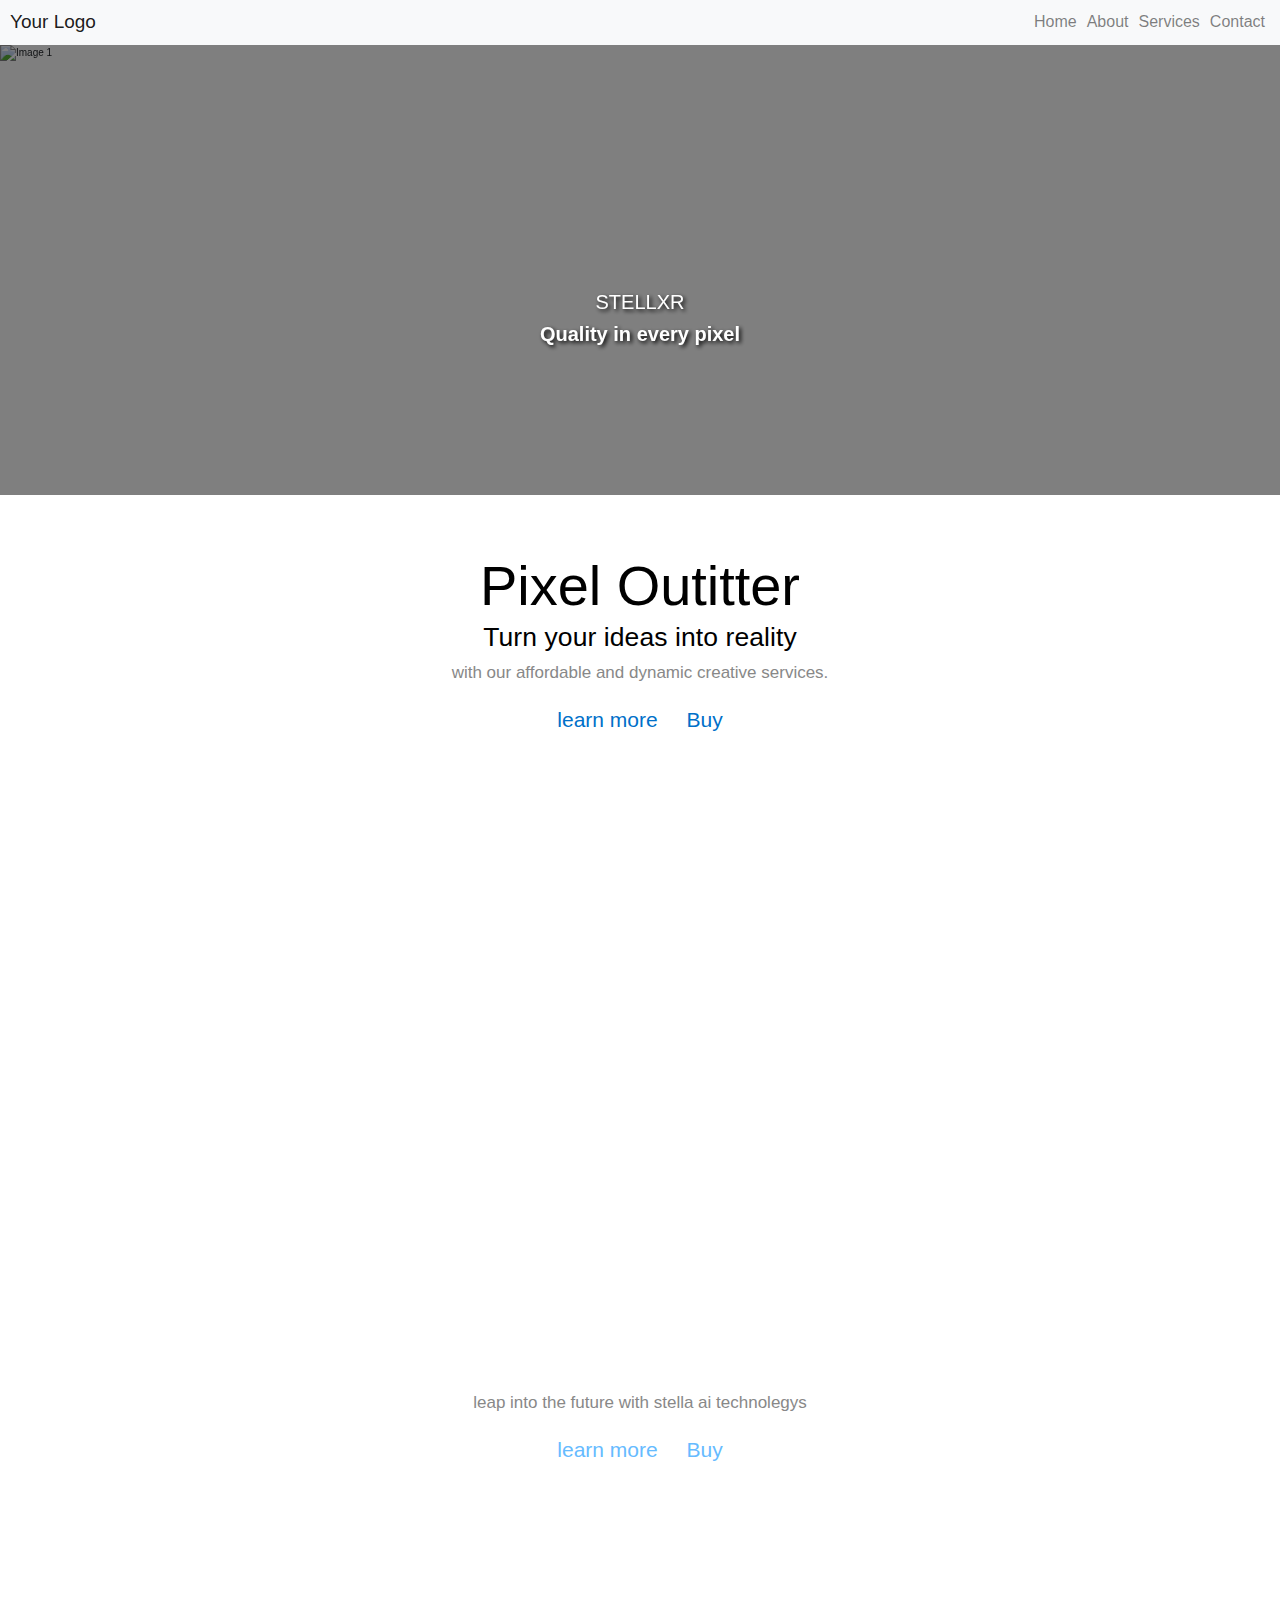
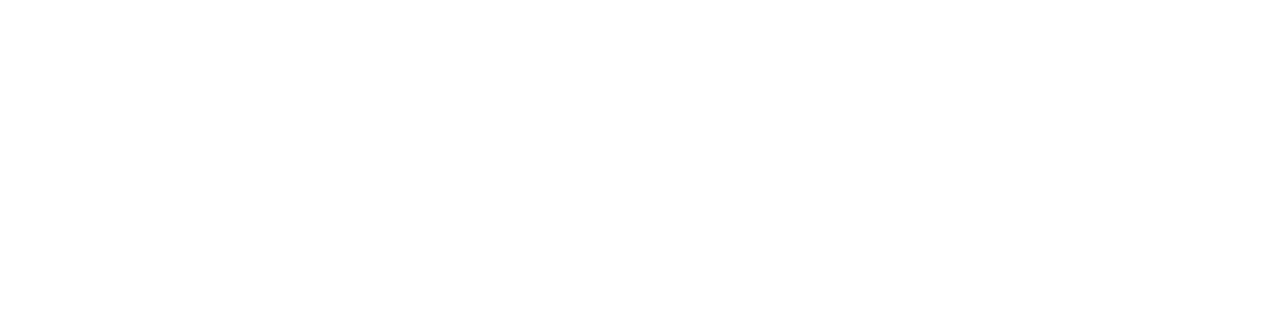
==== commit 26d5b1aa: "Update index.html" ====
--- a/index.html
+++ b/index.html
@@ -1,400 +1,589 @@
 <!DOCTYPE html>
 <html lang="en">
 <head>
-    <meta charset="UTF-8">
-    <meta name="viewport" content="width=device-width, initial-scale=1.0">
-    <title>RAINBOW</title>
-    <link rel="stylesheet" href="styles.css">
-    <link rel="stylesheet" href="https://maxcdn.bootstrapcdn.com/bootstrap/4.5.2/css/bootstrap.min.css">
-    <script src="https://ajax.googleapis.com/ajax/libs/jquery/3.5.1/jquery.min.js"></script>
-    <script src="https://cdnjs.cloudflare.com/ajax/libs/popper.js/1.16.0/umd/popper.min.js"></script>
-    <script src="https://maxcdn.bootstrapcdn.com/bootstrap/4.5.2/js/bootstrap.min.js"></script>
-
-    <style>#preloader {
+  <meta charset="UTF-8">
+  <meta name="viewport" content="width=device-width, initial-scale=1.0">
+  <title>Bootstrap Responsive Image Slider</title>
+  <link rel="stylesheet" href="https://stackpath.bootstrapcdn.com/bootstrap/4.5.2/css/bootstrap.min.css">
+  <style>
+    .carousel-inner img {
+      width: 100%;
+      height: 450px;
+      object-fit: cover;
+    }
+
+    @media (max-width: 767px) {
+      .carousel-inner img {
+        height: 300px; /* Reduced height for mobile devices */
+      }
+    }
+
+    .carousel-caption {
+      position: absolute;
+      top: 50%;
+      left: 0;
+      right: 0;
+      text-align: center;
+      color: white;
+      font-weight: bold;
+      text-shadow: 2px 2px 4px #000000;
+      z-index: 1;
+    }
+
+    .overlay {
+      position: absolute;
+      top: 0;
+      left: 0;
+      width: 100%;
+      height: 100%;
+      background-color: rgba(0, 0, 0, 0.5); /* Black overlay */
+      z-index: 0;
+    }
+
+
+
+
+
+
+
+
+
+
+
+
+
+
+
+
+
+
+
+
+
+
+
+
+
+
+
+
+
+
+
+
+
+    *,
+*::before,
+*::after{
+    margin: 0;
+    padding: 0;
+}
+html{
+    font-size: 10px;
+    font-family: 'SF Pro Display',sans-serif;
+}
+a{
+    display: block;
+    text-decoration: none;
+}
+.container{
+    max-width: 98rem;
+    margin: 0 auto;
+    padding: 0 2.2rem;
+}
+/*header*/
+header{
+    position: fixed;
+    top:0;
+    z-index: 1400;
+    width: 100%;
+    height: 4.4rem;
+    background-color: rgba(0,0,0,.8);
+    backdrop-filter: blur(2rem);
+}
+.nav-list{
+    list-style: none;
+    display: flex;
+    align-items: center;
+    justify-content: space-between;
+    margin: 0 -1rem;
+}
+.nav-list-mobile{
+    display: none;
+}
+.nav-link{
+    font-size:1.4rem;
+    color:#fff;
+    padding: 0 1rem;
+    transition: opacity .5s;
+}
+.nav-link:hover{
+    opacity: .7;
+}
+.nav-link-apple{
+    width: 1.6rem;
+    height: 4.4rem;
+    background: url("https://svgshare.com/i/Fug.svg") center no-repeat;
+}
+.nav-link-search{
+    width: 1.6rem;
+    height: 4.4rem;
+    background: url("https://svgshare.com/i/FvE.svg") center no-repeat;
+}
+.nav-link-bag{
+    width: 1.4rem;
+    height: 4.4rem;
+    background: url("https://svgshare.com/i/Fuh.svg") center no-repeat;
+}
+/*iphone 11 pro section */
+.iphone-11-pro{
+    background: url("ip11.png");
+    margin-top: 4.4rem;
+ 
+}
+
+.title{
+    color:#fff;
+    text-align: center;
+    padding-top: 5.5rem;
+}
+
+.title-heading{
+    font-size: 5.6rem;
+    line-height: 1.07143;
+    letter-spacing: -.005rem;
+}
+.title-sub-heading{
+    font-size: 2.65rem;
+    margin-top: .6rem;
+    letter-spacing: .008rem;
+    font-weight: 400;
+}
+.title-price{
+    font-size: 1.7rem;
+    color: #888;
+    margin-top: .68rem;
+}
+.cta{
+    text-align: center;
+    margin-top: 1.8rem;
+}
+.cta-link{
+    color: #66bbff;
+    font-size: 2.1rem;
+    display: inline-block;
+}
+.cta-link:nth-child(2){
+    margin-left: 2.6rem;
+}
+.cta-link:hover{
+    border-bottom:2px solid #66bbff;
+}
+/*iphone 11 section */
+.iphone-11{
+    background: url("1.png");
+}
+.title-dark{
+    color:#000;
+}
+.cta-link-darker{
+    color:#0070c9;
+}
+.cta-link-darker:hover{
+    border-bottom-color:#0070c9;
+}
+.watch{
+    background: url("https://i.postimg.cc/gJ5CR0Mg/watch-large.jpg");
+}
+.title-heading-watch{
+    height: 7.8rem;
+    background: url("https://i.postimg.cc/LXfTC69C/logo-watch-large.png") center no-repeat;
+    background-size: auto 7.8rem;
+    margin-top: 1.6rem;
+}
+
+/*moved to the bottom of all section styles to keep consistent styles*/
+
+.hero{
+    height: 69.2rem;
+    background-size: auto 73.6rem;
+    background-position: center;
+    background-repeat: no-repeat;
+    border-top: .6rem solid #fff;
+    border-bottom: .6rem solid #fff;
+}
+
+
+.iphone-11-pro{
+    border-top: none;
+}
+/*end*/
+@media screen and (max-width:1068px){
+    .iphone-11-pro{
+        background: url("Pink\ and\ Purple\ Illustrative\ Gaming\ Streaming\ Banner\ \(9\).png");
+    }
+    .iphone-11{
+        background: url("Modern\ app\ user\ interface\ laptop\ mock\ instagram\ post\ \(portrait\)\ \(1450\ x\ 1080\ px\)\ \(1\).png");
+    }
+    .watch{
+        background: url("Pink\ and\ Purple\ Illustrative\ Gaming\ Streaming\ Banner\ \(4\).png");
+    }
+    .hero{
+        height: 65rem;
+        background-size: auto 69.8rem;
+        background-position: bottom center;
+        background-repeat: no-repeat;
+    }
+    .title-heading{
+        font-size: 4.4rem;
+    }
+    .title-sub-heading{
+        font-size: 2.4rem;
+    }
+    .cta-link:nth-child(2){
+        margin-left: 2rem;
+    }
+    .title-heading-watch{
+        height: 6.2rem;
+        background: url("https://i.postimg.cc/Zqs2tRhJ/logo-watch-medium.png") center no-repeat;
+        background-size: auto 6.2rem;
+    }
+}
+
+@media screen and (max-width:767px){
+    header{
+        height: 4.8rem;
+        transition: background .36s cubic-bezier(0.23,0.08,0.24,1),
+        height .56s cubic-bezier(0.23,0.08,0.24,1);
+    }
+    header .container{
+        padding: 0;
+    }
+    .iphone-11-pro{
+        margin-top: 4.8rem;
+    }
+    .nav-list-larger{
+        display: none;
+    }
+    .nav-list{
+        margin-top:0;
+    }
+    
+    .nav-list-mobile{
+        display: flex;
+    }
+    
+    .nav-item{
+        width: 4.8rem;
+        height: 4.8rem;
+        display: flex;
+        justify-content: center;
+    }
+    
+    .mobile-menu{
+        position: relative;
+        z-index: 1500;
+        width: 100%;
+        display: flex;
+        flex-direction: column;
+        align-items: center;
+        cursor: pointer;
+        justify-content: center;
+
+    }
+    .line{
+        position: absolute;
+        width: 1.7rem;
+        height: 1px;
+        background-color: #fff;
+        transition: margin-top .3192s cubic-bezier(0.04,0.04,0.12,0.96);
+    }
+    .line-top{
+        margin-top:3px;
+    }
+    .line-bottom{
+        margin-top:-.4rem
+    }
+    .active .line-top{
+        margin-top:0;
+        transform: rotate(45deg);
+        transition: transform .3192s .1s cubic-bezier(0.04,0.04,0.12,0.96) ;
+    }
+    .active .line-bottom{
+        margin-top:0;
+        transform: rotate(-45deg);
+        transition: transform .3192s .1s cubic-bezier(0.04,0.04,0.12,0.96) ;
+    }
+    header .active{
+        height: 100%;
+        background-color: #000;
+    }
+    .nav-link-apple{
+        width: 1.8rem;
+        height: 4.8rem;
+        position: relative;
+        z-index: 1500;
+    }
+    .nav-link-bag{
+        width: 1.6rem;
+        height: 4.8rem;
+        transition: opacity 3s;
+    }
+    .nav{
+        position: relative;
+    }
+    .nav-link{
+        font-size: 1.7rem;
+        padding: 0;
+        margin: auto 0;
+    }
+    .nav-list-larger{
         position: fixed;
         top: 0;
         left: 0;
+        width: 0;
+        height: 0;
+        display: block;
+        padding: 10.5rem 5rem;
+        z-index: 1000;
+        box-sizing: border-box;
+        
+        visibility: hidden;
+        transition: opacity .3s;
+    }
+    .active .nav-list-larger{
         width: 100%;
-        height: 100%;
-        background: #fff; /* Background color for the preloader overlay */
-        display: flex;
-        justify-content: center;
-        align-items: center;
-        z-index: 9999; /* Ensure the preloader is above all other elements */
+        height: 100vh;
+      
+        visibility: visible;
+    }
+    .active .nav-link-bag{
+        opacity: 0;
+        transition: opacity .3s;
+    }
+    .nav-list-larger .nav-item{
+        width: 100%;
+        justify-content: flex-start;
+        border-bottom: 2px solid rgba(255,255,255,.1);
+    }
+    .nav-list-larger .nav-item:nth-child(9){
+        border-bottom: none;
+    }
+    .active .nav-list-larger .nav-item{
+        animation: fadeIn 1s ease-in;
+    }
+    @keyframes fadeIn{
+        from{
+            opacity:0;
+        }
+        to{
+            opacity: 1;
+        }
     }
     
-    #status img {
-        max-width: 100%;
-        height: auto;
-    }
-    </style>
-  </head>
+}
+@media screen and (max-width:735px){
+    .iphone-11-pro{
+        background: url("1\ \(1\).png");
+    }
+    .iphone-11{
+        background: url("Modern\ app\ user\ interface\ laptop\ mock\ instagram\ post\ \(portrait\)\ \(1450\ x\ 1080\ px\)\ \(1\).png");
+    }
+    .watch{
+        background: url("Pink\ and\ Purple\ Illustrative\ Gaming\ Streaming\ Banner\ \(4\).png");
+    }
+    .hero{
+        height: 50rem;
+        background-size: auto 54.8rem;
+        background-position: bottom center;
+        background-repeat: no-repeat;
+    }
+    .title{
+        padding: 3.7rem;
+    }
+    .title-heading{
+        font-size: 3.2rem;
+    }
+    .title-sub-heading{
+        font-size: 1.9rem;
+    }
+    .title-heading-watch{
+        margin-top: -.5rem;
+        margin-bottom: 0;
+    }
+    .title-price{
+        font-size: 1.4rem;
+    }
+    .cta{
+        margin-top: .7rem;
+    }
+    .cta-link{
+        font-size: 1.9rem;
+    }
+}
+.carousel-caption h5,
+  .carousel-caption p {
+    font-size: 2rem; /* Adjust the font size as needed */
+  }
+
+
+
+
+
+
+
+
+
+
+
+
+
+
+
+
+
+
+
+
+
+
+
+
+
+
+
+
+
+
+
+
+
+
+
+
+
+
+
+
+
+
+
+
+
+
+
+
+
+
+  
+  </style>
 </head>
 <body>
 
-    <div class="top-bar bg-dark text-white" style="  background: linear-gradient(to right, 
-    red, 
-    orange, 
-    yellow, 
-    green, 
-    blue, 
-    indigo, 
-    violet
-  );">
-        <div class="container d-flex justify-content-end align-items-center">
-          <div class="contact-info me-4">
-            <span class="me-2"><i class="fas fa-envelope"></i> rainbowedupark@gmail.com</span>
-            <span>         &nbsp;<i class="fas fa-phone"></i> +91  94467 77181</span>
-          </div>
+<nav class="navbar navbar-expand-lg navbar-light bg-light">
+  <a class="navbar-brand" href="#" style="   font-size: 1.9rem; ">Your Logo</a>
+  <button class="navbar-toggler" type="button" data-toggle="collapse" data-target="#navbarNav" aria-controls="navbarNav" aria-expanded="false" aria-label="Toggle navigation">
+    <span class="navbar-toggler-icon"></span>
+  </button>
+  <div class="collapse navbar-collapse" id="navbarNav">
+    <ul class="navbar-nav ml-auto">
+      <li class="nav-item">
+        <a class="nav-link" href="#" style="   font-size: 1.6rem; ">Home</a>
+      </li>
+      <li class="nav-item">
+        <a class="nav-link" href="#" style="   font-size: 1.6rem; ">About</a>
+      </li>
+      <li class="nav-item">
+        <a class="nav-link" href="#"style="   font-size: 1.6rem; ">Services</a>
+      </li>
+      <li class="nav-item">
+        <a class="nav-link" href="#"style="   font-size: 1.6rem; ">Contact</a>
+      </li>
+    </ul>
+  </div>
+</nav>
+
+<div id="carouselExampleSlidesOnly" class="carousel slide" data-ride="carousel">
+  <div class="carousel-inner">
+    <div class="carousel-item active">
+      <img src="https://img.freepik.com/free-photo/homepage-seen-computer-screen_23-2149416723.jpg?w=1380&t=st=1707476609~exp=1707477209~hmac=e6ca2b0dd4c4d2e8ddba98634e2f80e321d8fe3dc8666c22462f725adea889fd" class="d-block w-100" alt="Image 1">
+      <div class="overlay"></div>
+      <div class="carousel-caption">
+        <h5>STELLXR</h5>
+        <p>Quality in every pixel</p>
+      </div>
+    </div>
+    <div class="carousel-item">
+      <img src="https://img.freepik.com/free-photo/medium-shot-man-wearing-vr-glasses_23-2149126949.jpg?w=1380&t=st=1707476659~exp=1707477259~hmac=ba1171aea23a7433e3f1e065dbe415dbe51f0947da002c860d3fbc76c9a72e43" class="d-block w-100" alt="Image 2">
+      <div class="overlay"></div>
+      <div class="carousel-caption">
+        <h5>STELLXR</h5>
+        <p>Quality in every pixel</p>
+      </div>
+    </div>
+    <div class="carousel-item">
+      <img src="https://img.freepik.com/free-photo/diverse-people-working-office_53876-104681.jpg?w=1380&t=st=1707476790~exp=1707477390~hmac=210d91a5aede61078387761006f87e08e28f79642b5197b06d909fbdafc2cf90" class="d-block w-100" alt="Image 3">
+      <div class="overlay"></div>
+      <div class="carousel-caption">
+        <h5>STELLXR</h5>
+        <p>Quality in every pixel</p>
+      </div>
+    </div>
+  </div>
+</div>
+
+
+   <!--end iphone 11pro-->
+   <!--star iphone 11-->
+   <section id="iphone11" class="hero iphone-11">
+    <div class="container">
+        <div class="title title-dark">
+            <h2 class="title-heading">Pixel Outitter </h2>
+            <h3 class="title-sub-heading">Turn your ideas into reality</h3>
+            <p class="title-price"> with our affordable and dynamic creative services.</p>
         </div>
-      </div>
-    <header>
-        <nav class="navbar navbar-expand-lg navbar-light bg-light">
+        <div class="cta">
+            <a href="" class="cta-link cta-link-darker">learn more</a>
+            <a href="" class="cta-link cta-link-darker">Buy</a>
+        </div>
+    </div>
+</section>
+
+
+        <!--star iphone 11pro-->
+        <section id="iphone" class="hero iphone-11-pro">
             <div class="container">
-                <a class="navbar-brand" href="#">
-                    <img src="1468f371-d37d-40cc-acf8-e649ea3d434b-removebg-preview.png" alt="Logo" style="height: 40px; width: auto;">
-                </a>
-                <button class="navbar-toggler" type="button" data-toggle="collapse" data-target="#navbarNav">
-                    <span class="navbar-toggler-icon"></span>
-                </button>
-                <div class="collapse navbar-collapse" id="navbarNav">
-                    <ul class="navbar-nav ml-auto">
-                        <li class="nav-item">
-                            <a class="nav-link" href="index.html">Home</a>
-                        </li>
-                        <li class="nav-item">
-                            <a class="nav-link" href="abt.html">About</a>
-                        </li>
-                        <li class="nav-item">
-                            <a class="nav-link" href="facility.html">Services</a>
-                        </li>
-                        <li class="nav-item">
-                            <a class="nav-link" href="c.html">Contact</a>
-                        </li>
-                        <li class="nav-item">
-                            <a class="nav-link" href="express.html">Express60</a>
-                        </li>
-                    </ul>
+                <div class="title">
+                    <h2 class="title-heading">STELLA</h2>
+                    <h3 class="title-sub-heading">Our AI COMPANY to change the world</h3>
+                    <p class="title-price">leap into the future with stella ai technolegys</p>
+                </div>
+                <div class="cta">
+                    <a href="" class="cta-link">learn more</a>
+                    <a href="" class="cta-link">Buy</a>
                 </div>
             </div>
-        </nav>
-        
-<section class="header">
-
-    <div id="preloader">
-        <div id="status">
-            <img src="ezgif.com-video-to-gif.gif" alt="Preloader">
-        </div>
-    </div>
-
-<div class="text-box">
-
-
-           <h1>Raibow Edu Park</h1>
-           <p style="text-align:center;">
-            Rainbow Tuition Center, nestled in the vibrant locales of Iringannur and Peringathur, is a beacon of educational excellence. Our dedicated team of educators fosters a nurturing environment where students thrive academically. With a rainbow of subjects and personalized guidance, we illuminate the path to success for our students.</p>
-            <a href="abt.html" class="btn-header">Visit us to know more</a>
-</div>
-
-</section>
-<div class="marquee-container">
-  <div class="marquee-content">
-     Rainbow..........
-  </div>
-</div>
-<br>
-<div class="container1">
-  <div class="box1 red">
-      <h1>Quality Education</h1>
-      <p>We provide high quality education with quality contents and quality classes our classrooms are also very high quality</p>
-      <i class="fas fa-circle"><img src="scholarship.png" height="50px"></i>
-  </div>
-  <div class="box1 orange">
-      <h1>Highest Mark Assured</h1>
-      <p>Dont worry with our powerfull teaching methods we assure that your child will always be the top in studyies</p>
-      <i class="fas fa-circle"><img src="anniversary_6198562.png" height="50px"></i>
-  </div>
-  <div class="box1 green">
-      <h1>Supportive Teachers</h1>
-      <p>Our teachers are very friendly and suppotive so that the student feels like a friend taking the class and understands everything</p>
-      <i class="fas fa-circle"><img src="education.png" height="50px"> </i>
-  </div>
-</div>
-<br><br><br>
-<section class="container mt-5" >
-  <div class="row">
-      <div class="col-md-6">
-          <img src="abt img.jpeg" alt="Company Image" class="img-fluid mx--5"> <!-- Added mx-3 for horizontal margin -->
-      </div>
-      <div class="col-md-6">
-          <h1>
-       
-            
-            About Us</h1>
-          <p>
-            Welcome to Rainbow Tuition Center, your trusted partner in academic excellence. We are a leading institution dedicated to nurturing young minds and helping students achieve their educational goals. With a strong focus on quality education, we cater to a diverse range of students, including those in Std 8, 9, 10, +1, +2, as well as B.Com and B.A students.
-          </p>
-          <a href="abt.html" class="btn btn-primary">Learn More</a>
-      </div>
-  </div>
-</section>
-<br><br><br><br><div class="container">
-  <div class="row">
-      <div class="col-sm-4">
-          <img src="afterabt (1).jpeg" alt="Image 1" class="img-fluid">
-      </div>
-      <div class="col-sm-4">
-          <img src="afterabt (2).jpeg" alt="Image 2" class="img-fluid">
-      </div>
-      <div class="col-sm-4">
-          <img src="afterabt (3).jpeg" alt="Image 3" class="img-fluid" height="200px">
-      </div>
-  </div>
-</div>
-
-
-
-<br><br><br><br><div class="unique-container">
-  <div class="unique-left">
-      <div class="unique-video-container">
-          <video controls poster="https://s39613.pcdn.co/wp-content/uploads/2019/06/when-everything-goes-right-in-the-classroom-190612.jpg" class="unique-video">
-              <source src="your-video.mp4" type="video/mp4">
-              Your browser does not support the video tag.
-          </video>
-      </div>
-  </div>
-  <div class="unique-right">
-      <h1>Rainbow Peirngathur</h1>
-      <p>Introducing Rainbow Tuition Center's newest wing in Perinathur, where educational excellence takes on a fresh dimension. This state-of-the-art facility represents our ongoing commitment to providing top-notch education to our students. With modern amenities and high-quality classes, we aim to create an inspiring learning atmosphere. At Rainbow Perinathur, we're dedicated to embracing the latest advancements in education and equipping our students with the knowledge and skills they need to excel in today's world. Join us in this exciting new chapter of educational growth and innovation.</p>
-      <a href="https://wa.me/919446777181" class="unique-btn">Learn More</a>
-  </div>
-</div>
-
-<div class="containervid" style="background-color: #ffffff;">
-  <div class="left-side">
-      <h1>Rainbow Iringannur</h1>
-      <p> Rainbow Tuition Center's Iringannur branch, where excellence meets innovation. Our state-of-the-art facility boasts air-conditioned classrooms to provide a comfortable and conducive learning environment. We are committed to delivering high-quality classes, ensuring that our students receive the best education possible. With a strong emphasis on digital technologies, we integrate modern teaching methods to keep pace with the evolving educational landscape. At Rainbow Iringannur, we're not just teaching; we're shaping the future of education.</p>
-      <a href="https://wa.me/919446777181" class="btn2">Learn More</a>
-  </div>
-  <div class="right-side">
-      <div class="video-container">
-          <video controls poster="1 (1).jpeg">
-              <source src="your-video.mp4" type="video/mp4">
-              Your browser does not support the video tag.
-          </video>
-      </div>
-  </div>
-</div>
-
-
-<div class="unique-container" style="background-color: #246072;">
-  <div class="unique-left">
-
-       <img src="afterabt (1).jpeg" alt="" height="400px">
-      
-  </div>
-  <div class="unique-right">
-      <h1>Express 60</h1>
-      <p>Medical/Engineering/Civil Service Entrance Examination coaching is mushrooming in the lower classes of northern states of India. But in Kerala, such an effort has not been Carried out in a systematic manner since the beginning. Rainbow is on the path to provide Quality education to students.
-        We are trying to bridge the gap between traditional teaching method in schools and skill based competitive exam requirements by providing coaching in lower classes.</p>
-      <a href="#" class="unique-btn">Learn More</a>
-  </div>
-</div>
-
-<div class="unique-container" style="background-color: #ffa1c8;">
-    <div class="unique-left">
-  
-         <img src="gal (3).jpeg" alt="" height="400px" width="300px">
-        
-    </div>
-    <div class="unique-right">
-        <h1 style="color: black;">Facilitys</h1>
-        <p style="color: black;">
-            At Rainbow Tuition Center, we offer a comprehensive educational experience. Our facilities include Wi-Fi-enabled classrooms, air-conditioned environments, a well-stocked library, and a state-of-the-art sound system. In addition, we provide students with real-world exposure through educational trips and motivation classes to inspire them. Our assessment system consists of series, pre-model, and model examinations, while night classes cater to individual schedules. These facilities are designed to empower students and nurture their academic growth.</p>
-        <a href="facility.html" class="unique-btn" >Learn More</a>
-    </div>
-  </div>
-<div class="container132">
-
-	<h1 class="heading">Rainbow <span>Image gallery</span></h1>
-
-	<div class="gallery">
-
-		<div class="gallery-item">
-			<img class="gallery-image" src="gal (1).jpeg" alt="person writing in a notebook beside by an iPad, laptop, printed photos, spectacles, and a cup of coffee on a saucer">
-		</div>
-
-		<div class="gallery-item">
-			<img class="gallery-image" src="gal (2).jpeg" alt="sunset behind San Francisco city skyline">
-		</div>
-
-		<div class="gallery-item">
-			<img class="gallery-image" src="gal (3).jpeg" alt="people holding umbrellas on a busy street at night lit by street lights and illuminated signs in Tokyo, Japan">
-		</div>
-
-		<div class="gallery-item">
-			<img class="gallery-image" src="gal (4).jpeg" alt="car interior from central back seat position showing driver and blurred view through windscreen of a busy road at night">
-		</div>
-
-		<div class="gallery-item">
-			<img class="gallery-image" src="gal (5).jpeg" alt="back view of woman wearing a backpack and beanie waiting to cross the road on a busy street at night in New York City, USA">
-		</div>
-
-		<div class="gallery-item">
-			<img class="gallery-image" src="gal (7).jpeg" alt="man wearing a black jacket, white shirt, blue jeans, and brown boots, playing a white electric guitar while sitting on an amp">
-		</div>
-
-	</div>
-
-</div>
-<div class="container mt-5 contact">
-  <div class="row">
-      <div class="col-md-4">
-          <!-- Your content here -->
-      </div>
-      <div class="col-md-8 contact-content">
-          <h2>Contact Us</h2>
-          <form id="contactForm" method="post" action="#">
-              <div class="form-group">
-                  <label for="name">Name</label>
-                  <input type="text" class="form-control" id="name" name="name" required>
-              </div>
-              <div class="form-group">
-                  <label for "email">Email</label>
-                  <input type="email" class="form-control" id="email" name="email" required>
-              </div>
-              <div class="form-group">
-                  <label for="message">Message</label>
-                  <textarea class="form-control" id="message" name="message" rows="4" required></textarea>
-              </div>
-              <button type="submit" class="btn btn-primary">Submit</button>
-          </form>
-      </div>
-  </div>
-</div>
-
-
-<link href="https://fonts.googleapis.com/css?family=Montserrat:400,700" rel="stylesheet">
-<br><br><br><br><br><br>
-<footer class="footer-section">
-  <div class="container">
-      <div class="footer-cta pt-5 pb-5">
-          <div class="row">
-              <div class="col-xl-4 col-md-4 mb-30">
-                  <div class="single-cta">
-                      <i class="fas fa-map-marker-alt"></i>
-                      <div class="cta-text">
-                          <h4>Find us</h4>
-                          <span>near panchayath Bus stop, Iringannur, Kerala 673505</span>
-                      </div>
-                  </div>
-              </div>
-              <div class="col-xl-4 col-md-4 mb-30">
-                  <div class="single-cta">
-                      <i class="fas fa-phone"></i>
-                      <div class="cta-text">
-                          <h4>Call us</h4>
-                          <span>+91 94467 77181</span>
-                      </div>
-                  </div>
-              </div>
-              <div class="col-xl-4 col-md-4 mb-30">
-                  <div class="single-cta">
-                      <i class="far fa-envelope-open"></i>
-                      <div class="cta-text">
-                          <h4>Mail us</h4>
-                          <span>raibowedupark@gmail.com</span>
-                      </div>
-                  </div>
-              </div>
-          </div>
-      </div>
-      <div class="footer-content pt-5 pb-5">
-          <div class="row">
-              <div class="col-xl-4 col-lg-4 mb-50">
-                  <div class="footer-widget">
-                      <div class="footer-logo">
-                          <a href="index.html"><img src="1468f371-d37d-40cc-acf8-e649ea3d434b-removebg-preview.png" class="img-fluid" alt="logo"></a>
-                      </div>
-                      <div class="footer-text">
-                          <p>Thank you for visiting us we hope you loved our website and come join us and lead your child to a brilliant future</p>
-                      </div>
-                      <div class="footer-social-icon">
-                          <span>Follow us</span>
-                          <a href="https://www.facebook.com/rainbowedupark">Facebook<i class="fab fa-facebook-f facebook-bg"></i></a>
-                          <a href="https://www.instagram.com/rainbowedupark/?hl=en">Instagram<i class="fab fa-twitter twitter-bg"></i></a>
-                          <a href="https://wa.me/919446777181">Whatsapp<i class="fab fa-google-plus-g google-bg"></i></a>
-                      </div>
-                  </div>
-              </div>
-              <div class="col-xl-4 col-lg-4 col-md-6 mb-30">
-                  <div class="footer-widget">
-                      <div class="footer-widget-heading">
-                          <h3>Useful Links</h3>
-                      </div>
-                      <ul>
-                          <li><a href="index.html">Home</a></li>
-                          <li><a href="abt.html">about</a></li>
-                          <li><a href="facility.html">services</a></li>
-                          <li><a href="express.html">Express60</a></li>
-                        
-                          <li><a href="#" style="color: white;">Credits:</a></li>
-                          <li><a href="c.html">Contact us</a></li>
-                         
-                          <li style="color: white;">Website Designed & developed by Nihal sj <br> <br>
-
-                            all images from Pixel free stock photos
-                          </li>
-                      </ul>
-                  </div>
-              </div>
-              <div class="col-xl-4 col-lg-4 col-md-6 mb-50">
-                  <div class="footer-widget">
-                      <div class="footer-widget-heading">
-                          <h3>Subscribe</h3>
-                      </div>
-                      <div class="footer-text mb-25">
-                          <p>Don’t miss to subscribe to our new feeds, kindly fill the form below.</p>
-                      </div>
-                      <div class="subscribe-form">
-                          <form action="#">
-                              <input type="text" placeholder="Email Address">
-                              <button><i class="fab fa-telegram-plane"></i></button>
-                          </form>
-                      </div>
-                  </div>
-              </div>
-          </div>
-      </div>
-  </div>
-  <div class="copyright-area" style="background-color: white;">
-      <div class="container">
-          <div class="row">
-              <div class="col-xl-6 col-lg-6 text-center text-lg-left">
-                  <div class="copyright-text">
-                      <p>Copyright &copy; 2023, All Right Reserved <a href=""><img src="stell.png" alt="" srcset="" height="90px"></a></p>
-                  </div>
-              </div>
-              <div class="col-xl-6 col-lg-6 d-none d-lg-block text-right">
-                  <div class="footer-menu">
-                 
-                  </div>
-              </div>
-          </div>
-      </div>
-  </div>
-</footer>
-
-    
-<script>
-    // JavaScript to hide the preloader when the page content is loaded
-    document.addEventListener("DOMContentLoaded", function() {
-        var preloader = document.getElementById("preloader");
-        preloader.style.display = "none";
-
-        var mainContent = document.getElementById("main-content");
-        mainContent.style.display = "block"; // Display the main content
-    });
-</script>
+        </section>
+<!--end iphone 11-->
+<!--star watch-->
+
+<!--end watch-->
+
+<!----jQuery cdn link-->
+<script src="https://ajax.googleapis.com/ajax/libs/jquery/3.3.1/jquery.min.js"></script>
+<!--js script-->
+<script src="main.js"></script>
 </body>
 </html>
+<script src="https://code.jquery.com/jquery-3.5.1.slim.min.js"></script>
+<script src="https://cdn.jsdelivr.net/npm/@popperjs/core@2.5.4/dist/umd/popper.min.js"></script>
+<script src="https://stackpath.bootstrapcdn.com/bootstrap/4.5.2/js/bootstrap.min.js"></script>
+<script>
+  $('.carousel').carousel({
+    interval: 2000, // Change slide every 2 seconds (2000 milliseconds)
+    pause: 'hover' // Pause on hover
+  });
+</script>
+
+</body>
+</html>
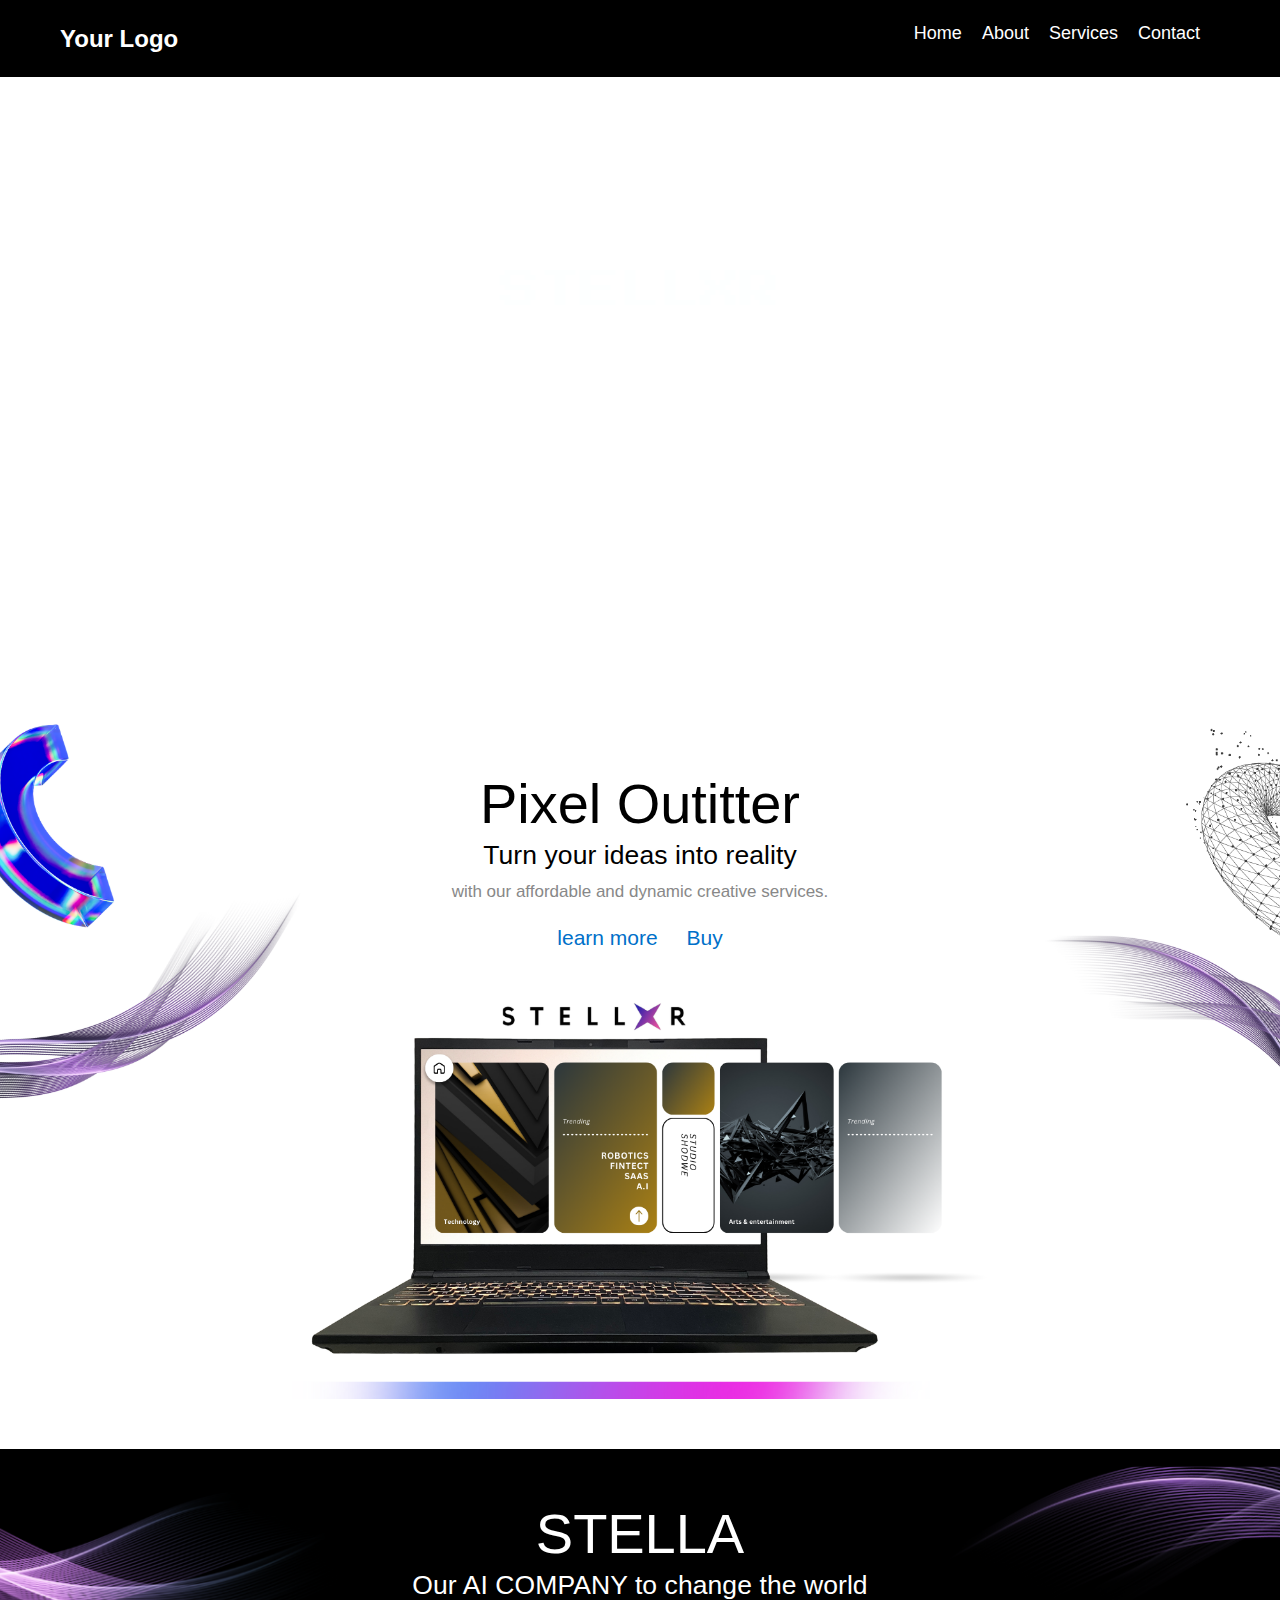
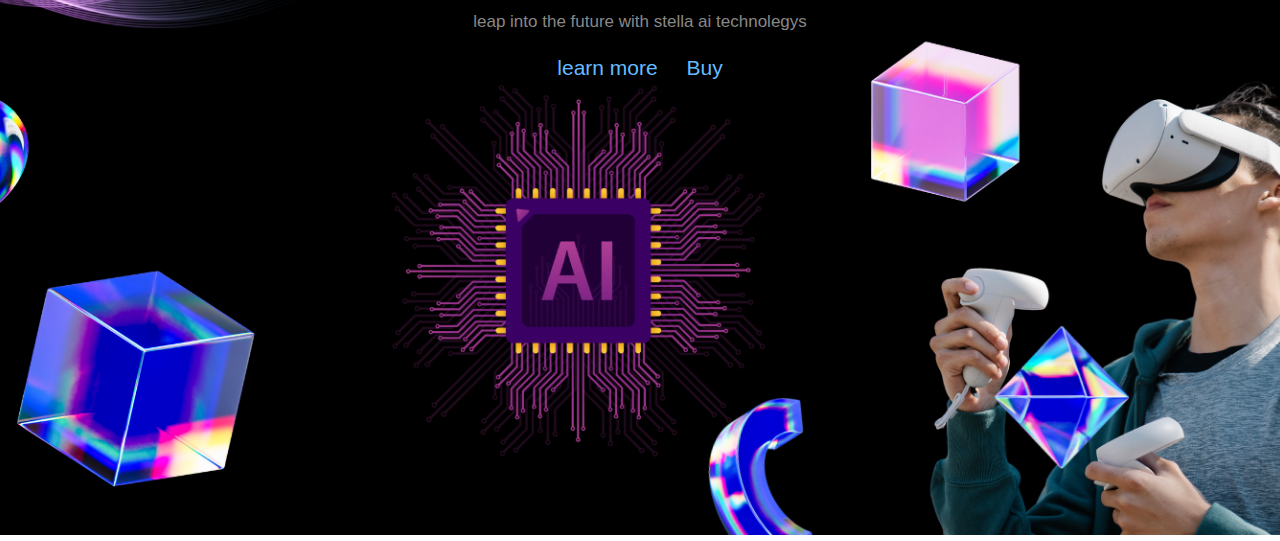
==== commit 466a01cb: "Update index.html" ====
--- a/index.html
+++ b/index.html
@@ -5,471 +5,9 @@
   <meta name="viewport" content="width=device-width, initial-scale=1.0">
   <title>Bootstrap Responsive Image Slider</title>
   <link rel="stylesheet" href="https://stackpath.bootstrapcdn.com/bootstrap/4.5.2/css/bootstrap.min.css">
+  <link rel="stylesheet" href="style.css">
+  <link href="https://fonts.googleapis.com/css2?family=Noto+Sans+Malayalam:wght@700&family=PT+Serif:ital@1&family=Press+Start+2P&family=Schoolbell&display=swap" rel="stylesheet">
   <style>
-    .carousel-inner img {
-      width: 100%;
-      height: 450px;
-      object-fit: cover;
-    }
-
-    @media (max-width: 767px) {
-      .carousel-inner img {
-        height: 300px; /* Reduced height for mobile devices */
-      }
-    }
-
-    .carousel-caption {
-      position: absolute;
-      top: 50%;
-      left: 0;
-      right: 0;
-      text-align: center;
-      color: white;
-      font-weight: bold;
-      text-shadow: 2px 2px 4px #000000;
-      z-index: 1;
-    }
-
-    .overlay {
-      position: absolute;
-      top: 0;
-      left: 0;
-      width: 100%;
-      height: 100%;
-      background-color: rgba(0, 0, 0, 0.5); /* Black overlay */
-      z-index: 0;
-    }
-
-
-
-
-
-
-
-
-
-
-
-
-
-
-
-
-
-
-
-
-
-
-
-
-
-
-
-
-
-
-
-
-
-    *,
-*::before,
-*::after{
-    margin: 0;
-    padding: 0;
-}
-html{
-    font-size: 10px;
-    font-family: 'SF Pro Display',sans-serif;
-}
-a{
-    display: block;
-    text-decoration: none;
-}
-.container{
-    max-width: 98rem;
-    margin: 0 auto;
-    padding: 0 2.2rem;
-}
-/*header*/
-header{
-    position: fixed;
-    top:0;
-    z-index: 1400;
-    width: 100%;
-    height: 4.4rem;
-    background-color: rgba(0,0,0,.8);
-    backdrop-filter: blur(2rem);
-}
-.nav-list{
-    list-style: none;
-    display: flex;
-    align-items: center;
-    justify-content: space-between;
-    margin: 0 -1rem;
-}
-.nav-list-mobile{
-    display: none;
-}
-.nav-link{
-    font-size:1.4rem;
-    color:#fff;
-    padding: 0 1rem;
-    transition: opacity .5s;
-}
-.nav-link:hover{
-    opacity: .7;
-}
-.nav-link-apple{
-    width: 1.6rem;
-    height: 4.4rem;
-    background: url("https://svgshare.com/i/Fug.svg") center no-repeat;
-}
-.nav-link-search{
-    width: 1.6rem;
-    height: 4.4rem;
-    background: url("https://svgshare.com/i/FvE.svg") center no-repeat;
-}
-.nav-link-bag{
-    width: 1.4rem;
-    height: 4.4rem;
-    background: url("https://svgshare.com/i/Fuh.svg") center no-repeat;
-}
-/*iphone 11 pro section */
-.iphone-11-pro{
-    background: url("ip11.png");
-    margin-top: 4.4rem;
- 
-}
-
-.title{
-    color:#fff;
-    text-align: center;
-    padding-top: 5.5rem;
-}
-
-.title-heading{
-    font-size: 5.6rem;
-    line-height: 1.07143;
-    letter-spacing: -.005rem;
-}
-.title-sub-heading{
-    font-size: 2.65rem;
-    margin-top: .6rem;
-    letter-spacing: .008rem;
-    font-weight: 400;
-}
-.title-price{
-    font-size: 1.7rem;
-    color: #888;
-    margin-top: .68rem;
-}
-.cta{
-    text-align: center;
-    margin-top: 1.8rem;
-}
-.cta-link{
-    color: #66bbff;
-    font-size: 2.1rem;
-    display: inline-block;
-}
-.cta-link:nth-child(2){
-    margin-left: 2.6rem;
-}
-.cta-link:hover{
-    border-bottom:2px solid #66bbff;
-}
-/*iphone 11 section */
-.iphone-11{
-    background: url("1.png");
-}
-.title-dark{
-    color:#000;
-}
-.cta-link-darker{
-    color:#0070c9;
-}
-.cta-link-darker:hover{
-    border-bottom-color:#0070c9;
-}
-.watch{
-    background: url("https://i.postimg.cc/gJ5CR0Mg/watch-large.jpg");
-}
-.title-heading-watch{
-    height: 7.8rem;
-    background: url("https://i.postimg.cc/LXfTC69C/logo-watch-large.png") center no-repeat;
-    background-size: auto 7.8rem;
-    margin-top: 1.6rem;
-}
-
-/*moved to the bottom of all section styles to keep consistent styles*/
-
-.hero{
-    height: 69.2rem;
-    background-size: auto 73.6rem;
-    background-position: center;
-    background-repeat: no-repeat;
-    border-top: .6rem solid #fff;
-    border-bottom: .6rem solid #fff;
-}
-
-
-.iphone-11-pro{
-    border-top: none;
-}
-/*end*/
-@media screen and (max-width:1068px){
-    .iphone-11-pro{
-        background: url("Pink\ and\ Purple\ Illustrative\ Gaming\ Streaming\ Banner\ \(9\).png");
-    }
-    .iphone-11{
-        background: url("Modern\ app\ user\ interface\ laptop\ mock\ instagram\ post\ \(portrait\)\ \(1450\ x\ 1080\ px\)\ \(1\).png");
-    }
-    .watch{
-        background: url("Pink\ and\ Purple\ Illustrative\ Gaming\ Streaming\ Banner\ \(4\).png");
-    }
-    .hero{
-        height: 65rem;
-        background-size: auto 69.8rem;
-        background-position: bottom center;
-        background-repeat: no-repeat;
-    }
-    .title-heading{
-        font-size: 4.4rem;
-    }
-    .title-sub-heading{
-        font-size: 2.4rem;
-    }
-    .cta-link:nth-child(2){
-        margin-left: 2rem;
-    }
-    .title-heading-watch{
-        height: 6.2rem;
-        background: url("https://i.postimg.cc/Zqs2tRhJ/logo-watch-medium.png") center no-repeat;
-        background-size: auto 6.2rem;
-    }
-}
-
-@media screen and (max-width:767px){
-    header{
-        height: 4.8rem;
-        transition: background .36s cubic-bezier(0.23,0.08,0.24,1),
-        height .56s cubic-bezier(0.23,0.08,0.24,1);
-    }
-    header .container{
-        padding: 0;
-    }
-    .iphone-11-pro{
-        margin-top: 4.8rem;
-    }
-    .nav-list-larger{
-        display: none;
-    }
-    .nav-list{
-        margin-top:0;
-    }
-    
-    .nav-list-mobile{
-        display: flex;
-    }
-    
-    .nav-item{
-        width: 4.8rem;
-        height: 4.8rem;
-        display: flex;
-        justify-content: center;
-    }
-    
-    .mobile-menu{
-        position: relative;
-        z-index: 1500;
-        width: 100%;
-        display: flex;
-        flex-direction: column;
-        align-items: center;
-        cursor: pointer;
-        justify-content: center;
-
-    }
-    .line{
-        position: absolute;
-        width: 1.7rem;
-        height: 1px;
-        background-color: #fff;
-        transition: margin-top .3192s cubic-bezier(0.04,0.04,0.12,0.96);
-    }
-    .line-top{
-        margin-top:3px;
-    }
-    .line-bottom{
-        margin-top:-.4rem
-    }
-    .active .line-top{
-        margin-top:0;
-        transform: rotate(45deg);
-        transition: transform .3192s .1s cubic-bezier(0.04,0.04,0.12,0.96) ;
-    }
-    .active .line-bottom{
-        margin-top:0;
-        transform: rotate(-45deg);
-        transition: transform .3192s .1s cubic-bezier(0.04,0.04,0.12,0.96) ;
-    }
-    header .active{
-        height: 100%;
-        background-color: #000;
-    }
-    .nav-link-apple{
-        width: 1.8rem;
-        height: 4.8rem;
-        position: relative;
-        z-index: 1500;
-    }
-    .nav-link-bag{
-        width: 1.6rem;
-        height: 4.8rem;
-        transition: opacity 3s;
-    }
-    .nav{
-        position: relative;
-    }
-    .nav-link{
-        font-size: 1.7rem;
-        padding: 0;
-        margin: auto 0;
-    }
-    .nav-list-larger{
-        position: fixed;
-        top: 0;
-        left: 0;
-        width: 0;
-        height: 0;
-        display: block;
-        padding: 10.5rem 5rem;
-        z-index: 1000;
-        box-sizing: border-box;
-        
-        visibility: hidden;
-        transition: opacity .3s;
-    }
-    .active .nav-list-larger{
-        width: 100%;
-        height: 100vh;
-      
-        visibility: visible;
-    }
-    .active .nav-link-bag{
-        opacity: 0;
-        transition: opacity .3s;
-    }
-    .nav-list-larger .nav-item{
-        width: 100%;
-        justify-content: flex-start;
-        border-bottom: 2px solid rgba(255,255,255,.1);
-    }
-    .nav-list-larger .nav-item:nth-child(9){
-        border-bottom: none;
-    }
-    .active .nav-list-larger .nav-item{
-        animation: fadeIn 1s ease-in;
-    }
-    @keyframes fadeIn{
-        from{
-            opacity:0;
-        }
-        to{
-            opacity: 1;
-        }
-    }
-    
-}
-@media screen and (max-width:735px){
-    .iphone-11-pro{
-        background: url("1\ \(1\).png");
-    }
-    .iphone-11{
-        background: url("Modern\ app\ user\ interface\ laptop\ mock\ instagram\ post\ \(portrait\)\ \(1450\ x\ 1080\ px\)\ \(1\).png");
-    }
-    .watch{
-        background: url("Pink\ and\ Purple\ Illustrative\ Gaming\ Streaming\ Banner\ \(4\).png");
-    }
-    .hero{
-        height: 50rem;
-        background-size: auto 54.8rem;
-        background-position: bottom center;
-        background-repeat: no-repeat;
-    }
-    .title{
-        padding: 3.7rem;
-    }
-    .title-heading{
-        font-size: 3.2rem;
-    }
-    .title-sub-heading{
-        font-size: 1.9rem;
-    }
-    .title-heading-watch{
-        margin-top: -.5rem;
-        margin-bottom: 0;
-    }
-    .title-price{
-        font-size: 1.4rem;
-    }
-    .cta{
-        margin-top: .7rem;
-    }
-    .cta-link{
-        font-size: 1.9rem;
-    }
-}
-.carousel-caption h5,
-  .carousel-caption p {
-    font-size: 2rem; /* Adjust the font size as needed */
-  }
-
-
-
-
-
-
-
-
-
-
-
-
-
-
-
-
-
-
-
-
-
-
-
-
-
-
-
-
-
-
-
-
-
-
-
-
-
-
-
-
-
-
-
-
-
 
 
 
@@ -479,58 +17,53 @@
   </style>
 </head>
 <body>
-
-<nav class="navbar navbar-expand-lg navbar-light bg-light">
-  <a class="navbar-brand" href="#" style="   font-size: 1.9rem; ">Your Logo</a>
-  <button class="navbar-toggler" type="button" data-toggle="collapse" data-target="#navbarNav" aria-controls="navbarNav" aria-expanded="false" aria-label="Toggle navigation">
-    <span class="navbar-toggler-icon"></span>
-  </button>
-  <div class="collapse navbar-collapse" id="navbarNav">
-    <ul class="navbar-nav ml-auto">
-      <li class="nav-item">
-        <a class="nav-link" href="#" style="   font-size: 1.6rem; ">Home</a>
-      </li>
-      <li class="nav-item">
-        <a class="nav-link" href="#" style="   font-size: 1.6rem; ">About</a>
-      </li>
-      <li class="nav-item">
-        <a class="nav-link" href="#"style="   font-size: 1.6rem; ">Services</a>
-      </li>
-      <li class="nav-item">
-        <a class="nav-link" href="#"style="   font-size: 1.6rem; ">Contact</a>
-      </li>
-    </ul>
-  </div>
-</nav>
-
-<div id="carouselExampleSlidesOnly" class="carousel slide" data-ride="carousel">
-  <div class="carousel-inner">
-    <div class="carousel-item active">
-      <img src="https://img.freepik.com/free-photo/homepage-seen-computer-screen_23-2149416723.jpg?w=1380&t=st=1707476609~exp=1707477209~hmac=e6ca2b0dd4c4d2e8ddba98634e2f80e321d8fe3dc8666c22462f725adea889fd" class="d-block w-100" alt="Image 1">
-      <div class="overlay"></div>
-      <div class="carousel-caption">
-        <h5>STELLXR</h5>
-        <p>Quality in every pixel</p>
-      </div>
-    </div>
-    <div class="carousel-item">
-      <img src="https://img.freepik.com/free-photo/medium-shot-man-wearing-vr-glasses_23-2149126949.jpg?w=1380&t=st=1707476659~exp=1707477259~hmac=ba1171aea23a7433e3f1e065dbe415dbe51f0947da002c860d3fbc76c9a72e43" class="d-block w-100" alt="Image 2">
-      <div class="overlay"></div>
-      <div class="carousel-caption">
-        <h5>STELLXR</h5>
-        <p>Quality in every pixel</p>
-      </div>
-    </div>
-    <div class="carousel-item">
-      <img src="https://img.freepik.com/free-photo/diverse-people-working-office_53876-104681.jpg?w=1380&t=st=1707476790~exp=1707477390~hmac=210d91a5aede61078387761006f87e08e28f79642b5197b06d909fbdafc2cf90" class="d-block w-100" alt="Image 3">
-      <div class="overlay"></div>
-      <div class="carousel-caption">
-        <h5>STELLXR</h5>
-        <p>Quality in every pixel</p>
-      </div>
-    </div>
-  </div>
-</div>
+    <nav class="navbar123">
+        <div class="container132">
+          <a href="#" class="logo">Your Logo</a>
+          <div class="nav-links">
+            <ul>
+              <li><a href="#">Home</a></li>
+              <li><a href="#">About</a></li>
+              <li><a href="#">Services</a></li>
+              <li><a href="#">Contact</a></li>
+            </ul>
+          </div>
+          <div class="hamburger">
+            <div class="line"></div>
+            <div class="line"></div>
+            <div class="line"></div>
+          </div>
+        </div>
+      </nav>
+      <div class="header">
+        <video autoplay muted loop poster="video-poster.jpg">
+            <source src="video (1080p).mp4" type="video/mp4">
+            Your browser does not support the video tag.
+        </video>
+        <!--Content before waves-->
+        <div class="inner-header flex">
+        <!--Just the logo.. Don't mind this-->
+        <h1  style="color: #fdffff; font-size: 40px;font-family: 'Press Start 2P', cursive;">STELLXR</h1>
+        </div>
+        
+        <!--Waves Container-->
+        <div>
+        <svg class="waves" xmlns="http://www.w3.org/2000/svg" xmlns:xlink="http://www.w3.org/1999/xlink"
+        viewBox="0 24 150 28" preserveAspectRatio="none" shape-rendering="auto">
+        <defs>
+        <path id="gentle-wave" d="M-160 44c30 0 58-18 88-18s 58 18 88 18 58-18 88-18 58 18 88 18 v44h-352z" />
+        </defs>
+        <g class="parallax">
+        <use xlink:href="#gentle-wave" x="48" y="0" fill="rgba(255,255,255,0.7" />
+        <use xlink:href="#gentle-wave" x="48" y="3" fill="rgba(255,255,255,0.5)" />
+        <use xlink:href="#gentle-wave" x="48" y="5" fill="rgba(255,255,255,0.3)" />
+        <use xlink:href="#gentle-wave" x="48" y="7" fill="#fff" />
+        </g>
+        </svg>
+        </div>
+        <!--Waves end-->
+        
+        </div>
 
 
    <!--end iphone 11pro-->
@@ -583,6 +116,22 @@
     interval: 2000, // Change slide every 2 seconds (2000 milliseconds)
     pause: 'hover' // Pause on hover
   });
+
+
+
+
+
+
+
+  document.addEventListener('DOMContentLoaded', function() {
+  const hamburger = document.querySelector('.hamburger');
+  const navLinks = document.querySelector('.nav-links ul');
+
+  hamburger.addEventListener('click', () => {
+    navLinks.classList.toggle('active');
+  });
+});
+
 </script>
 
 </body>
--- a/style.css
+++ b/style.css
@@ -0,0 +1,657 @@
+.carousel-inner img {
+    width: 100%;
+    height: 650px;
+    object-fit: cover;
+  }
+
+  @media (max-width: 767px) {
+    .carousel-inner img {
+      height: 250px; /* Reduced height for mobile devices */
+    }
+  }
+
+  .carousel-caption {
+    position: absolute;
+    top: 50%;
+    left: 0;
+    right: 0;
+    text-align: center;
+    color: white;
+    font-weight: bold;
+    text-shadow: 2px 2px 4px #000000;
+    z-index: 1;
+  }
+
+  .overlay {
+    position: absolute;
+    top: 0;
+    left: 0;
+    width: 100%;
+    height: 100%;
+    background-color: rgba(0, 0, 0, 0.5); /* Black overlay */
+    z-index: 0;
+  }
+
+
+
+
+
+
+
+
+
+
+
+
+
+
+
+
+
+
+
+
+
+
+
+
+
+
+
+
+
+
+
+
+
+  *,
+*::before,
+*::after{
+  margin: 0;
+  padding: 0;
+}
+html{
+  font-size: 10px;
+  font-family: 'SF Pro Display',sans-serif;
+}
+a{
+  display: block;
+  text-decoration: none;
+}
+.container{
+  max-width: 98rem;
+  margin: 0 auto;
+  padding: 0 2.2rem;
+}
+/*header*/
+header{
+  position: fixed;
+  top:0;
+  z-index: 1400;
+  width: 100%;
+  height: 4.4rem;
+  background-color: rgba(0,0,0,.8);
+  backdrop-filter: blur(2rem);
+}
+.nav-list{
+  list-style: none;
+  display: flex;
+  align-items: center;
+  justify-content: space-between;
+  margin: 0 -1rem;
+}
+.nav-list-mobile{
+  display: none;
+}
+.nav-link{
+  font-size:1.4rem;
+  color:#fff;
+  padding: 0 1rem;
+  transition: opacity .5s;
+}
+.nav-link:hover{
+  opacity: .7;
+}
+.nav-link-apple{
+  width: 1.6rem;
+  height: 4.4rem;
+  background: url("https://svgshare.com/i/Fug.svg") center no-repeat;
+}
+.nav-link-search{
+  width: 1.6rem;
+  height: 4.4rem;
+  background: url("https://svgshare.com/i/FvE.svg") center no-repeat;
+}
+.nav-link-bag{
+  width: 1.4rem;
+  height: 4.4rem;
+  background: url("https://svgshare.com/i/Fuh.svg") center no-repeat;
+}
+/*iphone 11 pro section */
+.iphone-11-pro{
+  background: url("123123.png");
+  margin-top: 4.4rem;
+
+}
+
+.title{
+  color:#fff;
+  text-align: center;
+  padding-top: 5.5rem;
+}
+
+.title-heading{
+  font-size: 5.6rem;
+  line-height: 1.07143;
+  letter-spacing: -.005rem;
+}
+.title-sub-heading{
+  font-size: 2.65rem;
+  margin-top: .6rem;
+  letter-spacing: .008rem;
+  font-weight: 400;
+}
+.title-price{
+  font-size: 1.7rem;
+  color: #888;
+  margin-top: .68rem;
+}
+.cta{
+  text-align: center;
+  margin-top: 1.8rem;
+}
+.cta-link{
+  color: #66bbff;
+  font-size: 2.1rem;
+  display: inline-block;
+}
+.cta-link:nth-child(2){
+  margin-left: 2.6rem;
+}
+.cta-link:hover{
+  border-bottom:2px solid #66bbff;
+}
+/*iphone 11 section */
+.iphone-11{
+  background: url("123.png");
+}
+.title-dark{
+  color:#000;
+}
+.cta-link-darker{
+  color:#0070c9;
+}
+.cta-link-darker:hover{
+  border-bottom-color:#0070c9;
+}
+.watch{
+  background: url("https://i.postimg.cc/gJ5CR0Mg/watch-large.jpg");
+}
+.title-heading-watch{
+  height: 7.8rem;
+  background: url("https://i.postimg.cc/LXfTC69C/logo-watch-large.png") center no-repeat;
+  background-size: auto 7.8rem;
+  margin-top: 1.6rem;
+}
+
+/*moved to the bottom of all section styles to keep consistent styles*/
+
+.hero{
+  height: 69.2rem;
+  background-size: auto 73.6rem;
+  background-position: center;
+  background-repeat: no-repeat;
+  border-top: .6rem solid #fff;
+  border-bottom: .6rem solid #fff;
+}
+
+
+.iphone-11-pro{
+  border-top: none;
+}
+/*end*/
+@media screen and (max-width:1068px){
+  .iphone-11-pro{
+      background: url("Pink\ and\ Purple\ Illustrative\ Gaming\ Streaming\ Banner\ \(9\).png");
+  }
+  .iphone-11{
+      background: url("Modern\ app\ user\ interface\ laptop\ mock\ instagram\ post\ \(portrait\)\ \(1450\ x\ 1080\ px\)\ \(1\).png");
+  }
+  .watch{
+      background: url("Pink\ and\ Purple\ Illustrative\ Gaming\ Streaming\ Banner\ \(4\).png");
+  }
+  .hero{
+      height: 65rem;
+      background-size: auto 69.8rem;
+      background-position: bottom center;
+      background-repeat: no-repeat;
+  }
+  .title-heading{
+      font-size: 4.4rem;
+  }
+  .title-sub-heading{
+      font-size: 2.4rem;
+  }
+  .cta-link:nth-child(2){
+      margin-left: 2rem;
+  }
+  .title-heading-watch{
+      height: 6.2rem;
+      background: url("https://i.postimg.cc/Zqs2tRhJ/logo-watch-medium.png") center no-repeat;
+      background-size: auto 6.2rem;
+  }
+}
+
+@media screen and (max-width:767px){
+  header{
+      height: 4.8rem;
+      transition: background .36s cubic-bezier(0.23,0.08,0.24,1),
+      height .56s cubic-bezier(0.23,0.08,0.24,1);
+  }
+  header .container{
+      padding: 0;
+  }
+  .iphone-11-pro{
+      margin-top: 4.8rem;
+  }
+  .nav-list-larger{
+      display: none;
+  }
+  .nav-list{
+      margin-top:0;
+  }
+  
+  .nav-list-mobile{
+      display: flex;
+  }
+  
+  .nav-item{
+      width: 4.8rem;
+      height: 4.8rem;
+      display: flex;
+      justify-content: center;
+  }
+  
+  .mobile-menu{
+      position: relative;
+      z-index: 1500;
+      width: 100%;
+      display: flex;
+      flex-direction: column;
+      align-items: center;
+      cursor: pointer;
+      justify-content: center;
+
+  }
+  .line{
+      position: absolute;
+      width: 1.7rem;
+      height: 1px;
+      background-color: #fff;
+      transition: margin-top .3192s cubic-bezier(0.04,0.04,0.12,0.96);
+  }
+  .line-top{
+      margin-top:3px;
+  }
+  .line-bottom{
+      margin-top:-.4rem
+  }
+  .active .line-top{
+      margin-top:0;
+      transform: rotate(45deg);
+      transition: transform .3192s .1s cubic-bezier(0.04,0.04,0.12,0.96) ;
+  }
+  .active .line-bottom{
+      margin-top:0;
+      transform: rotate(-45deg);
+      transition: transform .3192s .1s cubic-bezier(0.04,0.04,0.12,0.96) ;
+  }
+  header .active{
+      height: 100%;
+      background-color: #000;
+  }
+  .nav-link-apple{
+      width: 1.8rem;
+      height: 4.8rem;
+      position: relative;
+      z-index: 1500;
+  }
+  .nav-link-bag{
+      width: 1.6rem;
+      height: 4.8rem;
+      transition: opacity 3s;
+  }
+  .nav{
+      position: relative;
+  }
+  .nav-link{
+      font-size: 1.7rem;
+      padding: 0;
+      margin: auto 0;
+  }
+  .nav-list-larger{
+      position: fixed;
+      top: 0;
+      left: 0;
+      width: 0;
+      height: 0;
+      display: block;
+      padding: 10.5rem 5rem;
+      z-index: 1000;
+      box-sizing: border-box;
+      
+      visibility: hidden;
+      transition: opacity .3s;
+  }
+  .active .nav-list-larger{
+      width: 100%;
+      height: 100vh;
+    
+      visibility: visible;
+  }
+  .active .nav-link-bag{
+      opacity: 0;
+      transition: opacity .3s;
+  }
+  .nav-list-larger .nav-item{
+      width: 100%;
+      justify-content: flex-start;
+      border-bottom: 2px solid rgba(255,255,255,.1);
+  }
+  .nav-list-larger .nav-item:nth-child(9){
+      border-bottom: none;
+  }
+  .active .nav-list-larger .nav-item{
+      animation: fadeIn 1s ease-in;
+  }
+  @keyframes fadeIn{
+      from{
+          opacity:0;
+      }
+      to{
+          opacity: 1;
+      }
+  }
+  
+}
+@media screen and (max-width:735px){
+  .iphone-11-pro{
+      background: url("1\ \(1\).png");
+  }
+  .iphone-11{
+      background: url("Modern\ app\ user\ interface\ laptop\ mock\ instagram\ post\ \(portrait\)\ \(1450\ x\ 1080\ px\)\ \(1\).png");
+  }
+  .watch{
+      background: url("Pink\ and\ Purple\ Illustrative\ Gaming\ Streaming\ Banner\ \(4\).png");
+  }
+  .hero{
+      height: 50rem;
+      background-size: auto 54.8rem;
+      background-position: bottom center;
+      background-repeat: no-repeat;
+  }
+  .title{
+      padding: 3.7rem;
+  }
+  .title-heading{
+      font-size: 3.2rem;
+  }
+  .title-sub-heading{
+      font-size: 1.9rem;
+  }
+  .title-heading-watch{
+      margin-top: -.5rem;
+      margin-bottom: 0;
+  }
+  .title-price{
+      font-size: 1.4rem;
+  }
+  .cta{
+      margin-top: .7rem;
+  }
+  .cta-link{
+      font-size: 1.9rem;
+  }
+}
+.carousel-caption h5,
+.carousel-caption p {
+  font-size: 2rem; /* Adjust the font size as needed */
+}
+
+
+
+
+
+
+
+
+
+
+
+
+
+.navbar123 {
+    background-color: #000;
+    color: #fff;
+    padding: 20px 0;
+    position: fixed;
+    width: 100%;
+    z-index: 999;
+  }
+  
+  .container132 {
+    display: flex;
+    justify-content: space-between;
+    align-items: center;
+    max-width: 1200px;
+    margin: 0 auto;
+    padding: 0 20px;
+  }
+  
+  .logo {
+    color: #fff;
+    text-decoration: none;
+    font-size: 24px;
+    font-weight: bold;
+  }
+  
+  .nav-links ul {
+    list-style: none;
+    display: flex;
+  }
+  
+  .nav-links li {
+    margin-right: 20px;
+  }
+  
+  .nav-links li a {
+    text-decoration: none;
+    color: #fff;
+    transition: color 0.3s ease;
+    font-size: 18px; /* Adjust the font size as needed */
+  }
+  
+
+  
+  
+  .nav-links li a:hover {
+    color: #ccc;
+  }
+  
+  .hamburger {
+    display: none;
+    flex-direction: column;
+    cursor: pointer;
+  }
+  
+  .line {
+    width: 25px;
+    height: 3px;
+    background-color: #fff;
+    margin: 3px 0;
+  }
+  
+  @media screen and (max-width: 768px) {
+    .navbar123 {
+      padding: 5px 0; /* Adjust the top and bottom padding */
+    }
+  
+    .container132 {
+      padding: 0 10px;
+    }
+  
+    .nav-links ul {
+      flex-direction: column;
+      margin-top: 10px; /* Adjust the top margin */
+      display: none;
+    }
+  
+    .nav-links ul.active {
+      display: flex;
+    }
+  
+    .nav-links li {
+      margin-right: 0;
+      margin-bottom: 10px;
+    }
+  
+    .nav-links li a {
+      font-size: 14px; /* Adjust the font size for mobile */
+    }
+  
+    .hamburger {
+      display: flex;
+    }
+  }
+
+
+
+
+
+
+
+
+
+
+  .header {
+    position: relative;
+    text-align: center;
+    color: white;
+    overflow: hidden; /* Prevent video overflow */
+}
+
+/* Set the dimensions and position of the video element */
+.header video {
+    position: absolute;
+    top: 0;
+    left: 0;
+    width: 100%;
+    height: 100%;
+    object-fit: cover;
+    z-index: -1; /* Place the video behind other content */
+}
+
+/* Rest of your CSS styles for the header, inner-header, etc. */
+
+
+.inner-header {
+  height:65vh;
+  width:100%;
+  margin: 0;
+  padding: 0;
+}
+
+.flex { /*Flexbox for containers*/
+  display: flex;
+  justify-content: center;
+  align-items: center;
+  text-align: center;
+}
+
+.waves {
+  position:relative;
+  width: 100%;
+  height:15vh;
+  margin-bottom:-7px; /*Fix for safari gap*/
+  min-height:100px;
+  max-height:150px;
+}
+
+.content {
+  position:relative;
+  height:20vh;
+  text-align:center;
+  background-color: white;
+}
+
+/* Animation */
+
+.parallax > use {
+  animation: move-forever 25s cubic-bezier(.55,.5,.45,.5)     infinite;
+}
+.parallax > use:nth-child(1) {
+  animation-delay: -2s;
+  animation-duration: 7s;
+}
+.parallax > use:nth-child(2) {
+  animation-delay: -3s;
+  animation-duration: 10s;
+}
+.parallax > use:nth-child(3) {
+  animation-delay: -4s;
+  animation-duration: 13s;
+}
+.parallax > use:nth-child(4) {
+  animation-delay: -5s;
+  animation-duration: 20s;
+}
+@keyframes move-forever {
+  0% {
+   transform: translate3d(-90px,0,0);
+  }
+  100% { 
+    transform: translate3d(85px,0,0);
+  }
+}
+/*Shrinking for mobile*/
+@media (max-width: 768px) {
+  .waves {
+    height:40px;
+    min-height:40px;
+  }
+  .content {
+    height:30vh;
+  }
+  h1 {
+    font-size:24px;
+  }
+}
+
+
+
+
+
+
+
+
+
+
+
+@import 'https://fonts.googleapis.com/css?family=Poppins:400,500';
+@import url('https://fonts.googleapis.com/css2?family=Lato:wght@100;200;300;400;500;700&display=swap');
+@import url("https://fonts.googleapis.com/css?family=Mea Culpa");
+@import url('https://fonts.googleapis.com/css2?family=Dancing Script&display=swap');
+@import url('https://fonts.googleapis.com/css2?family=Fredoka+One&family=Source+Code+Pro');
+@import url('https://fonts.googleapis.com/css2?family=Beau Rivage&display=swap');
+@import url('https://fonts.googleapis.com/css2?family=Great Vibes&display=swap');
+@import url('https://fonts.googleapis.com/css2?family=Josefin Sans&family=Source+Code+Pro');
+@import url('https://fonts.googleapis.com/css2?family=Borel&family=Cormorant+Upright&display=swap');
+
+
+
+
+  
+
+
+
+
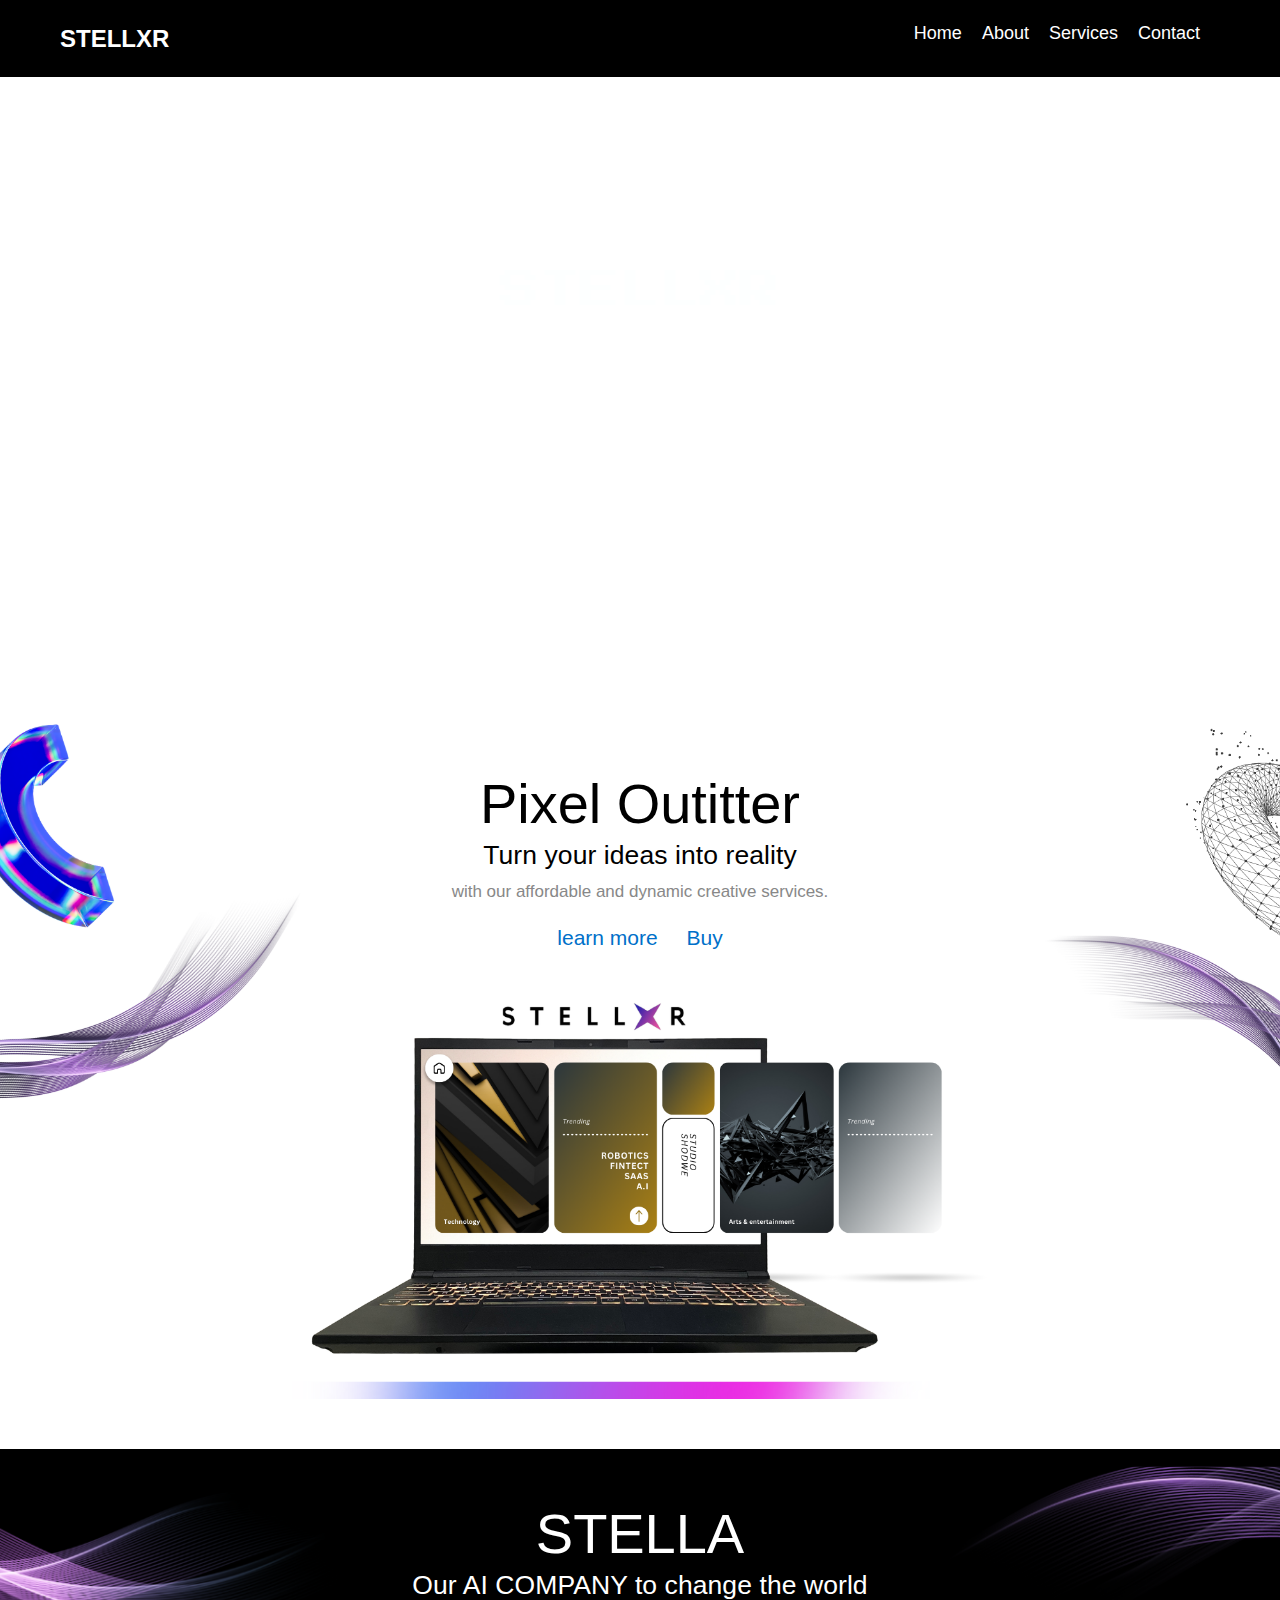
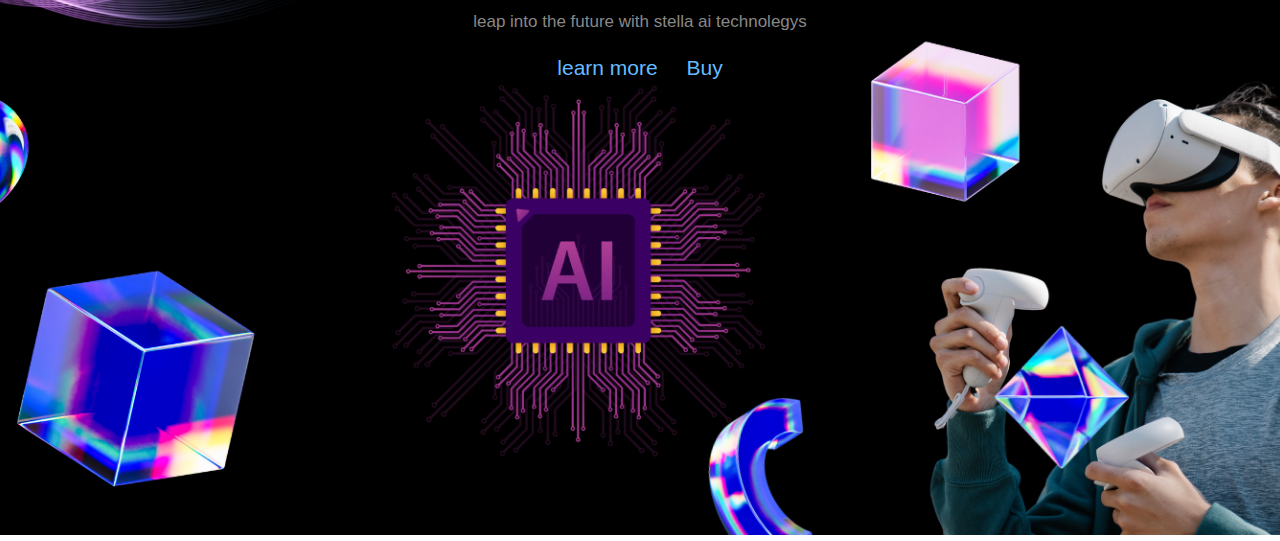
==== commit 7aee0237: "Update index.html" ====
--- a/index.html
+++ b/index.html
@@ -3,7 +3,7 @@
 <head>
   <meta charset="UTF-8">
   <meta name="viewport" content="width=device-width, initial-scale=1.0">
-  <title>Bootstrap Responsive Image Slider</title>
+  <title>STELLXR</title>
   <link rel="stylesheet" href="https://stackpath.bootstrapcdn.com/bootstrap/4.5.2/css/bootstrap.min.css">
   <link rel="stylesheet" href="style.css">
   <link href="https://fonts.googleapis.com/css2?family=Noto+Sans+Malayalam:wght@700&family=PT+Serif:ital@1&family=Press+Start+2P&family=Schoolbell&display=swap" rel="stylesheet">
@@ -19,7 +19,7 @@
 <body>
     <nav class="navbar123">
         <div class="container132">
-          <a href="#" class="logo">Your Logo</a>
+          <a href="#" class="logo">STELLXR</a>
           <div class="nav-links">
             <ul>
               <li><a href="#">Home</a></li>
